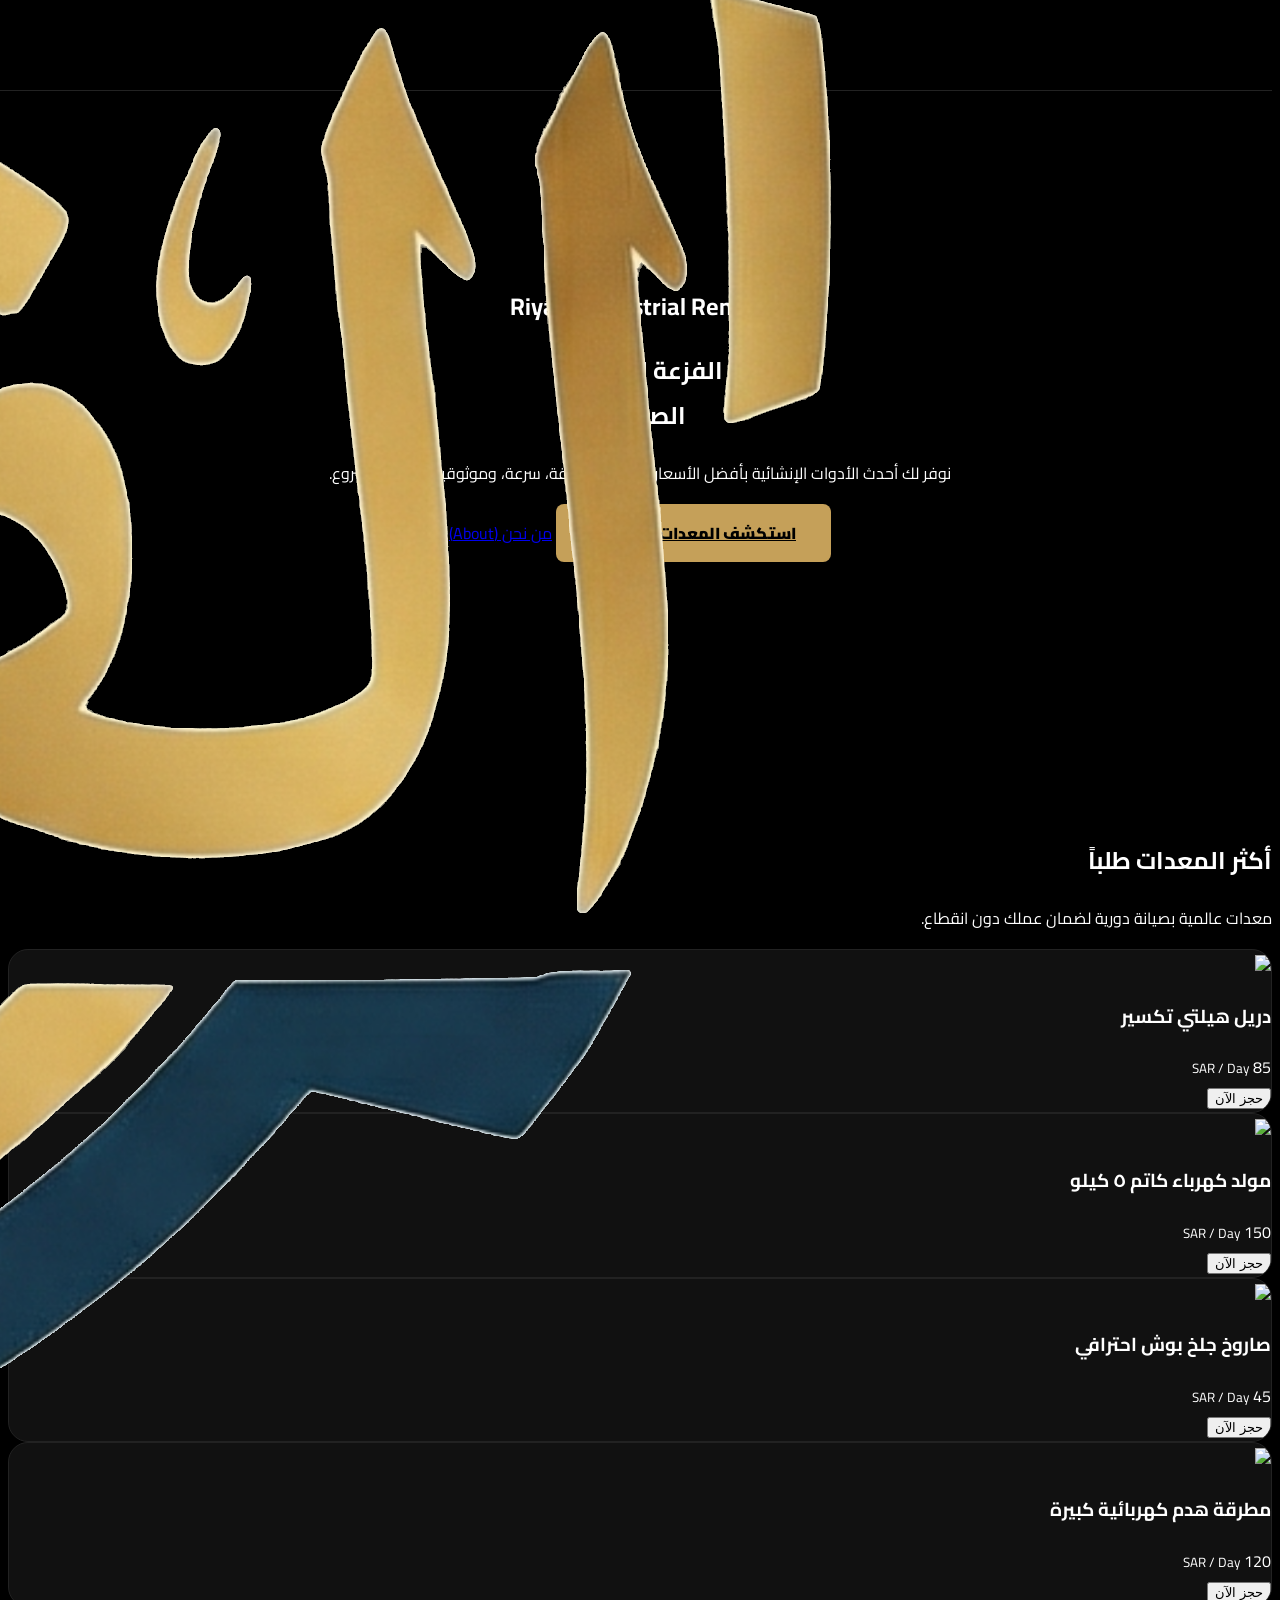
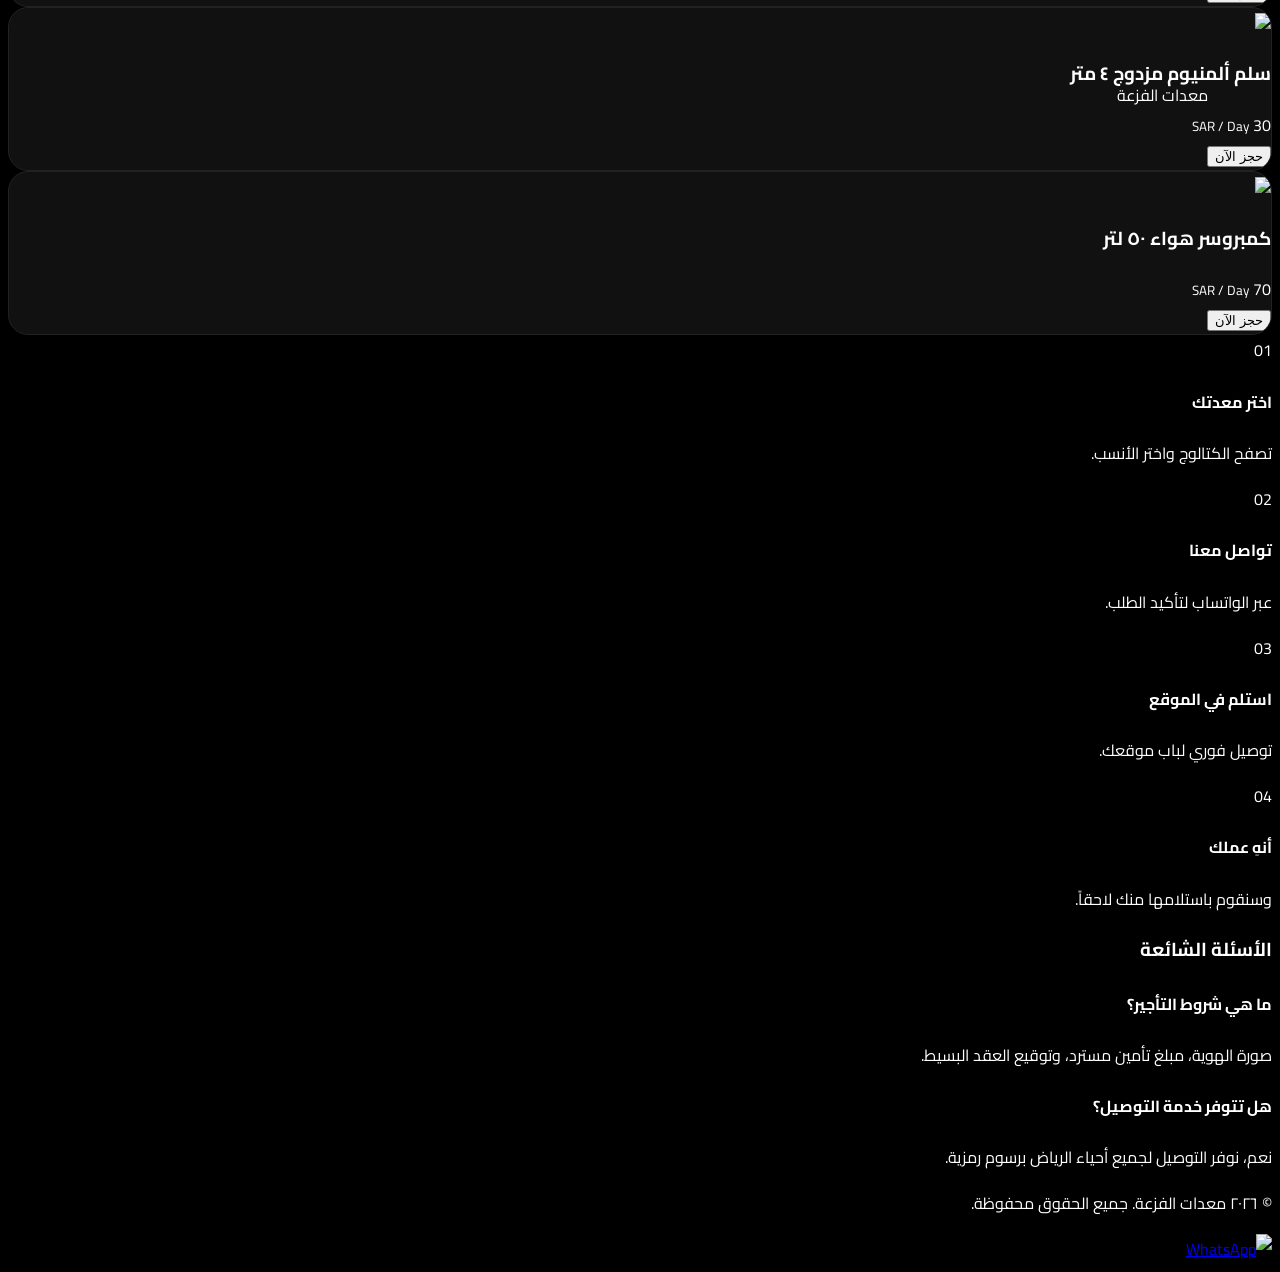
==== index.html @ 29d69b4f "Upload Al-Fazah website files" ====
<!DOCTYPE html>
<html lang="ar" dir="rtl">
<head>
    <meta charset="UTF-8">
    <meta name="viewport" content="width=device-width, initial-scale=1.0">
    <title>معدات الفزعة | Al-Fazah Industrial Rentals</title>
    
    <link href="https://fonts.googleapis.com/css2?family=Cairo:wght@400;700;900&family=Montserrat:wght@400;700;900&display=swap" rel="stylesheet">
    
    <script src="https://cdn.tailwindcss.com"></script>
    
    <style>
        /* --- DYNAMIC THEME ENGINE --- */
        :root {
            --gold: #c5a059;
            --gold-dark: #a38446;
            --transition: 0.5s cubic-bezier(0.4, 0, 0.2, 1);
        }

        /* Dark Theme (Default) */
        body.dark-theme {
            --bg-primary: #000000;
            --bg-secondary: #0a0a0a;
            --bg-card: #111111;
            --text-main: #ffffff;
            --text-muted: #a0a0a0;
            --border: #222222;
            --nav-bg: rgba(0, 0, 0, 0.9);
            --hero-overlay: rgba(0, 0, 0, 0.7);
        }

        /* Light Theme */
        body.light-theme {
            --bg-primary: #ffffff;
            --bg-secondary: #f4f7f6;
            --bg-card: #ffffff;
            --text-main: #0e2a47;
            --text-muted: #4a5568;
            --border: #e2e8f0;
            --nav-bg: rgba(255, 255, 255, 0.95);
            --hero-overlay: rgba(255, 255, 255, 0.85);
        }

        body {
            background-color: var(--bg-primary);
            color: var(--text-main);
            transition: var(--transition);
            font-family: 'Cairo', sans-serif;
        }

        body.en { font-family: 'Montserrat', sans-serif; }

        /* --- UI COMPONENTS --- */
        .navbar {
            background: var(--nav-bg);
            backdrop-filter: blur(15px);
            border-bottom: 1px solid var(--border);
            height: 90px;
            position: fixed;
            width: 100%;
            top: 0;
            z-index: 1000;
            display: flex;
            align-items: center;
            justify-content: space-between;
            padding: 0 5%;
        }

        .hero {
            height: 90vh;
            display: flex;
            align-items: center;
            justify-content: center;
            text-align: center;
            background-size: cover;
            background-position: center;
            background-attachment: fixed;
            background-image: linear-gradient(var(--hero-overlay), var(--hero-overlay)), 
                              url('https://images.unsplash.com/photo-1581094794329-c8112a89af12?q=80&w=2000');
        }

        .tool-card {
            background: var(--bg-card);
            border: 1px solid var(--border);
            border-radius: 20px;
            overflow: hidden;
            transition: var(--transition);
        }

        .tool-card:hover {
            border-color: var(--gold);
            transform: translateY(-12px);
            box-shadow: 0 20px 40px rgba(0,0,0,0.1);
        }

        .btn-gold {
            background: var(--gold);
            color: #000;
            padding: 14px 35px;
            border-radius: 8px;
            font-weight: 900;
            transition: 0.3s;
            display: inline-block;
        }

        .btn-gold:hover { transform: scale(1.05); background: #fff; }

        .hidden { display: none !important; }

        /* Background texture for white theme */
        body.light-theme {
            background-image: url('https://www.transparenttextures.com/patterns/cubes.png');
        }
    </style>
</head>
<body class="ar dark-theme">

    <nav class="navbar">
        <div class="flex items-center gap-4">
            <img src="logo.png" alt="Logo" class="h-14">
            <span class="font-black text-xl lang-ar">معدات الفزعة</span>
            <span class="font-black text-xl lang-en hidden">AL-FAZAH</span>
        </div>

        <div class="flex items-center gap-4">
            <button onclick="toggleTheme()" class="border-2 border-gold text-gold px-4 py-1 rounded-full text-xs font-bold hover:bg-gold hover:text-black transition">🌓 THEME</button>
            <button onclick="toggleLang()" class="border-2 border-gold text-gold px-4 py-1 rounded-full text-xs font-bold hover:bg-gold hover:text-black transition">EN/AR</button>
            <a href="https://wa.me/966500000000" class="btn-gold hidden md:block lang-ar">اطلب الآن</a>
            <a href="https://wa.me/966500000000" class="btn-gold hidden md:block lang-en hidden">ORDER NOW</a>
        </div>
    </nav>

    <section class="hero px-6">
        <div class="max-w-5xl">
            <h2 class="text-gold font-bold tracking-[0.3em] mb-4 uppercase text-sm">Riyadh Industrial Rentals</h2>
            <h1 class="text-6xl md:text-8xl font-black mb-8 leading-tight">
                <span class="lang-ar">الفزعة للمعدات</span>
                <span class="lang-en hidden uppercase">AL-FAZAH</span>
                <br>
                <span class="text-gold lang-ar">الصناعية</span>
                <span class="text-gold lang-en hidden uppercase">EQUIPMENT</span>
            </h1>
            <p class="text-xl md:text-2xl opacity-80 mb-12 max-w-3xl mx-auto lang-ar">
                نوفر لك أحدث الأدوات الإنشائية بأفضل الأسعار في الرياض. دقة، سرعة، وموثوقية في كل مشروع.
            </p>
            <p class="text-xl md:text-2xl opacity-80 mb-12 max-w-3xl mx-auto lang-en hidden">
                Providing high-end construction tools at the best rates in Riyadh. Precision and speed for every project.
            </p>
            <div class="flex flex-wrap justify-center gap-6">
                <a href="#catalog" class="btn-gold text-lg">استكشف المعدات (Catalog)</a>
                <a href="#faq" class="border-2 border-current px-12 py-4 rounded-lg font-bold">من نحن (About)</a>
            </div>
        </div>
    </section>

    <section id="catalog" class="max-w-7xl mx-auto px-6 py-32">
        <div class="text-center mb-20">
            <h2 class="text-4xl md:text-5xl font-black mb-4 lang-ar text-gold">أكثر المعدات طلباً</h2>
            <h2 class="text-4xl md:text-5xl font-black mb-4 lang-en hidden text-gold">Our Fleet</h2>
            <p class="opacity-60 lang-ar">معدات عالمية بصيانة دورية لضمان عملك دون انقطاع.</p>
        </div>
        
        <div id="tool-grid" class="grid grid-cols-1 md:grid-cols-2 lg:grid-cols-3 gap-10">
            </div>
    </section>

    <section class="py-24 bg-[var(--bg-secondary)] px-6">
        <div class="max-w-7xl mx-auto grid grid-cols-1 md:grid-cols-4 gap-8 text-center">
            <div class="p-8">
                <div class="text-5xl mb-4 text-gold font-black">01</div>
                <h4 class="font-bold text-xl mb-2 lang-ar">اختر معدتك</h4>
                <p class="opacity-60 text-sm">تصفح الكتالوج واختر الأنسب.</p>
            </div>
            <div class="p-8">
                <div class="text-5xl mb-4 text-gold font-black">02</div>
                <h4 class="font-bold text-xl mb-2 lang-ar">تواصل معنا</h4>
                <p class="opacity-60 text-sm">عبر الواتساب لتأكيد الطلب.</p>
            </div>
            <div class="p-8">
                <div class="text-5xl mb-4 text-gold font-black">03</div>
                <h4 class="font-bold text-xl mb-2 lang-ar">استلم في الموقع</h4>
                <p class="opacity-60 text-sm">توصيل فوري لباب موقعك.</p>
            </div>
            <div class="p-8">
                <div class="text-5xl mb-4 text-gold font-black">04</div>
                <h4 class="font-bold text-xl mb-2 lang-ar">أنهِ عملك</h4>
                <p class="opacity-60 text-sm">وسنقوم باستلامها منك لاحقاً.</p>
            </div>
        </div>
    </section>

    <section id="faq" class="max-w-4xl mx-auto px-6 py-32">
        <h3 class="text-4xl font-black text-gold text-center mb-16 lang-ar">الأسئلة الشائعة</h3>
        <div class="space-y-6">
            <div class="p-8 border border-gold/20 rounded-2xl bg-[var(--bg-card)]">
                <h4 class="text-xl font-bold mb-3 lang-ar">ما هي شروط التأجير؟</h4>
                <p class="opacity-60 lang-ar">صورة الهوية، مبلغ تأمين مسترد، وتوقيع العقد البسيط.</p>
            </div>
            <div class="p-8 border border-gold/20 rounded-2xl bg-[var(--bg-card)]">
                <h4 class="text-xl font-bold mb-3 lang-ar">هل تتوفر خدمة التوصيل؟</h4>
                <p class="opacity-60 lang-ar">نعم، نوفر التوصيل لجميع أحياء الرياض برسوم رمزية.</p>
            </div>
        </div>
    </section>

    <footer class="py-12 border-t border-gold/20 text-center">
        <p class="opacity-50 lang-ar text-sm">© ٢٠٢٦ معدات الفزعة. جميع الحقوق محفوظة.</p>
        <p class="opacity-50 lang-en hidden text-sm">© 2026 Al-Fazah Equipment. All Rights Reserved.</p>
    </footer>

    <a href="https://wa.me/966500000000" class="fixed bottom-10 left-10 bg-[#25d366] p-5 rounded-full shadow-2xl z-50 hover:scale-110 transition">
        <img src="https://upload.wikimedia.org/wikipedia/commons/6/6b/WhatsApp.svg" width="35" alt="WhatsApp">
    </a>

    <script>
        const tools = [
            { nameAr: 'دريل هيلتي تكسير', nameEn: 'Hilti Jackhammer', price: 85, img: 'https://images.unsplash.com/photo-1504148455328-c376907d081c?q=80&w=400' },
            { nameAr: 'مولد كهرباء كاتم ٥ كيلو', nameEn: '5KW Silent Generator', price: 150, img: 'https://images.unsplash.com/photo-1590483734724-383b9f4a5ce2?q=80&w=400' },
            { nameAr: 'صاروخ جلخ بوش احترافي', nameEn: 'Pro Bosch Grinder', price: 45, img: 'https://images.unsplash.com/photo-1572981779307-38b8cabb2407?q=80&w=400' },
            { nameAr: 'مطرقة هدم كهربائية كبيرة', nameEn: 'Heavy Demo Hammer', price: 120, img: 'https://images.unsplash.com/photo-1541888946425-d81bb19480c5?q=80&w=400' },
            { nameAr: 'سلم ألمنيوم مزدوج ٤ متر', nameEn: '4M Double Ladder', price: 30, img: 'https://images.unsplash.com/photo-1513694203232-719a280e022f?q=80&w=400' },
            { nameAr: 'كمبروسر هواء ٥٠ لتر', nameEn: '50L Air Compressor', price: 70, img: 'https://images.unsplash.com/photo-1581092160607-ee22621dd758?q=80&w=400' }
        ];

        function renderTools() {
            const grid = document.getElementById('tool-grid');
            const isAr = document.body.classList.contains('ar');
            grid.innerHTML = tools.map(item => `
                <div class="tool-card">
                    <img src="${item.img}" class="h-64 w-full object-cover">
                    <div class="p-8">
                        <h3 class="text-2xl font-bold">${isAr ? item.nameAr : item.nameEn}</h3>
                        <div class="text-3xl font-black text-gold mt-4">${item.price} <small class="text-sm opacity-50 font-normal">SAR / Day</small></div>
                        <button class="w-full mt-8 bg-[var(--text-main)] text-[var(--bg-primary)] py-4 rounded-xl font-bold uppercase tracking-widest hover:opacity-90 transition">
                            ${isAr ? 'حجز الآن' : 'Book Now'}
                        </button>
                    </div>
                </div>
            `).join('');
        }

        function toggleLang() {
            document.body.classList.toggle('ar');
            document.body.classList.toggle('en');
            document.body.dir = document.body.classList.contains('ar') ? 'rtl' : 'ltr';
            document.querySelectorAll('.lang-ar, .lang-en').forEach(el => el.classList.toggle('hidden'));
            renderTools();
        }

        function toggleTheme() {
            document.body.classList.toggle('dark-theme');
            document.body.classList.toggle('light-theme');
        }

        window.onload = renderTools;
    </script>
</body>
</html>
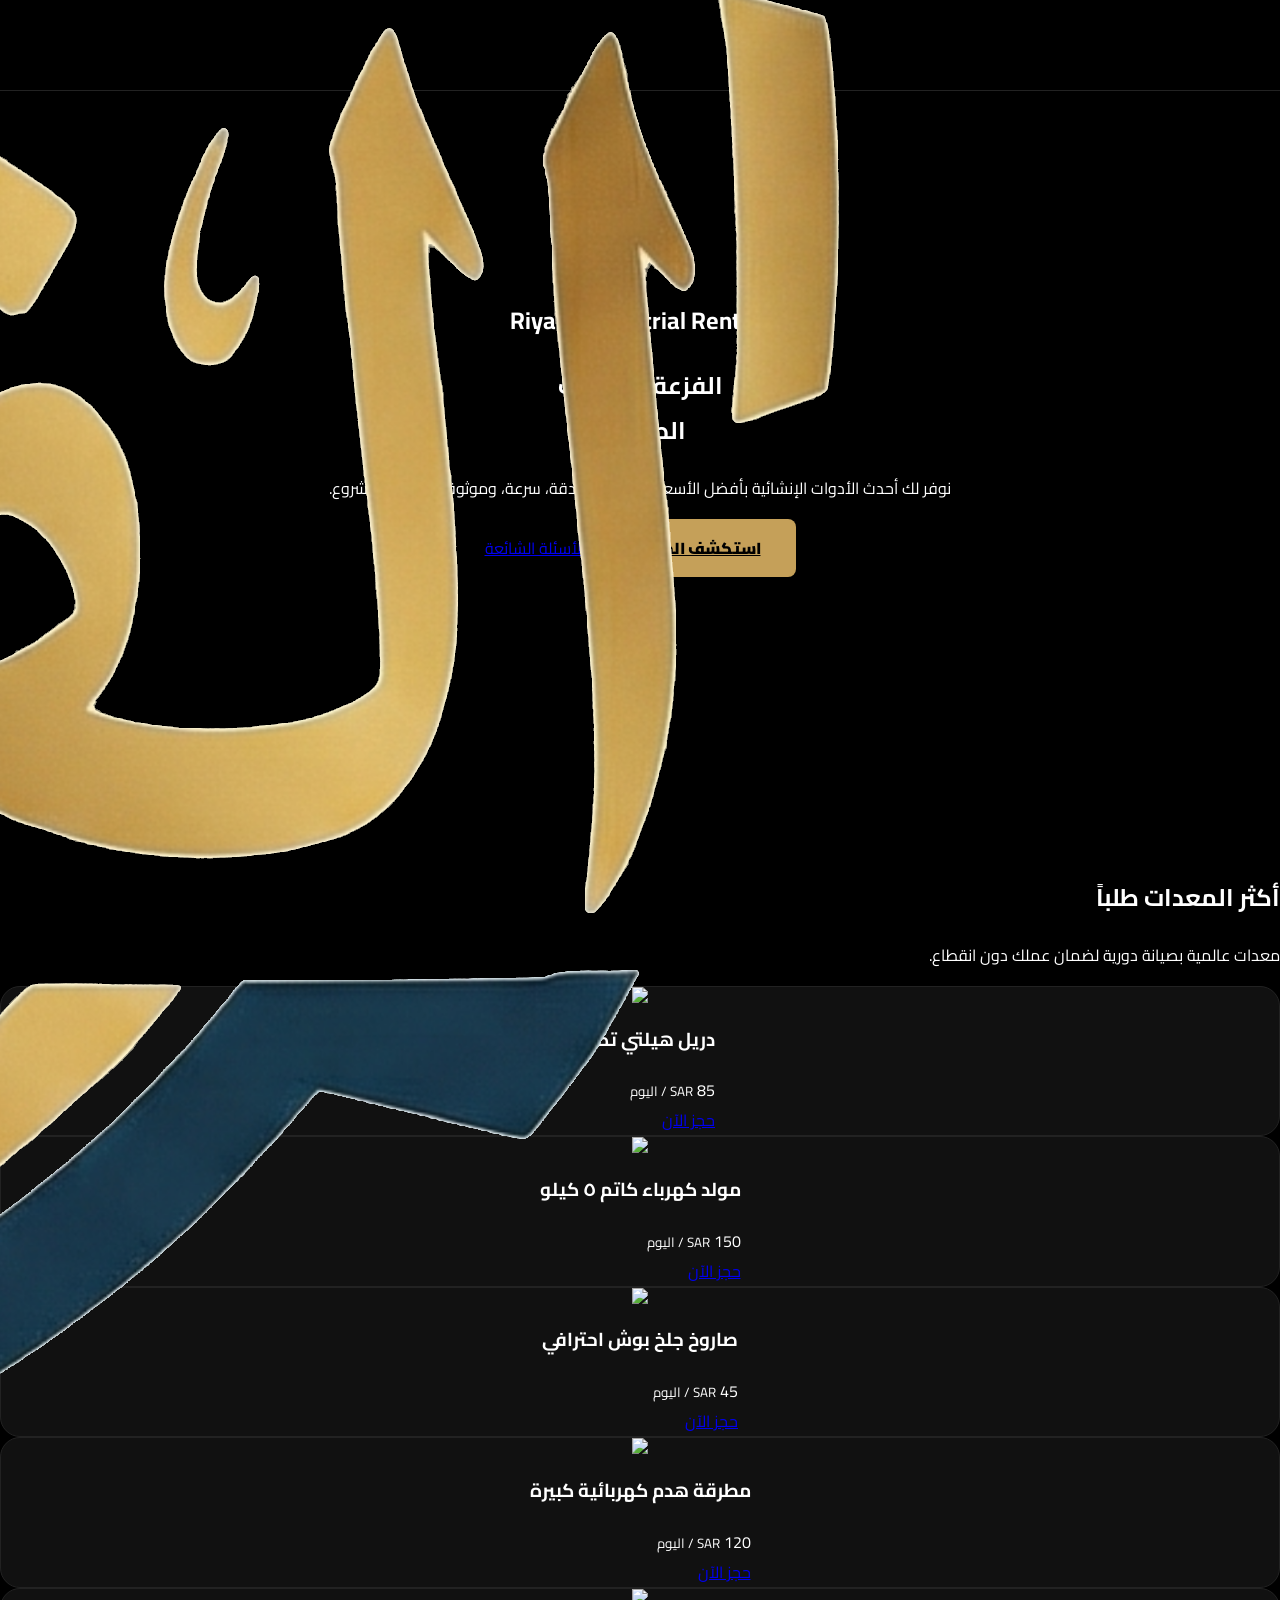
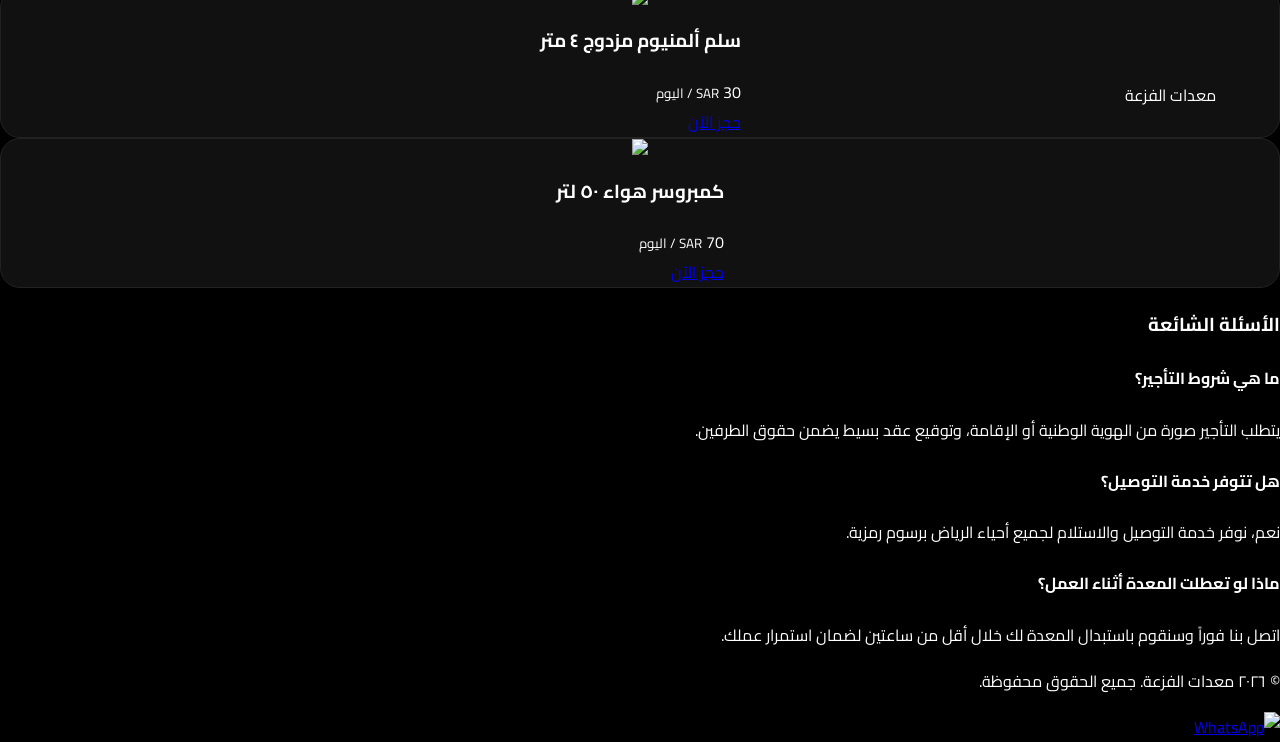
==== commit b13cde22: "Added a loader to the website" ====
--- a/index.html
+++ b/index.html
@@ -10,14 +10,14 @@
     <script src="https://cdn.tailwindcss.com"></script>
     
     <style>
-        /* --- DYNAMIC THEME ENGINE --- */
+        /* --- محرك الألوان المتغير --- */
         :root {
             --gold: #c5a059;
             --gold-dark: #a38446;
             --transition: 0.5s cubic-bezier(0.4, 0, 0.2, 1);
         }
 
-        /* Dark Theme (Default) */
+        /* النمط الداكن (الأساسي) */
         body.dark-theme {
             --bg-primary: #000000;
             --bg-secondary: #0a0a0a;
@@ -29,7 +29,7 @@
             --hero-overlay: rgba(0, 0, 0, 0.7);
         }
 
-        /* Light Theme */
+        /* النمط الفاتح */
         body.light-theme {
             --bg-primary: #ffffff;
             --bg-secondary: #f4f7f6;
@@ -46,11 +46,66 @@
             color: var(--text-main);
             transition: var(--transition);
             font-family: 'Cairo', sans-serif;
+            margin: 0;
+            overflow-x: hidden;
         }
 
         body.en { font-family: 'Montserrat', sans-serif; }
 
-        /* --- UI COMPONENTS --- */
+        /* --- تصميم الـ LOADER الاحترافي --- */
+        #loader-wrapper {
+            position: fixed;
+            top: 0; left: 0;
+            width: 100%; height: 100%;
+            background: #000;
+            display: flex;
+            flex-direction: column;
+            justify-content: center;
+            align-items: center;
+            z-index: 9999;
+            transition: opacity 0.6s ease;
+        }
+
+        .loader-content { 
+            position: relative;
+            display: flex;
+            justify-content: center;
+            align-items: center;
+            width: 150px;
+            height: 150px;
+        }
+
+        .spinner {
+            position: absolute;
+            width: 130px; 
+            height: 130px;
+            border: 4px solid rgba(197, 160, 89, 0.1);
+            border-top: 4px solid var(--gold);
+            border-radius: 50%;
+            animation: spin 1s linear infinite;
+        }
+
+        .loader-logo { 
+            width: 80px; 
+            height: auto;
+            z-index: 10;
+            filter: drop-shadow(0 0 15px rgba(197, 160, 89, 0.4));
+            animation: pulse 1.5s ease-in-out infinite;
+        }
+
+        .loader-text {
+            margin-top: 25px;
+            color: var(--gold);
+            font-weight: 900;
+            letter-spacing: 1px;
+        }
+
+        @keyframes spin { 0% { transform: rotate(0deg); } 100% { transform: rotate(360deg); } }
+        @keyframes pulse { 0%, 100% { transform: scale(1); opacity: 0.8; } 50% { transform: scale(1.1); opacity: 1; } }
+        
+        #loader-wrapper.fade-out { opacity: 0; pointer-events: none; }
+
+        /* --- مكونات واجهة المستخدم --- */
         .navbar {
             background: var(--nav-bg);
             backdrop-filter: blur(15px);
@@ -67,7 +122,7 @@
         }
 
         .hero {
-            height: 90vh;
+            height: 95vh;
             display: flex;
             align-items: center;
             justify-content: center;
@@ -85,6 +140,9 @@
             border-radius: 20px;
             overflow: hidden;
             transition: var(--transition);
+            display: flex;
+            flex-direction: column;
+            align-items: center;
         }
 
         .tool-card:hover {
@@ -102,18 +160,25 @@
             transition: 0.3s;
             display: inline-block;
         }
-
         .btn-gold:hover { transform: scale(1.05); background: #fff; }
 
         .hidden { display: none !important; }
 
-        /* Background texture for white theme */
         body.light-theme {
             background-image: url('https://www.transparenttextures.com/patterns/cubes.png');
         }
     </style>
 </head>
 <body class="ar dark-theme">
+    
+    <div id="loader-wrapper">
+        <div class="loader-content">
+            <div class="spinner"></div>
+            <img src="logo.png" alt="Logo" class="loader-logo">
+        </div>
+        <p class="loader-text lang-ar">جاري تحميل الفزعة...</p>
+        <p class="loader-text lang-en hidden">Loading Al-Fazah...</p>
+    </div>
 
     <nav class="navbar">
         <div class="flex items-center gap-4">
@@ -123,92 +188,65 @@
         </div>
 
         <div class="flex items-center gap-4">
-            <button onclick="toggleTheme()" class="border-2 border-gold text-gold px-4 py-1 rounded-full text-xs font-bold hover:bg-gold hover:text-black transition">🌓 THEME</button>
-            <button onclick="toggleLang()" class="border-2 border-gold text-gold px-4 py-1 rounded-full text-xs font-bold hover:bg-gold hover:text-black transition">EN/AR</button>
-            <a href="https://wa.me/966500000000" class="btn-gold hidden md:block lang-ar">اطلب الآن</a>
-            <a href="https://wa.me/966500000000" class="btn-gold hidden md:block lang-en hidden">ORDER NOW</a>
+            <button onclick="toggleTheme()" class="border-2 border-gold text-gold px-4 py-1 rounded-full text-xs font-bold hover:bg-gold hover:text-black transition">🌓 النمط</button>
+            <button onclick="toggleLang()" class="border-2 border-gold text-gold px-4 py-1 rounded-full text-xs font-bold hover:bg-gold hover:text-black transition lang-switch-btn">English</button>
+            <a href="https://wa.me/966541894161" class="btn-gold hidden md:block lang-ar">اطلب الآن</a>
         </div>
     </nav>
 
     <section class="hero px-6">
-        <div class="max-w-5xl">
+        <div class="max-w-5xl flex flex-col items-center">
             <h2 class="text-gold font-bold tracking-[0.3em] mb-4 uppercase text-sm">Riyadh Industrial Rentals</h2>
-            <h1 class="text-6xl md:text-8xl font-black mb-8 leading-tight">
+            <h1 class="text-6xl md:text-8xl font-black mb-8 leading-tight text-center">
                 <span class="lang-ar">الفزعة للمعدات</span>
                 <span class="lang-en hidden uppercase">AL-FAZAH</span>
                 <br>
                 <span class="text-gold lang-ar">الصناعية</span>
                 <span class="text-gold lang-en hidden uppercase">EQUIPMENT</span>
             </h1>
-            <p class="text-xl md:text-2xl opacity-80 mb-12 max-w-3xl mx-auto lang-ar">
+            <p class="text-xl md:text-2xl opacity-80 mb-12 max-w-3xl lang-ar text-center">
                 نوفر لك أحدث الأدوات الإنشائية بأفضل الأسعار في الرياض. دقة، سرعة، وموثوقية في كل مشروع.
             </p>
-            <p class="text-xl md:text-2xl opacity-80 mb-12 max-w-3xl mx-auto lang-en hidden">
-                Providing high-end construction tools at the best rates in Riyadh. Precision and speed for every project.
-            </p>
             <div class="flex flex-wrap justify-center gap-6">
-                <a href="#catalog" class="btn-gold text-lg">استكشف المعدات (Catalog)</a>
-                <a href="#faq" class="border-2 border-current px-12 py-4 rounded-lg font-bold">من نحن (About)</a>
+                <a href="#catalog" class="btn-gold text-lg lang-ar">استكشف المعدات</a>
+                <a href="#faq" class="border-2 border-gold px-12 py-4 rounded-lg font-bold lang-ar">الأسئلة الشائعة</a>
             </div>
         </div>
     </section>
 
-    <section id="catalog" class="max-w-7xl mx-auto px-6 py-32">
+    <section id="catalog" class="max-w-7xl mx-auto px-6 py-32 flex flex-col items-center">
         <div class="text-center mb-20">
             <h2 class="text-4xl md:text-5xl font-black mb-4 lang-ar text-gold">أكثر المعدات طلباً</h2>
-            <h2 class="text-4xl md:text-5xl font-black mb-4 lang-en hidden text-gold">Our Fleet</h2>
             <p class="opacity-60 lang-ar">معدات عالمية بصيانة دورية لضمان عملك دون انقطاع.</p>
         </div>
         
-        <div id="tool-grid" class="grid grid-cols-1 md:grid-cols-2 lg:grid-cols-3 gap-10">
+        <div id="tool-grid" class="grid grid-cols-1 md:grid-cols-2 lg:grid-cols-3 gap-10 w-full">
             </div>
     </section>
 
-    <section class="py-24 bg-[var(--bg-secondary)] px-6">
-        <div class="max-w-7xl mx-auto grid grid-cols-1 md:grid-cols-4 gap-8 text-center">
-            <div class="p-8">
-                <div class="text-5xl mb-4 text-gold font-black">01</div>
-                <h4 class="font-bold text-xl mb-2 lang-ar">اختر معدتك</h4>
-                <p class="opacity-60 text-sm">تصفح الكتالوج واختر الأنسب.</p>
-            </div>
-            <div class="p-8">
-                <div class="text-5xl mb-4 text-gold font-black">02</div>
-                <h4 class="font-bold text-xl mb-2 lang-ar">تواصل معنا</h4>
-                <p class="opacity-60 text-sm">عبر الواتساب لتأكيد الطلب.</p>
-            </div>
-            <div class="p-8">
-                <div class="text-5xl mb-4 text-gold font-black">03</div>
-                <h4 class="font-bold text-xl mb-2 lang-ar">استلم في الموقع</h4>
-                <p class="opacity-60 text-sm">توصيل فوري لباب موقعك.</p>
-            </div>
-            <div class="p-8">
-                <div class="text-5xl mb-4 text-gold font-black">04</div>
-                <h4 class="font-bold text-xl mb-2 lang-ar">أنهِ عملك</h4>
-                <p class="opacity-60 text-sm">وسنقوم باستلامها منك لاحقاً.</p>
-            </div>
-        </div>
-    </section>
-
-    <section id="faq" class="max-w-4xl mx-auto px-6 py-32">
+    <section id="faq" class="max-w-4xl mx-auto px-6 py-32 w-full">
         <h3 class="text-4xl font-black text-gold text-center mb-16 lang-ar">الأسئلة الشائعة</h3>
         <div class="space-y-6">
-            <div class="p-8 border border-gold/20 rounded-2xl bg-[var(--bg-card)]">
+            <div class="p-8 border border-gold/20 rounded-2xl bg-[var(--bg-card)] text-center">
                 <h4 class="text-xl font-bold mb-3 lang-ar">ما هي شروط التأجير؟</h4>
-                <p class="opacity-60 lang-ar">صورة الهوية، مبلغ تأمين مسترد، وتوقيع العقد البسيط.</p>
-            </div>
-            <div class="p-8 border border-gold/20 rounded-2xl bg-[var(--bg-card)]">
+                <p class="opacity-60 lang-ar">يتطلب التأجير صورة من الهوية الوطنية أو الإقامة، وتوقيع عقد بسيط يضمن حقوق الطرفين.</p>
+            </div>
+            <div class="p-8 border border-gold/20 rounded-2xl bg-[var(--bg-card)] text-center">
                 <h4 class="text-xl font-bold mb-3 lang-ar">هل تتوفر خدمة التوصيل؟</h4>
-                <p class="opacity-60 lang-ar">نعم، نوفر التوصيل لجميع أحياء الرياض برسوم رمزية.</p>
+                <p class="opacity-60 lang-ar">نعم، نوفر خدمة التوصيل والاستلام لجميع أحياء الرياض برسوم رمزية.</p>
+            </div>
+            <div class="p-8 border border-gold/20 rounded-2xl bg-[var(--bg-card)] text-center">
+                <h4 class="text-xl font-bold mb-3 lang-ar">ماذا لو تعطلت المعدة أثناء العمل؟</h4>
+                <p class="opacity-60 lang-ar">اتصل بنا فوراً وسنقوم باستبدال المعدة لك خلال أقل من ساعتين لضمان استمرار عملك.</p>
             </div>
         </div>
     </section>
 
     <footer class="py-12 border-t border-gold/20 text-center">
         <p class="opacity-50 lang-ar text-sm">© ٢٠٢٦ معدات الفزعة. جميع الحقوق محفوظة.</p>
-        <p class="opacity-50 lang-en hidden text-sm">© 2026 Al-Fazah Equipment. All Rights Reserved.</p>
     </footer>
 
-    <a href="https://wa.me/966500000000" class="fixed bottom-10 left-10 bg-[#25d366] p-5 rounded-full shadow-2xl z-50 hover:scale-110 transition">
+    <a href="https://wa.me/966541894161" class="fixed bottom-10 left-10 bg-[#25d366] p-5 rounded-full shadow-2xl z-50 hover:scale-110 transition">
         <img src="https://upload.wikimedia.org/wikipedia/commons/6/6b/WhatsApp.svg" width="35" alt="WhatsApp">
     </a>
 
@@ -228,22 +266,28 @@
             grid.innerHTML = tools.map(item => `
                 <div class="tool-card">
                     <img src="${item.img}" class="h-64 w-full object-cover">
-                    <div class="p-8">
+                    <div class="p-8 w-full text-center">
                         <h3 class="text-2xl font-bold">${isAr ? item.nameAr : item.nameEn}</h3>
-                        <div class="text-3xl font-black text-gold mt-4">${item.price} <small class="text-sm opacity-50 font-normal">SAR / Day</small></div>
-                        <button class="w-full mt-8 bg-[var(--text-main)] text-[var(--bg-primary)] py-4 rounded-xl font-bold uppercase tracking-widest hover:opacity-90 transition">
+                        <div class="text-3xl font-black text-gold mt-4">${item.price} <small class="text-sm opacity-50 font-normal">SAR / اليوم</small></div>
+                        <a href="https://wa.me/966541894161" target="_blank" class="block text-center w-full mt-8 bg-[var(--text-main)] text-[var(--bg-primary)] py-4 rounded-xl font-bold uppercase tracking-widest hover:opacity-90 transition">
                             ${isAr ? 'حجز الآن' : 'Book Now'}
-                        </button>
+                        </a>
                     </div>
                 </div>
             `).join('');
         }
 
         function toggleLang() {
-            document.body.classList.toggle('ar');
-            document.body.classList.toggle('en');
-            document.body.dir = document.body.classList.contains('ar') ? 'rtl' : 'ltr';
-            document.querySelectorAll('.lang-ar, .lang-en').forEach(el => el.classList.toggle('hidden'));
+            const b = document.body;
+            b.classList.toggle('ar');
+            b.classList.toggle('en');
+            const isAr = b.classList.contains('ar');
+            b.dir = isAr ? 'rtl' : 'ltr';
+            
+            document.querySelectorAll('.lang-ar').forEach(el => isAr ? el.classList.remove('hidden') : el.classList.add('hidden'));
+            document.querySelectorAll('.lang-en').forEach(el => isAr ? el.classList.add('hidden') : el.classList.remove('hidden'));
+            
+            document.querySelector('.lang-switch-btn').innerText = isAr ? "English" : "عربي";
             renderTools();
         }
 
@@ -252,7 +296,16 @@
             document.body.classList.toggle('light-theme');
         }
 
-        window.onload = renderTools;
+        window.addEventListener('load', () => {
+            const loader = document.getElementById('loader-wrapper');
+            setTimeout(() => {
+                loader.classList.add('fade-out');
+            }, 1200); 
+        });
+
+        window.onload = () => {
+            renderTools();
+        };
     </script>
 </body>
 </html>
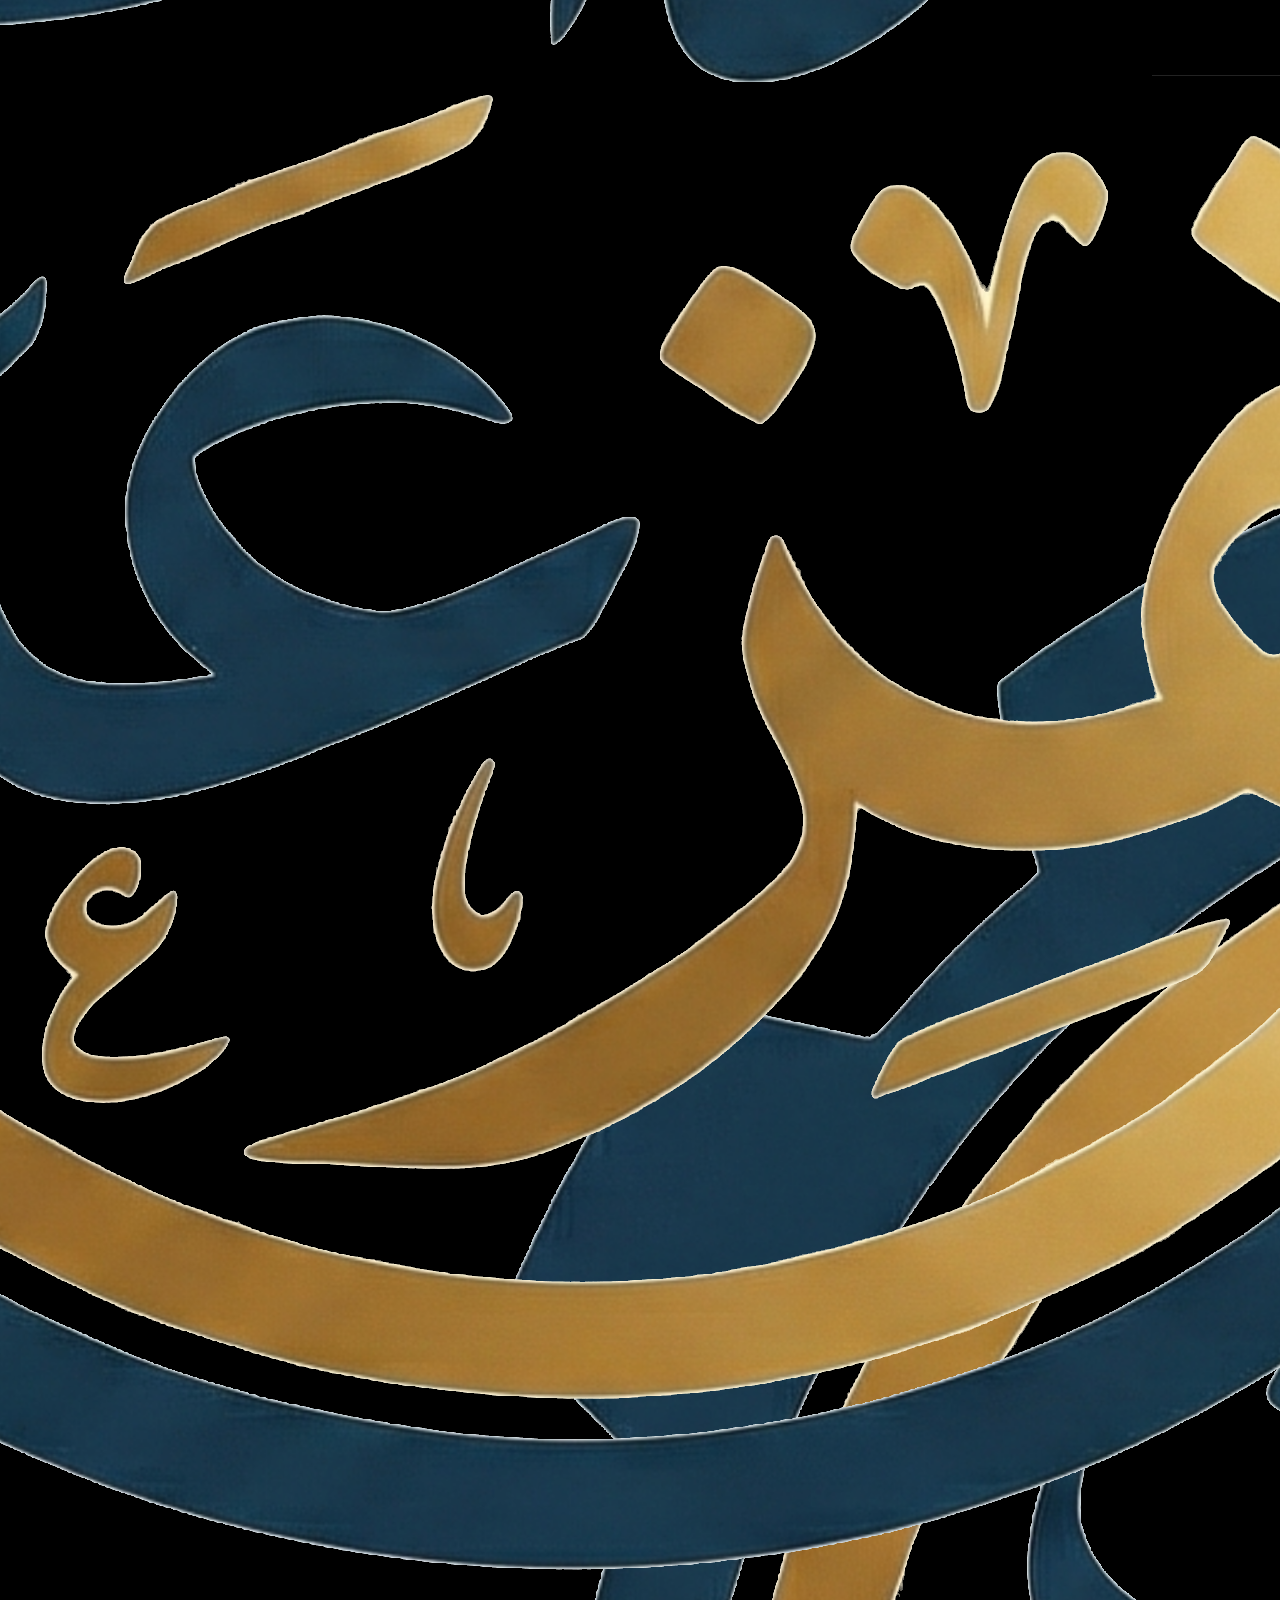
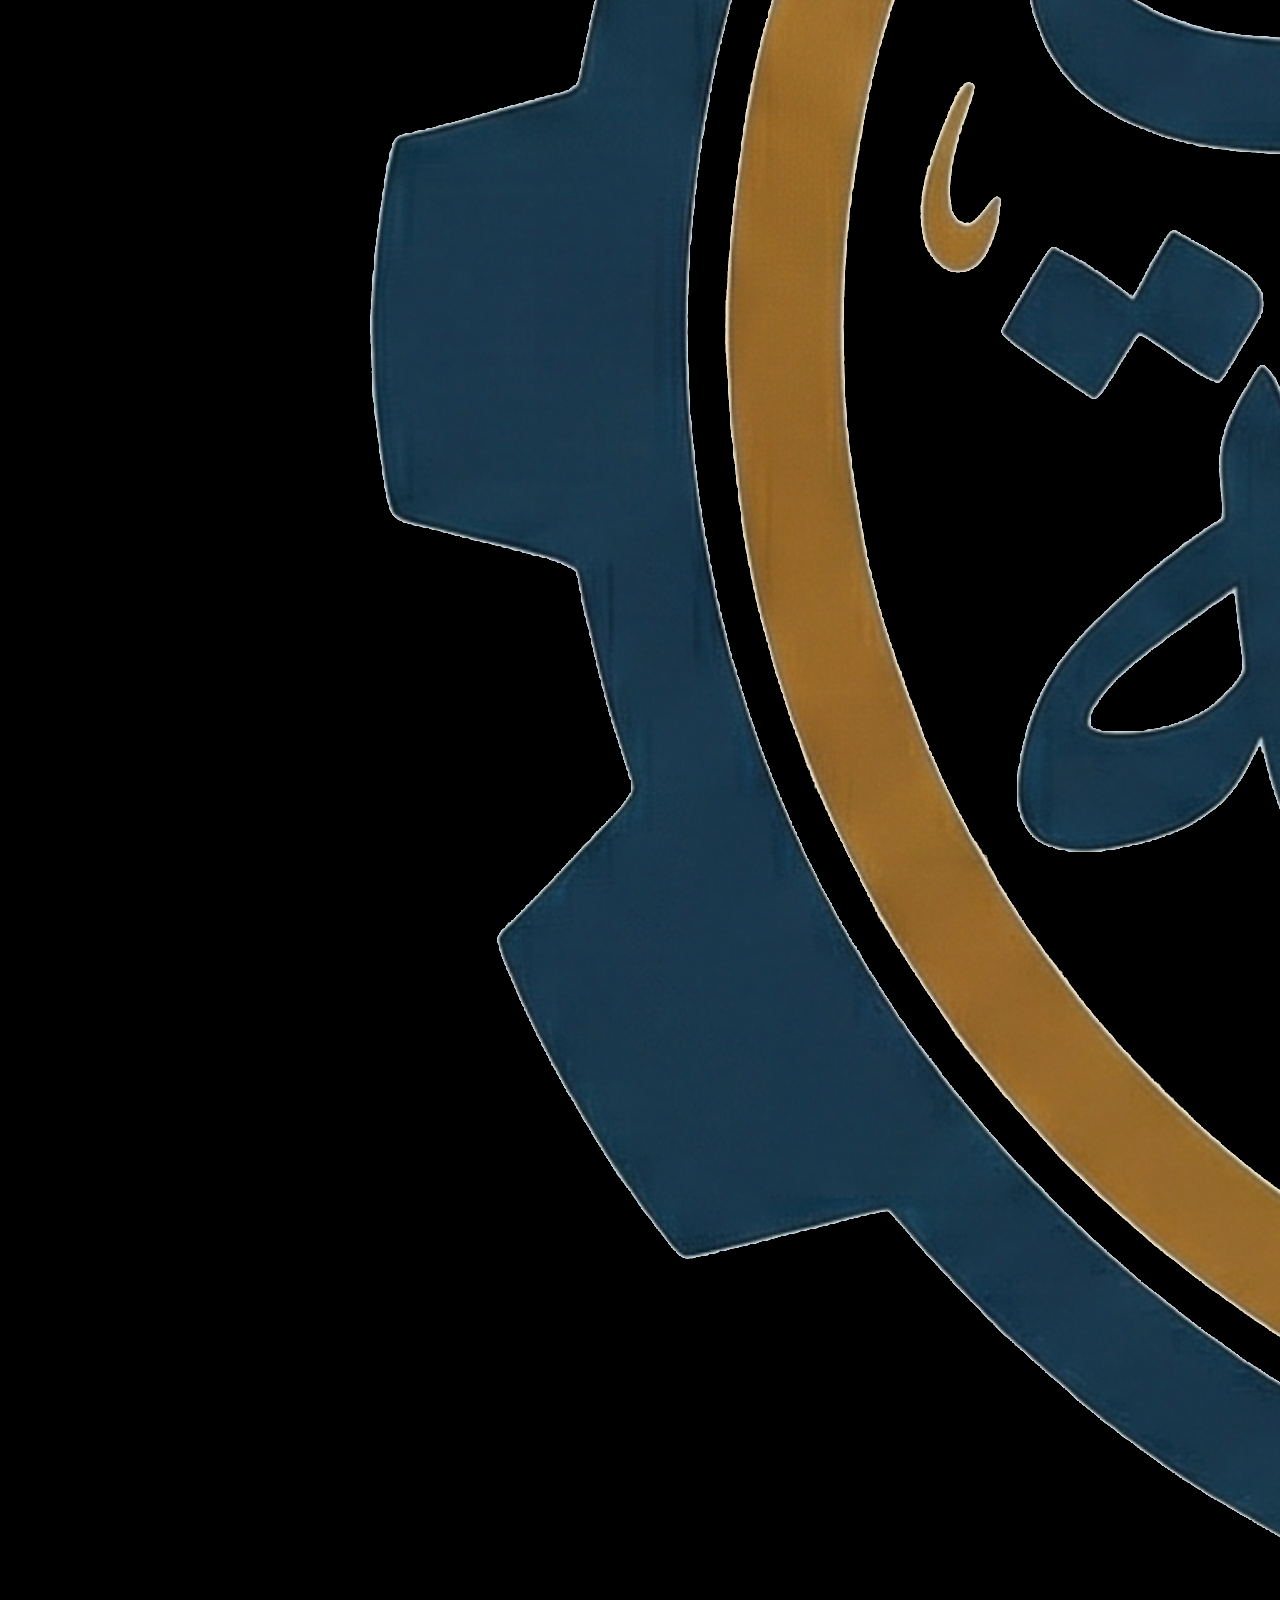
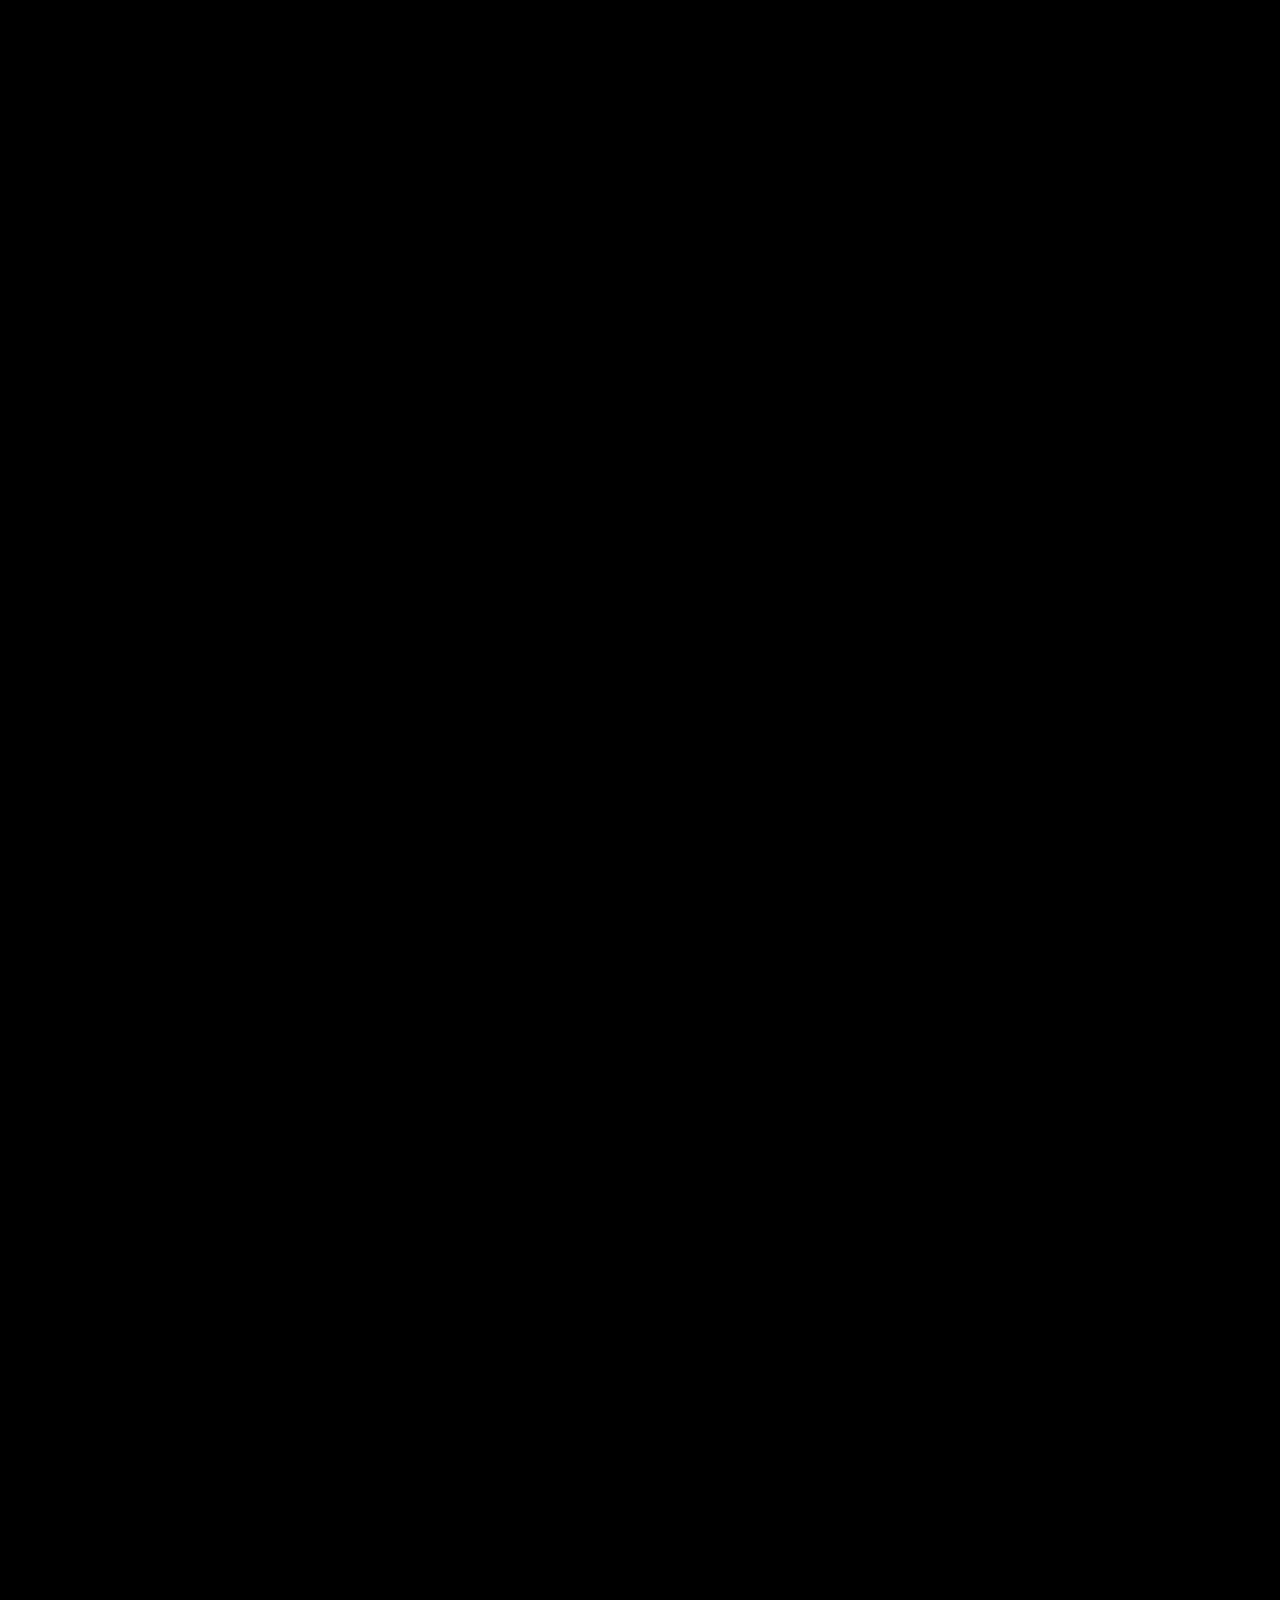
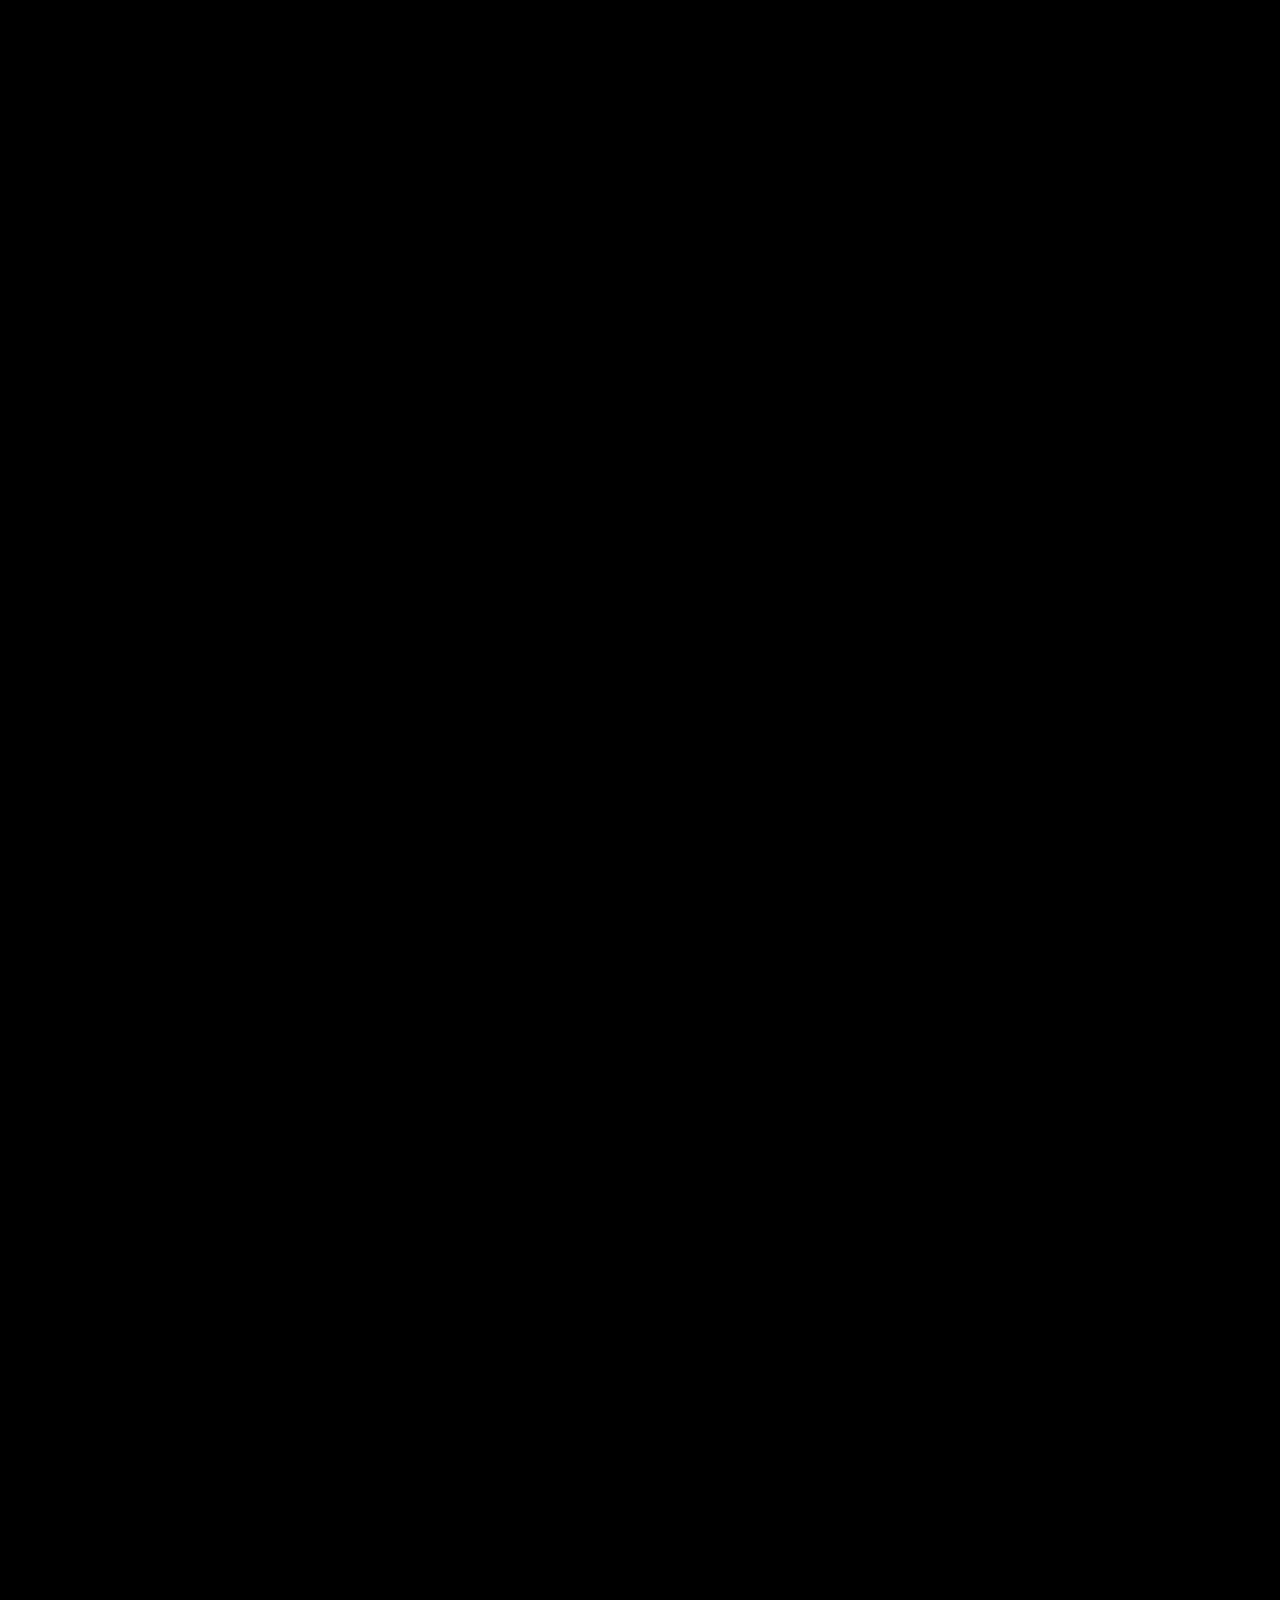
==== commit 20fadbf7: "everything got better" ====
--- a/index.html
+++ b/index.html
@@ -2,43 +2,37 @@
 <html lang="ar" dir="rtl">
 <head>
     <meta charset="UTF-8">
-    <meta name="viewport" content="width=device-width, initial-scale=1.0">
+    <meta name="viewport" content="width=device-width, initial-scale=1.0, maximum-scale=1.0, user-scalable=no">
     <title>معدات الفزعة | Al-Fazah Industrial Rentals</title>
     
     <link href="https://fonts.googleapis.com/css2?family=Cairo:wght@400;700;900&family=Montserrat:wght@400;700;900&display=swap" rel="stylesheet">
-    
     <script src="https://cdn.tailwindcss.com"></script>
     
     <style>
-        /* --- محرك الألوان المتغير --- */
         :root {
             --gold: #c5a059;
             --gold-dark: #a38446;
-            --transition: 0.5s cubic-bezier(0.4, 0, 0.2, 1);
-        }
-
-        /* النمط الداكن (الأساسي) */
+            --transition: 0.4s cubic-bezier(0.4, 0, 0.2, 1);
+        }
+
         body.dark-theme {
             --bg-primary: #000000;
             --bg-secondary: #0a0a0a;
             --bg-card: #111111;
             --text-main: #ffffff;
-            --text-muted: #a0a0a0;
             --border: #222222;
-            --nav-bg: rgba(0, 0, 0, 0.9);
-            --hero-overlay: rgba(0, 0, 0, 0.7);
-        }
-
-        /* النمط الفاتح */
+            --nav-bg: rgba(0, 0, 0, 0.95);
+            --hero-overlay: rgba(0, 0, 0, 0.75);
+        }
+
         body.light-theme {
             --bg-primary: #ffffff;
-            --bg-secondary: #f4f7f6;
+            --bg-secondary: #f8fafc;
             --bg-card: #ffffff;
-            --text-main: #0e2a47;
-            --text-muted: #4a5568;
+            --text-main: #0f172a;
             --border: #e2e8f0;
-            --nav-bg: rgba(255, 255, 255, 0.95);
-            --hero-overlay: rgba(255, 255, 255, 0.85);
+            --nav-bg: rgba(255, 255, 255, 0.98);
+            --hero-overlay: rgba(255, 255, 255, 0.88);
         }
 
         body {
@@ -48,15 +42,15 @@
             font-family: 'Cairo', sans-serif;
             margin: 0;
             overflow-x: hidden;
+            -webkit-tap-highlight-color: transparent;
         }
 
         body.en { font-family: 'Montserrat', sans-serif; }
 
-        /* --- تصميم الـ LOADER الاحترافي --- */
+        /* --- PREMIUM TURBO LOADER --- */
         #loader-wrapper {
             position: fixed;
-            top: 0; left: 0;
-            width: 100%; height: 100%;
+            inset: 0;
             background: #000;
             display: flex;
             flex-direction: column;
@@ -86,50 +80,33 @@
         }
 
         .loader-logo { 
-            width: 80px; 
-            height: auto;
+            width: 70px; 
             z-index: 10;
-            filter: drop-shadow(0 0 15px rgba(197, 160, 89, 0.4));
+            filter: drop-shadow(0 0 10px rgba(197, 160, 89, 0.4));
             animation: pulse 1.5s ease-in-out infinite;
         }
 
-        .loader-text {
-            margin-top: 25px;
-            color: var(--gold);
-            font-weight: 900;
-            letter-spacing: 1px;
-        }
-
         @keyframes spin { 0% { transform: rotate(0deg); } 100% { transform: rotate(360deg); } }
-        @keyframes pulse { 0%, 100% { transform: scale(1); opacity: 0.8; } 50% { transform: scale(1.1); opacity: 1; } }
-        
+        @keyframes pulse { 0%, 100% { transform: scale(1); opacity: 0.7; } 50% { transform: scale(1.1); opacity: 1; } }
         #loader-wrapper.fade-out { opacity: 0; pointer-events: none; }
 
-        /* --- مكونات واجهة المستخدم --- */
+        /* --- UI COMPONENTS --- */
         .navbar {
             background: var(--nav-bg);
-            backdrop-filter: blur(15px);
+            backdrop-filter: blur(10px);
             border-bottom: 1px solid var(--border);
-            height: 90px;
+            height: 75px;
             position: fixed;
-            width: 100%;
-            top: 0;
-            z-index: 1000;
-            display: flex;
-            align-items: center;
-            justify-content: space-between;
+            width: 100%; top: 0; z-index: 1000;
+            display: flex; align-items: center; justify-content: space-between;
             padding: 0 5%;
         }
 
         .hero {
-            height: 95vh;
-            display: flex;
-            align-items: center;
-            justify-content: center;
-            text-align: center;
-            background-size: cover;
-            background-position: center;
-            background-attachment: fixed;
+            min-height: 90vh;
+            display: flex; align-items: center; justify-content: center;
+            text-align: center; padding: 100px 20px 60px;
+            background-size: cover; background-position: center; background-attachment: fixed;
             background-image: linear-gradient(var(--hero-overlay), var(--hero-overlay)), 
                               url('https://images.unsplash.com/photo-1581094794329-c8112a89af12?q=80&w=2000');
         }
@@ -140,33 +117,21 @@
             border-radius: 20px;
             overflow: hidden;
             transition: var(--transition);
-            display: flex;
-            flex-direction: column;
-            align-items: center;
-        }
-
-        .tool-card:hover {
-            border-color: var(--gold);
-            transform: translateY(-12px);
-            box-shadow: 0 20px 40px rgba(0,0,0,0.1);
-        }
+        }
+
+        .tool-card:hover { transform: translateY(-10px); border-color: var(--gold); }
 
         .btn-gold {
             background: var(--gold);
             color: #000;
-            padding: 14px 35px;
-            border-radius: 8px;
-            font-weight: 900;
+            padding: 14px 28px;
+            border-radius: 12px;
+            font-weight: 800;
+            display: inline-block;
             transition: 0.3s;
-            display: inline-block;
-        }
-        .btn-gold:hover { transform: scale(1.05); background: #fff; }
+        }
 
         .hidden { display: none !important; }
-
-        body.light-theme {
-            background-image: url('https://www.transparenttextures.com/patterns/cubes.png');
-        }
     </style>
 </head>
 <body class="ar dark-theme">
@@ -176,119 +141,137 @@
             <div class="spinner"></div>
             <img src="logo.png" alt="Logo" class="loader-logo">
         </div>
-        <p class="loader-text lang-ar">جاري تحميل الفزعة...</p>
-        <p class="loader-text lang-en hidden">Loading Al-Fazah...</p>
+        <p class="mt-8 text-gold font-bold lang-ar">جاري تحميل الفزعة...</p>
+        <p class="mt-8 text-gold font-bold lang-en hidden">Loading Al-Fazah...</p>
     </div>
 
     <nav class="navbar">
-        <div class="flex items-center gap-4">
-            <img src="logo.png" alt="Logo" class="h-14">
-            <span class="font-black text-xl lang-ar">معدات الفزعة</span>
-            <span class="font-black text-xl lang-en hidden">AL-FAZAH</span>
-        </div>
-
-        <div class="flex items-center gap-4">
-            <button onclick="toggleTheme()" class="border-2 border-gold text-gold px-4 py-1 rounded-full text-xs font-bold hover:bg-gold hover:text-black transition">🌓 النمط</button>
-            <button onclick="toggleLang()" class="border-2 border-gold text-gold px-4 py-1 rounded-full text-xs font-bold hover:bg-gold hover:text-black transition lang-switch-btn">English</button>
-            <a href="https://wa.me/966541894161" class="btn-gold hidden md:block lang-ar">اطلب الآن</a>
+        <div class="flex items-center gap-3">
+            <img src="logo.png" alt="Logo" class="h-10">
+            <span class="font-black text-lg lang-ar">الفزعة</span>
+            <span class="font-black text-lg lang-en hidden">FAZAH</span>
+        </div>
+        <div class="flex items-center gap-2">
+            <button onclick="toggleTheme()" class="px-3 py-1.5 border border-gold rounded-lg text-[10px] font-bold text-gold">THEME</button>
+            <button onclick="toggleLang()" class="px-3 py-1.5 border border-gold rounded-lg text-[10px] font-bold text-gold lang-switch-btn">English</button>
         </div>
     </nav>
-
-    <section class="hero px-6">
-        <div class="max-w-5xl flex flex-col items-center">
-            <h2 class="text-gold font-bold tracking-[0.3em] mb-4 uppercase text-sm">Riyadh Industrial Rentals</h2>
-            <h1 class="text-6xl md:text-8xl font-black mb-8 leading-tight text-center">
-                <span class="lang-ar">الفزعة للمعدات</span>
-                <span class="lang-en hidden uppercase">AL-FAZAH</span>
-                <br>
-                <span class="text-gold lang-ar">الصناعية</span>
-                <span class="text-gold lang-en hidden uppercase">EQUIPMENT</span>
-            </h1>
-            <p class="text-xl md:text-2xl opacity-80 mb-12 max-w-3xl lang-ar text-center">
-                نوفر لك أحدث الأدوات الإنشائية بأفضل الأسعار في الرياض. دقة، سرعة، وموثوقية في كل مشروع.
-            </p>
-            <div class="flex flex-wrap justify-center gap-6">
-                <a href="#catalog" class="btn-gold text-lg lang-ar">استكشف المعدات</a>
-                <a href="#faq" class="border-2 border-gold px-12 py-4 rounded-lg font-bold lang-ar">الأسئلة الشائعة</a>
-            </div>
-        </div>
+    
+    <section class="hero min-h-screen flex items-center justify-center relative overflow-hidden">
+    <div class="absolute inset-0 bg-black/60 z-10"></div>
+    
+    <div class="container mx-auto px-6 relative z-20 text-center flex flex-col items-center">
+        <img src="logo.png" alt="Al-Fazah Logo" class="w-32 md:w-48 mb-8 animate-pulse">
+        
+        <h2 class="text-gold font-bold tracking-[0.4em] mb-4 uppercase text-sm md:text-base">
+            Riyadh's Premier Industrial Partner
+        </h2>
+        
+        <h1 class="text-5xl md:text-8xl font-black mb-8 leading-tight text-white">
+            <span class="lang-ar">الفزعة للمعدات</span>
+            <span class="lang-en hidden uppercase">AL-FAZAH</span>
+            <br>
+            <span class="text-gold lang-ar">قوة الإنجاز في يدك</span>
+            <span class="text-gold lang-en hidden uppercase">POWERING YOUR PROJECTS</span>
+        </h1>
+
+        <p class="text-xl md:text-2xl text-gray-200 mb-12 max-w-3xl mx-auto lang-ar leading-relaxed">
+            الحل الأمثل لتأجير المعدات الصناعية والإنشائية في الرياض. نوفر لك الجودة، الدقة، والسرعة التي يحتاجها مشروعك للنجاح.
+        </p>
+        <p class="text-xl md:text-2xl text-gray-200 mb-12 max-w-3xl mx-auto lang-en hidden leading-relaxed">
+            The ultimate solution for industrial and construction equipment rentals in Riyadh. We provide the quality, precision, and speed your project needs to succeed.
+        </p>
+
+        <div class="flex flex-col md:flex-row gap-6 justify-center w-full md:w-auto">
+            <a href="#catalog" class="btn-gold text-lg px-12 py-4 rounded-xl font-bold transition-all hover:scale-105 active:scale-95 shadow-[0_0_20px_rgba(197,160,89,0.4)]">
+                <span class="lang-ar">استكشف الأسطول</span>
+                <span class="lang-en hidden uppercase">Explore Our Fleet</span>
+            </a>
+            <a href="https://wa.me/966541894161" class="border-2 border-white text-white px-12 py-4 rounded-xl font-bold hover:bg-white hover:text-black transition-all">
+                <span class="lang-ar">طلب تسعيرة فورية</span>
+                <span class="lang-en hidden uppercase">Get Instant Quote</span>
+            </a>
+        </div>
+    </div>
+</section>
+
+    <section id="catalog" class="px-5 py-24 max-w-7xl mx-auto flex flex-col items-center">
+        <div class="text-center mb-16">
+            <h2 class="text-3xl font-black text-gold lang-ar">المعدات المتاحة</h2>
+            <h2 class="text-3xl font-black text-gold lang-en hidden uppercase">Equipment Fleet</h2>
+            <div class="h-1 w-16 bg-gold mx-auto mt-4"></div>
+        </div>
+        <div id="tool-grid" class="grid grid-cols-1 sm:grid-cols-2 lg:grid-cols-3 gap-8 w-full"></div>
     </section>
 
-    <section id="catalog" class="max-w-7xl mx-auto px-6 py-32 flex flex-col items-center">
-        <div class="text-center mb-20">
-            <h2 class="text-4xl md:text-5xl font-black mb-4 lang-ar text-gold">أكثر المعدات طلباً</h2>
-            <p class="opacity-60 lang-ar">معدات عالمية بصيانة دورية لضمان عملك دون انقطاع.</p>
-        </div>
-        
-        <div id="tool-grid" class="grid grid-cols-1 md:grid-cols-2 lg:grid-cols-3 gap-10 w-full">
-            </div>
+    <section id="faq" class="px-5 py-24 bg-[var(--bg-secondary)] flex flex-col items-center">
+        <div class="max-w-3xl w-full">
+            <h2 class="text-2xl font-black text-gold text-center mb-12 lang-ar">الأسئلة الشائعة</h2>
+            <h2 class="text-2xl font-black text-gold text-center mb-12 lang-en hidden uppercase">FAQ</h2>
+            <div id="faq-container" class="space-y-4"></div>
+        </div>
     </section>
 
-    <section id="faq" class="max-w-4xl mx-auto px-6 py-32 w-full">
-        <h3 class="text-4xl font-black text-gold text-center mb-16 lang-ar">الأسئلة الشائعة</h3>
-        <div class="space-y-6">
-            <div class="p-8 border border-gold/20 rounded-2xl bg-[var(--bg-card)] text-center">
-                <h4 class="text-xl font-bold mb-3 lang-ar">ما هي شروط التأجير؟</h4>
-                <p class="opacity-60 lang-ar">يتطلب التأجير صورة من الهوية الوطنية أو الإقامة، وتوقيع عقد بسيط يضمن حقوق الطرفين.</p>
-            </div>
-            <div class="p-8 border border-gold/20 rounded-2xl bg-[var(--bg-card)] text-center">
-                <h4 class="text-xl font-bold mb-3 lang-ar">هل تتوفر خدمة التوصيل؟</h4>
-                <p class="opacity-60 lang-ar">نعم، نوفر خدمة التوصيل والاستلام لجميع أحياء الرياض برسوم رمزية.</p>
-            </div>
-            <div class="p-8 border border-gold/20 rounded-2xl bg-[var(--bg-card)] text-center">
-                <h4 class="text-xl font-bold mb-3 lang-ar">ماذا لو تعطلت المعدة أثناء العمل؟</h4>
-                <p class="opacity-60 lang-ar">اتصل بنا فوراً وسنقوم باستبدال المعدة لك خلال أقل من ساعتين لضمان استمرار عملك.</p>
-            </div>
-        </div>
-    </section>
-
-    <footer class="py-12 border-t border-gold/20 text-center">
-        <p class="opacity-50 lang-ar text-sm">© ٢٠٢٦ معدات الفزعة. جميع الحقوق محفوظة.</p>
+    <footer class="py-12 text-center border-t border-gold/10 text-[12px] opacity-50">
+        <p class="lang-ar">© ٢٠٢٦ الفزعة للمعدات الصناعية. جميع الحقوق محفوظة.</p>
+        <p class="lang-en hidden">© 2026 Al-Fazah Industrial. All Rights Reserved.</p>
     </footer>
 
-    <a href="https://wa.me/966541894161" class="fixed bottom-10 left-10 bg-[#25d366] p-5 rounded-full shadow-2xl z-50 hover:scale-110 transition">
-        <img src="https://upload.wikimedia.org/wikipedia/commons/6/6b/WhatsApp.svg" width="35" alt="WhatsApp">
+    <a href="https://wa.me/966541894161" class="fixed bottom-6 right-6 bg-[#25d366] p-4 rounded-2xl shadow-2xl z-50 active:scale-90 transition">
+        <img src="https://upload.wikimedia.org/wikipedia/commons/6/6b/WhatsApp.svg" width="32" alt="WhatsApp">
     </a>
 
     <script>
         const tools = [
-            { nameAr: 'دريل هيلتي تكسير', nameEn: 'Hilti Jackhammer', price: 85, img: 'https://images.unsplash.com/photo-1504148455328-c376907d081c?q=80&w=400' },
-            { nameAr: 'مولد كهرباء كاتم ٥ كيلو', nameEn: '5KW Silent Generator', price: 150, img: 'https://images.unsplash.com/photo-1590483734724-383b9f4a5ce2?q=80&w=400' },
-            { nameAr: 'صاروخ جلخ بوش احترافي', nameEn: 'Pro Bosch Grinder', price: 45, img: 'https://images.unsplash.com/photo-1572981779307-38b8cabb2407?q=80&w=400' },
-            { nameAr: 'مطرقة هدم كهربائية كبيرة', nameEn: 'Heavy Demo Hammer', price: 120, img: 'https://images.unsplash.com/photo-1541888946425-d81bb19480c5?q=80&w=400' },
-            { nameAr: 'سلم ألمنيوم مزدوج ٤ متر', nameEn: '4M Double Ladder', price: 30, img: 'https://images.unsplash.com/photo-1513694203232-719a280e022f?q=80&w=400' },
-            { nameAr: 'كمبروسر هواء ٥٠ لتر', nameEn: '50L Air Compressor', price: 70, img: 'https://images.unsplash.com/photo-1581092160607-ee22621dd758?q=80&w=400' }
+            { ar: 'دريل هيلتي تكسير', en: 'Hilti Jackhammer', price: 120, img: 'https://images.unsplash.com/photo-1541888946425-d81bb19480c5?q=80&w=400' },
+            { ar: 'سلم ألمنيوم مزدوج', en: 'Aluminum Ladder', price: 30, img: 'https://images.unsplash.com/photo-1513694203232-719a280e022f?q=80&w=400' },
+            { ar: 'كمبروسر هواء ٥٠ل', en: '50L Air Compressor', price: 70, img: 'https://images.unsplash.com/photo-1581092160607-ee22621dd758?q=80&w=400' },
+            { ar: 'مولد كهرباء ٥ كيلو', en: '5KW Generator', price: 150, img: 'https://images.unsplash.com/photo-1590483734724-383b9f4a5ce2?q=80&w=400' },
+            { ar: 'صاروخ جلخ بوش', en: 'Bosch Grinder', price: 45, img: 'https://images.unsplash.com/photo-1572981779307-38b8cabb2407?q=80&w=400' },
+            { ar: 'منشار رخام كهربائي', en: 'Electric Tile Saw', price: 65, img: 'https://plus.unsplash.com/premium_photo-1663050986883-a5bdd99a7fa4?q=80&w=400' },
+            { ar: 'دريل هيلتي TE-70', en: 'Hilti TE-70 Drill', price: 90, img: 'https://images.unsplash.com/photo-1504148455328-c376907d081c?q=80&w=400' },
+            { ar: 'ماكينة غسيل ضغط', en: 'Pressure Washer', price: 55, img: 'https://images.unsplash.com/photo-1581092160607-ee22621dd758?q=80&w=400' },
+            { ar: 'مطرقة هدم كهربائية', en: 'Electric Jackhammer', price: 100, img: 'https://images.unsplash.com/photo-1541888946425-d81bb19480c5?q=80&w=400' },
+            { ar: 'سلم تلسكوبي ٥ متر', en: '5M Telescopic Ladder', price: 40, img: 'https://images.unsplash.com/photo-1513694203232-719a280e022f?q=80&w=400' },
+            { ar: 'منفاخ هواء احترافي', en: 'Pro Air Blower', price: 25, img: 'https://images.unsplash.com/photo-1572981779307-38b8cabb2407?q=80&w=400' },
+            { ar: 'دريل شحن ماكيتا', en: 'Makita Cordless Drill', price: 40, img: 'https://images.unsplash.com/photo-1504148455328-c376907d081c?q=80&w=400' }
         ];
 
-        function renderTools() {
-            const grid = document.getElementById('tool-grid');
+        const faqs = [
+            { qAr: 'ما هي شروط التأجير؟', aAr: 'صورة الهوية الوطنية أو الإقامة وتوقيع العقد.', qEn: 'Terms?', aEn: 'Requires ID and a signed agreement.' },
+            { qAr: 'هل يوجد توصيل؟', aAr: 'نعم، نوفر التوصيل لجميع أحياء الرياض.', qEn: 'Delivery?', aEn: 'Yes, covering all Riyadh areas.' }
+        ];
+
+        function renderUI() {
             const isAr = document.body.classList.contains('ar');
-            grid.innerHTML = tools.map(item => `
-                <div class="tool-card">
-                    <img src="${item.img}" class="h-64 w-full object-cover">
-                    <div class="p-8 w-full text-center">
-                        <h3 class="text-2xl font-bold">${isAr ? item.nameAr : item.nameEn}</h3>
-                        <div class="text-3xl font-black text-gold mt-4">${item.price} <small class="text-sm opacity-50 font-normal">SAR / اليوم</small></div>
-                        <a href="https://wa.me/966541894161" target="_blank" class="block text-center w-full mt-8 bg-[var(--text-main)] text-[var(--bg-primary)] py-4 rounded-xl font-bold uppercase tracking-widest hover:opacity-90 transition">
-                            ${isAr ? 'حجز الآن' : 'Book Now'}
-                        </a>
+            document.getElementById('tool-grid').innerHTML = tools.map(t => `
+                <div class="tool-card shadow-sm">
+                    <img src="${t.img}" class="h-56 w-full object-cover">
+                    <div class="p-6">
+                        <h3 class="font-bold text-xl">${isAr ? t.ar : t.en}</h3>
+                        <p class="text-2xl font-black text-gold my-4">${t.price} <span class="text-xs opacity-50">SAR/Day</span></p>
+                        <a href="https://wa.me/966541894161" class="btn-gold w-full text-center text-sm">${isAr ? 'حجز الآن' : 'Book Now'}</a>
                     </div>
                 </div>
             `).join('');
+
+            document.getElementById('faq-container').innerHTML = faqs.map(f => `
+                <div class="p-6 bg-[var(--bg-card)] rounded-2xl border border-gold/10 text-center">
+                    <h4 class="font-bold text-gold mb-2">${isAr ? f.qAr : f.qEn}</h4>
+                    <p class="text-sm opacity-70">${isAr ? f.aAr : f.aEn}</p>
+                </div>
+            `).join('');
+
+            document.querySelectorAll('.lang-ar').forEach(el => el.classList.toggle('hidden', !isAr));
+            document.querySelectorAll('.lang-en').forEach(el => el.classList.toggle('hidden', isAr));
+            document.querySelector('.lang-switch-btn').innerText = isAr ? "English" : "عربي";
         }
 
         function toggleLang() {
-            const b = document.body;
-            b.classList.toggle('ar');
-            b.classList.toggle('en');
-            const isAr = b.classList.contains('ar');
-            b.dir = isAr ? 'rtl' : 'ltr';
-            
-            document.querySelectorAll('.lang-ar').forEach(el => isAr ? el.classList.remove('hidden') : el.classList.add('hidden'));
-            document.querySelectorAll('.lang-en').forEach(el => isAr ? el.classList.add('hidden') : el.classList.remove('hidden'));
-            
-            document.querySelector('.lang-switch-btn').innerText = isAr ? "English" : "عربي";
-            renderTools();
+            document.body.classList.toggle('ar');
+            document.body.classList.toggle('en');
+            document.body.dir = document.body.classList.contains('ar') ? 'rtl' : 'ltr';
+            renderUI();
         }
 
         function toggleTheme() {
@@ -296,15 +279,9 @@
             document.body.classList.toggle('light-theme');
         }
 
-        window.addEventListener('load', () => {
-            const loader = document.getElementById('loader-wrapper');
-            setTimeout(() => {
-                loader.classList.add('fade-out');
-            }, 1200); 
-        });
-
         window.onload = () => {
-            renderTools();
+            renderUI();
+            setTimeout(() => document.getElementById('loader-wrapper').classList.add('fade-out'), 1000);
         };
     </script>
 </body>
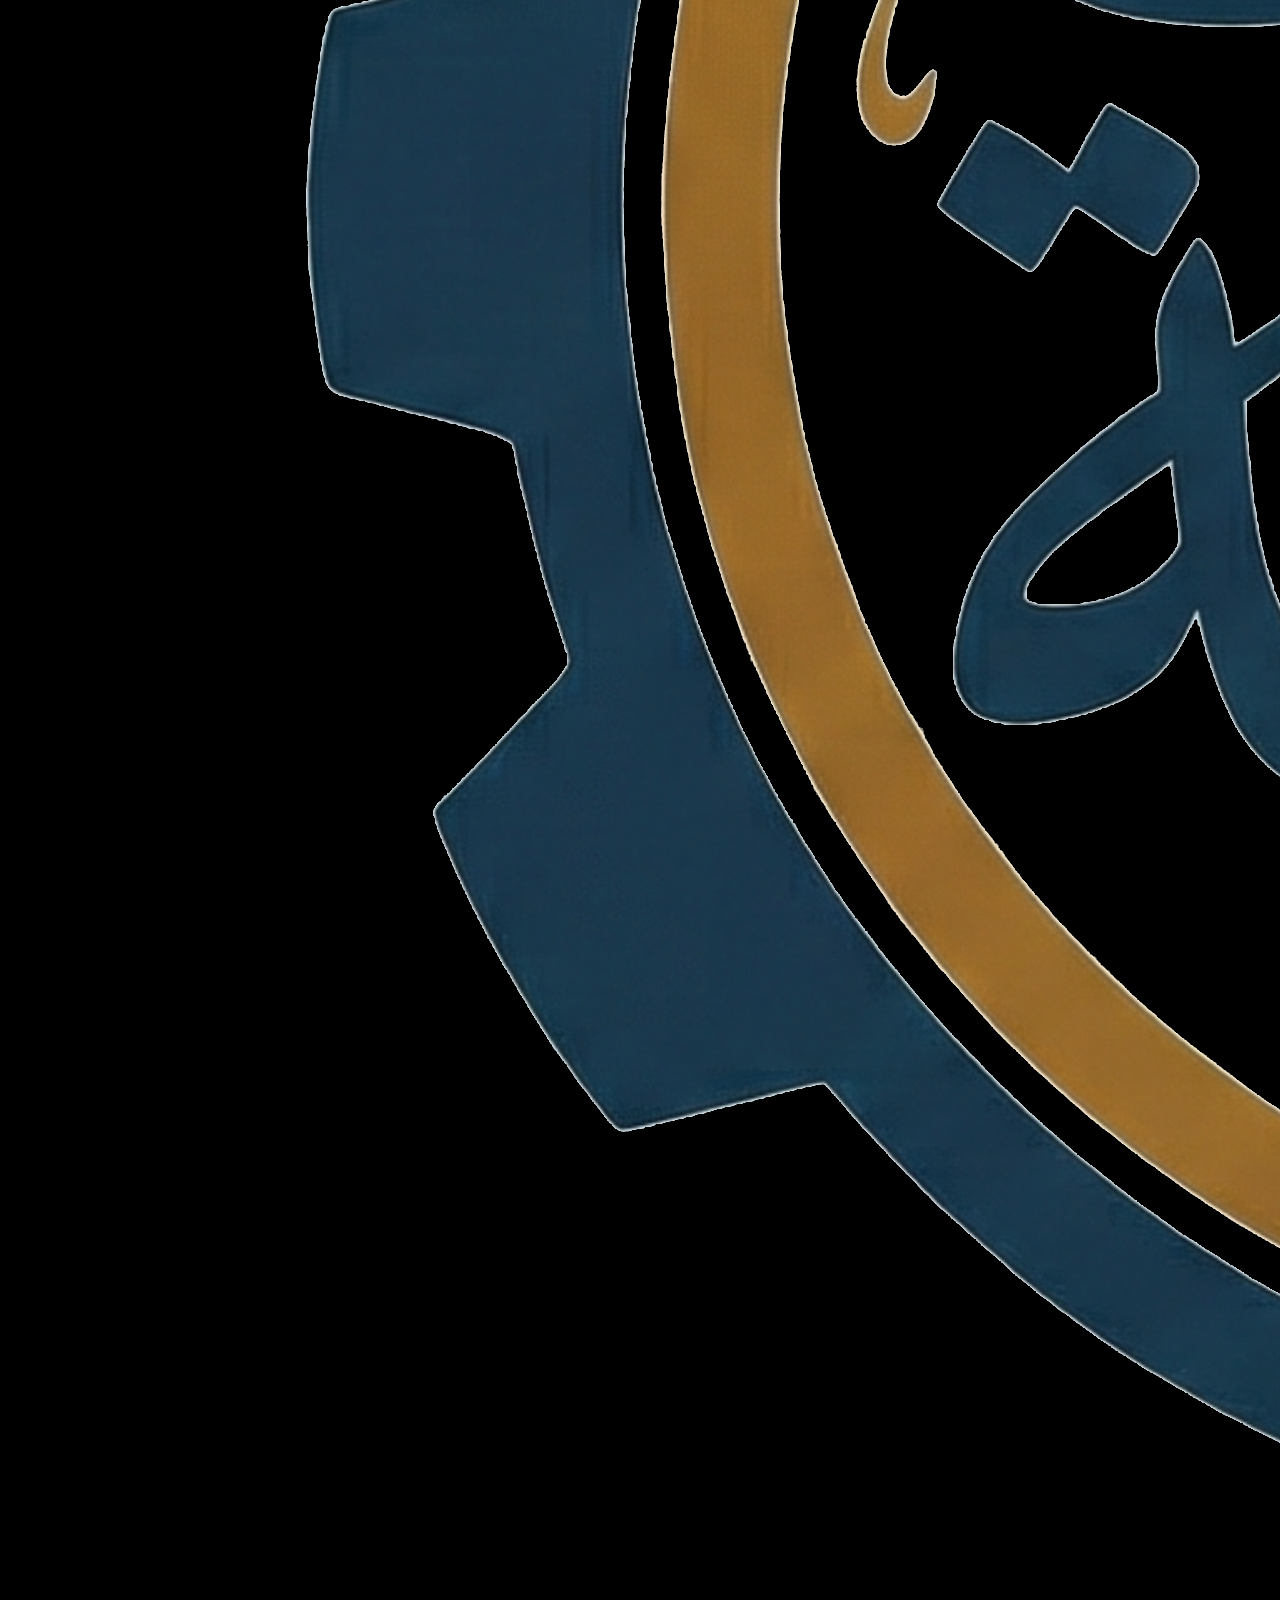
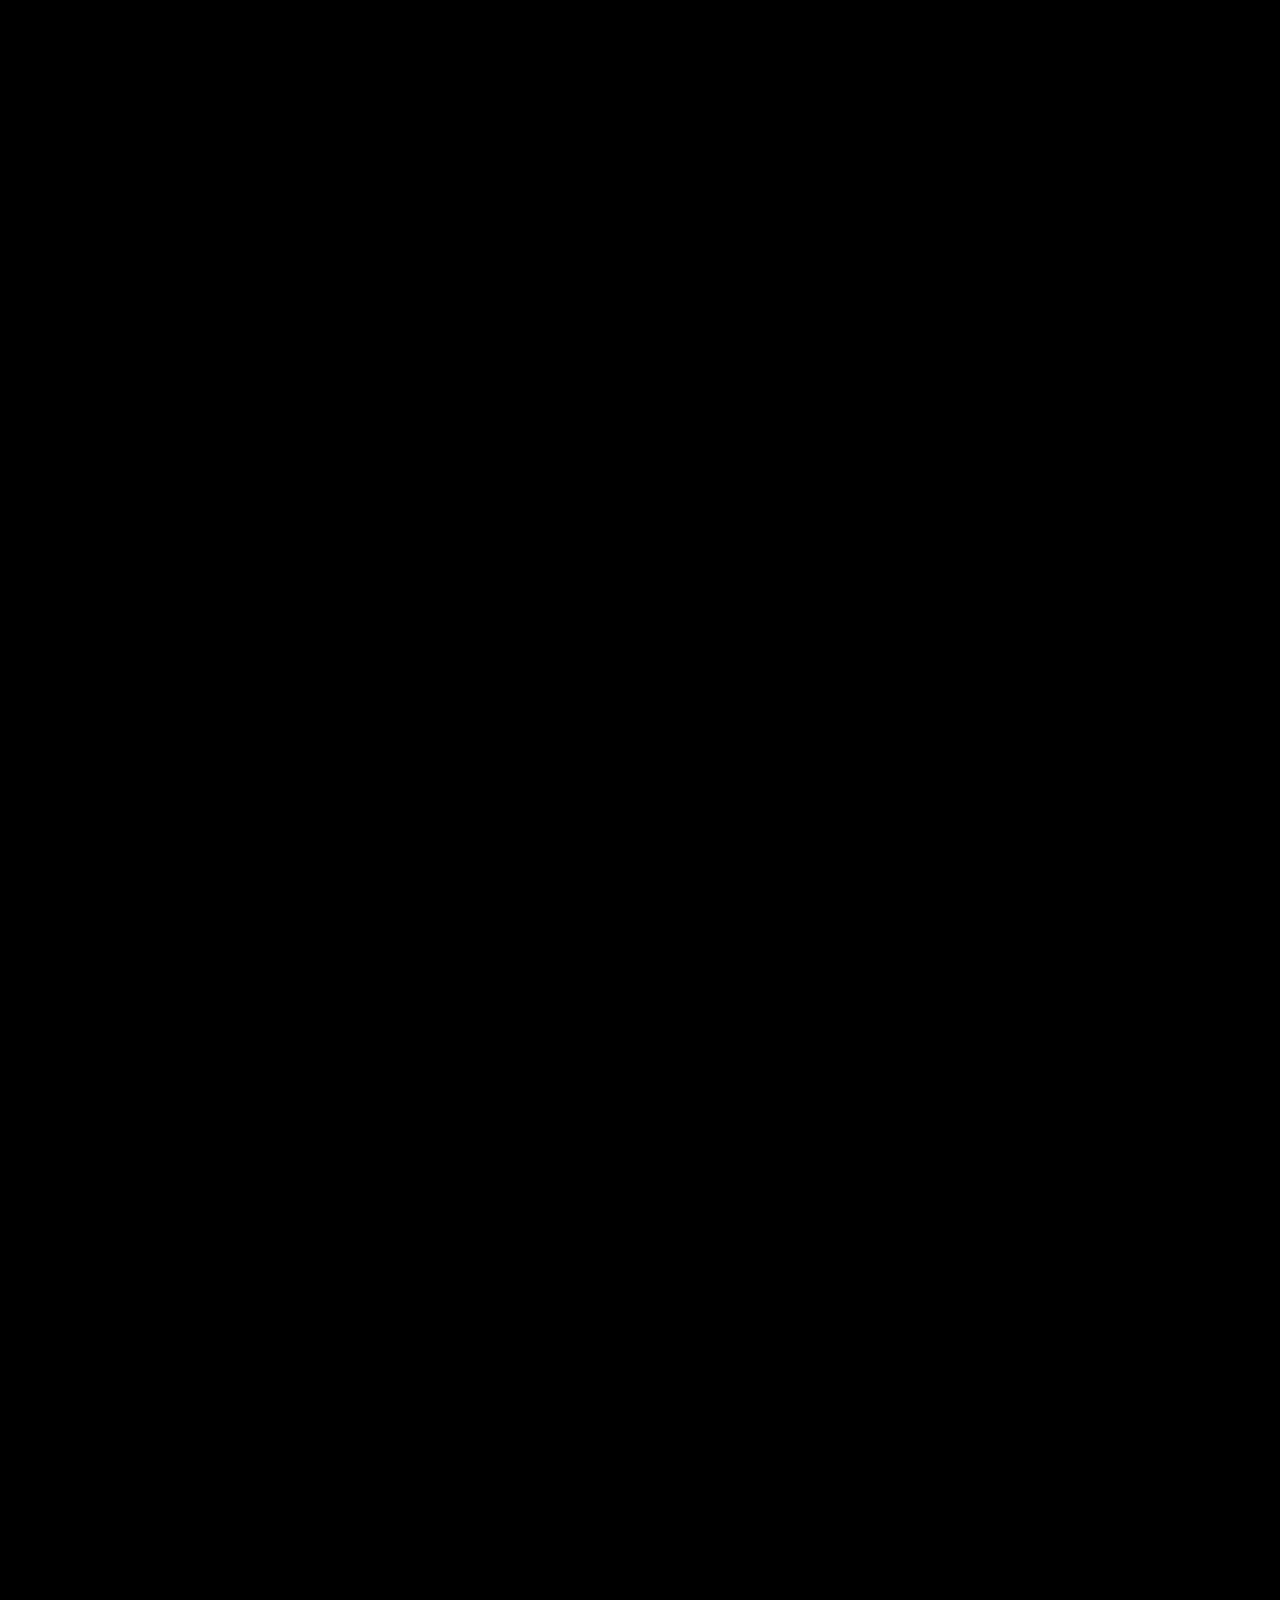
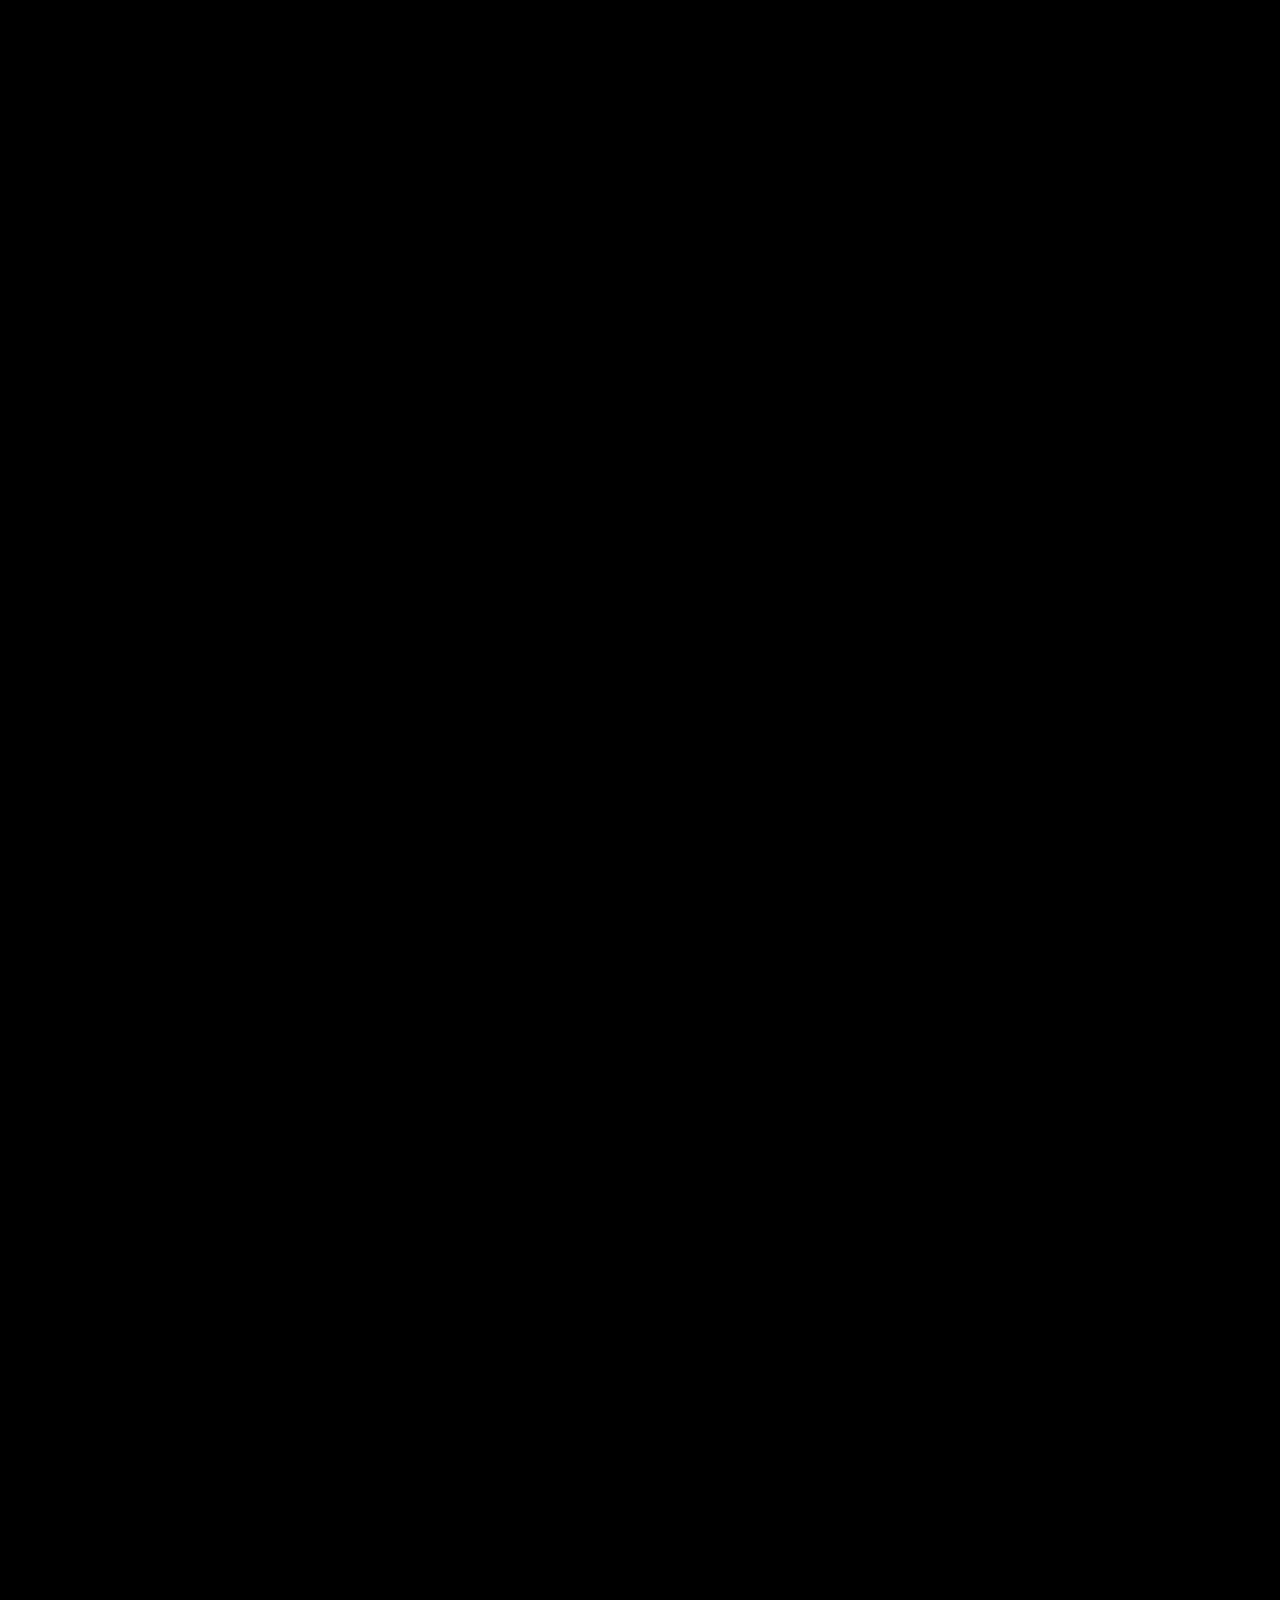
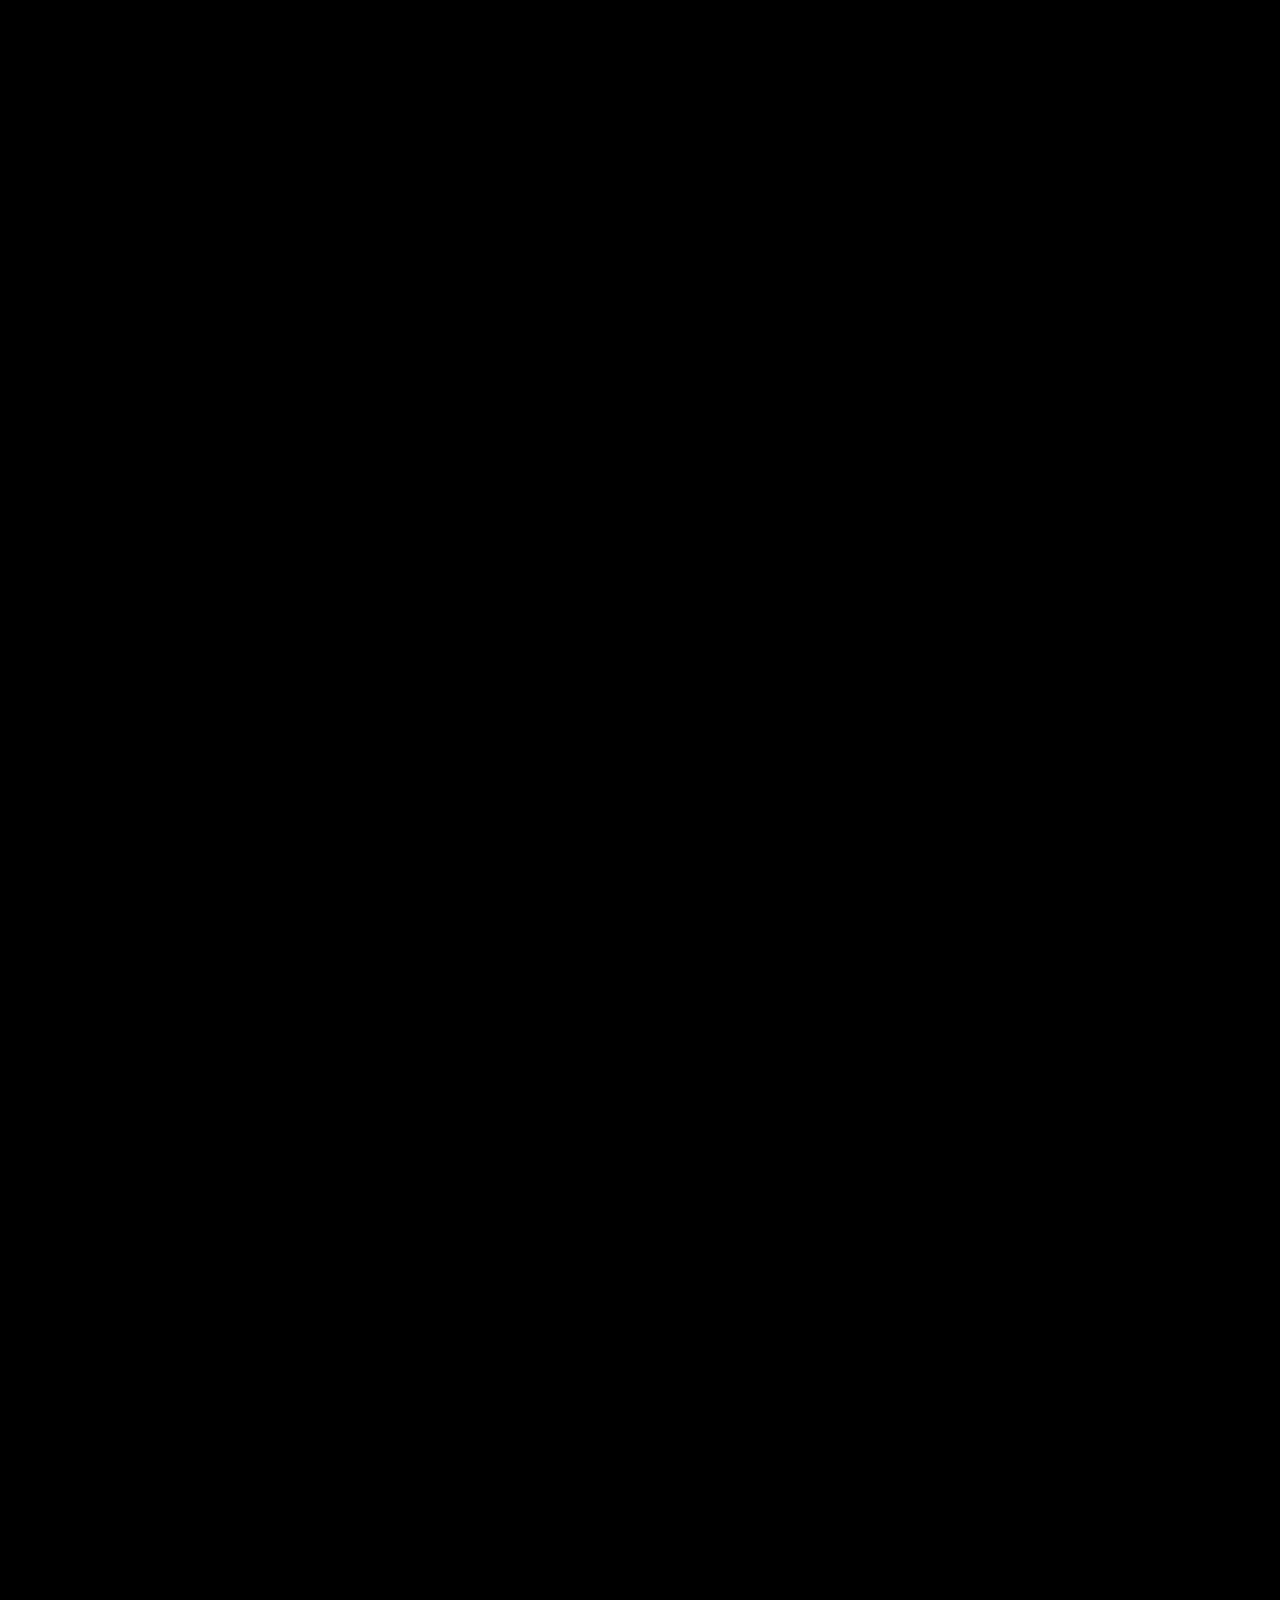
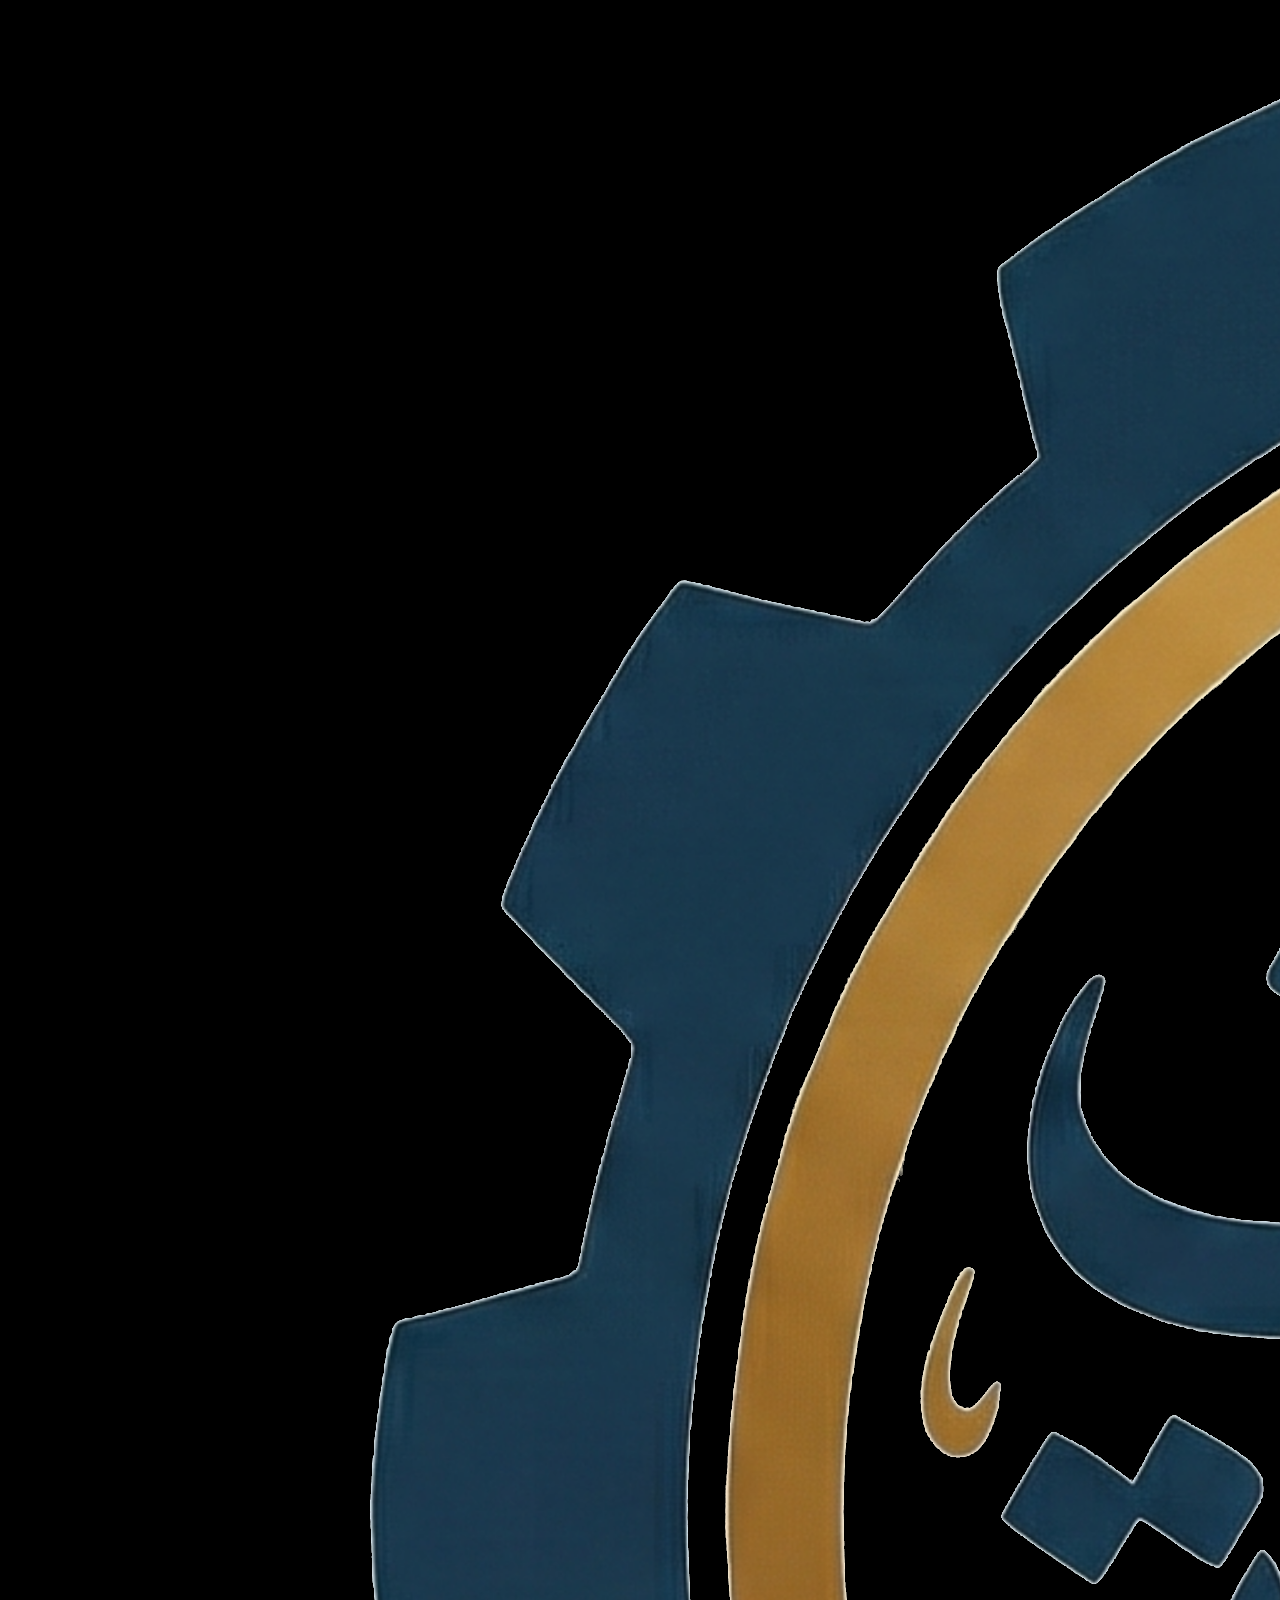
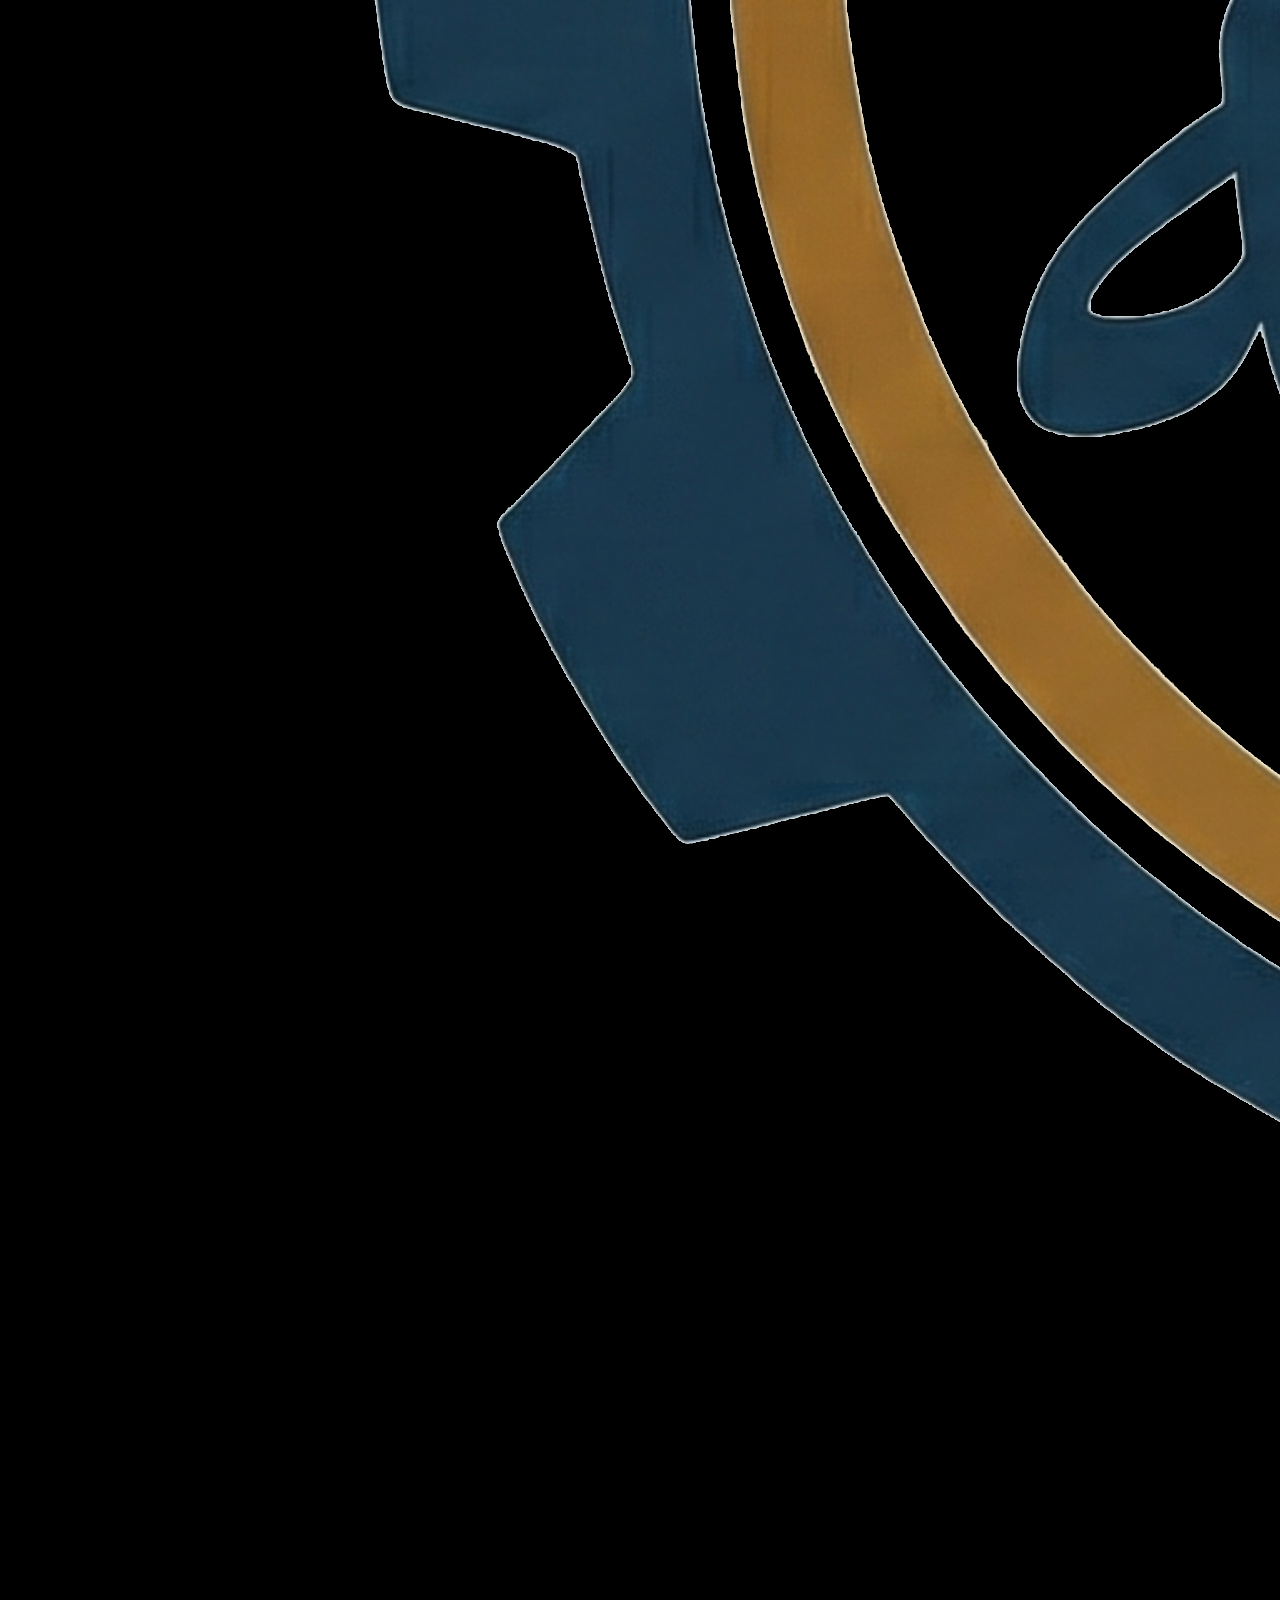
==== commit a073d394: "everything got better" ====
--- a/index.html
+++ b/index.html
@@ -3,7 +3,7 @@
 <head>
     <meta charset="UTF-8">
     <meta name="viewport" content="width=device-width, initial-scale=1.0, maximum-scale=1.0, user-scalable=no">
-    <title>معدات الفزعة | Al-Fazah Industrial Rentals</title>
+    <title>معدات الفزعة | Al-Fazah Industrial Rentals - Abyar Al Mashi</title>
     
     <link href="https://fonts.googleapis.com/css2?family=Cairo:wght@400;700;900&family=Montserrat:wght@400;700;900&display=swap" rel="stylesheet">
     <script src="https://cdn.tailwindcss.com"></script>
@@ -46,6 +46,10 @@
         }
 
         body.en { font-family: 'Montserrat', sans-serif; }
+
+        /* ضبط المسافات بين الحروف والكلمات للغة العربية لتكون احترافية */
+        .ar .location-text { letter-spacing: 0px; word-spacing: 2px; }
+        .en .location-text { letter-spacing: 1px; }
 
         /* --- PREMIUM TURBO LOADER --- */
         #loader-wrapper {
@@ -103,7 +107,7 @@
         }
 
         .hero {
-            min-height: 90vh;
+            min-height: 100vh;
             display: flex; align-items: center; justify-content: center;
             text-align: center; padding: 100px 20px 60px;
             background-size: cover; background-position: center; background-attachment: fixed;
@@ -111,24 +115,15 @@
                               url('https://images.unsplash.com/photo-1581094794329-c8112a89af12?q=80&w=2000');
         }
 
-        .tool-card {
-            background: var(--bg-card);
-            border: 1px solid var(--border);
-            border-radius: 20px;
-            overflow: hidden;
-            transition: var(--transition);
-        }
-
-        .tool-card:hover { transform: translateY(-10px); border-color: var(--gold); }
-
         .btn-gold {
             background: var(--gold);
             color: #000;
             padding: 14px 28px;
             border-radius: 12px;
-            font-weight: 800;
+            font-weight: 900;
             display: inline-block;
             transition: 0.3s;
+            cursor: pointer;
         }
 
         .hidden { display: none !important; }
@@ -141,127 +136,102 @@
             <div class="spinner"></div>
             <img src="logo.png" alt="Logo" class="loader-logo">
         </div>
-        <p class="mt-8 text-gold font-bold lang-ar">جاري تحميل الفزعة...</p>
-        <p class="mt-8 text-gold font-bold lang-en hidden">Loading Al-Fazah...</p>
+        <p class="mt-8 text-gold font-black lang-ar">جاري تحميل الفزعة...</p>
+        <p class="mt-8 text-gold font-black lang-en hidden">Loading Al-Fazah...</p>
     </div>
 
     <nav class="navbar">
         <div class="flex items-center gap-3">
             <img src="logo.png" alt="Logo" class="h-10">
-            <span class="font-black text-lg lang-ar">الفزعة</span>
-            <span class="font-black text-lg lang-en hidden">FAZAH</span>
-        </div>
-        <div class="flex items-center gap-2">
-            <button onclick="toggleTheme()" class="px-3 py-1.5 border border-gold rounded-lg text-[10px] font-bold text-gold">THEME</button>
-            <button onclick="toggleLang()" class="px-3 py-1.5 border border-gold rounded-lg text-[10px] font-bold text-gold lang-switch-btn">English</button>
+            <span class="font-black text-xl lang-ar">الفزعة</span>
+            <span class="font-black text-xl lang-en hidden">FAZAH</span>
+        </div>
+        <div class="flex items-center gap-4">
+            <button onclick="toggleTheme()" class="px-4 py-2 border border-gold rounded-xl text-[12px] font-black text-gold hover:bg-gold hover:text-black transition uppercase">Theme</button>
+            <button onclick="toggleLang()" class="px-4 py-2 border border-gold rounded-xl text-[12px] font-black text-gold lang-switch-btn hover:bg-gold hover:text-black transition">English</button>
         </div>
     </nav>
     
-    <section class="hero min-h-screen flex items-center justify-center relative overflow-hidden">
-    <div class="absolute inset-0 bg-black/60 z-10"></div>
-    
-    <div class="container mx-auto px-6 relative z-20 text-center flex flex-col items-center">
-        <img src="logo.png" alt="Al-Fazah Logo" class="w-32 md:w-48 mb-8 animate-pulse">
+    <section class="hero relative overflow-hidden">
+        <div class="absolute inset-0 bg-black/60 z-10"></div>
         
-        <h2 class="text-gold font-bold tracking-[0.4em] mb-4 uppercase text-sm md:text-base">
-            Riyadh's Premier Industrial Partner
-        </h2>
-        
-        <h1 class="text-5xl md:text-8xl font-black mb-8 leading-tight text-white">
-            <span class="lang-ar">الفزعة للمعدات</span>
-            <span class="lang-en hidden uppercase">AL-FAZAH</span>
-            <br>
-            <span class="text-gold lang-ar">قوة الإنجاز في يدك</span>
-            <span class="text-gold lang-en hidden uppercase">POWERING YOUR PROJECTS</span>
-        </h1>
-
-        <p class="text-xl md:text-2xl text-gray-200 mb-12 max-w-3xl mx-auto lang-ar leading-relaxed">
-            الحل الأمثل لتأجير المعدات الصناعية والإنشائية في الرياض. نوفر لك الجودة، الدقة، والسرعة التي يحتاجها مشروعك للنجاح.
-        </p>
-        <p class="text-xl md:text-2xl text-gray-200 mb-12 max-w-3xl mx-auto lang-en hidden leading-relaxed">
-            The ultimate solution for industrial and construction equipment rentals in Riyadh. We provide the quality, precision, and speed your project needs to succeed.
-        </p>
-
-        <div class="flex flex-col md:flex-row gap-6 justify-center w-full md:w-auto">
-            <a href="#catalog" class="btn-gold text-lg px-12 py-4 rounded-xl font-bold transition-all hover:scale-105 active:scale-95 shadow-[0_0_20px_rgba(197,160,89,0.4)]">
-                <span class="lang-ar">استكشف الأسطول</span>
-                <span class="lang-en hidden uppercase">Explore Our Fleet</span>
-            </a>
-            <a href="https://wa.me/966541894161" class="border-2 border-white text-white px-12 py-4 rounded-xl font-bold hover:bg-white hover:text-black transition-all">
-                <span class="lang-ar">طلب تسعيرة فورية</span>
-                <span class="lang-en hidden uppercase">Get Instant Quote</span>
-            </a>
-        </div>
-    </div>
-</section>
+        <div class="container mx-auto px-6 relative z-20 text-center flex flex-col items-center">
+            <img src="logo.png" alt="Al-Fazah Logo" class="w-32 md:w-48 mb-8 animate-pulse">
+            
+            <h2 class="text-gold font-black mb-4 uppercase text-sm md:text-lg location-text">
+                <span class="lang-ar">شريكك الصناعي الأول في أبيار الماشي - المدينة المنورة</span>
+                <span class="lang-en hidden">Abyar Al Mashi's Premier Industrial Partner - Medina</span>
+            </h2>
+            
+            <h1 class="text-5xl md:text-8xl font-black mb-8 leading-tight text-white tracking-tighter">
+                <span class="lang-ar">الفزعة للمعدات</span>
+                <span class="lang-en hidden uppercase">AL-FAZAH</span>
+                <br>
+                <span class="text-gold lang-ar">قوة الإنجاز في يدك</span>
+                <span class="text-gold lang-en hidden uppercase">POWERING YOUR PROJECTS</span>
+            </h1>
+
+            <p class="text-xl md:text-2xl text-gray-200 mb-12 max-w-3xl mx-auto lang-ar font-bold leading-relaxed">
+                الحل الأمثل لتأجير المعدات في أبيار الماشي. نوفر لك الجودة، الدقة، والسرعة التي يحتاجها مشروعك بالقرب من المدينة المنورة.
+            </p>
+            <p class="text-xl md:text-2xl text-gray-200 mb-12 max-w-3xl mx-auto lang-en hidden font-bold leading-relaxed text-center">
+                The ultimate solution for equipment rentals in Abyar Al Mashi. We provide quality, precision, and speed for your projects near Medina.
+            </p>
+
+            <div class="flex flex-col md:flex-row gap-6 justify-center w-full md:w-auto">
+                <a href="#catalog" class="btn-gold text-lg px-12 py-4 rounded-xl font-black transition-all hover:scale-105 shadow-[0_0_20px_rgba(197,160,89,0.4)]">
+                    <span class="lang-ar">استكشف الأسطول</span>
+                    <span class="lang-en hidden uppercase">Explore Our Fleet</span>
+                </a>
+                <a href="https://wa.me/966541894161" class="border-2 border-white text-white px-12 py-4 rounded-xl font-black hover:bg-white hover:text-black transition-all">
+                    <span class="lang-ar">طلب تسعيرة فورية</span>
+                    <span class="lang-en hidden uppercase">Get Instant Quote</span>
+                </a>
+            </div>
+        </div>
+    </section>
 
     <section id="catalog" class="px-5 py-24 max-w-7xl mx-auto flex flex-col items-center">
         <div class="text-center mb-16">
-            <h2 class="text-3xl font-black text-gold lang-ar">المعدات المتاحة</h2>
-            <h2 class="text-3xl font-black text-gold lang-en hidden uppercase">Equipment Fleet</h2>
+            <h2 class="text-4xl font-black text-gold lang-ar">المعدات المتاحة</h2>
+            <h2 class="text-4xl font-black text-gold lang-en hidden uppercase">Equipment Fleet</h2>
             <div class="h-1 w-16 bg-gold mx-auto mt-4"></div>
         </div>
-        <div id="tool-grid" class="grid grid-cols-1 sm:grid-cols-2 lg:grid-cols-3 gap-8 w-full"></div>
+        <div id="tool-grid" class="grid grid-cols-1 md:grid-cols-2 lg:grid-cols-3 gap-8 w-full"></div>
     </section>
 
-    <section id="faq" class="px-5 py-24 bg-[var(--bg-secondary)] flex flex-col items-center">
-        <div class="max-w-3xl w-full">
-            <h2 class="text-2xl font-black text-gold text-center mb-12 lang-ar">الأسئلة الشائعة</h2>
-            <h2 class="text-2xl font-black text-gold text-center mb-12 lang-en hidden uppercase">FAQ</h2>
-            <div id="faq-container" class="space-y-4"></div>
-        </div>
-    </section>
-
-    <footer class="py-12 text-center border-t border-gold/10 text-[12px] opacity-50">
-        <p class="lang-ar">© ٢٠٢٦ الفزعة للمعدات الصناعية. جميع الحقوق محفوظة.</p>
-        <p class="lang-en hidden">© 2026 Al-Fazah Industrial. All Rights Reserved.</p>
+    <footer class="py-12 text-center border-t border-gold/10 text-[14px] opacity-60 font-black">
+        <p class="lang-ar">© ٢٠٢٦ الفزعة للمعدات الصناعية - أبيار الماشي. جميع الحقوق محفوظة.</p>
+        <p class="lang-en hidden">© 2026 Al-Fazah Industrial - Abyar Al Mashi. All Rights Reserved.</p>
     </footer>
 
-    <a href="https://wa.me/966541894161" class="fixed bottom-6 right-6 bg-[#25d366] p-4 rounded-2xl shadow-2xl z-50 active:scale-90 transition">
+    <a href="https://wa.me/966541894161" class="fixed bottom-6 right-6 bg-[#25d366] p-4 rounded-2xl shadow-2xl z-50 transition hover:scale-110 active:scale-90">
         <img src="https://upload.wikimedia.org/wikipedia/commons/6/6b/WhatsApp.svg" width="32" alt="WhatsApp">
     </a>
 
     <script>
         const tools = [
-            { ar: 'دريل هيلتي تكسير', en: 'Hilti Jackhammer', price: 120, img: 'https://images.unsplash.com/photo-1541888946425-d81bb19480c5?q=80&w=400' },
+            { ar: 'دريل هيلتي تكسير', en: 'Hilti Jackhammer', price: 120, img: 'drill.jpg' },
             { ar: 'سلم ألمنيوم مزدوج', en: 'Aluminum Ladder', price: 30, img: 'https://images.unsplash.com/photo-1513694203232-719a280e022f?q=80&w=400' },
             { ar: 'كمبروسر هواء ٥٠ل', en: '50L Air Compressor', price: 70, img: 'https://images.unsplash.com/photo-1581092160607-ee22621dd758?q=80&w=400' },
-            { ar: 'مولد كهرباء ٥ كيلو', en: '5KW Generator', price: 150, img: 'https://images.unsplash.com/photo-1590483734724-383b9f4a5ce2?q=80&w=400' },
+            { ar: 'مولد كهرباء ٥ كيلو', en: '5KW Generator', price: 150, img: 'generator.jpg' },
             { ar: 'صاروخ جلخ بوش', en: 'Bosch Grinder', price: 45, img: 'https://images.unsplash.com/photo-1572981779307-38b8cabb2407?q=80&w=400' },
-            { ar: 'منشار رخام كهربائي', en: 'Electric Tile Saw', price: 65, img: 'https://plus.unsplash.com/premium_photo-1663050986883-a5bdd99a7fa4?q=80&w=400' },
-            { ar: 'دريل هيلتي TE-70', en: 'Hilti TE-70 Drill', price: 90, img: 'https://images.unsplash.com/photo-1504148455328-c376907d081c?q=80&w=400' },
-            { ar: 'ماكينة غسيل ضغط', en: 'Pressure Washer', price: 55, img: 'https://images.unsplash.com/photo-1581092160607-ee22621dd758?q=80&w=400' },
-            { ar: 'مطرقة هدم كهربائية', en: 'Electric Jackhammer', price: 100, img: 'https://images.unsplash.com/photo-1541888946425-d81bb19480c5?q=80&w=400' },
-            { ar: 'سلم تلسكوبي ٥ متر', en: '5M Telescopic Ladder', price: 40, img: 'https://images.unsplash.com/photo-1513694203232-719a280e022f?q=80&w=400' },
-            { ar: 'منفاخ هواء احترافي', en: 'Pro Air Blower', price: 25, img: 'https://images.unsplash.com/photo-1572981779307-38b8cabb2407?q=80&w=400' },
-            { ar: 'دريل شحن ماكيتا', en: 'Makita Cordless Drill', price: 40, img: 'https://images.unsplash.com/photo-1504148455328-c376907d081c?q=80&w=400' }
-        ];
-
-        const faqs = [
-            { qAr: 'ما هي شروط التأجير؟', aAr: 'صورة الهوية الوطنية أو الإقامة وتوقيع العقد.', qEn: 'Terms?', aEn: 'Requires ID and a signed agreement.' },
-            { qAr: 'هل يوجد توصيل؟', aAr: 'نعم، نوفر التوصيل لجميع أحياء الرياض.', qEn: 'Delivery?', aEn: 'Yes, covering all Riyadh areas.' }
+            { ar: 'منشار رخام كهربائي', en: 'Electric Tile Saw', price: 65, img: 'drill.jpg' }
         ];
 
         function renderUI() {
             const isAr = document.body.classList.contains('ar');
             document.getElementById('tool-grid').innerHTML = tools.map(t => `
-                <div class="tool-card shadow-sm">
+                <div class="bg-[var(--bg-card)] border border-[var(--border)] rounded-2xl overflow-hidden shadow-lg transition hover:border-gold">
                     <img src="${t.img}" class="h-56 w-full object-cover">
-                    <div class="p-6">
-                        <h3 class="font-bold text-xl">${isAr ? t.ar : t.en}</h3>
-                        <p class="text-2xl font-black text-gold my-4">${t.price} <span class="text-xs opacity-50">SAR/Day</span></p>
-                        <a href="https://wa.me/966541894161" class="btn-gold w-full text-center text-sm">${isAr ? 'حجز الآن' : 'Book Now'}</a>
+                    <div class="p-8 text-center">
+                        <h3 class="font-black text-2xl">${isAr ? t.ar : t.en}</h3>
+                        <p class="text-3xl font-black text-gold my-4">${t.price} <span class="text-sm opacity-50">SAR/Day</span></p>
+                        <a href="https://wa.me/966541894161" class="btn-gold w-full font-black text-sm">${isAr ? 'حجز الآن' : 'Book Now'}</a>
                     </div>
                 </div>
             `).join('');
-
-            document.getElementById('faq-container').innerHTML = faqs.map(f => `
-                <div class="p-6 bg-[var(--bg-card)] rounded-2xl border border-gold/10 text-center">
-                    <h4 class="font-bold text-gold mb-2">${isAr ? f.qAr : f.qEn}</h4>
-                    <p class="text-sm opacity-70">${isAr ? f.aAr : f.aEn}</p>
-                </div>
-            `).join('');
-
+            
             document.querySelectorAll('.lang-ar').forEach(el => el.classList.toggle('hidden', !isAr));
             document.querySelectorAll('.lang-en').forEach(el => el.classList.toggle('hidden', isAr));
             document.querySelector('.lang-switch-btn').innerText = isAr ? "English" : "عربي";
@@ -284,5 +254,122 @@
             setTimeout(() => document.getElementById('loader-wrapper').classList.add('fade-out'), 1000);
         };
     </script>
+
+<section id="faq" class="px-5 py-32 bg-[var(--bg-secondary)] flex flex-col items-center">
+        <div class="max-w-4xl w-full">
+            <div class="text-center mb-16">
+                <h2 class="text-4xl md:text-5xl font-black text-gold lang-ar tracking-tighter">الأسئلة الشائعة</h2>
+                <h2 class="text-4xl md:text-5xl font-black text-gold lang-en hidden uppercase tracking-widest">General FAQ</h2>
+                <p class="mt-4 opacity-50 font-bold lang-ar text-lg">كل ما تحتاج معرفته عن خدماتنا في أبيار الماشي</p>
+                <p class="mt-4 opacity-50 font-bold lang-en hidden text-lg">Everything you need to know about our services in Abyar Al Mashi</p>
+            </div>
+
+            <div id="faq-container" class="space-y-6">
+                <div class="p-8 bg-[var(--bg-card)] rounded-2xl border-2 border-gold/5 hover:border-gold/30 transition duration-500 shadow-xl group">
+                    <h4 class="text-xl font-black text-gold mb-3 flex items-center gap-3">
+                        <span class="bg-gold/10 p-2 rounded-lg">01</span>
+                        <span class="lang-ar">ما هي الأوراق المطلوبة للتأجير؟</span>
+                        <span class="lang-en hidden uppercase">What documents are required?</span>
+                    </h4>
+                    <p class="text-base opacity-70 font-bold leading-relaxed">
+                        <span class="lang-ar">نطلب فقط صورة الهوية الوطنية (أو الإقامة) وتوقيع عقد الإيجار البسيط في مقرنا.</span>
+                        <span class="lang-en hidden">We only require a National ID (or Iqama) and a simple signed rental agreement at our office.</span>
+                    </p>
+                </div>
+
+                <div class="p-8 bg-[var(--bg-card)] rounded-2xl border-2 border-gold/5 hover:border-gold/30 transition duration-500 shadow-xl group">
+                    <h4 class="text-xl font-black text-gold mb-3 flex items-center gap-3">
+                        <span class="bg-gold/10 p-2 rounded-lg">02</span>
+                        <span class="lang-ar">هل توفرون خدمة التوصيل للمواقع الإنشائية؟</span>
+                        <span class="lang-en hidden uppercase">Do you offer site delivery?</span>
+                    </h4>
+                    <p class="text-base opacity-70 font-bold leading-relaxed">
+                        <span class="lang-ar">نعم، نوفر خدمة التوصيل السريع لجميع المواقع في المدينة المنورة وأبيار الماشي والمناطق المجاورة.</span>
+                        <span class="lang-en hidden">Yes, we provide express delivery to all sites in Medina, Abyar Al Mashi, and surrounding areas.</span>
+                    </p>
+                </div>
+
+                <div class="p-8 bg-[var(--bg-card)] rounded-2xl border-2 border-gold/5 hover:border-gold/30 transition duration-500 shadow-xl group">
+                    <h4 class="text-xl font-black text-gold mb-3 flex items-center gap-3">
+                        <span class="bg-gold/10 p-2 rounded-lg">03</span>
+                        <span class="lang-ar">ماذا يحدث في حال تعطلت المعدة أثناء العمل؟</span>
+                        <span class="lang-en hidden uppercase">What if the equipment breaks?</span>
+                    </h4>
+                    <p class="text-base opacity-70 font-bold leading-relaxed">
+                        <span class="lang-ar">فريق الصيانة لدينا جاهز للتحرك فوراً. نقوم بإصلاح العطل في موقعك أو استبدال المعدة فوراً لضمان عدم توقف مشروعك.</span>
+                        <span class="lang-en hidden">Our maintenance team is ready to move immediately. We repair the fault on-site or replace the unit to ensure your project never stops.</span>
+                    </p>
+                </div>
+            </div>
+        </div>
+    </section>
+
+    <footer class="bg-black border-t-4 border-gold pt-20 pb-10 px-6">
+        <div class="max-w-7xl mx-auto">
+            <div class="grid grid-cols-1 md:grid-cols-4 gap-12 mb-16">
+                
+                <div class="md:col-span-1 flex flex-col items-center md:items-start">
+                    <img src="logo.png" alt="Logo" class="h-20 mb-6 grayscale hover:grayscale-0 transition duration-500">
+                    <p class="lang-ar text-gray-400 text-sm leading-relaxed text-center md:text-start font-bold">
+                        نحن الفزعة. نوفر القوة والمعدات التي تحرك مشاريع المدينة المنورة. من قلب أبيار الماشي، نخدم رؤيتكم.
+                    </p>
+                    <p class="lang-en hidden text-gray-400 text-sm leading-relaxed text-center md:text-start font-bold">
+                        We are Al-Fazah. Powering Medina's growth. From Abyar Al Mashi, we deliver excellence to your construction site.
+                    </p>
+                </div>
+
+                <div class="text-center md:text-start">
+                    <h4 class="text-gold font-black uppercase tracking-widest mb-6 border-b-2 border-gold/20 inline-block pb-2">
+                        <span class="lang-ar">الأسطول</span>
+                        <span class="lang-en hidden">The Fleet</span>
+                    </h4>
+                    <ul class="space-y-4 text-sm font-bold text-gray-400">
+                        <li><a href="#catalog" class="hover:text-gold transition">Heavy Hammers</a></li>
+                        <li><a href="#catalog" class="hover:text-gold transition">Power Gen</a></li>
+                        <li><a href="#catalog" class="hover:text-gold transition">Ladders & Safety</a></li>
+                        <li><a href="#catalog" class="hover:text-gold transition">Air Systems</a></li>
+                    </ul>
+                </div>
+
+                <div class="text-center md:text-start">
+                    <h4 class="text-gold font-black uppercase tracking-widest mb-6 border-b-2 border-gold/20 inline-block pb-2">
+                        <span class="lang-ar">التواصل</span>
+                        <span class="lang-en hidden">Connect</span>
+                    </h4>
+                    <div class="space-y-4 text-sm font-bold">
+                        <p class="flex items-center justify-center md:justify-start gap-3">
+                            <span class="text-gold">📍</span> 
+                            <span class="lang-ar">أبيار الماشي، المدينة المنورة</span>
+                            <span class="lang-en hidden">Abyar Al Mashi, Medina</span>
+                        </p>
+                        <p class="flex items-center justify-center md:justify-start gap-3">
+                            <span class="text-gold">📞</span> +966 54 189 4161
+                        </p>
+                        <p class="text-xs text-gold/60 uppercase tracking-tighter">Emergency Support 24/7 Available</p>
+                    </div>
+                </div>
+
+                <div class="flex flex-col items-center justify-center border-2 border-gold/20 rounded-3xl p-8 bg-zinc-900 shadow-2xl">
+                    <div class="text-3xl font-black text-gold mb-1 tracking-tighter">AL-FAZAH</div>
+                    <div class="text-[10px] uppercase tracking-[0.4em] text-gray-500 mb-6">Medina - KSA</div>
+                    <a href="https://wa.me/966541894161" class="w-full text-center text-xs bg-gold text-black py-3 rounded-xl font-black hover:bg-white hover:scale-105 transition-all">
+                        <span class="lang-ar">احجز معدتك الآن</span>
+                        <span class="lang-en hidden">RESERVE GEAR</span>
+                    </a>
+                </div>
+            </div>
+
+            <div class="border-t border-gold/10 pt-10 flex flex-col md:flex-row justify-between items-center gap-6">
+                <p class="text-[10px] font-black opacity-30 tracking-[0.2em] uppercase">
+                    © 2026 Al-Fazah Industrial Rentals | Powered by Medina Excellence
+                </p>
+                <div class="flex gap-8 opacity-40 text-[10px] font-black uppercase tracking-widest">
+                    <a href="#" class="hover:text-gold transition">Safety</a>
+                    <a href="#" class="hover:text-gold transition">Legal</a>
+                    <a href="#" class="hover:text-gold transition">KSA Vision 2030</a>
+                </div>
+            </div>
+        </div>
+    </footer>
 </body>
 </html>
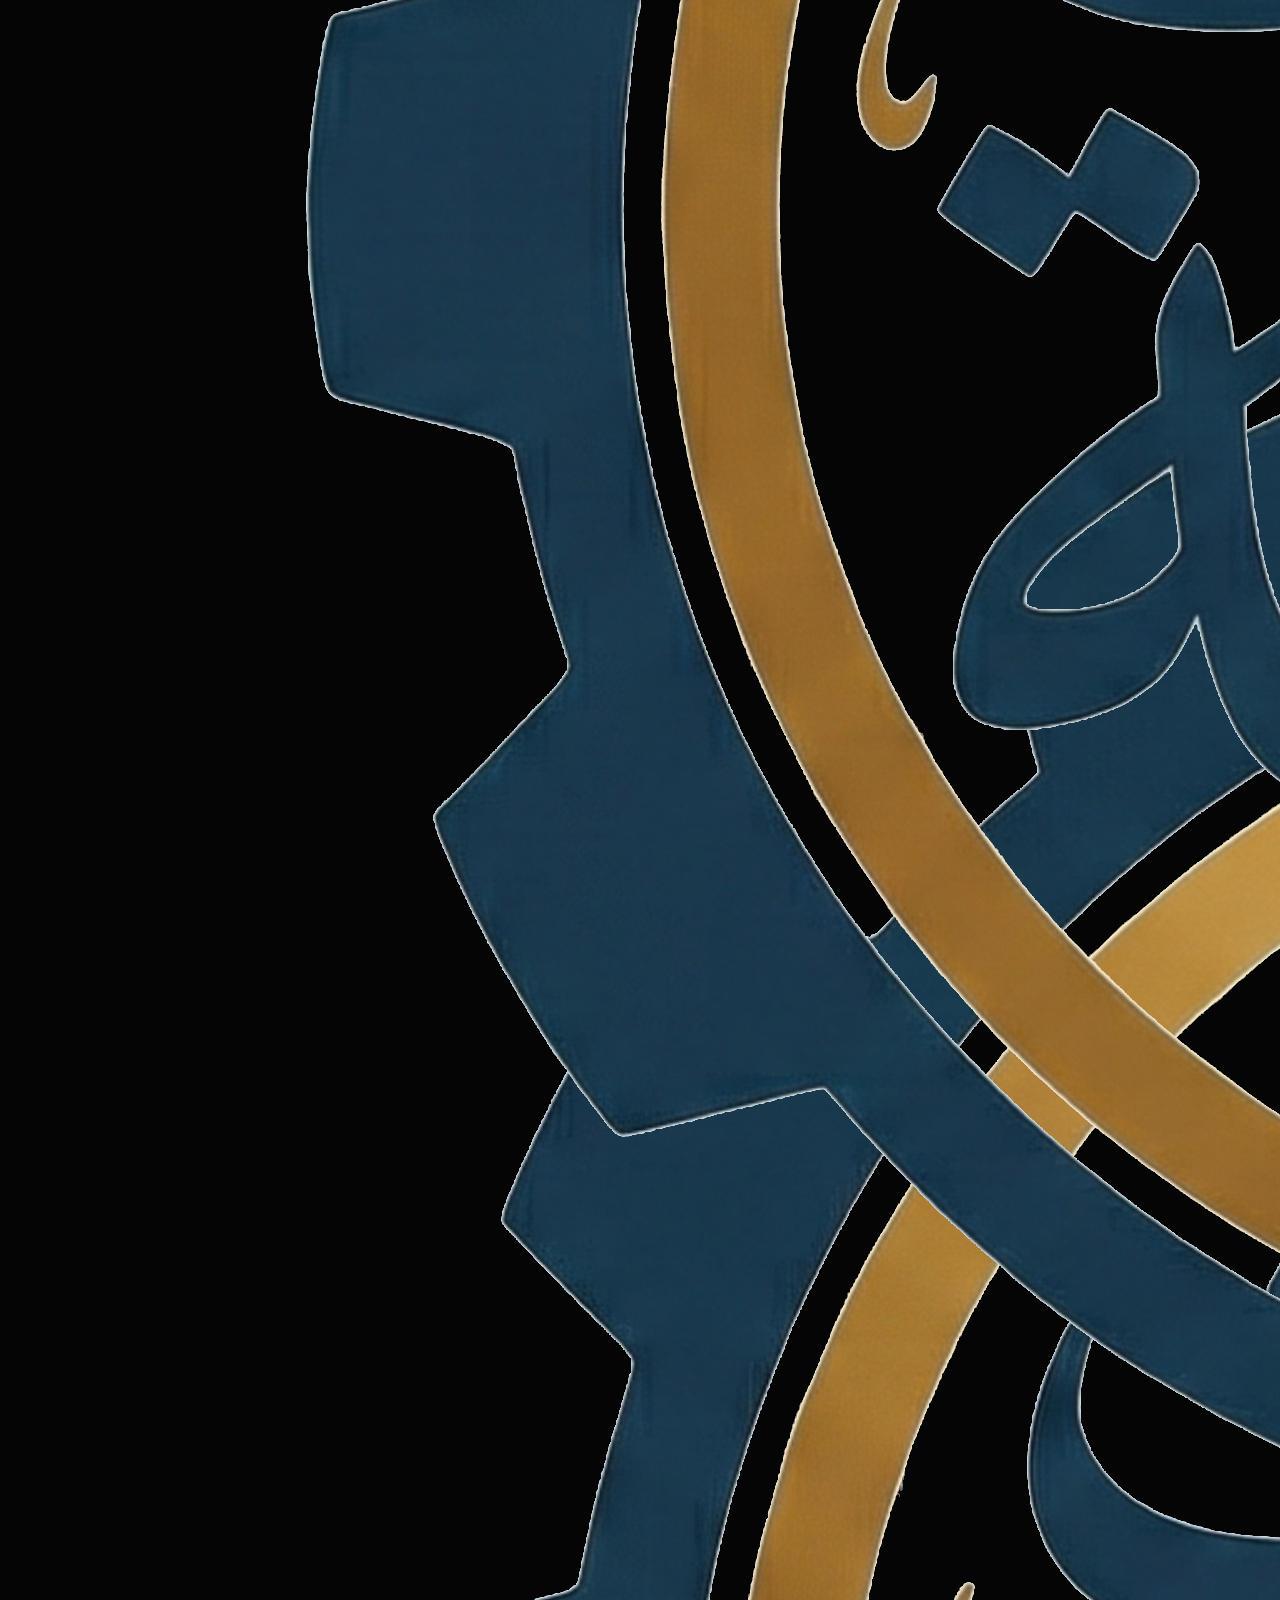
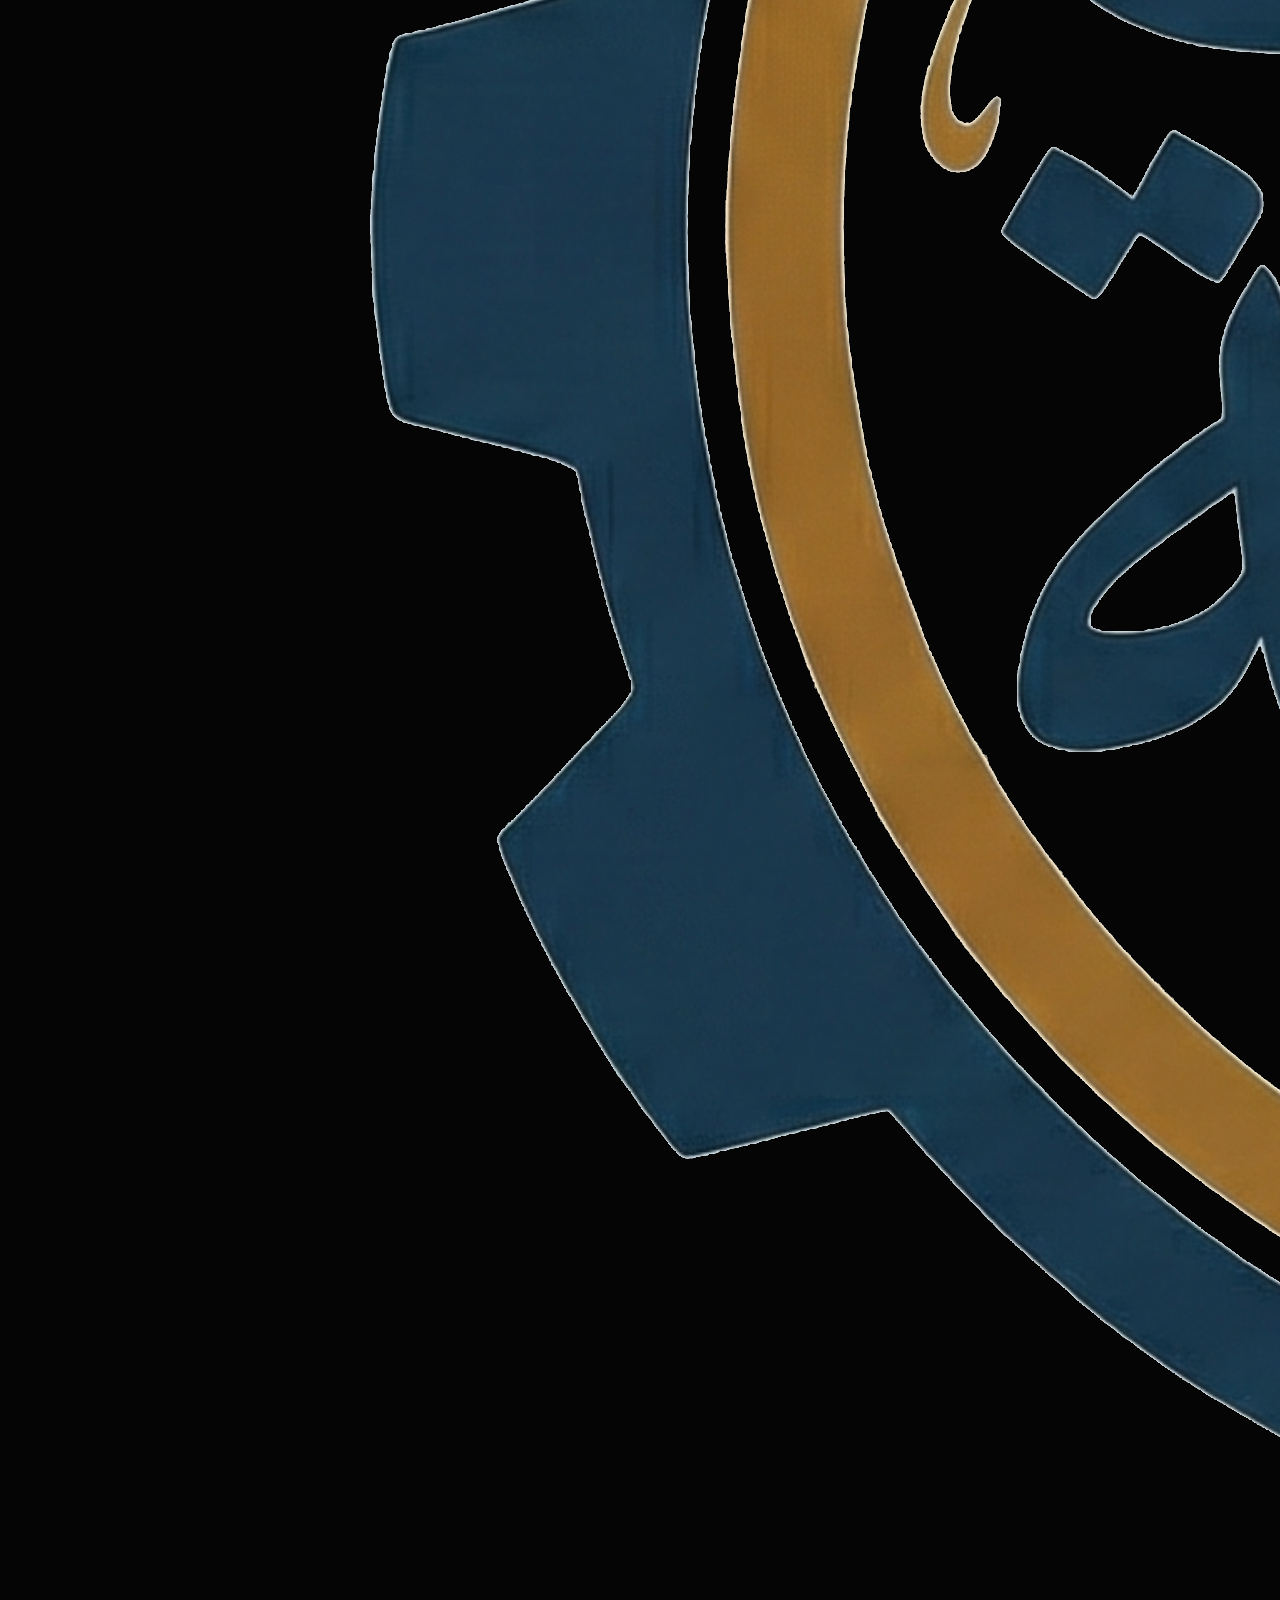
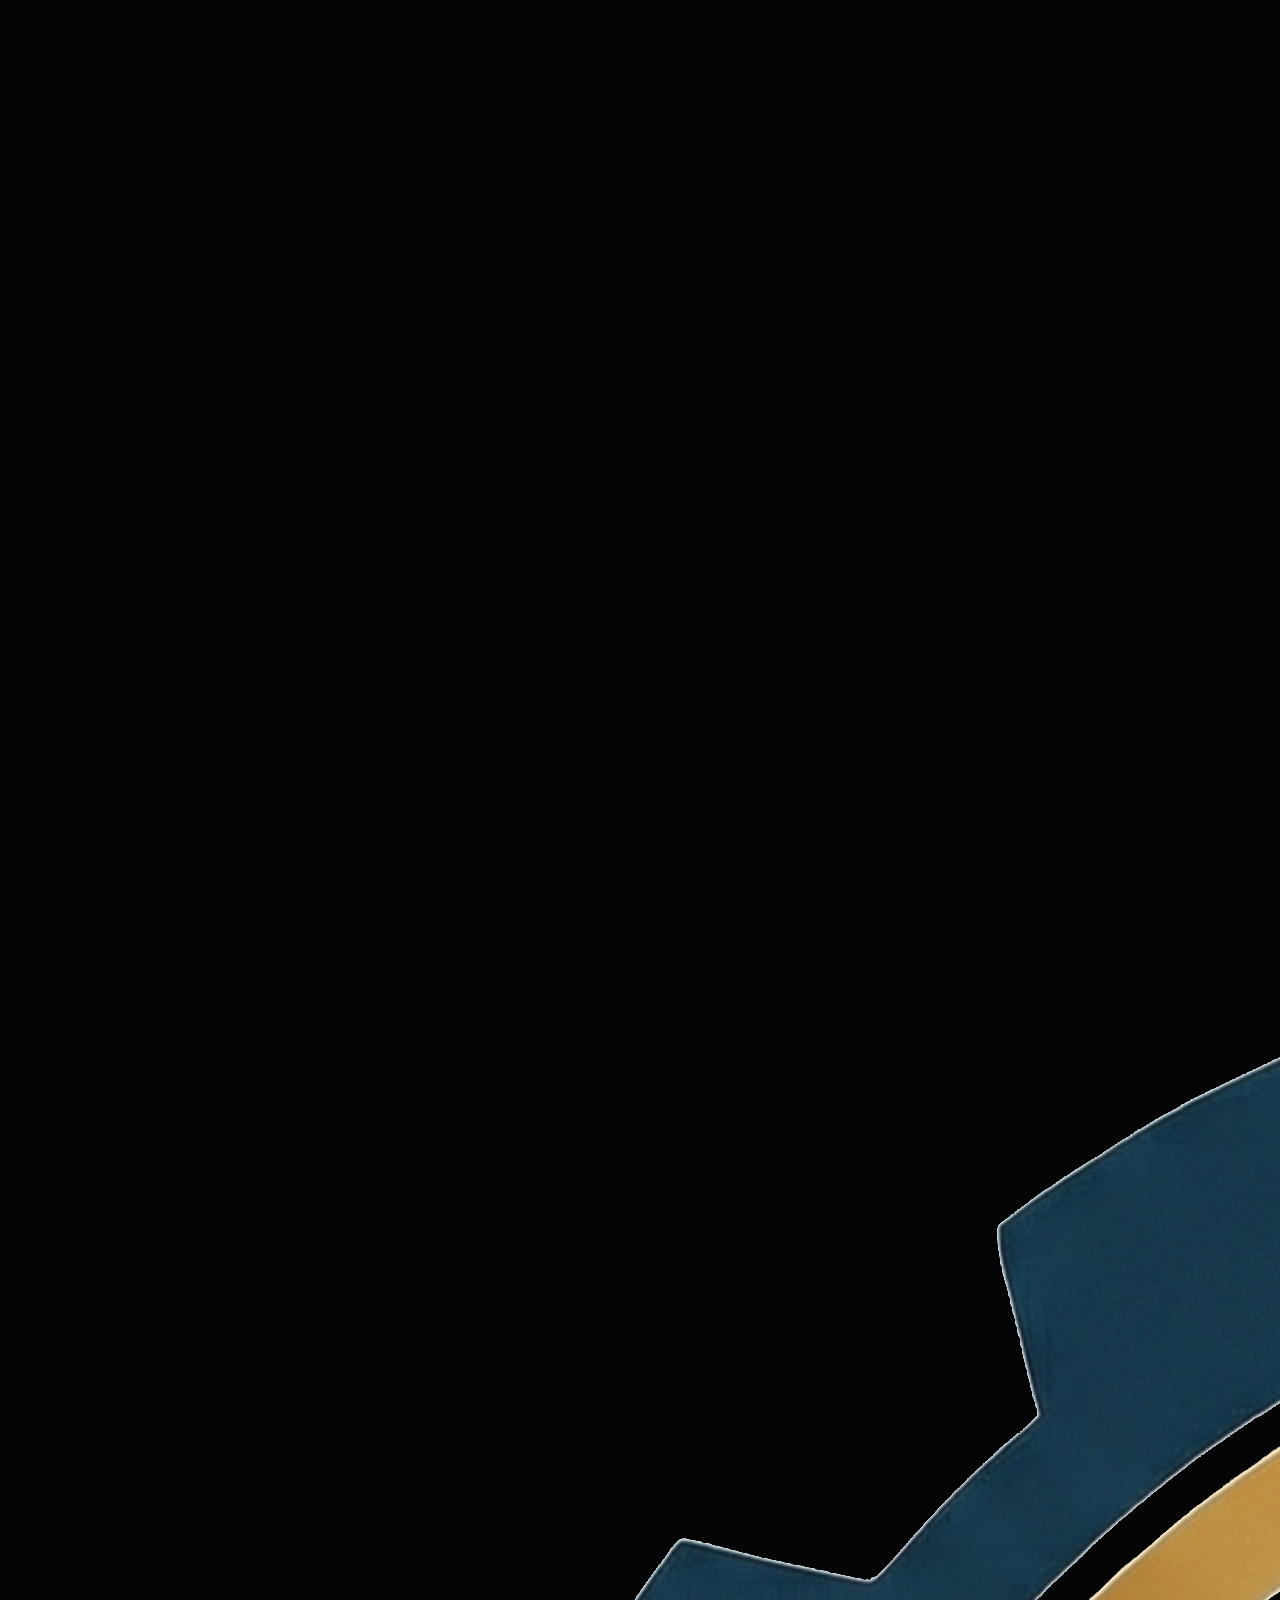
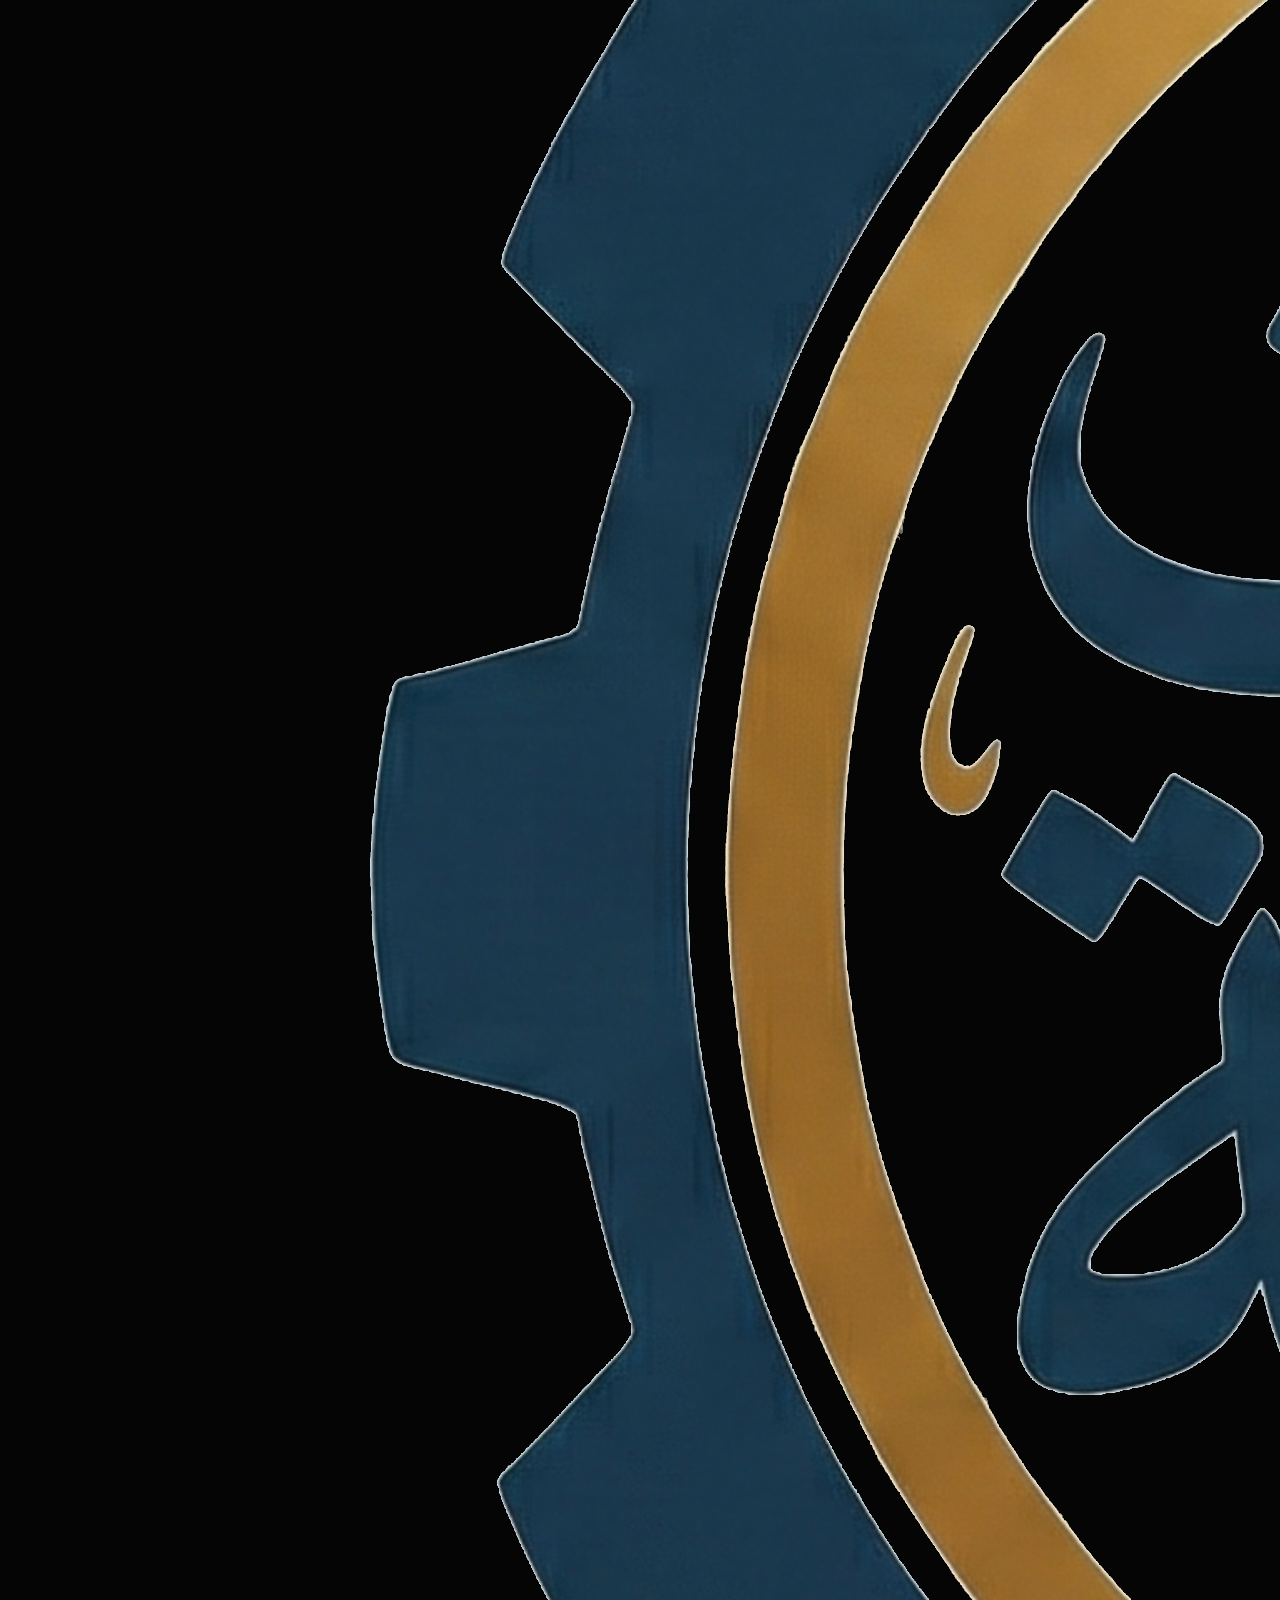
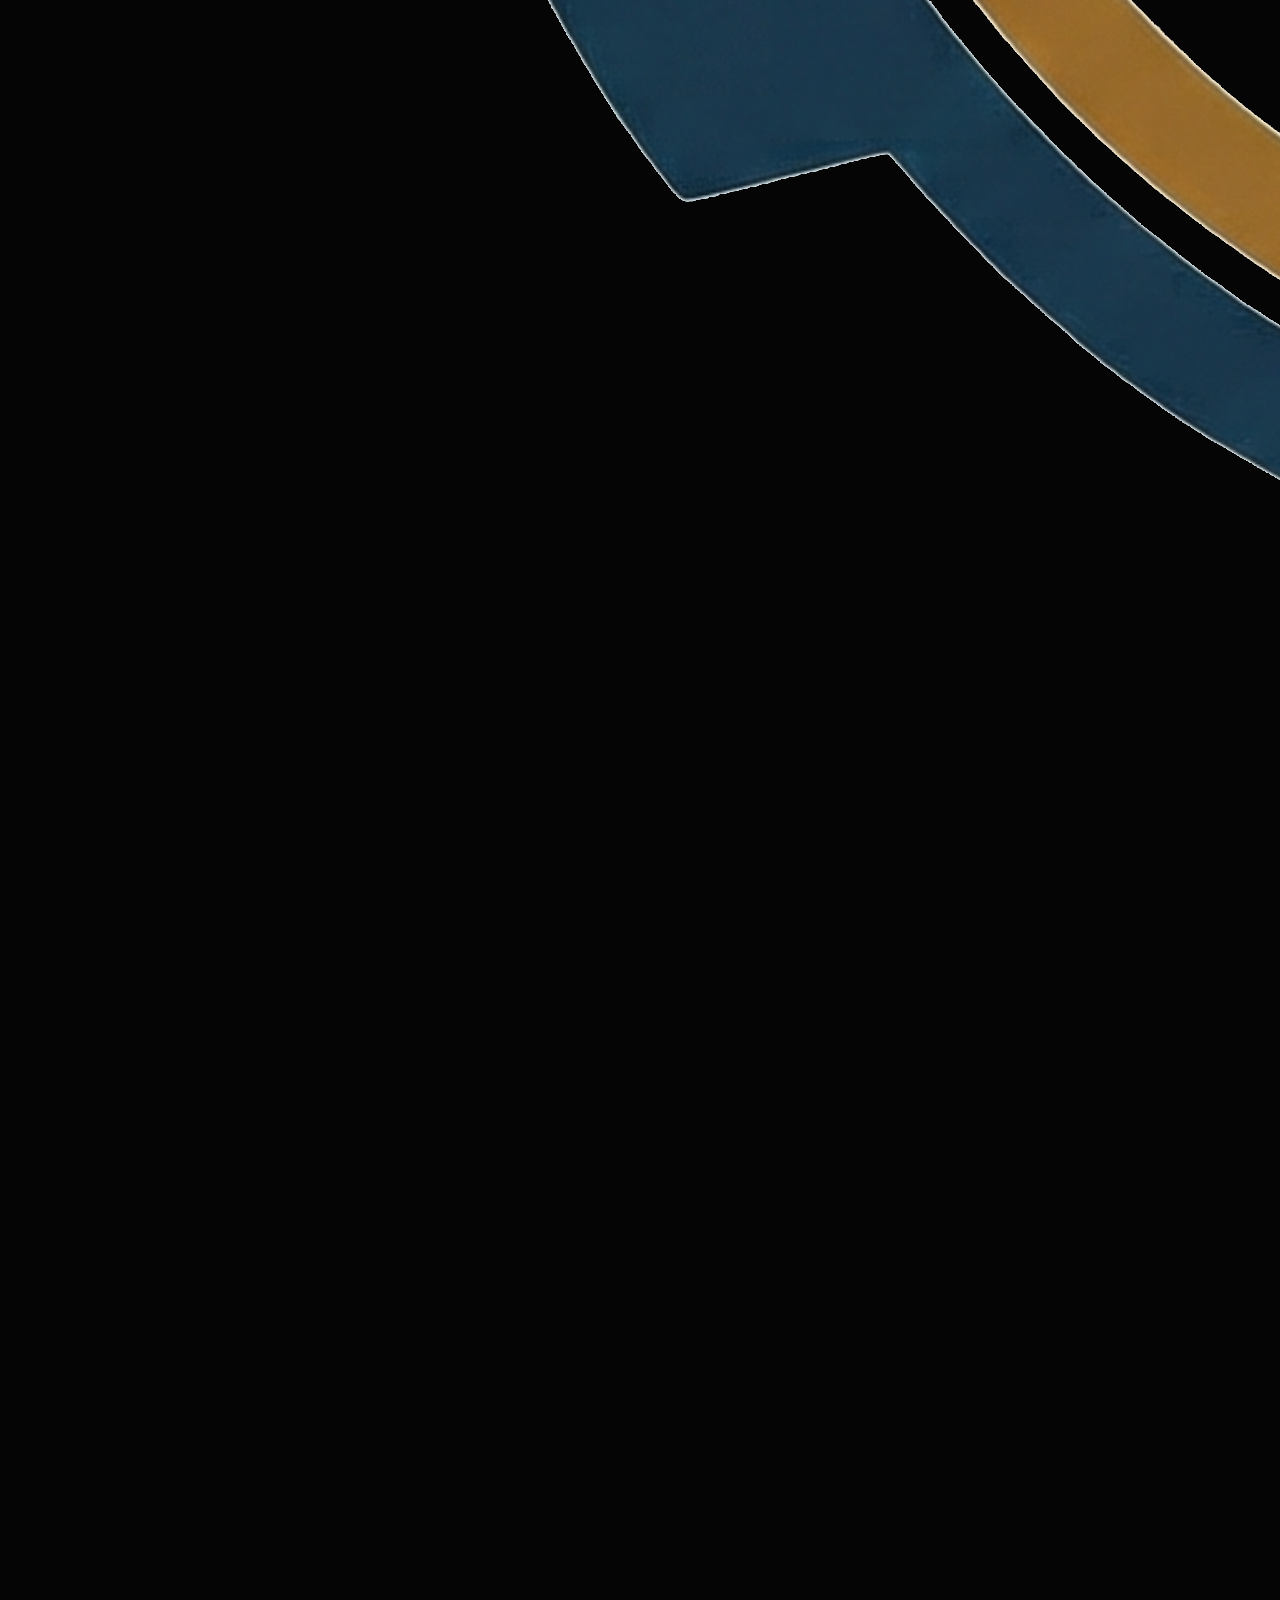
==== commit d7754048: "Maximized aesthetics, modern UI/UX with smooth animations and better structural organization" ====
--- a/index.html
+++ b/index.html
@@ -3,131 +3,22 @@
 <head>
     <meta charset="UTF-8">
     <meta name="viewport" content="width=device-width, initial-scale=1.0, maximum-scale=1.0, user-scalable=no">
-    <title>معدات الفزعة | Al-Fazah Industrial Rentals - Abyar Al Mashi</title>
+    <title>معدات الفزعة | Al-Fazah Industrial Rentals</title>
     
-    <link href="https://fonts.googleapis.com/css2?family=Cairo:wght@400;700;900&family=Montserrat:wght@400;700;900&display=swap" rel="stylesheet">
+    <link href="https://fonts.googleapis.com/css2?family=Cairo:wght@400;700;900&family=Montserrat:wght@400;700;900&family=Inter:wght@400;700;900&display=swap" rel="stylesheet">
     <script src="https://cdn.tailwindcss.com"></script>
-    
-    <style>
-        :root {
-            --gold: #c5a059;
-            --gold-dark: #a38446;
-            --transition: 0.4s cubic-bezier(0.4, 0, 0.2, 1);
+    <link rel="stylesheet" href="style.css">
+    <script>
+        tailwind.config = {
+            theme: {
+                extend: {
+                    colors: {
+                        gold: '#d4af37',
+                    }
+                }
+            }
         }
-
-        body.dark-theme {
-            --bg-primary: #000000;
-            --bg-secondary: #0a0a0a;
-            --bg-card: #111111;
-            --text-main: #ffffff;
-            --border: #222222;
-            --nav-bg: rgba(0, 0, 0, 0.95);
-            --hero-overlay: rgba(0, 0, 0, 0.75);
-        }
-
-        body.light-theme {
-            --bg-primary: #ffffff;
-            --bg-secondary: #f8fafc;
-            --bg-card: #ffffff;
-            --text-main: #0f172a;
-            --border: #e2e8f0;
-            --nav-bg: rgba(255, 255, 255, 0.98);
-            --hero-overlay: rgba(255, 255, 255, 0.88);
-        }
-
-        body {
-            background-color: var(--bg-primary);
-            color: var(--text-main);
-            transition: var(--transition);
-            font-family: 'Cairo', sans-serif;
-            margin: 0;
-            overflow-x: hidden;
-            -webkit-tap-highlight-color: transparent;
-        }
-
-        body.en { font-family: 'Montserrat', sans-serif; }
-
-        /* ضبط المسافات بين الحروف والكلمات للغة العربية لتكون احترافية */
-        .ar .location-text { letter-spacing: 0px; word-spacing: 2px; }
-        .en .location-text { letter-spacing: 1px; }
-
-        /* --- PREMIUM TURBO LOADER --- */
-        #loader-wrapper {
-            position: fixed;
-            inset: 0;
-            background: #000;
-            display: flex;
-            flex-direction: column;
-            justify-content: center;
-            align-items: center;
-            z-index: 9999;
-            transition: opacity 0.6s ease;
-        }
-
-        .loader-content { 
-            position: relative;
-            display: flex;
-            justify-content: center;
-            align-items: center;
-            width: 150px;
-            height: 150px;
-        }
-
-        .spinner {
-            position: absolute;
-            width: 130px; 
-            height: 130px;
-            border: 4px solid rgba(197, 160, 89, 0.1);
-            border-top: 4px solid var(--gold);
-            border-radius: 50%;
-            animation: spin 1s linear infinite;
-        }
-
-        .loader-logo { 
-            width: 70px; 
-            z-index: 10;
-            filter: drop-shadow(0 0 10px rgba(197, 160, 89, 0.4));
-            animation: pulse 1.5s ease-in-out infinite;
-        }
-
-        @keyframes spin { 0% { transform: rotate(0deg); } 100% { transform: rotate(360deg); } }
-        @keyframes pulse { 0%, 100% { transform: scale(1); opacity: 0.7; } 50% { transform: scale(1.1); opacity: 1; } }
-        #loader-wrapper.fade-out { opacity: 0; pointer-events: none; }
-
-        /* --- UI COMPONENTS --- */
-        .navbar {
-            background: var(--nav-bg);
-            backdrop-filter: blur(10px);
-            border-bottom: 1px solid var(--border);
-            height: 75px;
-            position: fixed;
-            width: 100%; top: 0; z-index: 1000;
-            display: flex; align-items: center; justify-content: space-between;
-            padding: 0 5%;
-        }
-
-        .hero {
-            min-height: 100vh;
-            display: flex; align-items: center; justify-content: center;
-            text-align: center; padding: 100px 20px 60px;
-            background-size: cover; background-position: center; background-attachment: fixed;
-            background-image: linear-gradient(var(--hero-overlay), var(--hero-overlay)), 
-                              url('https://images.unsplash.com/photo-1581094794329-c8112a89af12?q=80&w=2000');
-        }
-
-        .btn-gold {
-            background: var(--gold);
-            color: #000;
-            padding: 14px 28px;
-            border-radius: 12px;
-            font-weight: 900;
-            display: inline-block;
-            transition: 0.3s;
-            cursor: pointer;
-        }
-
-        .hidden { display: none !important; }
-    </style>
+    </script>
 </head>
 <body class="ar dark-theme">
     
@@ -136,240 +27,219 @@
             <div class="spinner"></div>
             <img src="logo.png" alt="Logo" class="loader-logo">
         </div>
-        <p class="mt-8 text-gold font-black lang-ar">جاري تحميل الفزعة...</p>
-        <p class="mt-8 text-gold font-black lang-en hidden">Loading Al-Fazah...</p>
+        <p class="mt-8 text-gold font-black lang-ar text-xl tracking-wider">جاري تحميل الفزعة...</p>
+        <p class="mt-8 text-gold font-black lang-en hidden text-xl tracking-widest uppercase">Loading Al-Fazah...</p>
     </div>
 
     <nav class="navbar">
+        <div class="flex items-center gap-4">
+            <a href="index.html" class="flex items-center gap-3 hover:scale-105 transition-transform duration-300">
+                <img src="logo.png" alt="Logo" class="h-10 md:h-12 drop-shadow-md">
+                <span class="font-black text-2xl tracking-tight lang-ar text-gold">الفزعة</span>
+                <span class="font-black text-2xl tracking-widest lang-en hidden text-gold uppercase">FAZAH</span>
+            </a>
+        </div>
+        <div class="hidden md:flex gap-8 font-bold items-center">
+            <a href="index.html" class="text-gold hover:text-white transition">الرئيسية <span class="lang-en hidden absolute -top-10">Home</span></a>
+            <a href="about.html" class="hover:text-gold transition">من نحن <span class="lang-en hidden absolute -top-10">About</span></a>
+        </div>
         <div class="flex items-center gap-3">
-            <img src="logo.png" alt="Logo" class="h-10">
-            <span class="font-black text-xl lang-ar">الفزعة</span>
-            <span class="font-black text-xl lang-en hidden">FAZAH</span>
-        </div>
-        <div class="flex items-center gap-4">
-            <button onclick="toggleTheme()" class="px-4 py-2 border border-gold rounded-xl text-[12px] font-black text-gold hover:bg-gold hover:text-black transition uppercase">Theme</button>
-            <button onclick="toggleLang()" class="px-4 py-2 border border-gold rounded-xl text-[12px] font-black text-gold lang-switch-btn hover:bg-gold hover:text-black transition">English</button>
+            <button onclick="toggleTheme()" class="w-10 h-10 rounded-full border border-gold/50 flex items-center justify-center text-gold hover:bg-gold hover:text-black transition shadow-[0_0_15px_rgba(212,175,55,0.2)]" id="theme-icon">
+                <svg class="w-5 h-5 mx-auto" fill="none" stroke="currentColor" viewBox="0 0 24 24"><path stroke-linecap="round" stroke-linejoin="round" stroke-width="2" d="M20.354 15.354A9 9 0 018.646 3.646 9.003 9.003 0 0012 21a9.003 9.003 0 008.354-5.646z"></path></svg>
+            </button>
+            <button onclick="toggleLang()" class="px-5 py-2 border border-gold rounded-full text-xs font-black text-gold lang-switch-btn hover:bg-gold hover:text-black transition shadow-[0_0_15px_rgba(212,175,55,0.2)] uppercase tracking-wider">English</button>
         </div>
     </nav>
     
-    <section class="hero relative overflow-hidden">
-        <div class="absolute inset-0 bg-black/60 z-10"></div>
-        
-        <div class="container mx-auto px-6 relative z-20 text-center flex flex-col items-center">
-            <img src="logo.png" alt="Al-Fazah Logo" class="w-32 md:w-48 mb-8 animate-pulse">
+    <section class="min-h-screen flex items-center justify-center text-center px-6 relative bg-cover bg-center bg-fixed pt-20" style="background-image: linear-gradient(var(--hero-overlay), var(--hero-overlay)), url('https://images.unsplash.com/photo-1581094794329-c8112a89af12?q=80&w=2000');">
+        
+        <div class="container mx-auto relative z-20 flex flex-col items-center">
+            <div class="reveal">
+                <img src="logo.png" alt="Al-Fazah Logo" class="w-32 md:w-48 mb-8 animate-pulse drop-shadow-[0_0_25px_rgba(212,175,55,0.6)]">
+            </div>
             
-            <h2 class="text-gold font-black mb-4 uppercase text-sm md:text-lg location-text">
-                <span class="lang-ar">شريكك الصناعي الأول في أبيار الماشي - المدينة المنورة</span>
-                <span class="lang-en hidden">Abyar Al Mashi's Premier Industrial Partner - Medina</span>
+            <h2 class="text-gold font-black mb-6 uppercase text-sm md:text-lg location-text reveal delay-100 bg-black/40 px-6 py-2 rounded-full border border-gold/30 backdrop-blur-sm">
+                <span class="lang-ar">شريكك الصناعي الأول في أبيار الماشي</span>
+                <span class="lang-en hidden">Abyar Al Mashi's Premier Partner</span>
             </h2>
             
-            <h1 class="text-5xl md:text-8xl font-black mb-8 leading-tight text-white tracking-tighter">
-                <span class="lang-ar">الفزعة للمعدات</span>
-                <span class="lang-en hidden uppercase">AL-FAZAH</span>
+            <h1 class="text-6xl md:text-8xl lg:text-9xl font-black mb-8 leading-none text-white tracking-tighter reveal delay-200">
+                <span class="lang-ar drop-shadow-2xl">الفزعة</span>
+                <span class="lang-en hidden uppercase drop-shadow-2xl">AL-FAZAH</span>
                 <br>
-                <span class="text-gold lang-ar">قوة الإنجاز في يدك</span>
-                <span class="text-gold lang-en hidden uppercase">POWERING YOUR PROJECTS</span>
+                <span class="text-transparent bg-clip-text bg-gradient-to-r from-gold to-yellow-200 lang-ar">للمعدات</span>
+                <span class="text-transparent bg-clip-text bg-gradient-to-r from-gold to-yellow-200 lang-en hidden uppercase">RENTALS</span>
             </h1>
 
-            <p class="text-xl md:text-2xl text-gray-200 mb-12 max-w-3xl mx-auto lang-ar font-bold leading-relaxed">
-                الحل الأمثل لتأجير المعدات في أبيار الماشي. نوفر لك الجودة، الدقة، والسرعة التي يحتاجها مشروعك بالقرب من المدينة المنورة.
+            <p class="text-xl md:text-2xl text-gray-300 mb-12 max-w-3xl mx-auto font-bold leading-relaxed reveal delay-300">
+                <span class="lang-ar">نحن نوفر لك القوة والدقة التي يحتاجها مشروعك. أسطول متكامل من أحدث المعدات الصناعية جاهز لدعمك في المدينة المنورة.</span>
+                <span class="lang-en hidden">Providing the power and precision your project needs. A modern fleet of industrial equipment ready to support you in Medina.</span>
             </p>
-            <p class="text-xl md:text-2xl text-gray-200 mb-12 max-w-3xl mx-auto lang-en hidden font-bold leading-relaxed text-center">
-                The ultimate solution for equipment rentals in Abyar Al Mashi. We provide quality, precision, and speed for your projects near Medina.
-            </p>
-
-            <div class="flex flex-col md:flex-row gap-6 justify-center w-full md:w-auto">
-                <a href="#catalog" class="btn-gold text-lg px-12 py-4 rounded-xl font-black transition-all hover:scale-105 shadow-[0_0_20px_rgba(197,160,89,0.4)]">
+
+            <div class="flex flex-col sm:flex-row gap-6 w-full sm:w-auto reveal delay-300">
+                <a href="#catalog" class="btn-gold text-lg px-12 py-4 shadow-[0_0_30px_rgba(212,175,55,0.4)] hover:shadow-[0_0_40px_rgba(212,175,55,0.6)] rounded-full">
                     <span class="lang-ar">استكشف الأسطول</span>
-                    <span class="lang-en hidden uppercase">Explore Our Fleet</span>
+                    <span class="lang-en hidden uppercase">Explore Fleet</span>
                 </a>
-                <a href="https://wa.me/966541894161" class="border-2 border-white text-white px-12 py-4 rounded-xl font-black hover:bg-white hover:text-black transition-all">
+                <a href="https://wa.me/966541894161" class="border-2 border-white/50 text-white px-12 py-4 rounded-full font-black hover:bg-white hover:text-black hover:border-white transition-all backdrop-blur-sm">
                     <span class="lang-ar">طلب تسعيرة فورية</span>
-                    <span class="lang-en hidden uppercase">Get Instant Quote</span>
+                    <span class="lang-en hidden uppercase">Instant Quote</span>
                 </a>
             </div>
         </div>
+        
+        <div class="absolute bottom-10 left-1/2 -translate-x-1/2 animate-bounce reveal delay-300">
+            <svg class="w-8 h-8 text-gold/70" fill="none" stroke="currentColor" viewBox="0 0 24 24"><path stroke-linecap="round" stroke-linejoin="round" stroke-width="2" d="M19 14l-7 7m0 0l-7-7m7 7V3"></path></svg>
+        </div>
     </section>
 
-    <section id="catalog" class="px-5 py-24 max-w-7xl mx-auto flex flex-col items-center">
-        <div class="text-center mb-16">
-            <h2 class="text-4xl font-black text-gold lang-ar">المعدات المتاحة</h2>
-            <h2 class="text-4xl font-black text-gold lang-en hidden uppercase">Equipment Fleet</h2>
-            <div class="h-1 w-16 bg-gold mx-auto mt-4"></div>
-        </div>
-        <div id="tool-grid" class="grid grid-cols-1 md:grid-cols-2 lg:grid-cols-3 gap-8 w-full"></div>
+    <section id="catalog" class="px-5 py-32 max-w-7xl mx-auto flex flex-col items-center">
+        <div class="text-center mb-20 reveal">
+            <h2 class="text-5xl md:text-6xl font-black text-transparent bg-clip-text bg-gradient-to-r from-gold to-yellow-500 mb-6 drop-shadow-md">
+                <span class="lang-ar">المعدات المتاحة</span>
+                <span class="lang-en hidden uppercase">Our Equipment Fleet</span>
+            </h2>
+            <div class="h-1.5 w-24 bg-gold mx-auto mt-4 rounded-full shadow-[0_0_15px_rgba(212,175,55,0.5)]"></div>
+            <p class="mt-8 text-lg font-bold opacity-60 lang-ar">اختر من بين مجموعتنا الواسعة من المعدات الاحترافية المجهزة للأعمال الشاقة</p>
+            <p class="mt-8 text-lg font-bold opacity-60 lang-en hidden">Choose from our wide range of professional heavy-duty equipment ready for your site</p>
+        </div>
+        
+        <div id="tool-grid" class="grid grid-cols-1 md:grid-cols-2 lg:grid-cols-3 gap-10 w-full">
+            <!-- Rendered by script.js -->
+        </div>
     </section>
 
-    <footer class="py-12 text-center border-t border-gold/10 text-[14px] opacity-60 font-black">
-        <p class="lang-ar">© ٢٠٢٦ الفزعة للمعدات الصناعية - أبيار الماشي. جميع الحقوق محفوظة.</p>
-        <p class="lang-en hidden">© 2026 Al-Fazah Industrial - Abyar Al Mashi. All Rights Reserved.</p>
-    </footer>
-
-    <a href="https://wa.me/966541894161" class="fixed bottom-6 right-6 bg-[#25d366] p-4 rounded-2xl shadow-2xl z-50 transition hover:scale-110 active:scale-90">
-        <img src="https://upload.wikimedia.org/wikipedia/commons/6/6b/WhatsApp.svg" width="32" alt="WhatsApp">
-    </a>
-
-    <script>
-        const tools = [
-            { ar: 'دريل هيلتي تكسير', en: 'Hilti Jackhammer', price: 120, img: 'drill.jpg' },
-            { ar: 'سلم ألمنيوم مزدوج', en: 'Aluminum Ladder', price: 30, img: 'https://images.unsplash.com/photo-1513694203232-719a280e022f?q=80&w=400' },
-            { ar: 'كمبروسر هواء ٥٠ل', en: '50L Air Compressor', price: 70, img: 'https://images.unsplash.com/photo-1581092160607-ee22621dd758?q=80&w=400' },
-            { ar: 'مولد كهرباء ٥ كيلو', en: '5KW Generator', price: 150, img: 'generator.jpg' },
-            { ar: 'صاروخ جلخ بوش', en: 'Bosch Grinder', price: 45, img: 'https://images.unsplash.com/photo-1572981779307-38b8cabb2407?q=80&w=400' },
-            { ar: 'منشار رخام كهربائي', en: 'Electric Tile Saw', price: 65, img: 'drill.jpg' }
-        ];
-
-        function renderUI() {
-            const isAr = document.body.classList.contains('ar');
-            document.getElementById('tool-grid').innerHTML = tools.map(t => `
-                <div class="bg-[var(--bg-card)] border border-[var(--border)] rounded-2xl overflow-hidden shadow-lg transition hover:border-gold">
-                    <img src="${t.img}" class="h-56 w-full object-cover">
-                    <div class="p-8 text-center">
-                        <h3 class="font-black text-2xl">${isAr ? t.ar : t.en}</h3>
-                        <p class="text-3xl font-black text-gold my-4">${t.price} <span class="text-sm opacity-50">SAR/Day</span></p>
-                        <a href="https://wa.me/966541894161" class="btn-gold w-full font-black text-sm">${isAr ? 'حجز الآن' : 'Book Now'}</a>
-                    </div>
-                </div>
-            `).join('');
-            
-            document.querySelectorAll('.lang-ar').forEach(el => el.classList.toggle('hidden', !isAr));
-            document.querySelectorAll('.lang-en').forEach(el => el.classList.toggle('hidden', isAr));
-            document.querySelector('.lang-switch-btn').innerText = isAr ? "English" : "عربي";
-        }
-
-        function toggleLang() {
-            document.body.classList.toggle('ar');
-            document.body.classList.toggle('en');
-            document.body.dir = document.body.classList.contains('ar') ? 'rtl' : 'ltr';
-            renderUI();
-        }
-
-        function toggleTheme() {
-            document.body.classList.toggle('dark-theme');
-            document.body.classList.toggle('light-theme');
-        }
-
-        window.onload = () => {
-            renderUI();
-            setTimeout(() => document.getElementById('loader-wrapper').classList.add('fade-out'), 1000);
-        };
-    </script>
-
-<section id="faq" class="px-5 py-32 bg-[var(--bg-secondary)] flex flex-col items-center">
-        <div class="max-w-4xl w-full">
-            <div class="text-center mb-16">
-                <h2 class="text-4xl md:text-5xl font-black text-gold lang-ar tracking-tighter">الأسئلة الشائعة</h2>
-                <h2 class="text-4xl md:text-5xl font-black text-gold lang-en hidden uppercase tracking-widest">General FAQ</h2>
-                <p class="mt-4 opacity-50 font-bold lang-ar text-lg">كل ما تحتاج معرفته عن خدماتنا في أبيار الماشي</p>
-                <p class="mt-4 opacity-50 font-bold lang-en hidden text-lg">Everything you need to know about our services in Abyar Al Mashi</p>
-            </div>
-
-            <div id="faq-container" class="space-y-6">
-                <div class="p-8 bg-[var(--bg-card)] rounded-2xl border-2 border-gold/5 hover:border-gold/30 transition duration-500 shadow-xl group">
-                    <h4 class="text-xl font-black text-gold mb-3 flex items-center gap-3">
-                        <span class="bg-gold/10 p-2 rounded-lg">01</span>
+    <section id="faq" class="px-5 py-32 bg-[var(--bg-secondary)] relative overflow-hidden">
+        <div class="absolute top-0 right-0 w-64 h-64 bg-gold/5 rounded-full blur-3xl -translate-y-1/2 translate-x-1/2"></div>
+        <div class="absolute bottom-0 left-0 w-96 h-96 bg-gold/5 rounded-full blur-3xl translate-y-1/2 -translate-x-1/2"></div>
+        
+        <div class="max-w-4xl mx-auto relative z-10">
+            <div class="text-center mb-20 reveal">
+                <h2 class="text-4xl md:text-6xl font-black text-gold lang-ar tracking-tighter">الأسئلة الشائعة</h2>
+                <h2 class="text-4xl md:text-6xl font-black text-gold lang-en hidden uppercase tracking-widest">General FAQ</h2>
+                <p class="mt-6 opacity-60 font-bold text-lg md:text-xl">
+                    <span class="lang-ar">كل ما تحتاج معرفته عن خدماتنا في أبيار الماشي</span>
+                    <span class="lang-en hidden">Everything you need to know about our local services</span>
+                </p>
+            </div>
+
+            <div class="space-y-6">
+                <!-- FAQ Item 1 -->
+                <div class="p-8 md:p-10 bg-[var(--bg-card)] rounded-3xl border border-[var(--border)] hover:border-gold/50 transition duration-500 shadow-lg reveal">
+                    <h4 class="text-xl md:text-2xl font-black mb-4 flex items-center gap-4">
+                        <span class="bg-gradient-to-br from-gold to-yellow-600 text-black w-10 h-10 flex items-center justify-center rounded-xl shadow-lg shrink-0">1</span>
                         <span class="lang-ar">ما هي الأوراق المطلوبة للتأجير؟</span>
                         <span class="lang-en hidden uppercase">What documents are required?</span>
                     </h4>
-                    <p class="text-base opacity-70 font-bold leading-relaxed">
-                        <span class="lang-ar">نطلب فقط صورة الهوية الوطنية (أو الإقامة) وتوقيع عقد الإيجار البسيط في مقرنا.</span>
-                        <span class="lang-en hidden">We only require a National ID (or Iqama) and a simple signed rental agreement at our office.</span>
-                    </p>
-                </div>
-
-                <div class="p-8 bg-[var(--bg-card)] rounded-2xl border-2 border-gold/5 hover:border-gold/30 transition duration-500 shadow-xl group">
-                    <h4 class="text-xl font-black text-gold mb-3 flex items-center gap-3">
-                        <span class="bg-gold/10 p-2 rounded-lg">02</span>
+                    <p class="text-base md:text-lg opacity-70 font-bold leading-relaxed pr-14">
+                        <span class="lang-ar">نطلب فقط صورة الهوية الوطنية (أو الإقامة) وتوقيع عقد الإيجار البسيط في مقرنا لتسهيل الإجراءات.</span>
+                        <span class="lang-en hidden">We only require a valid National ID (or Iqama) and a simple signed rental agreement at our local office.</span>
+                    </p>
+                </div>
+
+                <!-- FAQ Item 2 -->
+                <div class="p-8 md:p-10 bg-[var(--bg-card)] rounded-3xl border border-[var(--border)] hover:border-gold/50 transition duration-500 shadow-lg reveal delay-100">
+                    <h4 class="text-xl md:text-2xl font-black mb-4 flex items-center gap-4">
+                        <span class="bg-gradient-to-br from-gold to-yellow-600 text-black w-10 h-10 flex items-center justify-center rounded-xl shadow-lg shrink-0">2</span>
                         <span class="lang-ar">هل توفرون خدمة التوصيل للمواقع الإنشائية؟</span>
                         <span class="lang-en hidden uppercase">Do you offer site delivery?</span>
                     </h4>
-                    <p class="text-base opacity-70 font-bold leading-relaxed">
-                        <span class="lang-ar">نعم، نوفر خدمة التوصيل السريع لجميع المواقع في المدينة المنورة وأبيار الماشي والمناطق المجاورة.</span>
-                        <span class="lang-en hidden">Yes, we provide express delivery to all sites in Medina, Abyar Al Mashi, and surrounding areas.</span>
-                    </p>
-                </div>
-
-                <div class="p-8 bg-[var(--bg-card)] rounded-2xl border-2 border-gold/5 hover:border-gold/30 transition duration-500 shadow-xl group">
-                    <h4 class="text-xl font-black text-gold mb-3 flex items-center gap-3">
-                        <span class="bg-gold/10 p-2 rounded-lg">03</span>
+                    <p class="text-base md:text-lg opacity-70 font-bold leading-relaxed pr-14">
+                        <span class="lang-ar">نعم بالتأكيد، نوفر خدمة التوصيل السريع لجميع المواقع في المدينة المنورة، أبيار الماشي والمناطق المجاورة.</span>
+                        <span class="lang-en hidden">Yes, we provide safe and express delivery to all construction sites in Medina, Abyar Al Mashi, and surrounding regions.</span>
+                    </p>
+                </div>
+
+                <!-- FAQ Item 3 -->
+                <div class="p-8 md:p-10 bg-[var(--bg-card)] rounded-3xl border border-[var(--border)] hover:border-gold/50 transition duration-500 shadow-lg reveal delay-200">
+                    <h4 class="text-xl md:text-2xl font-black mb-4 flex items-center gap-4">
+                        <span class="bg-gradient-to-br from-gold to-yellow-600 text-black w-10 h-10 flex items-center justify-center rounded-xl shadow-lg shrink-0">3</span>
                         <span class="lang-ar">ماذا يحدث في حال تعطلت المعدة أثناء العمل؟</span>
-                        <span class="lang-en hidden uppercase">What if the equipment breaks?</span>
-                    </h4>
-                    <p class="text-base opacity-70 font-bold leading-relaxed">
-                        <span class="lang-ar">فريق الصيانة لدينا جاهز للتحرك فوراً. نقوم بإصلاح العطل في موقعك أو استبدال المعدة فوراً لضمان عدم توقف مشروعك.</span>
-                        <span class="lang-en hidden">Our maintenance team is ready to move immediately. We repair the fault on-site or replace the unit to ensure your project never stops.</span>
+                        <span class="lang-en hidden uppercase">What if equipment breaks down?</span>
+                    </h4>
+                    <p class="text-base md:text-lg opacity-70 font-bold leading-relaxed pr-14">
+                        <span class="lang-ar">فريق الصيانة السريعة لدينا جاهز للتحرك فوراً. نقوم بإصلاح العطل في موقعك أو استبدال المعدة لضمان عدم توقف مشروعك.</span>
+                        <span class="lang-en hidden">Our rapid response maintenance team is ready. We repair faults on-site or immediately replace the unit to ensure 0% downtime.</span>
                     </p>
                 </div>
             </div>
         </div>
     </section>
 
-    <footer class="bg-black border-t-4 border-gold pt-20 pb-10 px-6">
-        <div class="max-w-7xl mx-auto">
+    <footer class="bg-[#050505] border-t border-gold/20 pt-20 pb-10 px-6 relative overflow-hidden text-gray-300">
+        <div class="max-w-7xl mx-auto relative z-10">
             <div class="grid grid-cols-1 md:grid-cols-4 gap-12 mb-16">
                 
-                <div class="md:col-span-1 flex flex-col items-center md:items-start">
-                    <img src="logo.png" alt="Logo" class="h-20 mb-6 grayscale hover:grayscale-0 transition duration-500">
-                    <p class="lang-ar text-gray-400 text-sm leading-relaxed text-center md:text-start font-bold">
-                        نحن الفزعة. نوفر القوة والمعدات التي تحرك مشاريع المدينة المنورة. من قلب أبيار الماشي، نخدم رؤيتكم.
-                    </p>
-                    <p class="lang-en hidden text-gray-400 text-sm leading-relaxed text-center md:text-start font-bold">
-                        We are Al-Fazah. Powering Medina's growth. From Abyar Al Mashi, we deliver excellence to your construction site.
-                    </p>
-                </div>
-
-                <div class="text-center md:text-start">
-                    <h4 class="text-gold font-black uppercase tracking-widest mb-6 border-b-2 border-gold/20 inline-block pb-2">
-                        <span class="lang-ar">الأسطول</span>
-                        <span class="lang-en hidden">The Fleet</span>
-                    </h4>
-                    <ul class="space-y-4 text-sm font-bold text-gray-400">
-                        <li><a href="#catalog" class="hover:text-gold transition">Heavy Hammers</a></li>
-                        <li><a href="#catalog" class="hover:text-gold transition">Power Gen</a></li>
-                        <li><a href="#catalog" class="hover:text-gold transition">Ladders & Safety</a></li>
-                        <li><a href="#catalog" class="hover:text-gold transition">Air Systems</a></li>
+                <div class="md:col-span-1 flex flex-col items-center md:items-start reveal">
+                    <img src="logo.png" alt="Logo" class="h-24 mb-6 drop-shadow-[0_0_15px_rgba(212,175,55,0.4)]">
+                    <p class="lang-ar text-sm leading-loose text-center md:text-start font-bold opacity-80">
+                        نحن الفزعة. نوفر القوة والمعدات التي تحرك مشاريع المدينة المنورة. من قلب أبيار الماشي، نخدم رؤيتكم وتطلعاتكم بجودة وكفاءة لا تضاهى.
+                    </p>
+                    <p class="lang-en hidden text-sm leading-loose text-center md:text-start font-bold opacity-80">
+                        We are Al-Fazah. Powering Medina's growth. From Abyar Al Mashi, we deliver excellence directly to your construction site.
+                    </p>
+                </div>
+
+                <div class="text-center md:text-start reveal delay-100">
+                    <h4 class="text-gold font-black uppercase tracking-widest mb-6 inline-block">
+                        <span class="lang-ar">الأقسام</span>
+                        <span class="lang-en hidden">Categories</span>
+                    </h4>
+                    <ul class="space-y-4 text-base font-bold opacity-70">
+                        <li><a href="#catalog" class="hover:text-gold hover:translate-x-2 transition-all block">Heavy Hammers</a></li>
+                        <li><a href="#catalog" class="hover:text-gold hover:translate-x-2 transition-all block">Power Gen</a></li>
+                        <li><a href="#catalog" class="hover:text-gold hover:translate-x-2 transition-all block">Ladders & Safety</a></li>
+                        <li><a href="#catalog" class="hover:text-gold hover:translate-x-2 transition-all block">Saws & Grinders</a></li>
                     </ul>
                 </div>
 
-                <div class="text-center md:text-start">
-                    <h4 class="text-gold font-black uppercase tracking-widest mb-6 border-b-2 border-gold/20 inline-block pb-2">
-                        <span class="lang-ar">التواصل</span>
-                        <span class="lang-en hidden">Connect</span>
-                    </h4>
-                    <div class="space-y-4 text-sm font-bold">
-                        <p class="flex items-center justify-center md:justify-start gap-3">
-                            <span class="text-gold">📍</span> 
-                            <span class="lang-ar">أبيار الماشي، المدينة المنورة</span>
-                            <span class="lang-en hidden">Abyar Al Mashi, Medina</span>
+                <div class="text-center md:text-start reveal delay-200">
+                    <h4 class="text-gold font-black uppercase tracking-widest mb-6 inline-block">
+                        <span class="lang-ar">التواصل الفوري</span>
+                        <span class="lang-en hidden">Quick Connect</span>
+                    </h4>
+                    <div class="space-y-4 text-base font-bold opacity-90">
+                        <p class="flex items-start justify-center md:justify-start gap-4">
+                            <span class="text-gold text-xl">📍</span> 
+                            <span class="lang-ar">المدينة المنورة، أبيار الماشي<br><span class="opacity-50 text-xs">طريق الهجرة، الشارع التجاري</span></span>
+                            <span class="lang-en hidden">Medina, Abyar Al Mashi<br><span class="opacity-50 text-xs">Al Hijra Road, Commercial St.</span></span>
                         </p>
-                        <p class="flex items-center justify-center md:justify-start gap-3">
-                            <span class="text-gold">📞</span> +966 54 189 4161
+                        <p class="flex items-center justify-center md:justify-start gap-4">
+                            <span class="text-gold text-xl">📞</span> <a href="tel:+966541894161" class="hover:text-gold transition" dir="ltr">+966 54 189 4161</a>
                         </p>
-                        <p class="text-xs text-gold/60 uppercase tracking-tighter">Emergency Support 24/7 Available</p>
+                        <p class="text-xs text-gold/80 uppercase tracking-widest mt-4 p-2 bg-gold/10 inline-block rounded border border-gold/20">
+                            24/7 Support Available
+                        </p>
                     </div>
                 </div>
 
-                <div class="flex flex-col items-center justify-center border-2 border-gold/20 rounded-3xl p-8 bg-zinc-900 shadow-2xl">
-                    <div class="text-3xl font-black text-gold mb-1 tracking-tighter">AL-FAZAH</div>
-                    <div class="text-[10px] uppercase tracking-[0.4em] text-gray-500 mb-6">Medina - KSA</div>
-                    <a href="https://wa.me/966541894161" class="w-full text-center text-xs bg-gold text-black py-3 rounded-xl font-black hover:bg-white hover:scale-105 transition-all">
-                        <span class="lang-ar">احجز معدتك الآن</span>
-                        <span class="lang-en hidden">RESERVE GEAR</span>
+                <div class="flex flex-col items-center justify-center border border-gold/20 rounded-3xl p-8 bg-black/50 backdrop-blur shadow-2xl reveal delay-300">
+                    <div class="text-4xl font-black text-transparent bg-clip-text bg-gradient-to-r from-gold to-yellow-500 mb-2 tracking-tighter drop-shadow-md">AL-FAZAH</div>
+                    <div class="text-xs font-black uppercase tracking-[0.3em] text-gray-500 mb-8">Medina - KSA</div>
+                    <a href="https://wa.me/966541894161" class="w-full text-center text-sm md:text-base border border-gold text-gold py-4 rounded-xl font-black hover:bg-gold hover:text-black transition-all uppercase tracking-wider">
+                        <span class="lang-ar">تحدث معنا واتساب</span>
+                        <span class="lang-en hidden">WHATSAPP CHAT</span>
                     </a>
                 </div>
             </div>
 
-            <div class="border-t border-gold/10 pt-10 flex flex-col md:flex-row justify-between items-center gap-6">
-                <p class="text-[10px] font-black opacity-30 tracking-[0.2em] uppercase">
-                    © 2026 Al-Fazah Industrial Rentals | Powered by Medina Excellence
+            <div class="border-t border-white/10 pt-8 flex flex-col md:flex-row justify-between items-center gap-6 reveal">
+                <p class="text-xs font-black opacity-40 tracking-[0.1em] uppercase">
+                    © <span class="text-gold">2026</span> Al-Fazah Industrial Rentals | Powered by Medina Excellence
                 </p>
-                <div class="flex gap-8 opacity-40 text-[10px] font-black uppercase tracking-widest">
-                    <a href="#" class="hover:text-gold transition">Safety</a>
-                    <a href="#" class="hover:text-gold transition">Legal</a>
-                    <a href="#" class="hover:text-gold transition">KSA Vision 2030</a>
+                <div class="flex gap-8 opacity-50 text-xs font-black uppercase tracking-widest">
+                    <a href="Rental_Agrement.html" class="hover:text-gold transition">Terms</a>
+                    <a href="#" class="hover:text-gold transition">Privacy</a>
+                    <a href="about.html" class="hover:text-gold transition">About</a>
                 </div>
             </div>
         </div>
     </footer>
+
+    <a href="https://wa.me/966541894161" class="fixed bottom-6 right-6 bg-[#25d366] p-4 rounded-full shadow-[0_0_20px_rgba(37,211,102,0.5)] z-50 transition-all hover:scale-110 active:scale-95 group">
+        <svg class="w-8 h-8 text-white group-hover:rotate-12 transition-transform" fill="currentColor" viewBox="0 0 24 24"><path d="M12.031 6.172c-3.181 0-5.767 2.586-5.768 5.766-.001 1.298.38 2.27 1.019 3.287l-.582 2.128 2.182-.573c.978.58 1.911.928 3.145.929 3.178 0 5.767-2.587 5.768-5.766.001-3.187-2.575-5.77-5.764-5.771zm3.392 8.244c-.144.405-.837.774-1.17.824-.299.045-.677.063-1.092-.069-.252-.08-.575-.187-.988-.365-1.739-.751-2.874-2.502-2.961-2.617-.087-.116-.708-.94-.708-1.793s.448-1.273.607-1.446c.159-.173.346-.217.462-.217l.332.006c.106.005.249-.04.39.298.144.347.491 1.2.534 1.287.043.087.072.188.014.304-.058.116-.087.188-.173.289l-.26.304c-.087.086-.177.18-.076.354.101.174.449.741.964 1.201.662.591 1.221.774 1.394.86s.274.066.376-.051l.404-.506c.122-.16.253-.13.408-.072.155.058.982.465 1.15.553.168.086.28.129.32.203.04.074.04.428-.104.833z"></path></svg>
+    </a>
+
+    <script src="script.js"></script>
 </body>
 </html>
--- a/style.css
+++ b/style.css
@@ -0,0 +1,176 @@
+/* --- ROOT VARIABLES --- */
+:root {
+    --gold: #d4af37;
+    --gold-dark: #b5952f;
+    --transition: 0.4s cubic-bezier(0.4, 0, 0.2, 1);
+}
+
+body.dark-theme {
+    --bg-primary: #050505;
+    --bg-secondary: #0a0a0a;
+    --bg-card: #141414;
+    --text-main: #ffffff;
+    --border: #222222;
+    --nav-bg: rgba(5, 5, 5, 0.7);
+    --hero-overlay: rgba(0, 0, 0, 0.85);
+}
+
+body.light-theme {
+    --bg-primary: #ffffff;
+    --bg-secondary: #f4f4f5;
+    --bg-card: #ffffff;
+    --text-main: #09090b;
+    --border: #e4e4e7;
+    --nav-bg: rgba(255, 255, 255, 0.85);
+    --hero-overlay: rgba(255, 255, 255, 0.8);
+}
+
+body {
+    background-color: var(--bg-primary);
+    color: var(--text-main);
+    transition: background-color var(--transition), color var(--transition);
+    font-family: 'Inter', 'Cairo', sans-serif;
+    margin: 0;
+    overflow-x: hidden;
+    scroll-behavior: smooth;
+    -webkit-tap-highlight-color: transparent;
+}
+
+/* Custom Scrollbar */
+::-webkit-scrollbar {
+    width: 10px;
+}
+::-webkit-scrollbar-track {
+    background: var(--bg-primary);
+}
+::-webkit-scrollbar-thumb {
+    background: #333;
+    border-radius: 5px;
+}
+::-webkit-scrollbar-thumb:hover {
+    background: var(--gold);
+}
+
+body.en { font-family: 'Montserrat', sans-serif; }
+
+/* Letter spacing for Arabic and English */
+.ar .location-text { letter-spacing: 0px; word-spacing: 2px; }
+.en .location-text { letter-spacing: 1.5px; }
+
+/* text-gold override for Tailwind */
+.text-gold { color: var(--gold); }
+.bg-gold { background-color: var(--gold); }
+.border-gold { border-color: var(--gold); }
+
+/* --- PREMIUM TURBO LOADER --- */
+#loader-wrapper {
+    position: fixed;
+    inset: 0;
+    background: #000;
+    display: flex;
+    flex-direction: column;
+    justify-content: center;
+    align-items: center;
+    z-index: 99999;
+    transition: opacity 0.8s ease, visibility 0.8s ease;
+}
+
+.loader-content { 
+    position: relative;
+    display: flex;
+    justify-content: center;
+    align-items: center;
+    width: 150px;
+    height: 150px;
+}
+
+.spinner {
+    position: absolute;
+    width: 130px; 
+    height: 130px;
+    border: 3px solid rgba(212, 175, 55, 0.1);
+    border-top: 3px solid var(--gold);
+    border-radius: 50%;
+    animation: spin 1s cubic-bezier(0.68, -0.55, 0.265, 1.55) infinite;
+}
+
+.loader-logo { 
+    width: 70px; 
+    z-index: 10;
+    filter: drop-shadow(0 0 15px rgba(212, 175, 55, 0.5));
+    animation: pulse 1.5s ease-in-out infinite;
+}
+
+@keyframes spin { 0% { transform: rotate(0deg); } 100% { transform: rotate(360deg); } }
+@keyframes pulse { 0%, 100% { transform: scale(1); opacity: 0.7; } 50% { transform: scale(1.15); opacity: 1; filter: drop-shadow(0 0 25px rgba(212, 175, 55, 0.8)); } }
+#loader-wrapper.fade-out { opacity: 0; visibility: hidden; }
+
+/* --- UI COMPONENTS --- */
+.navbar {
+    background: var(--nav-bg);
+    backdrop-filter: blur(16px);
+    -webkit-backdrop-filter: blur(16px);
+    border-bottom: 1px solid var(--border);
+    height: 80px;
+    position: fixed;
+    width: 100%; top: 0; z-index: 1000;
+    display: flex; align-items: center; justify-content: space-between;
+    padding: 0 5%;
+    transition: all 0.3s ease;
+}
+.navbar.scrolled {
+    height: 70px;
+    background: var(--bg-primary);
+    box-shadow: 0 4px 30px rgba(0, 0, 0, 0.1);
+}
+
+.btn-gold {
+    background: linear-gradient(135deg, var(--gold), var(--gold-dark));
+    color: #000;
+    padding: 14px 32px;
+    border-radius: 12px;
+    font-weight: 900;
+    display: inline-block;
+    transition: 0.4s ease-out;
+    cursor: pointer;
+    border: none;
+    text-transform: uppercase;
+    letter-spacing: 1px;
+}
+.btn-gold:hover {
+    transform: translateY(-3px) scale(1.02);
+    box-shadow: 0 10px 25px rgba(212, 175, 55, 0.4);
+}
+.btn-gold:active {
+    transform: translateY(1px);
+}
+
+.hidden { display: none !important; }
+
+/* Reveal Animation Classes */
+.reveal {
+    opacity: 0;
+    transform: translateY(40px);
+    transition: all 0.8s cubic-bezier(0.5, 0, 0, 1);
+}
+.reveal.active {
+    opacity: 1;
+    transform: translateY(0);
+}
+.delay-100 { transition-delay: 100ms; }
+.delay-200 { transition-delay: 200ms; }
+.delay-300 { transition-delay: 300ms; }
+/* Tool cards */
+.tool-card {
+    background: var(--bg-card);
+    border: 1px solid var(--border);
+    border-radius: 24px;
+    overflow: hidden;
+    transition: all 0.4s ease;
+    box-shadow: 0 10px 30px -10px rgba(0,0,0,0.5);
+}
+.tool-card:hover {
+    border-color: var(--gold);
+    transform: translateY(-8px);
+    box-shadow: 0 20px 40px -10px rgba(212, 175, 55, 0.2);
+}
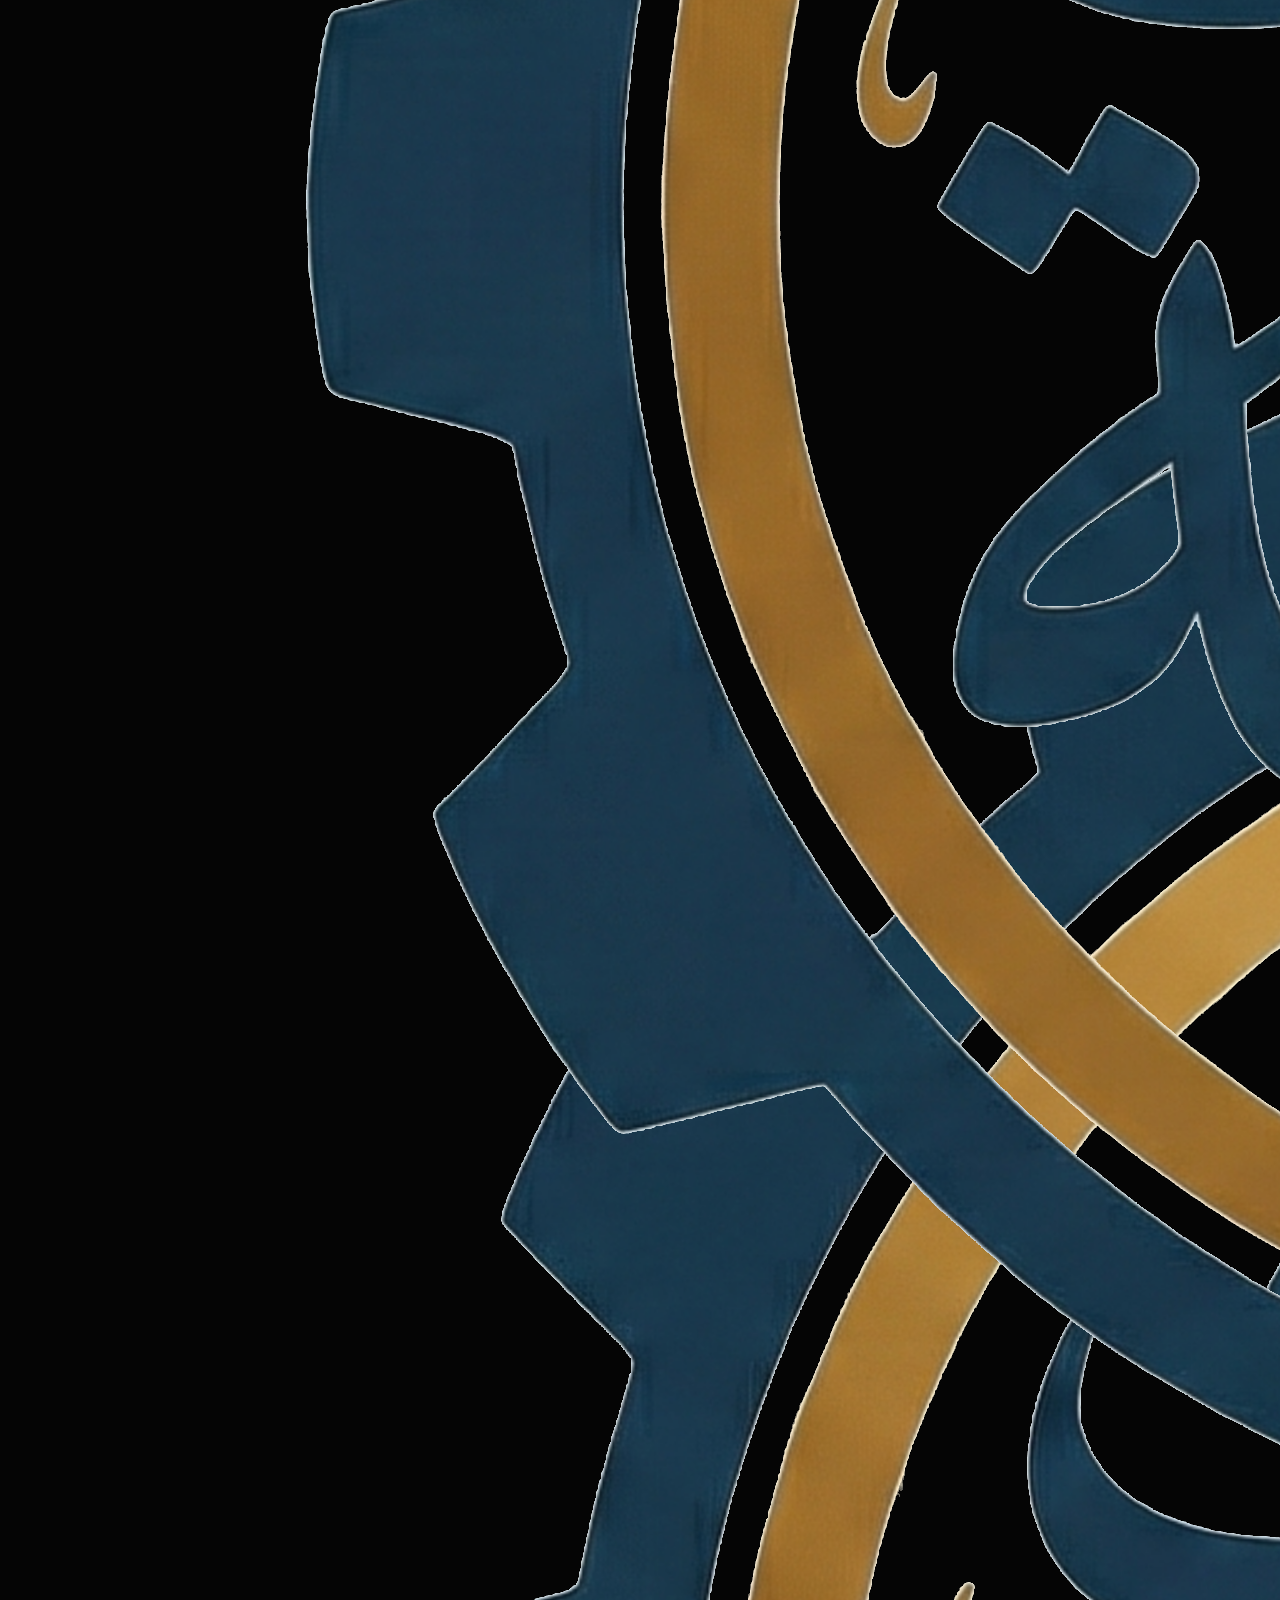
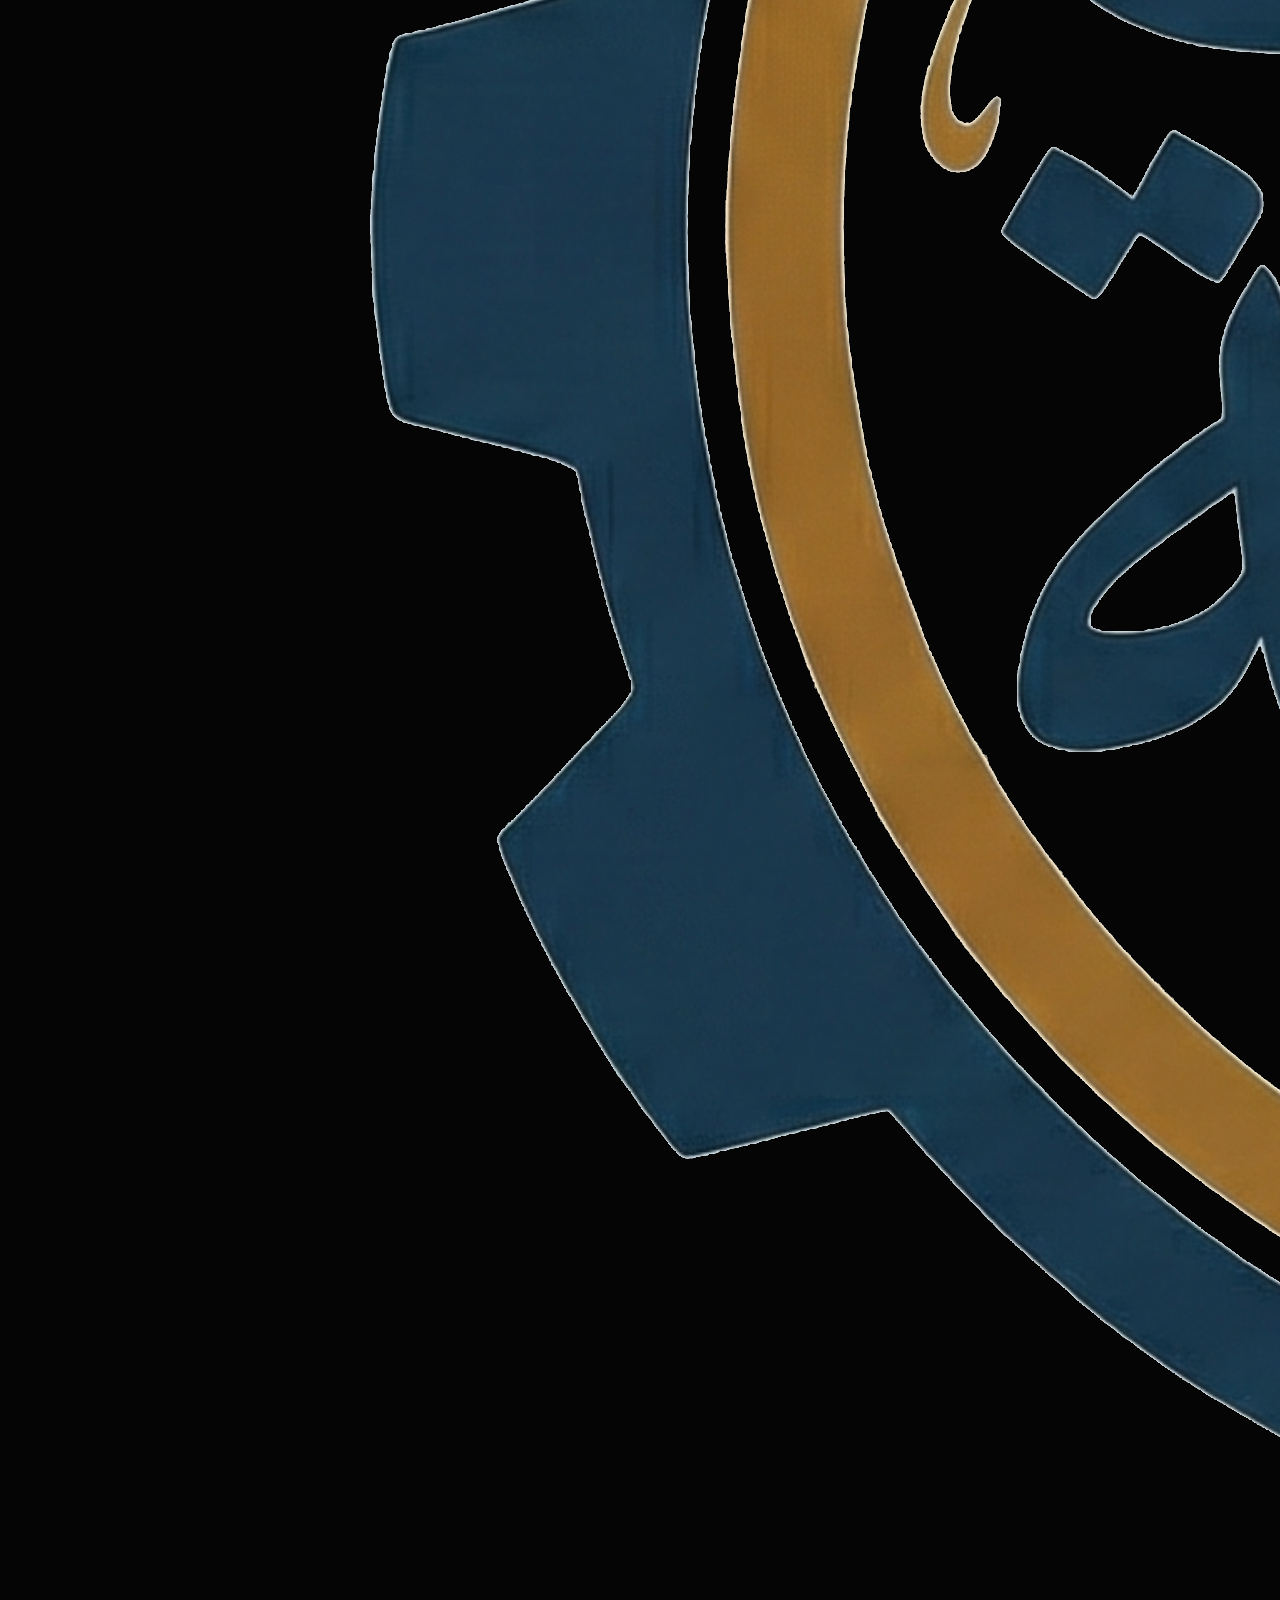
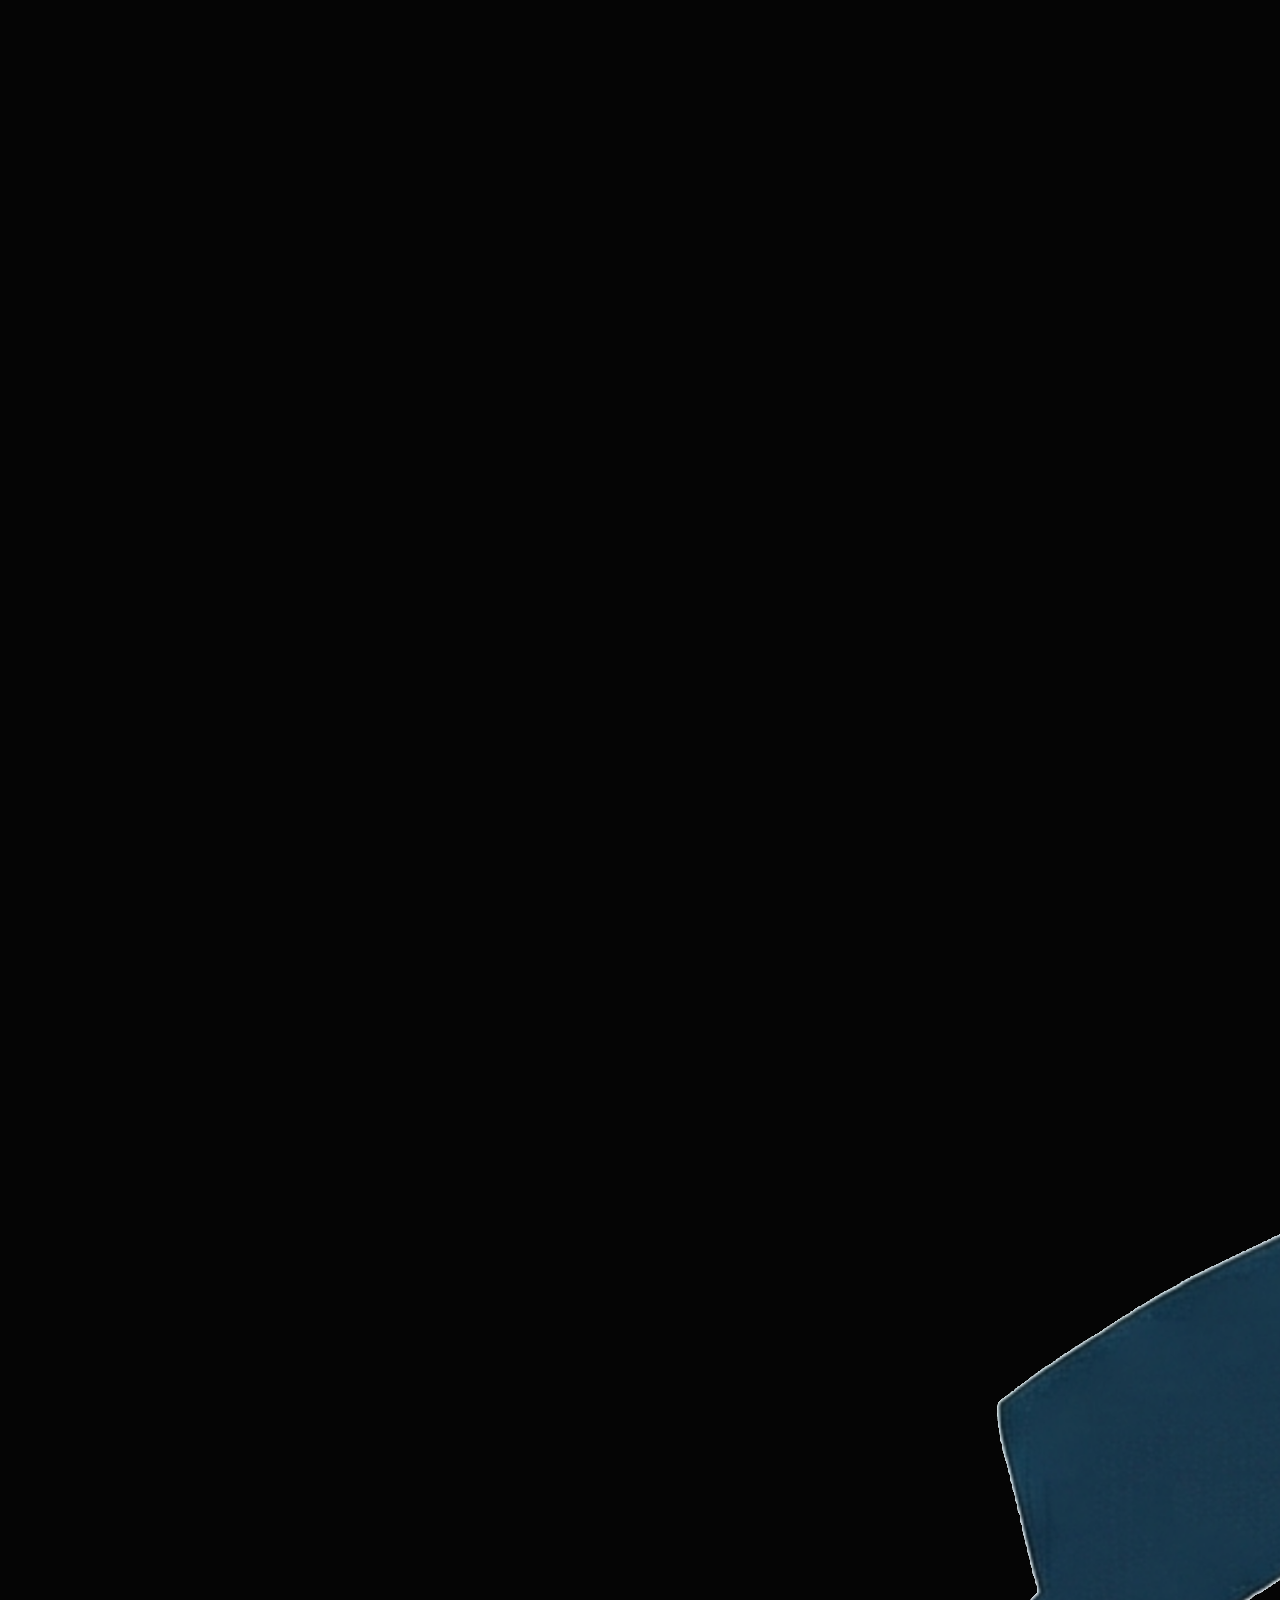
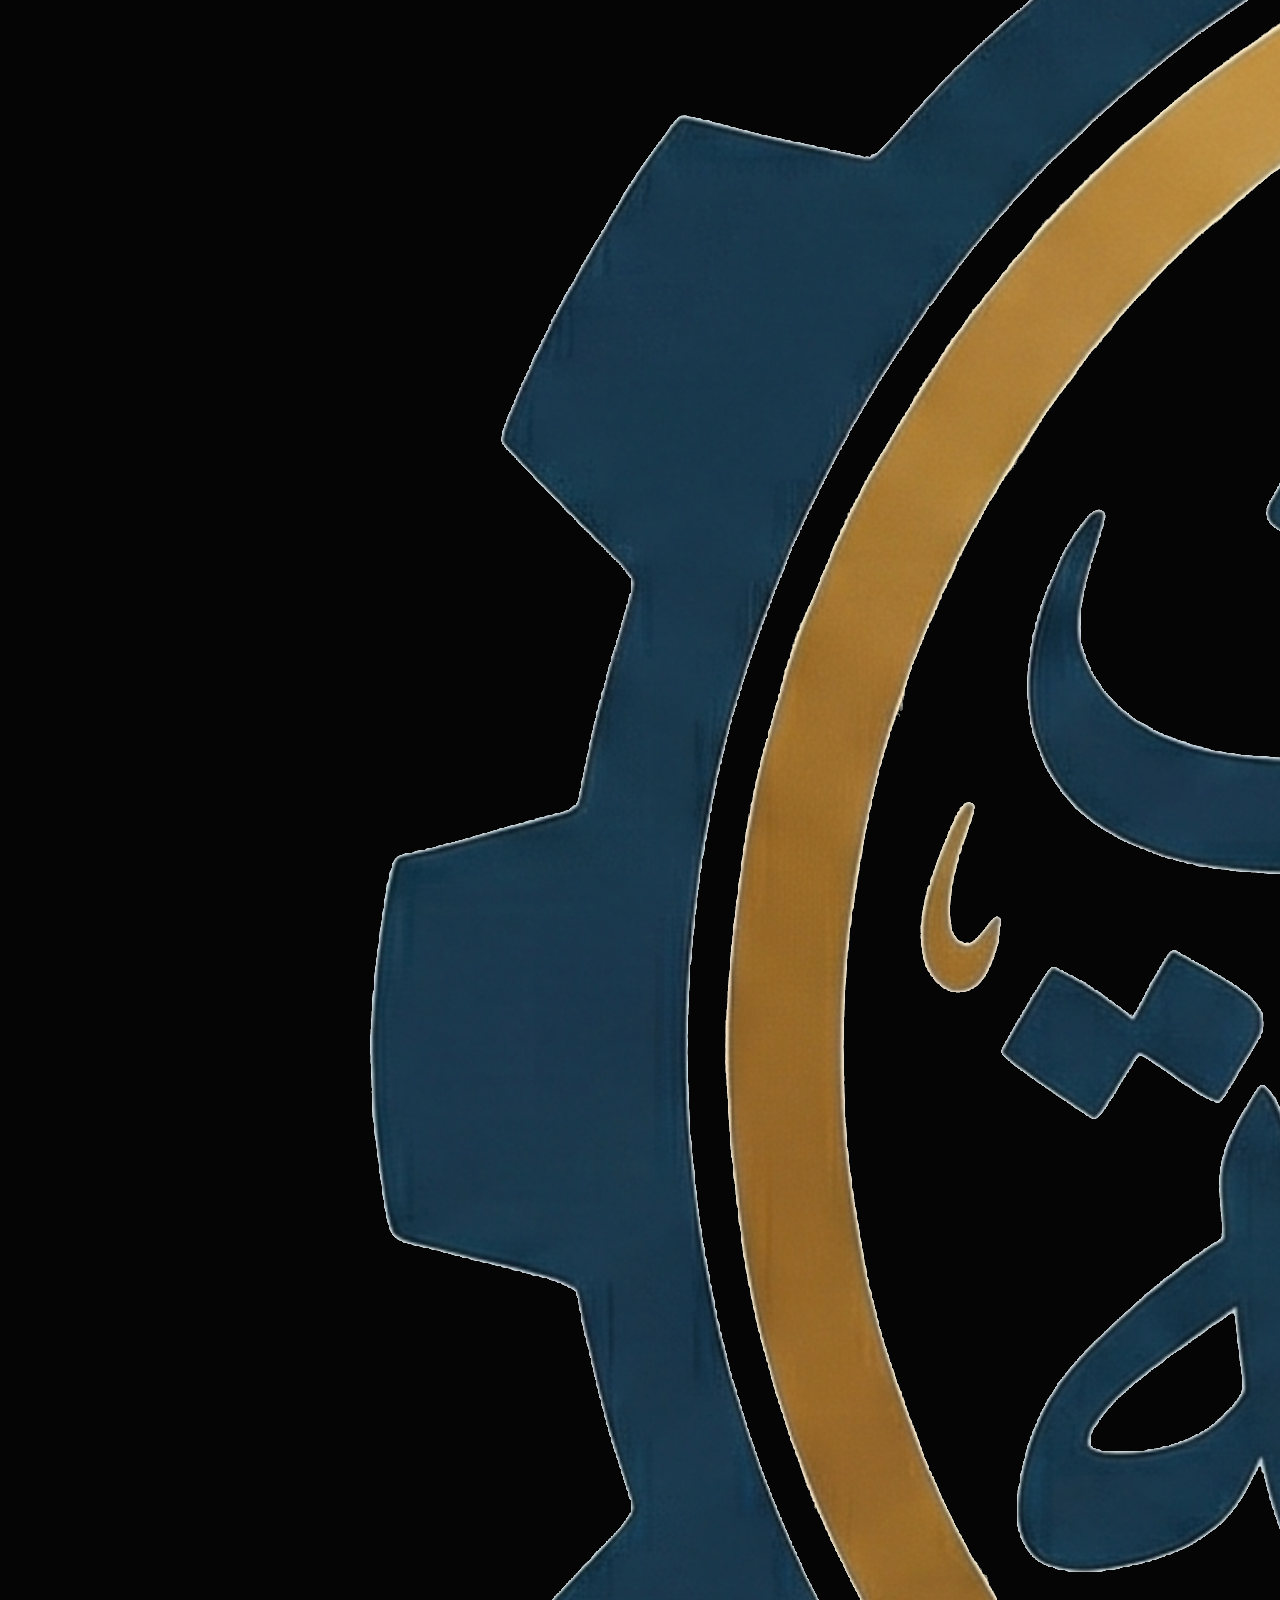
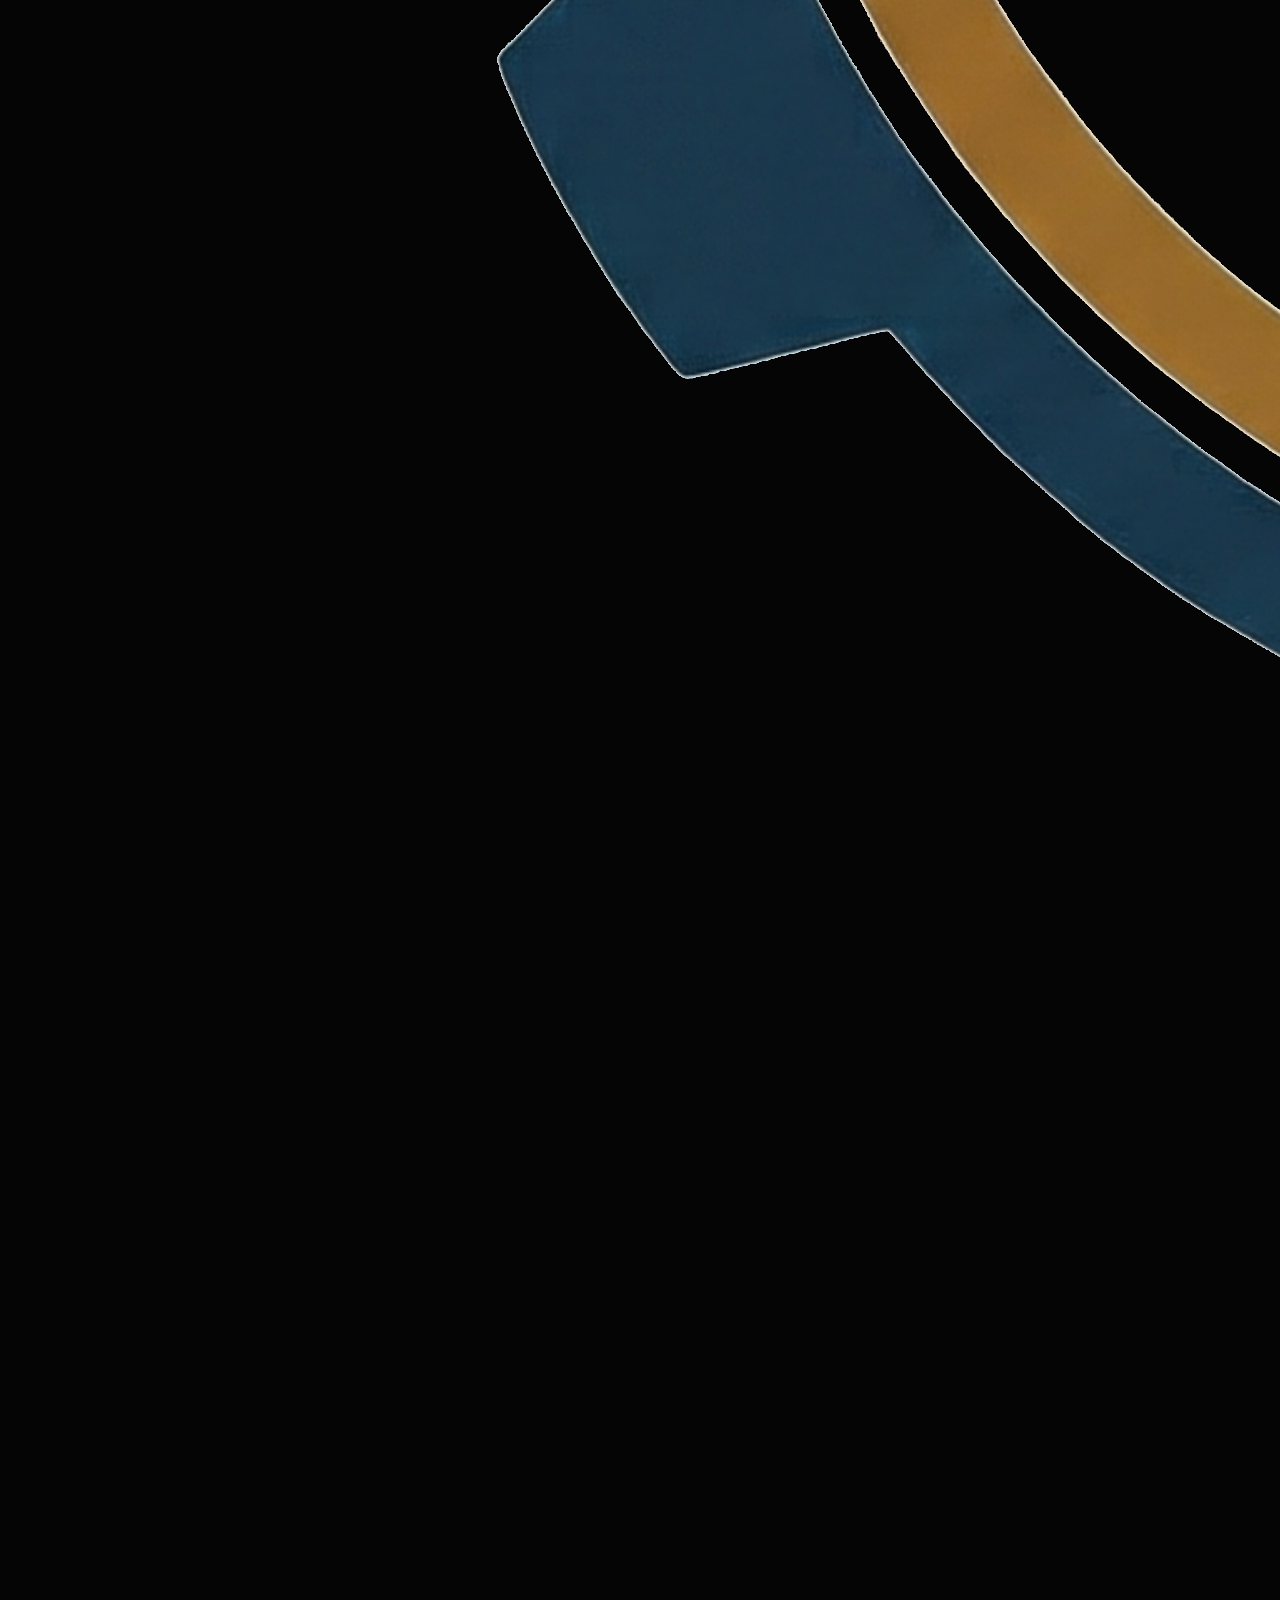
==== commit 6f8e0a34: "Premium overhaul: theme-aware footer, stats counters, CTA section, polished design system - Footer n" ====
--- a/index.html
+++ b/index.html
@@ -2,10 +2,13 @@
 <html lang="ar" dir="rtl">
 <head>
     <meta charset="UTF-8">
-    <meta name="viewport" content="width=device-width, initial-scale=1.0, maximum-scale=1.0, user-scalable=no">
-    <title>معدات الفزعة | Al-Fazah Industrial Rentals</title>
+    <meta name="viewport" content="width=device-width, initial-scale=1.0">
+    <meta name="description" content="Al-Fazah Industrial Rentals — Premium construction equipment rental in Abyar Al Mashi, Medina. Jackhammers, generators, grinders and more.">
+    <title>معدات الفزعة | Al-Fazah Industrial Rentals — Medina</title>
     
-    <link href="https://fonts.googleapis.com/css2?family=Cairo:wght@400;700;900&family=Montserrat:wght@400;700;900&family=Inter:wght@400;700;900&display=swap" rel="stylesheet">
+    <link rel="preconnect" href="https://fonts.googleapis.com">
+    <link rel="preconnect" href="https://fonts.gstatic.com" crossorigin>
+    <link href="https://fonts.googleapis.com/css2?family=Cairo:wght@400;700;900&family=Montserrat:wght@400;700;900&display=swap" rel="stylesheet">
     <script src="https://cdn.tailwindcss.com"></script>
     <link rel="stylesheet" href="style.css">
     <script>
@@ -14,6 +17,7 @@
                 extend: {
                     colors: {
                         gold: '#d4af37',
+                        'gold-dark': '#b5952f',
                     }
                 }
             }
@@ -21,223 +25,389 @@
     </script>
 </head>
 <body class="ar dark-theme">
-    
+
+    <!-- ── LOADER ── -->
     <div id="loader-wrapper">
         <div class="loader-content">
             <div class="spinner"></div>
-            <img src="logo.png" alt="Logo" class="loader-logo">
-        </div>
-        <p class="mt-8 text-gold font-black lang-ar text-xl tracking-wider">جاري تحميل الفزعة...</p>
-        <p class="mt-8 text-gold font-black lang-en hidden text-xl tracking-widest uppercase">Loading Al-Fazah...</p>
+            <img src="logo.png" alt="Al-Fazah Logo" class="loader-logo">
+        </div>
+        <p class="mt-8 text-gold font-black lang-ar text-lg tracking-wider">جاري تحميل الفزعة...</p>
+        <p class="mt-8 text-gold font-black lang-en hidden text-lg tracking-[0.3em] uppercase">Loading Al-Fazah...</p>
     </div>
 
-    <nav class="navbar">
+    <!-- ── NAVBAR ── -->
+    <nav class="navbar" id="main-nav">
         <div class="flex items-center gap-4">
-            <a href="index.html" class="flex items-center gap-3 hover:scale-105 transition-transform duration-300">
-                <img src="logo.png" alt="Logo" class="h-10 md:h-12 drop-shadow-md">
-                <span class="font-black text-2xl tracking-tight lang-ar text-gold">الفزعة</span>
-                <span class="font-black text-2xl tracking-widest lang-en hidden text-gold uppercase">FAZAH</span>
-            </a>
-        </div>
-        <div class="hidden md:flex gap-8 font-bold items-center">
-            <a href="index.html" class="text-gold hover:text-white transition">الرئيسية <span class="lang-en hidden absolute -top-10">Home</span></a>
-            <a href="about.html" class="hover:text-gold transition">من نحن <span class="lang-en hidden absolute -top-10">About</span></a>
-        </div>
+            <a href="index.html" class="flex items-center gap-3 group">
+                <img src="logo.png" alt="Logo" class="h-10 md:h-11 group-hover:scale-105 transition-transform duration-300 drop-shadow-md">
+                <div>
+                    <span class="font-black text-xl md:text-2xl tracking-tight lang-ar text-gold block leading-tight">الفزعة</span>
+                    <span class="font-black text-xl md:text-2xl tracking-[0.2em] lang-en hidden text-gold uppercase block leading-tight">FAZAH</span>
+                    <span class="text-[10px] text-muted font-bold uppercase tracking-[0.15em] hidden md:block">Industrial Rentals</span>
+                </div>
+            </a>
+        </div>
+        
+        <div class="hidden md:flex gap-8 font-bold items-center text-sm uppercase tracking-wider">
+            <a href="index.html" class="text-gold transition relative after:absolute after:bottom-[-4px] after:left-0 after:w-full after:h-[2px] after:bg-gold after:rounded">
+                <span class="lang-ar">الرئيسية</span>
+                <span class="lang-en hidden">Home</span>
+            </a>
+            <a href="#catalog" class="hover:text-gold transition relative after:absolute after:bottom-[-4px] after:left-0 after:w-0 hover:after:w-full after:h-[2px] after:bg-gold after:rounded after:transition-all">
+                <span class="lang-ar">المعدات</span>
+                <span class="lang-en hidden">Fleet</span>
+            </a>
+            <a href="about.html" class="hover:text-gold transition relative after:absolute after:bottom-[-4px] after:left-0 after:w-0 hover:after:w-full after:h-[2px] after:bg-gold after:rounded after:transition-all">
+                <span class="lang-ar">من نحن</span>
+                <span class="lang-en hidden">About</span>
+            </a>
+            <a href="#faq" class="hover:text-gold transition relative after:absolute after:bottom-[-4px] after:left-0 after:w-0 hover:after:w-full after:h-[2px] after:bg-gold after:rounded after:transition-all">
+                <span class="lang-ar">الأسئلة</span>
+                <span class="lang-en hidden">FAQ</span>
+            </a>
+        </div>
+        
         <div class="flex items-center gap-3">
-            <button onclick="toggleTheme()" class="w-10 h-10 rounded-full border border-gold/50 flex items-center justify-center text-gold hover:bg-gold hover:text-black transition shadow-[0_0_15px_rgba(212,175,55,0.2)]" id="theme-icon">
-                <svg class="w-5 h-5 mx-auto" fill="none" stroke="currentColor" viewBox="0 0 24 24"><path stroke-linecap="round" stroke-linejoin="round" stroke-width="2" d="M20.354 15.354A9 9 0 018.646 3.646 9.003 9.003 0 0012 21a9.003 9.003 0 008.354-5.646z"></path></svg>
+            <button onclick="toggleTheme()" id="theme-icon" class="w-10 h-10 rounded-full border border-[var(--border-strong)] flex items-center justify-center text-gold hover:bg-gold hover:text-black transition-all duration-300" aria-label="Toggle theme">
+                <svg class="w-5 h-5" fill="none" stroke="currentColor" stroke-width="2" viewBox="0 0 24 24"><path stroke-linecap="round" stroke-linejoin="round" d="M20.354 15.354A9 9 0 018.646 3.646 9.003 9.003 0 0012 21a9.003 9.003 0 008.354-5.646z"/></svg>
             </button>
-            <button onclick="toggleLang()" class="px-5 py-2 border border-gold rounded-full text-xs font-black text-gold lang-switch-btn hover:bg-gold hover:text-black transition shadow-[0_0_15px_rgba(212,175,55,0.2)] uppercase tracking-wider">English</button>
+            <button onclick="toggleLang()" class="px-5 py-2 border border-[var(--border-strong)] rounded-full text-xs font-black text-gold lang-switch-btn hover:bg-gold hover:text-black transition-all duration-300 uppercase tracking-wider" aria-label="Toggle language">English</button>
         </div>
     </nav>
-    
-    <section class="min-h-screen flex items-center justify-center text-center px-6 relative bg-cover bg-center bg-fixed pt-20" style="background-image: linear-gradient(var(--hero-overlay), var(--hero-overlay)), url('https://images.unsplash.com/photo-1581094794329-c8112a89af12?q=80&w=2000');">
-        
-        <div class="container mx-auto relative z-20 flex flex-col items-center">
+
+    <!-- ── HERO ── -->
+    <section class="min-h-screen flex items-center justify-center text-center px-6 relative bg-cover bg-center bg-fixed" style="background-image: linear-gradient(var(--hero-overlay), var(--hero-overlay)), url('https://images.unsplash.com/photo-1581094794329-c8112a89af12?q=80&w=2000');">
+        
+        <div class="container mx-auto relative z-20 flex flex-col items-center pt-20">
             <div class="reveal">
-                <img src="logo.png" alt="Al-Fazah Logo" class="w-32 md:w-48 mb-8 animate-pulse drop-shadow-[0_0_25px_rgba(212,175,55,0.6)]">
+                <img src="logo.png" alt="Al-Fazah Logo" class="w-28 md:w-40 mb-10 drop-shadow-[0_0_30px_rgba(212,175,55,0.5)]">
             </div>
             
-            <h2 class="text-gold font-black mb-6 uppercase text-sm md:text-lg location-text reveal delay-100 bg-black/40 px-6 py-2 rounded-full border border-gold/30 backdrop-blur-sm">
-                <span class="lang-ar">شريكك الصناعي الأول في أبيار الماشي</span>
-                <span class="lang-en hidden">Abyar Al Mashi's Premier Partner</span>
+            <div class="reveal delay-100">
+                <span class="section-label mb-8">
+                    <span class="lang-ar">أبيار الماشي — المدينة المنورة</span>
+                    <span class="lang-en hidden">Abyar Al Mashi — Medina</span>
+                </span>
+            </div>
+            
+            <h1 class="text-5xl md:text-7xl lg:text-8xl font-black mb-6 leading-[1.1] tracking-tighter reveal delay-200">
+                <span class="lang-ar text-white drop-shadow-2xl">الفزعة للمعدات</span>
+                <span class="lang-en hidden text-white uppercase drop-shadow-2xl">AL-FAZAH</span>
+                <br>
+                <span class="text-transparent bg-clip-text bg-gradient-to-r from-gold via-yellow-300 to-gold lang-ar">قوة الإنجاز في يدك</span>
+                <span class="text-transparent bg-clip-text bg-gradient-to-r from-gold via-yellow-300 to-gold lang-en hidden uppercase">Powering Your Projects</span>
+            </h1>
+
+            <p class="text-lg md:text-xl text-gray-300 mb-12 max-w-2xl mx-auto font-semibold leading-relaxed reveal delay-300">
+                <span class="lang-ar">أسطول متكامل من أحدث المعدات الصناعية. نوفر لك الجودة والدقة والسرعة التي يحتاجها مشروعك في المدينة المنورة.</span>
+                <span class="lang-en hidden">A complete fleet of modern industrial equipment. Quality, precision and speed delivered to your project site in Medina.</span>
+            </p>
+
+            <div class="flex flex-col sm:flex-row gap-4 w-full sm:w-auto reveal delay-300">
+                <a href="#catalog" class="btn-gold text-base px-10 py-4 shadow-[0_0_30px_rgba(212,175,55,0.3)]">
+                    <span class="lang-ar">استكشف الأسطول</span>
+                    <span class="lang-en hidden">Explore Fleet</span>
+                </a>
+                <a href="https://wa.me/966541894161" class="btn-outline text-base px-10 py-4">
+                    <span class="lang-ar">تسعيرة فورية</span>
+                    <span class="lang-en hidden">Instant Quote</span>
+                </a>
+            </div>
+        </div>
+        
+        <div class="absolute bottom-8 left-1/2 -translate-x-1/2 animate-bounce">
+            <svg class="w-6 h-6 text-gold/50" fill="none" stroke="currentColor" stroke-width="2" viewBox="0 0 24 24"><path stroke-linecap="round" stroke-linejoin="round" d="M19 14l-7 7m0 0l-7-7m7 7V3"/></svg>
+        </div>
+    </section>
+
+    <!-- ── STATS STRIP ── -->
+    <section class="stats-strip">
+        <div class="max-w-6xl mx-auto grid grid-cols-2 md:grid-cols-4 divide-x divide-[var(--border)]">
+            <div class="stat-item reveal">
+                <div class="stat-number" data-count="500" data-suffix="+">0</div>
+                <div class="stat-label">
+                    <span class="lang-ar">مشروع منجز</span>
+                    <span class="lang-en hidden">Projects Done</span>
+                </div>
+            </div>
+            <div class="stat-item reveal delay-100">
+                <div class="stat-number" data-count="50" data-suffix="+">0</div>
+                <div class="stat-label">
+                    <span class="lang-ar">معدة متوفرة</span>
+                    <span class="lang-en hidden">Tools Available</span>
+                </div>
+            </div>
+            <div class="stat-item reveal delay-200">
+                <div class="stat-number" data-count="10" data-suffix="+">0</div>
+                <div class="stat-label">
+                    <span class="lang-ar">سنة خبرة</span>
+                    <span class="lang-en hidden">Years Experience</span>
+                </div>
+            </div>
+            <div class="stat-item reveal delay-300">
+                <div class="stat-number" data-count="24" data-suffix="/7">0</div>
+                <div class="stat-label">
+                    <span class="lang-ar">دعم فوري</span>
+                    <span class="lang-en hidden">Support</span>
+                </div>
+            </div>
+        </div>
+    </section>
+
+    <!-- ── EQUIPMENT CATALOG ── -->
+    <section id="catalog" class="px-5 py-28 md:py-36 max-w-7xl mx-auto flex flex-col items-center">
+        <div class="text-center mb-16 md:mb-20 reveal">
+            <span class="section-label">
+                <span class="lang-ar">أسطولنا</span>
+                <span class="lang-en hidden">Our Fleet</span>
+            </span>
+            <h2 class="text-4xl md:text-5xl lg:text-6xl font-black mt-4 mb-4 text-transparent bg-clip-text bg-gradient-to-r from-gold to-[var(--gold-light)]">
+                <span class="lang-ar">المعدات المتاحة</span>
+                <span class="lang-en hidden">Equipment Fleet</span>
             </h2>
+            <div class="gold-divider mt-6 mb-6"></div>
+            <p class="text-base md:text-lg font-bold text-muted max-w-xl mx-auto">
+                <span class="lang-ar">اختر من مجموعتنا الواسعة من المعدات الاحترافية المجهزة والمُصانة</span>
+                <span class="lang-en hidden">Choose from our professionally maintained, heavy-duty equipment collection</span>
+            </p>
+        </div>
+        
+        <div id="tool-grid" class="grid grid-cols-1 md:grid-cols-2 lg:grid-cols-3 gap-8 w-full">
+            <!-- Rendered by script.js -->
+        </div>
+    </section>
+
+    <!-- ── WHY CHOOSE US ── -->
+    <section class="py-28 md:py-36 bg-[var(--bg-secondary)] relative overflow-hidden">
+        <div class="absolute top-0 right-0 w-[500px] h-[500px] bg-[var(--gold)] opacity-[0.02] rounded-full blur-[150px] -translate-y-1/2 translate-x-1/3"></div>
+        
+        <div class="max-w-7xl mx-auto px-6">
+            <div class="text-center mb-16 md:mb-20 reveal">
+                <span class="section-label">
+                    <span class="lang-ar">مميزاتنا</span>
+                    <span class="lang-en hidden">Why Us</span>
+                </span>
+                <h2 class="text-4xl md:text-5xl font-black mt-4 text-transparent bg-clip-text bg-gradient-to-r from-gold to-[var(--gold-light)]">
+                    <span class="lang-ar">لماذا الفزعة؟</span>
+                    <span class="lang-en hidden">Why Al-Fazah?</span>
+                </h2>
+                <div class="gold-divider mt-6"></div>
+            </div>
             
-            <h1 class="text-6xl md:text-8xl lg:text-9xl font-black mb-8 leading-none text-white tracking-tighter reveal delay-200">
-                <span class="lang-ar drop-shadow-2xl">الفزعة</span>
-                <span class="lang-en hidden uppercase drop-shadow-2xl">AL-FAZAH</span>
-                <br>
-                <span class="text-transparent bg-clip-text bg-gradient-to-r from-gold to-yellow-200 lang-ar">للمعدات</span>
-                <span class="text-transparent bg-clip-text bg-gradient-to-r from-gold to-yellow-200 lang-en hidden uppercase">RENTALS</span>
-            </h1>
-
-            <p class="text-xl md:text-2xl text-gray-300 mb-12 max-w-3xl mx-auto font-bold leading-relaxed reveal delay-300">
-                <span class="lang-ar">نحن نوفر لك القوة والدقة التي يحتاجها مشروعك. أسطول متكامل من أحدث المعدات الصناعية جاهز لدعمك في المدينة المنورة.</span>
-                <span class="lang-en hidden">Providing the power and precision your project needs. A modern fleet of industrial equipment ready to support you in Medina.</span>
+            <div class="grid grid-cols-1 md:grid-cols-3 gap-8">
+                <div class="faq-item p-10 text-center group reveal delay-100 relative overflow-hidden">
+                    <div class="absolute top-0 left-0 w-full h-[2px] bg-gradient-to-r from-transparent via-gold to-transparent opacity-0 group-hover:opacity-100 transition-opacity duration-500"></div>
+                    <div class="text-5xl mb-6 group-hover:scale-110 transition-transform duration-500">🛡️</div>
+                    <h3 class="text-xl font-black mb-4">
+                        <span class="lang-ar">جودة وأمان</span>
+                        <span class="lang-en hidden">Safety & Quality</span>
+                    </h3>
+                    <p class="text-muted font-semibold leading-relaxed text-sm">
+                        <span class="lang-ar">كل معدة تخضع لفحص صيانة دقيق بعد كل تأجير لضمان أعلى معايير الأداء والأمان.</span>
+                        <span class="lang-en hidden">Every unit undergoes rigorous maintenance checks after each rental cycle for peak safety standards.</span>
+                    </p>
+                </div>
+                
+                <div class="faq-item p-10 text-center group reveal delay-200 relative overflow-hidden">
+                    <div class="absolute top-0 left-0 w-full h-[2px] bg-gradient-to-r from-transparent via-gold to-transparent opacity-0 group-hover:opacity-100 transition-opacity duration-500"></div>
+                    <div class="text-5xl mb-6 group-hover:scale-110 transition-transform duration-500">⚡</div>
+                    <h3 class="text-xl font-black mb-4">
+                        <span class="lang-ar">توصيل سريع</span>
+                        <span class="lang-en hidden">Express Delivery</span>
+                    </h3>
+                    <p class="text-muted font-semibold leading-relaxed text-sm">
+                        <span class="lang-ar">نلتزم بتوصيل المعدات لموقعك في أبيار الماشي والمدينة المنورة في أسرع وقت ممكن.</span>
+                        <span class="lang-en hidden">We commit to delivering equipment to your site in Abyar Al Mashi and Medina as fast as possible.</span>
+                    </p>
+                </div>
+                
+                <div class="faq-item p-10 text-center group reveal delay-300 relative overflow-hidden">
+                    <div class="absolute top-0 left-0 w-full h-[2px] bg-gradient-to-r from-transparent via-gold to-transparent opacity-0 group-hover:opacity-100 transition-opacity duration-500"></div>
+                    <div class="text-5xl mb-6 group-hover:scale-110 transition-transform duration-500">💰</div>
+                    <h3 class="text-xl font-black mb-4">
+                        <span class="lang-ar">أسعار عادلة</span>
+                        <span class="lang-en hidden">Fair Pricing</span>
+                    </h3>
+                    <p class="text-muted font-semibold leading-relaxed text-sm">
+                        <span class="lang-ar">أسعار تنافسية وشفافة بدون أي رسوم مخفية. نبني شراكات طويلة الأمد مع عملائنا.</span>
+                        <span class="lang-en hidden">Competitive and transparent pricing with zero hidden fees. Building long-term client partnerships.</span>
+                    </p>
+                </div>
+            </div>
+        </div>
+    </section>
+
+    <!-- ── FAQ ── -->
+    <section id="faq" class="px-5 py-28 md:py-36 relative overflow-hidden">
+        <div class="absolute top-0 left-0 w-[400px] h-[400px] bg-[var(--gold)] opacity-[0.02] rounded-full blur-[120px] -translate-y-1/2 -translate-x-1/3"></div>
+        
+        <div class="max-w-3xl mx-auto relative z-10">
+            <div class="text-center mb-16 md:mb-20 reveal">
+                <span class="section-label">
+                    <span class="lang-ar">الأسئلة</span>
+                    <span class="lang-en hidden">FAQ</span>
+                </span>
+                <h2 class="text-4xl md:text-5xl font-black mt-4 text-transparent bg-clip-text bg-gradient-to-r from-gold to-[var(--gold-light)]">
+                    <span class="lang-ar">الأسئلة الشائعة</span>
+                    <span class="lang-en hidden">Frequently Asked</span>
+                </h2>
+                <div class="gold-divider mt-6"></div>
+            </div>
+
+            <div class="space-y-4">
+                <div class="faq-item p-7 md:p-8 reveal">
+                    <h4 class="text-lg md:text-xl font-black flex items-center gap-4">
+                        <span class="bg-gradient-to-br from-gold to-gold-dark text-black w-9 h-9 flex items-center justify-center rounded-lg text-sm font-black shrink-0 shadow-md">01</span>
+                        <span class="lang-ar">ما هي الأوراق المطلوبة للتأجير؟</span>
+                        <span class="lang-en hidden">What documents are required?</span>
+                    </h4>
+                    <p class="text-sm md:text-base text-muted font-semibold leading-relaxed mt-4 pr-14">
+                        <span class="lang-ar">صورة الهوية الوطنية أو الإقامة فقط، مع توقيع عقد تأجير بسيط في مقرنا بأبيار الماشي.</span>
+                        <span class="lang-en hidden">A valid National ID or Iqama copy plus a simple signed rental agreement at our Abyar Al Mashi office.</span>
+                    </p>
+                </div>
+
+                <div class="faq-item p-7 md:p-8 reveal delay-100">
+                    <h4 class="text-lg md:text-xl font-black flex items-center gap-4">
+                        <span class="bg-gradient-to-br from-gold to-gold-dark text-black w-9 h-9 flex items-center justify-center rounded-lg text-sm font-black shrink-0 shadow-md">02</span>
+                        <span class="lang-ar">هل توفرون خدمة التوصيل للمواقع الإنشائية؟</span>
+                        <span class="lang-en hidden">Do you offer site delivery?</span>
+                    </h4>
+                    <p class="text-sm md:text-base text-muted font-semibold leading-relaxed mt-4 pr-14">
+                        <span class="lang-ar">نعم، نوفر توصيلاً سريعاً لجميع مواقع العمل في المدينة المنورة وأبيار الماشي والمناطق المجاورة.</span>
+                        <span class="lang-en hidden">Yes — fast delivery to all sites across Medina, Abyar Al Mashi, and surrounding regions.</span>
+                    </p>
+                </div>
+
+                <div class="faq-item p-7 md:p-8 reveal delay-200">
+                    <h4 class="text-lg md:text-xl font-black flex items-center gap-4">
+                        <span class="bg-gradient-to-br from-gold to-gold-dark text-black w-9 h-9 flex items-center justify-center rounded-lg text-sm font-black shrink-0 shadow-md">03</span>
+                        <span class="lang-ar">ماذا يحدث لو تعطلت المعدة أثناء العمل؟</span>
+                        <span class="lang-en hidden">What if equipment breaks down on-site?</span>
+                    </h4>
+                    <p class="text-sm md:text-base text-muted font-semibold leading-relaxed mt-4 pr-14">
+                        <span class="lang-ar">فريق الصيانة لدينا جاهز للتحرك فوراً. نصلح العطل في موقعك أو نستبدل المعدة فوراً.</span>
+                        <span class="lang-en hidden">Our rapid-response team is on standby 24/7. On-site repair or immediate unit replacement — zero downtime.</span>
+                    </p>
+                </div>
+            </div>
+        </div>
+    </section>
+
+    <!-- ── CTA BANNER ── -->
+    <section class="py-20 md:py-28 bg-[var(--bg-secondary)] relative overflow-hidden">
+        <div class="absolute inset-0 bg-gradient-to-br from-gold/5 via-transparent to-gold/5"></div>
+        <div class="max-w-3xl mx-auto px-6 text-center relative z-10 reveal">
+            <h2 class="text-3xl md:text-5xl font-black mb-6">
+                <span class="lang-ar">جاهز تبدأ مشروعك؟</span>
+                <span class="lang-en hidden">Ready to Start?</span>
+            </h2>
+            <p class="text-muted font-bold text-lg mb-10 max-w-xl mx-auto">
+                <span class="lang-ar">تواصل معنا الآن عبر الواتساب واحصل على تسعيرة فورية لجميع المعدات.</span>
+                <span class="lang-en hidden">Contact us now on WhatsApp and get an instant quote for any equipment.</span>
             </p>
-
-            <div class="flex flex-col sm:flex-row gap-6 w-full sm:w-auto reveal delay-300">
-                <a href="#catalog" class="btn-gold text-lg px-12 py-4 shadow-[0_0_30px_rgba(212,175,55,0.4)] hover:shadow-[0_0_40px_rgba(212,175,55,0.6)] rounded-full">
-                    <span class="lang-ar">استكشف الأسطول</span>
-                    <span class="lang-en hidden uppercase">Explore Fleet</span>
-                </a>
-                <a href="https://wa.me/966541894161" class="border-2 border-white/50 text-white px-12 py-4 rounded-full font-black hover:bg-white hover:text-black hover:border-white transition-all backdrop-blur-sm">
-                    <span class="lang-ar">طلب تسعيرة فورية</span>
-                    <span class="lang-en hidden uppercase">Instant Quote</span>
-                </a>
-            </div>
-        </div>
-        
-        <div class="absolute bottom-10 left-1/2 -translate-x-1/2 animate-bounce reveal delay-300">
-            <svg class="w-8 h-8 text-gold/70" fill="none" stroke="currentColor" viewBox="0 0 24 24"><path stroke-linecap="round" stroke-linejoin="round" stroke-width="2" d="M19 14l-7 7m0 0l-7-7m7 7V3"></path></svg>
-        </div>
-    </section>
-
-    <section id="catalog" class="px-5 py-32 max-w-7xl mx-auto flex flex-col items-center">
-        <div class="text-center mb-20 reveal">
-            <h2 class="text-5xl md:text-6xl font-black text-transparent bg-clip-text bg-gradient-to-r from-gold to-yellow-500 mb-6 drop-shadow-md">
-                <span class="lang-ar">المعدات المتاحة</span>
-                <span class="lang-en hidden uppercase">Our Equipment Fleet</span>
-            </h2>
-            <div class="h-1.5 w-24 bg-gold mx-auto mt-4 rounded-full shadow-[0_0_15px_rgba(212,175,55,0.5)]"></div>
-            <p class="mt-8 text-lg font-bold opacity-60 lang-ar">اختر من بين مجموعتنا الواسعة من المعدات الاحترافية المجهزة للأعمال الشاقة</p>
-            <p class="mt-8 text-lg font-bold opacity-60 lang-en hidden">Choose from our wide range of professional heavy-duty equipment ready for your site</p>
-        </div>
-        
-        <div id="tool-grid" class="grid grid-cols-1 md:grid-cols-2 lg:grid-cols-3 gap-10 w-full">
-            <!-- Rendered by script.js -->
-        </div>
-    </section>
-
-    <section id="faq" class="px-5 py-32 bg-[var(--bg-secondary)] relative overflow-hidden">
-        <div class="absolute top-0 right-0 w-64 h-64 bg-gold/5 rounded-full blur-3xl -translate-y-1/2 translate-x-1/2"></div>
-        <div class="absolute bottom-0 left-0 w-96 h-96 bg-gold/5 rounded-full blur-3xl translate-y-1/2 -translate-x-1/2"></div>
-        
-        <div class="max-w-4xl mx-auto relative z-10">
-            <div class="text-center mb-20 reveal">
-                <h2 class="text-4xl md:text-6xl font-black text-gold lang-ar tracking-tighter">الأسئلة الشائعة</h2>
-                <h2 class="text-4xl md:text-6xl font-black text-gold lang-en hidden uppercase tracking-widest">General FAQ</h2>
-                <p class="mt-6 opacity-60 font-bold text-lg md:text-xl">
-                    <span class="lang-ar">كل ما تحتاج معرفته عن خدماتنا في أبيار الماشي</span>
-                    <span class="lang-en hidden">Everything you need to know about our local services</span>
-                </p>
-            </div>
-
-            <div class="space-y-6">
-                <!-- FAQ Item 1 -->
-                <div class="p-8 md:p-10 bg-[var(--bg-card)] rounded-3xl border border-[var(--border)] hover:border-gold/50 transition duration-500 shadow-lg reveal">
-                    <h4 class="text-xl md:text-2xl font-black mb-4 flex items-center gap-4">
-                        <span class="bg-gradient-to-br from-gold to-yellow-600 text-black w-10 h-10 flex items-center justify-center rounded-xl shadow-lg shrink-0">1</span>
-                        <span class="lang-ar">ما هي الأوراق المطلوبة للتأجير؟</span>
-                        <span class="lang-en hidden uppercase">What documents are required?</span>
-                    </h4>
-                    <p class="text-base md:text-lg opacity-70 font-bold leading-relaxed pr-14">
-                        <span class="lang-ar">نطلب فقط صورة الهوية الوطنية (أو الإقامة) وتوقيع عقد الإيجار البسيط في مقرنا لتسهيل الإجراءات.</span>
-                        <span class="lang-en hidden">We only require a valid National ID (or Iqama) and a simple signed rental agreement at our local office.</span>
-                    </p>
-                </div>
-
-                <!-- FAQ Item 2 -->
-                <div class="p-8 md:p-10 bg-[var(--bg-card)] rounded-3xl border border-[var(--border)] hover:border-gold/50 transition duration-500 shadow-lg reveal delay-100">
-                    <h4 class="text-xl md:text-2xl font-black mb-4 flex items-center gap-4">
-                        <span class="bg-gradient-to-br from-gold to-yellow-600 text-black w-10 h-10 flex items-center justify-center rounded-xl shadow-lg shrink-0">2</span>
-                        <span class="lang-ar">هل توفرون خدمة التوصيل للمواقع الإنشائية؟</span>
-                        <span class="lang-en hidden uppercase">Do you offer site delivery?</span>
-                    </h4>
-                    <p class="text-base md:text-lg opacity-70 font-bold leading-relaxed pr-14">
-                        <span class="lang-ar">نعم بالتأكيد، نوفر خدمة التوصيل السريع لجميع المواقع في المدينة المنورة، أبيار الماشي والمناطق المجاورة.</span>
-                        <span class="lang-en hidden">Yes, we provide safe and express delivery to all construction sites in Medina, Abyar Al Mashi, and surrounding regions.</span>
-                    </p>
-                </div>
-
-                <!-- FAQ Item 3 -->
-                <div class="p-8 md:p-10 bg-[var(--bg-card)] rounded-3xl border border-[var(--border)] hover:border-gold/50 transition duration-500 shadow-lg reveal delay-200">
-                    <h4 class="text-xl md:text-2xl font-black mb-4 flex items-center gap-4">
-                        <span class="bg-gradient-to-br from-gold to-yellow-600 text-black w-10 h-10 flex items-center justify-center rounded-xl shadow-lg shrink-0">3</span>
-                        <span class="lang-ar">ماذا يحدث في حال تعطلت المعدة أثناء العمل؟</span>
-                        <span class="lang-en hidden uppercase">What if equipment breaks down?</span>
-                    </h4>
-                    <p class="text-base md:text-lg opacity-70 font-bold leading-relaxed pr-14">
-                        <span class="lang-ar">فريق الصيانة السريعة لدينا جاهز للتحرك فوراً. نقوم بإصلاح العطل في موقعك أو استبدال المعدة لضمان عدم توقف مشروعك.</span>
-                        <span class="lang-en hidden">Our rapid response maintenance team is ready. We repair faults on-site or immediately replace the unit to ensure 0% downtime.</span>
-                    </p>
-                </div>
-            </div>
-        </div>
-    </section>
-
-    <footer class="bg-[#050505] border-t border-gold/20 pt-20 pb-10 px-6 relative overflow-hidden text-gray-300">
-        <div class="max-w-7xl mx-auto relative z-10">
+            <a href="https://wa.me/966541894161" class="btn-gold text-base px-12 py-5 shadow-[0_0_40px_rgba(212,175,55,0.3)]">
+                <svg class="w-5 h-5" fill="currentColor" viewBox="0 0 24 24"><path d="M12.031 6.172c-3.181 0-5.767 2.586-5.768 5.766-.001 1.298.38 2.27 1.019 3.287l-.582 2.128 2.182-.573c.978.58 1.911.928 3.145.929 3.178 0 5.767-2.587 5.768-5.766.001-3.187-2.575-5.77-5.764-5.771zm3.392 8.244c-.144.405-.837.774-1.17.824-.299.045-.677.063-1.092-.069-.252-.08-.575-.187-.988-.365-1.739-.751-2.874-2.502-2.961-2.617-.087-.116-.708-.94-.708-1.793s.448-1.273.607-1.446c.159-.173.346-.217.462-.217l.332.006c.106.005.249-.04.39.298.144.347.491 1.2.534 1.287.043.087.072.188.014.304-.058.116-.087.188-.173.289l-.26.304c-.087.086-.177.18-.076.354.101.174.449.741.964 1.201.662.591 1.221.774 1.394.86s.274.066.376-.051l.404-.506c.122-.16.253-.13.408-.072.155.058.982.465 1.15.553.168.086.28.129.32.203.04.074.04.428-.104.833z"/></svg>
+                <span class="lang-ar">تواصل معنا الآن</span>
+                <span class="lang-en hidden">Contact Us Now</span>
+            </a>
+        </div>
+    </section>
+
+    <!-- ── FOOTER ── -->
+    <footer class="site-footer pt-20 pb-8 px-6">
+        <div class="max-w-7xl mx-auto">
             <div class="grid grid-cols-1 md:grid-cols-4 gap-12 mb-16">
                 
+                <!-- Brand -->
                 <div class="md:col-span-1 flex flex-col items-center md:items-start reveal">
-                    <img src="logo.png" alt="Logo" class="h-24 mb-6 drop-shadow-[0_0_15px_rgba(212,175,55,0.4)]">
-                    <p class="lang-ar text-sm leading-loose text-center md:text-start font-bold opacity-80">
-                        نحن الفزعة. نوفر القوة والمعدات التي تحرك مشاريع المدينة المنورة. من قلب أبيار الماشي، نخدم رؤيتكم وتطلعاتكم بجودة وكفاءة لا تضاهى.
-                    </p>
-                    <p class="lang-en hidden text-sm leading-loose text-center md:text-start font-bold opacity-80">
-                        We are Al-Fazah. Powering Medina's growth. From Abyar Al Mashi, we deliver excellence directly to your construction site.
-                    </p>
-                </div>
-
+                    <img src="logo.png" alt="Al-Fazah Logo" class="h-16 mb-6 drop-shadow-[0_0_12px_rgba(212,175,55,0.3)]">
+                    <p class="lang-ar text-sm leading-loose text-center md:text-start font-semibold" style="color: var(--footer-text)">
+                        نحن الفزعة — نوفر القوة والمعدات التي تحرك مشاريع المدينة المنورة. من قلب أبيار الماشي، نخدم رؤيتكم.
+                    </p>
+                    <p class="lang-en hidden text-sm leading-loose text-center md:text-start font-semibold" style="color: var(--footer-text)">
+                        We are Al-Fazah — powering Medina's growth with premium industrial equipment, delivered from Abyar Al Mashi.
+                    </p>
+                </div>
+
+                <!-- Quick Links -->
                 <div class="text-center md:text-start reveal delay-100">
-                    <h4 class="text-gold font-black uppercase tracking-widest mb-6 inline-block">
-                        <span class="lang-ar">الأقسام</span>
-                        <span class="lang-en hidden">Categories</span>
+                    <h4 class="footer-heading">
+                        <span class="lang-ar">روابط سريعة</span>
+                        <span class="lang-en hidden">Quick Links</span>
                     </h4>
-                    <ul class="space-y-4 text-base font-bold opacity-70">
-                        <li><a href="#catalog" class="hover:text-gold hover:translate-x-2 transition-all block">Heavy Hammers</a></li>
-                        <li><a href="#catalog" class="hover:text-gold hover:translate-x-2 transition-all block">Power Gen</a></li>
-                        <li><a href="#catalog" class="hover:text-gold hover:translate-x-2 transition-all block">Ladders & Safety</a></li>
-                        <li><a href="#catalog" class="hover:text-gold hover:translate-x-2 transition-all block">Saws & Grinders</a></li>
+                    <ul class="space-y-3">
+                        <li><a href="#catalog" class="footer-link">
+                            <span class="lang-ar">المعدات</span>
+                            <span class="lang-en hidden">Equipment</span>
+                        </a></li>
+                        <li><a href="about.html" class="footer-link">
+                            <span class="lang-ar">من نحن</span>
+                            <span class="lang-en hidden">About Us</span>
+                        </a></li>
+                        <li><a href="#faq" class="footer-link">
+                            <span class="lang-ar">الأسئلة الشائعة</span>
+                            <span class="lang-en hidden">FAQ</span>
+                        </a></li>
+                        <li><a href="Rental_Agrement.html" class="footer-link">
+                            <span class="lang-ar">عقد التأجير</span>
+                            <span class="lang-en hidden">Rental Agreement</span>
+                        </a></li>
                     </ul>
                 </div>
 
+                <!-- Contact -->
                 <div class="text-center md:text-start reveal delay-200">
-                    <h4 class="text-gold font-black uppercase tracking-widest mb-6 inline-block">
-                        <span class="lang-ar">التواصل الفوري</span>
-                        <span class="lang-en hidden">Quick Connect</span>
+                    <h4 class="footer-heading">
+                        <span class="lang-ar">التواصل</span>
+                        <span class="lang-en hidden">Contact</span>
                     </h4>
-                    <div class="space-y-4 text-base font-bold opacity-90">
-                        <p class="flex items-start justify-center md:justify-start gap-4">
-                            <span class="text-gold text-xl">📍</span> 
-                            <span class="lang-ar">المدينة المنورة، أبيار الماشي<br><span class="opacity-50 text-xs">طريق الهجرة، الشارع التجاري</span></span>
-                            <span class="lang-en hidden">Medina, Abyar Al Mashi<br><span class="opacity-50 text-xs">Al Hijra Road, Commercial St.</span></span>
+                    <div class="space-y-4 text-sm font-semibold" style="color: var(--footer-text)">
+                        <p class="flex items-start justify-center md:justify-start gap-3">
+                            <span class="text-gold text-lg mt-0.5">📍</span>
+                            <span>
+                                <span class="lang-ar">المدينة المنورة<br>أبيار الماشي</span>
+                                <span class="lang-en hidden">Medina<br>Abyar Al Mashi</span>
+                            </span>
                         </p>
-                        <p class="flex items-center justify-center md:justify-start gap-4">
-                            <span class="text-gold text-xl">📞</span> <a href="tel:+966541894161" class="hover:text-gold transition" dir="ltr">+966 54 189 4161</a>
+                        <p class="flex items-center justify-center md:justify-start gap-3">
+                            <span class="text-gold text-lg">📞</span>
+                            <a href="tel:+966541894161" class="hover:text-gold transition" dir="ltr">+966 54 189 4161</a>
                         </p>
-                        <p class="text-xs text-gold/80 uppercase tracking-widest mt-4 p-2 bg-gold/10 inline-block rounded border border-gold/20">
-                            24/7 Support Available
-                        </p>
+                        <div class="mt-4">
+                            <span class="section-label text-[10px]">24/7 Support</span>
+                        </div>
                     </div>
                 </div>
 
-                <div class="flex flex-col items-center justify-center border border-gold/20 rounded-3xl p-8 bg-black/50 backdrop-blur shadow-2xl reveal delay-300">
-                    <div class="text-4xl font-black text-transparent bg-clip-text bg-gradient-to-r from-gold to-yellow-500 mb-2 tracking-tighter drop-shadow-md">AL-FAZAH</div>
-                    <div class="text-xs font-black uppercase tracking-[0.3em] text-gray-500 mb-8">Medina - KSA</div>
-                    <a href="https://wa.me/966541894161" class="w-full text-center text-sm md:text-base border border-gold text-gold py-4 rounded-xl font-black hover:bg-gold hover:text-black transition-all uppercase tracking-wider">
-                        <span class="lang-ar">تحدث معنا واتساب</span>
-                        <span class="lang-en hidden">WHATSAPP CHAT</span>
+                <!-- CTA Card -->
+                <div class="footer-cta-card flex flex-col items-center justify-center p-8 text-center reveal delay-300">
+                    <div class="text-3xl font-black text-transparent bg-clip-text bg-gradient-to-r from-gold to-[var(--gold-light)] mb-1 tracking-tight">AL-FAZAH</div>
+                    <div class="text-[10px] font-bold uppercase tracking-[0.35em] text-muted mb-6">Medina — KSA</div>
+                    <a href="https://wa.me/966541894161" class="btn-gold w-full text-sm py-3">
+                        <span class="lang-ar">واتساب</span>
+                        <span class="lang-en hidden">WhatsApp</span>
                     </a>
                 </div>
             </div>
 
-            <div class="border-t border-white/10 pt-8 flex flex-col md:flex-row justify-between items-center gap-6 reveal">
-                <p class="text-xs font-black opacity-40 tracking-[0.1em] uppercase">
-                    © <span class="text-gold">2026</span> Al-Fazah Industrial Rentals | Powered by Medina Excellence
+            <!-- Footer Bottom -->
+            <div class="footer-bottom pt-6 flex flex-col md:flex-row justify-between items-center gap-4 text-xs font-bold uppercase tracking-widest reveal">
+                <p>
+                    © <span class="text-gold">2026</span> Al-Fazah Industrial Rentals
                 </p>
-                <div class="flex gap-8 opacity-50 text-xs font-black uppercase tracking-widest">
+                <div class="flex gap-6">
                     <a href="Rental_Agrement.html" class="hover:text-gold transition">Terms</a>
-                    <a href="#" class="hover:text-gold transition">Privacy</a>
                     <a href="about.html" class="hover:text-gold transition">About</a>
                 </div>
             </div>
         </div>
     </footer>
 
-    <a href="https://wa.me/966541894161" class="fixed bottom-6 right-6 bg-[#25d366] p-4 rounded-full shadow-[0_0_20px_rgba(37,211,102,0.5)] z-50 transition-all hover:scale-110 active:scale-95 group">
-        <svg class="w-8 h-8 text-white group-hover:rotate-12 transition-transform" fill="currentColor" viewBox="0 0 24 24"><path d="M12.031 6.172c-3.181 0-5.767 2.586-5.768 5.766-.001 1.298.38 2.27 1.019 3.287l-.582 2.128 2.182-.573c.978.58 1.911.928 3.145.929 3.178 0 5.767-2.587 5.768-5.766.001-3.187-2.575-5.77-5.764-5.771zm3.392 8.244c-.144.405-.837.774-1.17.824-.299.045-.677.063-1.092-.069-.252-.08-.575-.187-.988-.365-1.739-.751-2.874-2.502-2.961-2.617-.087-.116-.708-.94-.708-1.793s.448-1.273.607-1.446c.159-.173.346-.217.462-.217l.332.006c.106.005.249-.04.39.298.144.347.491 1.2.534 1.287.043.087.072.188.014.304-.058.116-.087.188-.173.289l-.26.304c-.087.086-.177.18-.076.354.101.174.449.741.964 1.201.662.591 1.221.774 1.394.86s.274.066.376-.051l.404-.506c.122-.16.253-.13.408-.072.155.058.982.465 1.15.553.168.086.28.129.32.203.04.074.04.428-.104.833z"></path></svg>
+    <!-- ── WHATSAPP FAB ── -->
+    <a href="https://wa.me/966541894161" class="whatsapp-fab" aria-label="Chat on WhatsApp">
+        <svg viewBox="0 0 24 24"><path d="M12.031 6.172c-3.181 0-5.767 2.586-5.768 5.766-.001 1.298.38 2.27 1.019 3.287l-.582 2.128 2.182-.573c.978.58 1.911.928 3.145.929 3.178 0 5.767-2.587 5.768-5.766.001-3.187-2.575-5.77-5.764-5.771zm3.392 8.244c-.144.405-.837.774-1.17.824-.299.045-.677.063-1.092-.069-.252-.08-.575-.187-.988-.365-1.739-.751-2.874-2.502-2.961-2.617-.087-.116-.708-.94-.708-1.793s.448-1.273.607-1.446c.159-.173.346-.217.462-.217l.332.006c.106.005.249-.04.39.298.144.347.491 1.2.534 1.287.043.087.072.188.014.304-.058.116-.087.188-.173.289l-.26.304c-.087.086-.177.18-.076.354.101.174.449.741.964 1.201.662.591 1.221.774 1.394.86s.274.066.376-.051l.404-.506c.122-.16.253-.13.408-.072.155.058.982.465 1.15.553.168.086.28.129.32.203.04.074.04.428-.104.833z"/></svg>
     </a>
 
     <script src="script.js"></script>
--- a/style.css
+++ b/style.css
@@ -1,68 +1,106 @@
-/* --- ROOT VARIABLES --- */
+/* ============================================
+   AL-FAZAH INDUSTRIAL RENTALS – MASTER CSS
+   Premium Design System
+   ============================================ */
+
+/* --- DESIGN TOKENS --- */
 :root {
     --gold: #d4af37;
+    --gold-light: #e8ca6e;
     --gold-dark: #b5952f;
+    --gold-glow: rgba(212, 175, 55, 0.35);
     --transition: 0.4s cubic-bezier(0.4, 0, 0.2, 1);
-}
-
+    --radius-sm: 12px;
+    --radius-md: 20px;
+    --radius-lg: 28px;
+    --radius-full: 9999px;
+}
+
+/* --- DARK THEME --- */
 body.dark-theme {
     --bg-primary: #050505;
-    --bg-secondary: #0a0a0a;
-    --bg-card: #141414;
-    --text-main: #ffffff;
-    --border: #222222;
-    --nav-bg: rgba(5, 5, 5, 0.7);
-    --hero-overlay: rgba(0, 0, 0, 0.85);
-}
-
+    --bg-secondary: #0c0c0c;
+    --bg-card: #111111;
+    --bg-footer: #060606;
+    --text-main: #f0f0f0;
+    --text-muted: #888888;
+    --border: rgba(255,255,255,0.08);
+    --border-strong: rgba(255,255,255,0.15);
+    --nav-bg: rgba(5, 5, 5, 0.75);
+    --hero-overlay: rgba(0, 0, 0, 0.82);
+    --card-shadow: 0 8px 32px rgba(0,0,0,0.6);
+    --card-shadow-hover: 0 20px 50px rgba(212, 175, 55, 0.15);
+    --footer-border-top: var(--gold);
+    --footer-text: #a0a0a0;
+    --footer-heading: var(--gold);
+    --stats-bg: #0a0a0a;
+}
+
+/* --- LIGHT THEME --- */
 body.light-theme {
     --bg-primary: #ffffff;
-    --bg-secondary: #f4f4f5;
+    --bg-secondary: #f8f8f7;
     --bg-card: #ffffff;
-    --text-main: #09090b;
-    --border: #e4e4e7;
-    --nav-bg: rgba(255, 255, 255, 0.85);
-    --hero-overlay: rgba(255, 255, 255, 0.8);
+    --bg-footer: #fafafa;
+    --text-main: #1a1a1a;
+    --text-muted: #6b6b6b;
+    --border: rgba(0,0,0,0.06);
+    --border-strong: rgba(0,0,0,0.12);
+    --nav-bg: rgba(255, 255, 255, 0.88);
+    --hero-overlay: rgba(255, 255, 255, 0.82);
+    --card-shadow: 0 4px 20px rgba(0,0,0,0.06);
+    --card-shadow-hover: 0 16px 40px rgba(212, 175, 55, 0.12);
+    --footer-border-top: var(--gold);
+    --footer-text: #555555;
+    --footer-heading: #1a1a1a;
+    --stats-bg: #f2f0eb;
+}
+
+/* --- BASE --- */
+* {
+    box-sizing: border-box;
+}
+
+html {
+    scroll-behavior: smooth;
 }
 
 body {
     background-color: var(--bg-primary);
     color: var(--text-main);
     transition: background-color var(--transition), color var(--transition);
-    font-family: 'Inter', 'Cairo', sans-serif;
+    font-family: 'Cairo', sans-serif;
     margin: 0;
     overflow-x: hidden;
-    scroll-behavior: smooth;
     -webkit-tap-highlight-color: transparent;
-}
-
-/* Custom Scrollbar */
-::-webkit-scrollbar {
-    width: 10px;
-}
-::-webkit-scrollbar-track {
-    background: var(--bg-primary);
-}
+    -webkit-font-smoothing: antialiased;
+    -moz-osx-font-smoothing: grayscale;
+}
+
+body.en { font-family: 'Montserrat', sans-serif; }
+
+/* --- SCROLLBAR --- */
+::-webkit-scrollbar { width: 8px; }
+::-webkit-scrollbar-track { background: var(--bg-primary); }
 ::-webkit-scrollbar-thumb {
-    background: #333;
-    border-radius: 5px;
-}
-::-webkit-scrollbar-thumb:hover {
-    background: var(--gold);
-}
-
-body.en { font-family: 'Montserrat', sans-serif; }
-
-/* Letter spacing for Arabic and English */
+    background: rgba(212,175,55,0.3);
+    border-radius: 4px;
+    border: 2px solid var(--bg-primary);
+}
+::-webkit-scrollbar-thumb:hover { background: var(--gold); }
+
+/* --- UTILITY OVERRIDES --- */
+.text-gold { color: var(--gold) !important; }
+.bg-gold { background-color: var(--gold) !important; }
+.border-gold { border-color: var(--gold) !important; }
+.text-muted { color: var(--text-muted); }
+.hidden { display: none !important; }
+
+/* Letter spacing */
 .ar .location-text { letter-spacing: 0px; word-spacing: 2px; }
-.en .location-text { letter-spacing: 1.5px; }
-
-/* text-gold override for Tailwind */
-.text-gold { color: var(--gold); }
-.bg-gold { background-color: var(--gold); }
-.border-gold { border-color: var(--gold); }
-
-/* --- PREMIUM TURBO LOADER --- */
+.en .location-text { letter-spacing: 2px; }
+
+/* --- PREMIUM LOADER --- */
 #loader-wrapper {
     position: fixed;
     inset: 0;
@@ -72,105 +110,346 @@
     justify-content: center;
     align-items: center;
     z-index: 99999;
-    transition: opacity 0.8s ease, visibility 0.8s ease;
-}
-
-.loader-content { 
+    transition: opacity 0.7s ease, visibility 0.7s ease;
+}
+.loader-content {
     position: relative;
     display: flex;
     justify-content: center;
     align-items: center;
-    width: 150px;
-    height: 150px;
-}
-
+    width: 160px;
+    height: 160px;
+}
 .spinner {
     position: absolute;
-    width: 130px; 
-    height: 130px;
-    border: 3px solid rgba(212, 175, 55, 0.1);
-    border-top: 3px solid var(--gold);
+    width: 140px;
+    height: 140px;
+    border: 2px solid rgba(212, 175, 55, 0.08);
+    border-top: 2px solid var(--gold);
     border-radius: 50%;
-    animation: spin 1s cubic-bezier(0.68, -0.55, 0.265, 1.55) infinite;
-}
-
-.loader-logo { 
-    width: 70px; 
+    animation: spin 1.2s cubic-bezier(0.5, 0, 0.5, 1) infinite;
+}
+.loader-logo {
+    width: 65px;
     z-index: 10;
-    filter: drop-shadow(0 0 15px rgba(212, 175, 55, 0.5));
-    animation: pulse 1.5s ease-in-out infinite;
-}
-
-@keyframes spin { 0% { transform: rotate(0deg); } 100% { transform: rotate(360deg); } }
-@keyframes pulse { 0%, 100% { transform: scale(1); opacity: 0.7; } 50% { transform: scale(1.15); opacity: 1; filter: drop-shadow(0 0 25px rgba(212, 175, 55, 0.8)); } }
-#loader-wrapper.fade-out { opacity: 0; visibility: hidden; }
-
-/* --- UI COMPONENTS --- */
+    filter: drop-shadow(0 0 20px var(--gold-glow));
+    animation: loaderPulse 2s ease-in-out infinite;
+}
+@keyframes spin {
+    0% { transform: rotate(0deg); }
+    100% { transform: rotate(360deg); }
+}
+@keyframes loaderPulse {
+    0%, 100% { transform: scale(1); opacity: 0.7; }
+    50% { transform: scale(1.08); opacity: 1; }
+}
+#loader-wrapper.fade-out { opacity: 0; visibility: hidden; pointer-events: none; }
+
+/* --- NAVBAR --- */
 .navbar {
     background: var(--nav-bg);
-    backdrop-filter: blur(16px);
-    -webkit-backdrop-filter: blur(16px);
+    backdrop-filter: blur(20px) saturate(180%);
+    -webkit-backdrop-filter: blur(20px) saturate(180%);
     border-bottom: 1px solid var(--border);
     height: 80px;
     position: fixed;
-    width: 100%; top: 0; z-index: 1000;
-    display: flex; align-items: center; justify-content: space-between;
-    padding: 0 5%;
-    transition: all 0.3s ease;
+    width: 100%;
+    top: 0;
+    z-index: 1000;
+    display: flex;
+    align-items: center;
+    justify-content: space-between;
+    padding: 0 clamp(16px, 5%, 80px);
+    transition: all 0.35s ease;
 }
 .navbar.scrolled {
-    height: 70px;
+    height: 68px;
     background: var(--bg-primary);
-    box-shadow: 0 4px 30px rgba(0, 0, 0, 0.1);
-}
-
+    border-bottom: 1px solid var(--border-strong);
+    box-shadow: 0 1px 20px rgba(0,0,0,0.08);
+}
+
+/* --- BUTTONS --- */
 .btn-gold {
     background: linear-gradient(135deg, var(--gold), var(--gold-dark));
     color: #000;
-    padding: 14px 32px;
-    border-radius: 12px;
+    padding: 14px 36px;
+    border-radius: var(--radius-full);
     font-weight: 900;
-    display: inline-block;
-    transition: 0.4s ease-out;
+    display: inline-flex;
+    align-items: center;
+    justify-content: center;
+    gap: 8px;
+    transition: all 0.35s ease;
     cursor: pointer;
     border: none;
     text-transform: uppercase;
-    letter-spacing: 1px;
+    letter-spacing: 0.5px;
+    font-size: 14px;
+    position: relative;
+    overflow: hidden;
+}
+.btn-gold::after {
+    content: '';
+    position: absolute;
+    inset: 0;
+    background: linear-gradient(135deg, transparent 40%, rgba(255,255,255,0.25) 50%, transparent 60%);
+    transform: translateX(-100%);
+    transition: transform 0.6s ease;
+}
+.btn-gold:hover::after {
+    transform: translateX(100%);
 }
 .btn-gold:hover {
-    transform: translateY(-3px) scale(1.02);
-    box-shadow: 0 10px 25px rgba(212, 175, 55, 0.4);
+    transform: translateY(-2px);
+    box-shadow: 0 8px 30px var(--gold-glow);
 }
 .btn-gold:active {
-    transform: translateY(1px);
-}
-
-.hidden { display: none !important; }
-
-/* Reveal Animation Classes */
+    transform: translateY(0) scale(0.98);
+}
+
+.btn-outline {
+    border: 2px solid rgba(255,255,255,0.3);
+    color: #fff;
+    padding: 14px 36px;
+    border-radius: var(--radius-full);
+    font-weight: 900;
+    display: inline-flex;
+    align-items: center;
+    justify-content: center;
+    gap: 8px;
+    transition: all 0.35s ease;
+    cursor: pointer;
+    background: transparent;
+    backdrop-filter: blur(4px);
+    text-transform: uppercase;
+    letter-spacing: 0.5px;
+    font-size: 14px;
+}
+.btn-outline:hover {
+    background: #fff;
+    color: #000;
+    border-color: #fff;
+    transform: translateY(-2px);
+}
+
+/* --- SCROLL REVEALS --- */
 .reveal {
     opacity: 0;
-    transform: translateY(40px);
-    transition: all 0.8s cubic-bezier(0.5, 0, 0, 1);
+    transform: translateY(30px);
+    transition: all 0.9s cubic-bezier(0.16, 1, 0.3, 1);
 }
 .reveal.active {
     opacity: 1;
     transform: translateY(0);
 }
+.reveal-left {
+    opacity: 0;
+    transform: translateX(-40px);
+    transition: all 0.9s cubic-bezier(0.16, 1, 0.3, 1);
+}
+.reveal-left.active {
+    opacity: 1;
+    transform: translateX(0);
+}
+.reveal-right {
+    opacity: 0;
+    transform: translateX(40px);
+    transition: all 0.9s cubic-bezier(0.16, 1, 0.3, 1);
+}
+.reveal-right.active {
+    opacity: 1;
+    transform: translateX(0);
+}
 .delay-100 { transition-delay: 100ms; }
 .delay-200 { transition-delay: 200ms; }
 .delay-300 { transition-delay: 300ms; }
-/* Tool cards */
+.delay-400 { transition-delay: 400ms; }
+
+/* --- TOOL CARDS --- */
 .tool-card {
     background: var(--bg-card);
     border: 1px solid var(--border);
-    border-radius: 24px;
+    border-radius: var(--radius-lg);
+    overflow: hidden;
+    transition: all 0.5s cubic-bezier(0.16, 1, 0.3, 1);
+    box-shadow: var(--card-shadow);
+    position: relative;
+}
+.tool-card::before {
+    content: '';
+    position: absolute;
+    top: 0; left: 0; right: 0;
+    height: 3px;
+    background: linear-gradient(90deg, transparent, var(--gold), transparent);
+    opacity: 0;
+    transition: opacity 0.5s ease;
+    z-index: 30;
+}
+.tool-card:hover::before { opacity: 1; }
+.tool-card:hover {
+    border-color: rgba(212,175,55,0.3);
+    transform: translateY(-6px);
+    box-shadow: var(--card-shadow-hover);
+}
+
+/* --- STATS STRIP --- */
+.stats-strip {
+    background: var(--stats-bg);
+    border-top: 1px solid var(--border);
+    border-bottom: 1px solid var(--border);
+}
+.stat-item {
+    text-align: center;
+    padding: 2rem 1rem;
+}
+.stat-number {
+    font-size: clamp(2.5rem, 5vw, 3.5rem);
+    font-weight: 900;
+    background: linear-gradient(135deg, var(--gold), var(--gold-light));
+    -webkit-background-clip: text;
+    -webkit-text-fill-color: transparent;
+    background-clip: text;
+    line-height: 1;
+}
+.stat-label {
+    color: var(--text-muted);
+    font-weight: 700;
+    font-size: 0.875rem;
+    margin-top: 0.5rem;
+    text-transform: uppercase;
+    letter-spacing: 2px;
+}
+
+/* --- FAQ ACCORDION --- */
+.faq-item {
+    background: var(--bg-card);
+    border: 1px solid var(--border);
+    border-radius: var(--radius-md);
     overflow: hidden;
     transition: all 0.4s ease;
-    box-shadow: 0 10px 30px -10px rgba(0,0,0,0.5);
-}
-.tool-card:hover {
-    border-color: var(--gold);
-    transform: translateY(-8px);
-    box-shadow: 0 20px 40px -10px rgba(212, 175, 55, 0.2);
+}
+.faq-item:hover {
+    border-color: rgba(212,175,55,0.3);
+    box-shadow: 0 8px 30px rgba(212,175,55,0.08);
+}
+
+/* --- FOOTER --- */
+.site-footer {
+    background: var(--bg-footer);
+    border-top: 1px solid var(--border-strong);
+    color: var(--footer-text);
+    transition: all var(--transition);
+    position: relative;
+}
+.site-footer::before {
+    content: '';
+    position: absolute;
+    top: 0;
+    left: 0;
+    right: 0;
+    height: 2px;
+    background: linear-gradient(90deg, transparent 0%, var(--gold) 50%, transparent 100%);
+}
+.footer-heading {
+    color: var(--footer-heading);
+    font-weight: 900;
+    text-transform: uppercase;
+    letter-spacing: 3px;
+    font-size: 0.75rem;
+    margin-bottom: 1.5rem;
+    position: relative;
+    display: inline-block;
+}
+.footer-link {
+    color: var(--footer-text);
+    transition: all 0.3s ease;
+    display: block;
+    font-weight: 600;
+    font-size: 0.9rem;
+}
+.footer-link:hover {
+    color: var(--gold);
+    transform: translateX(4px);
+}
+.footer-cta-card {
+    background: var(--bg-card);
+    border: 1px solid var(--border-strong);
+    border-radius: var(--radius-lg);
+    transition: all 0.4s ease;
+}
+.footer-cta-card:hover {
+    border-color: rgba(212,175,55,0.4);
+    box-shadow: 0 8px 30px var(--gold-glow);
+}
+.footer-bottom {
+    border-top: 1px solid var(--border);
+    color: var(--text-muted);
+}
+
+/* --- WHATSAPP FAB --- */
+.whatsapp-fab {
+    position: fixed;
+    bottom: 28px;
+    right: 28px;
+    z-index: 999;
+    width: 60px;
+    height: 60px;
+    border-radius: 50%;
+    background: #25d366;
+    display: flex;
+    align-items: center;
+    justify-content: center;
+    box-shadow: 0 4px 20px rgba(37, 211, 102, 0.4);
+    transition: all 0.3s ease;
+    cursor: pointer;
+    text-decoration: none;
+}
+.whatsapp-fab:hover {
+    transform: scale(1.1);
+    box-shadow: 0 6px 30px rgba(37, 211, 102, 0.6);
+}
+.whatsapp-fab:active {
+    transform: scale(0.95);
+}
+.whatsapp-fab svg {
+    width: 30px;
+    height: 30px;
+    fill: white;
+    transition: transform 0.3s ease;
+}
+.whatsapp-fab:hover svg {
+    transform: rotate(10deg);
+}
+
+/* --- GOLD DIVIDER --- */
+.gold-divider {
+    height: 2px;
+    width: 80px;
+    background: linear-gradient(90deg, transparent, var(--gold), transparent);
+    margin: 0 auto;
+    border-radius: 2px;
+}
+
+/* --- SECTION LABEL --- */
+.section-label {
+    display: inline-flex;
+    align-items: center;
+    gap: 8px;
+    padding: 6px 20px;
+    border-radius: var(--radius-full);
+    border: 1px solid rgba(212,175,55,0.25);
+    background: rgba(212,175,55,0.06);
+    color: var(--gold);
+    font-weight: 800;
+    font-size: 0.75rem;
+    text-transform: uppercase;
+    letter-spacing: 3px;
+    margin-bottom: 1.5rem;
+}
+
+/* --- RESPONSIVE --- */
+@media (max-width: 768px) {
+    .navbar { padding: 0 16px; }
+    .stat-number { font-size: 2rem; }
 }
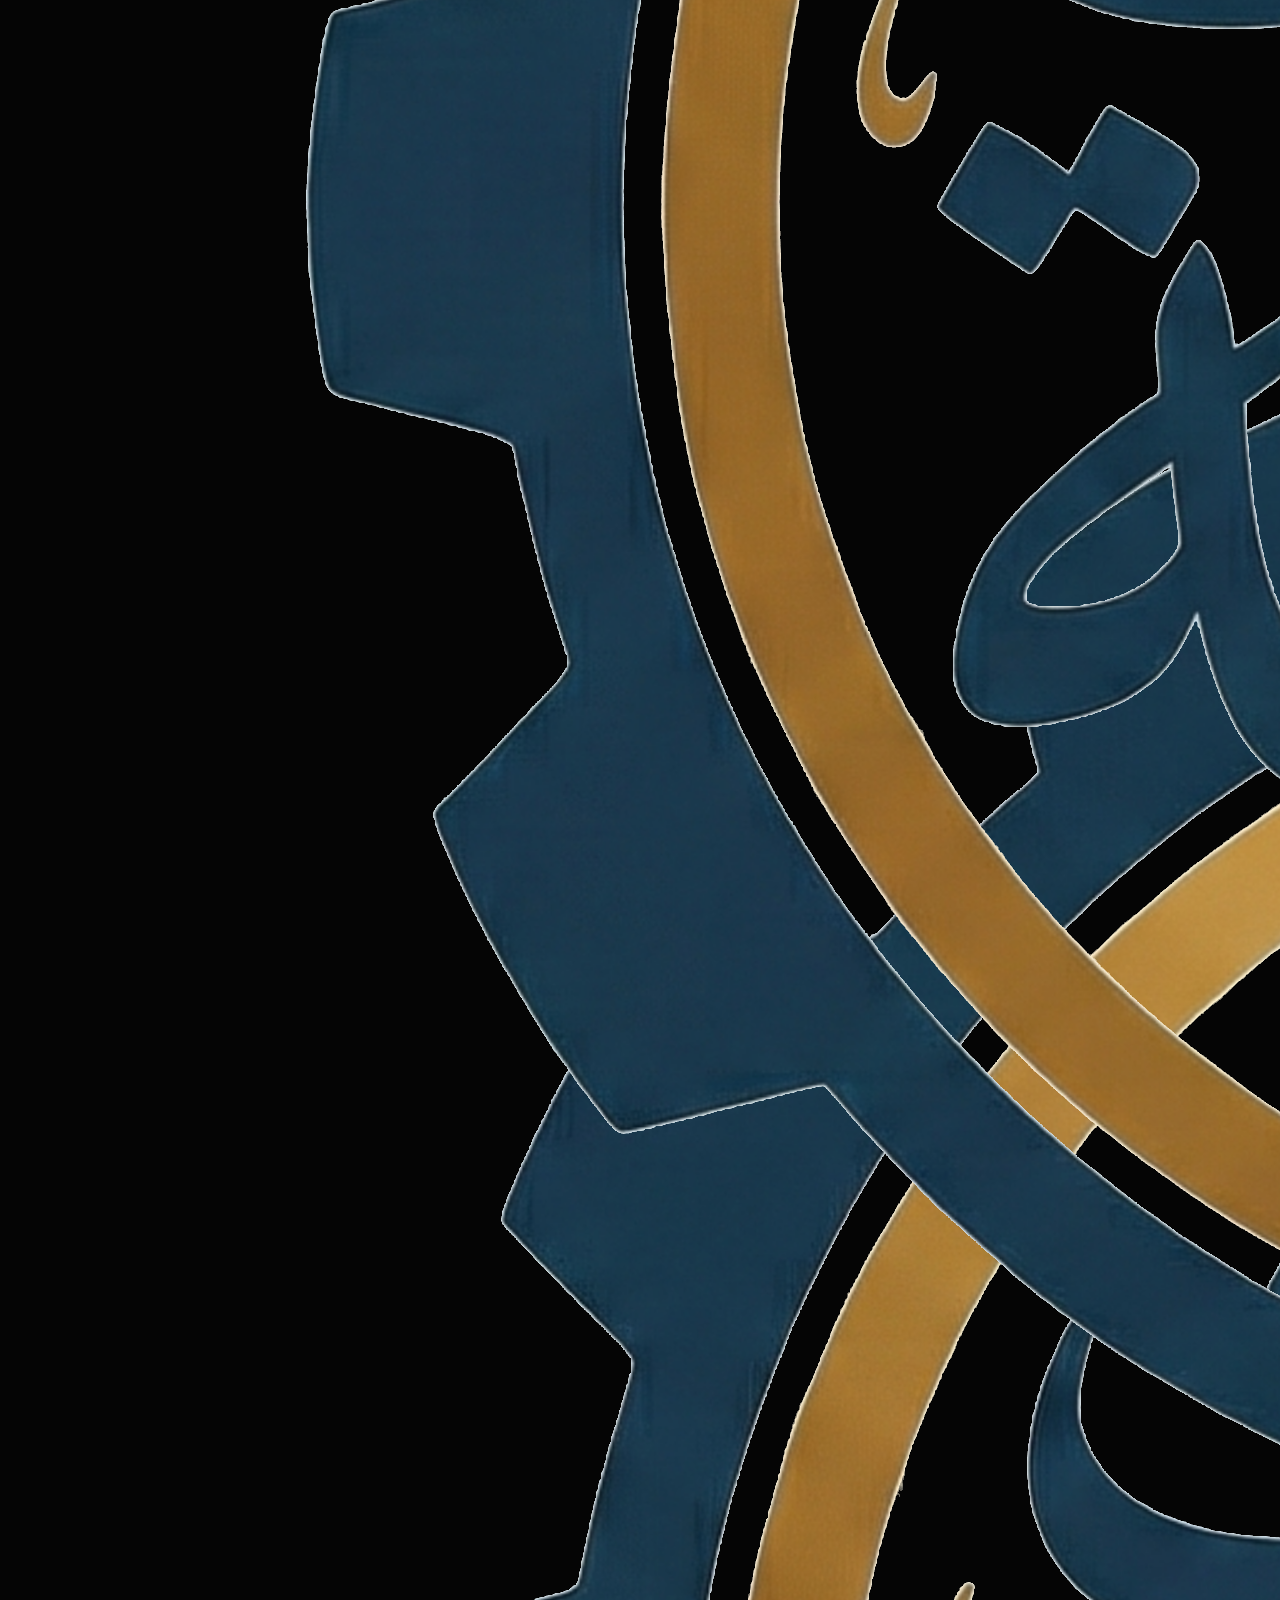
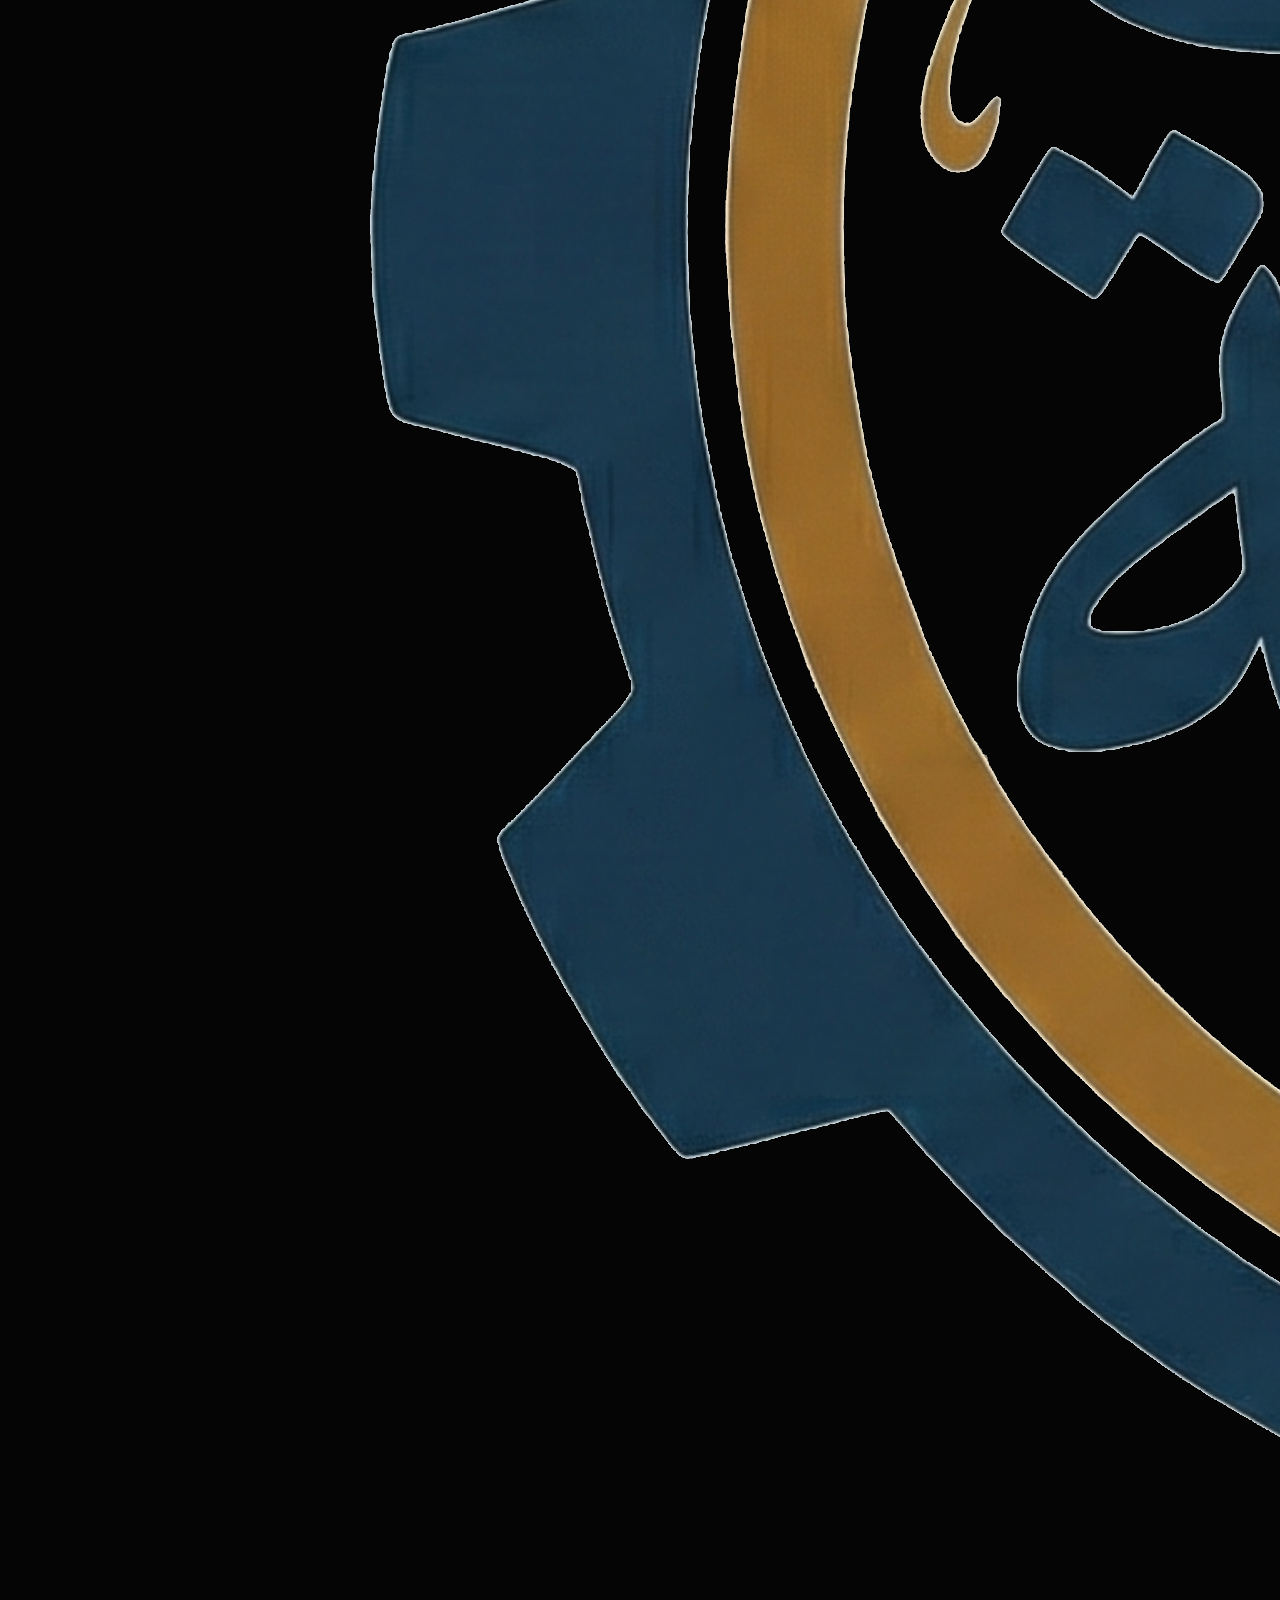
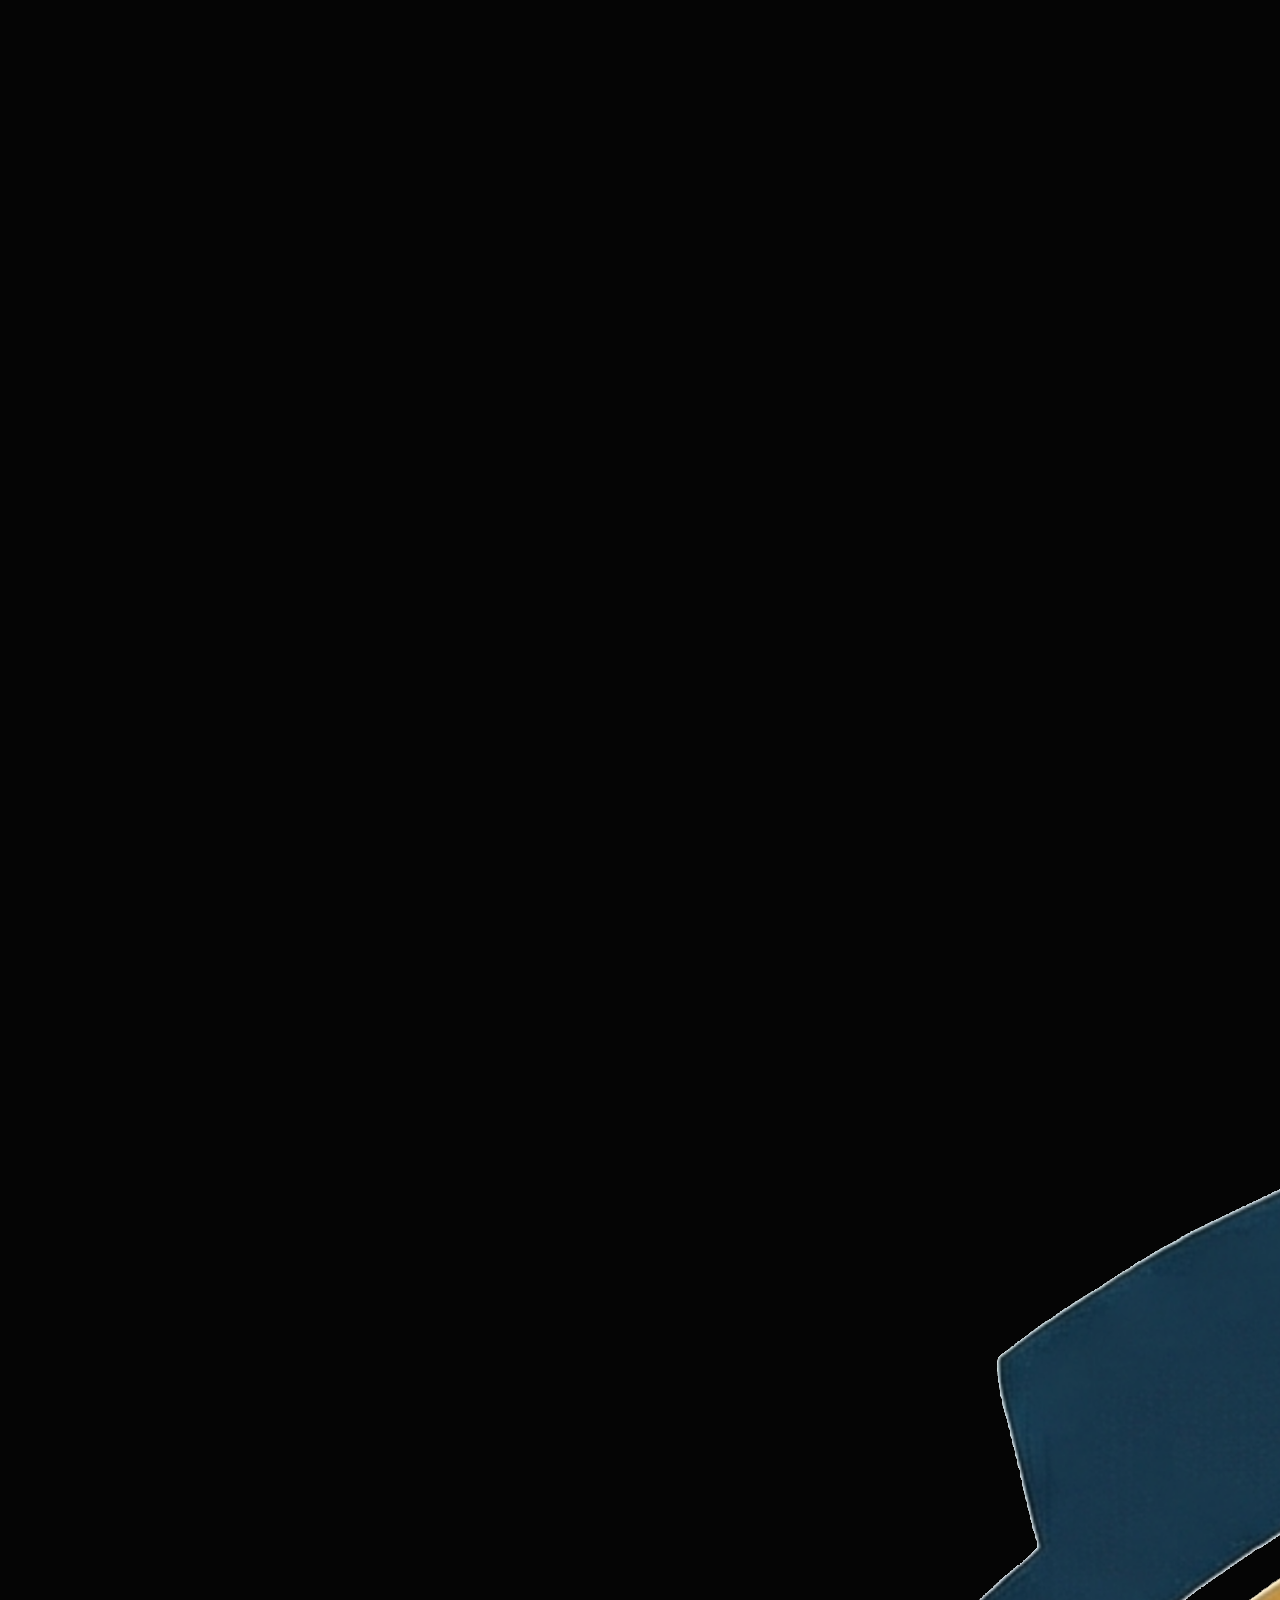
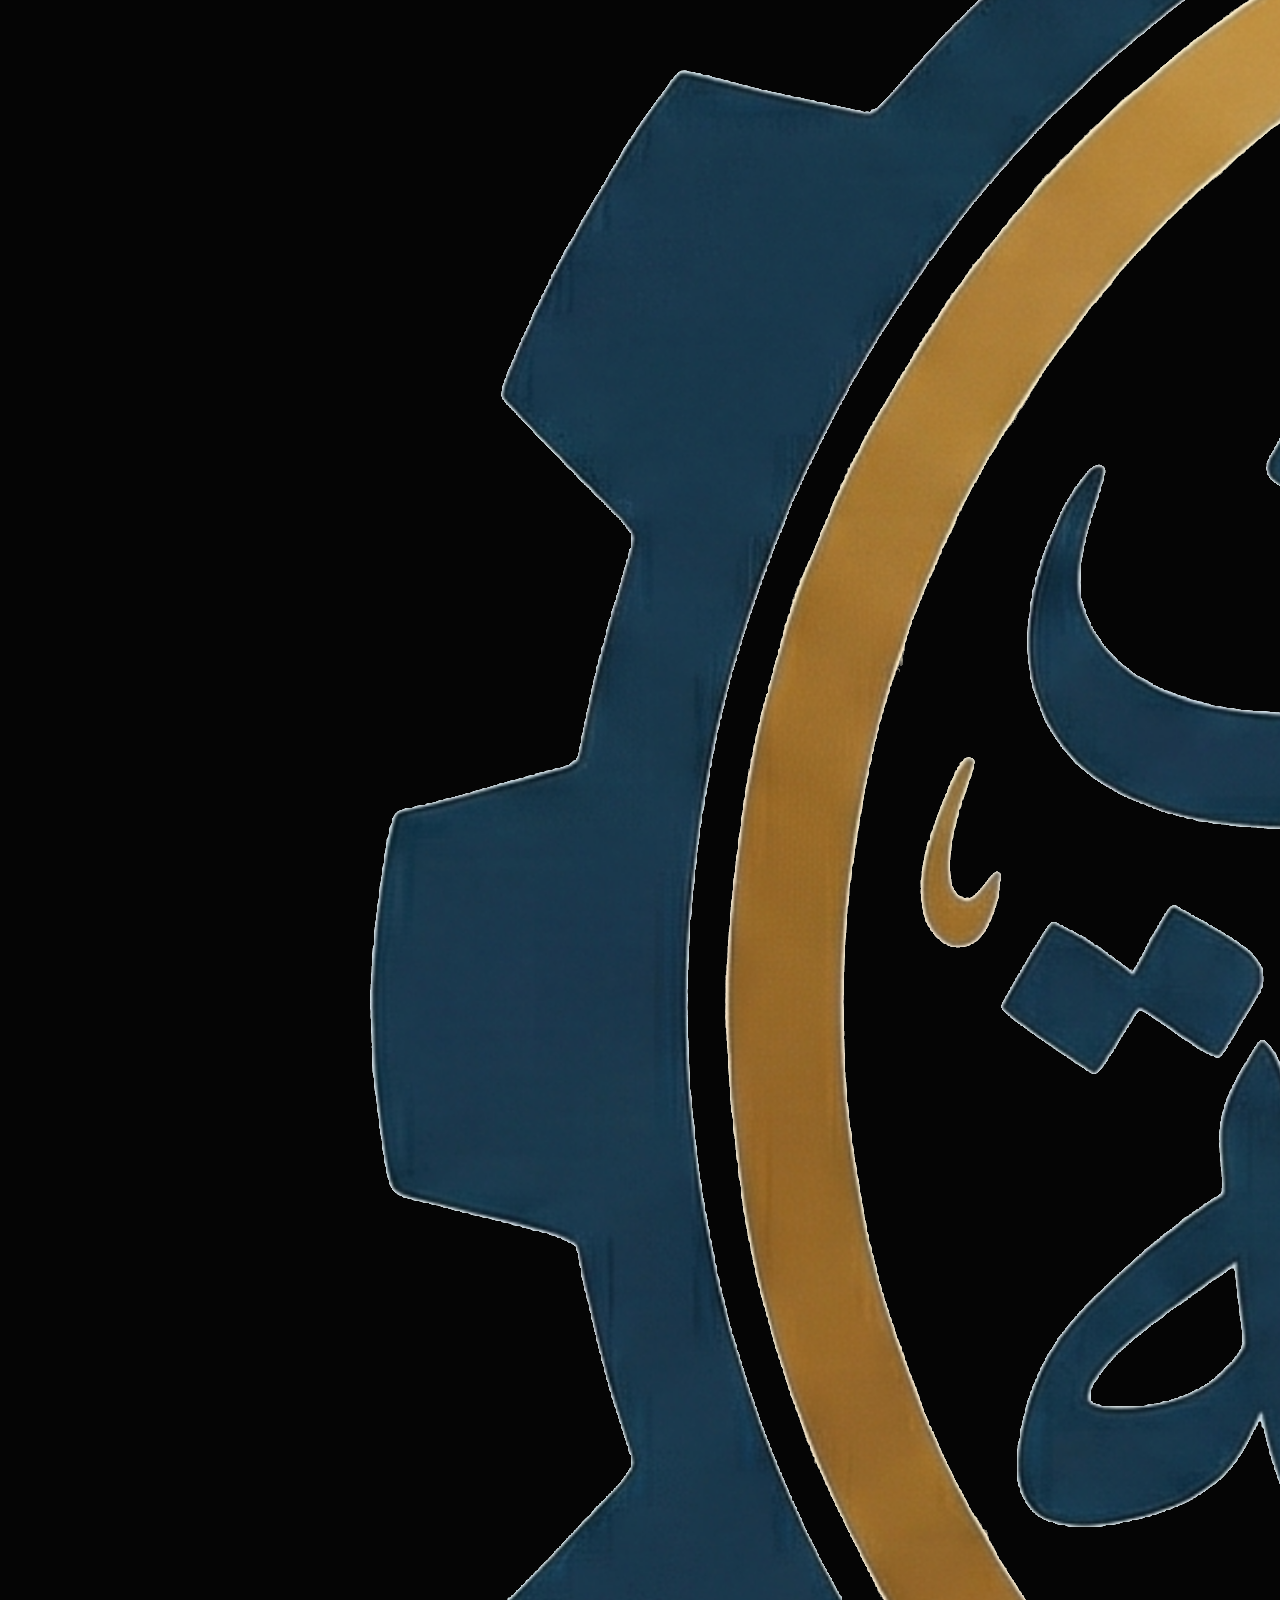
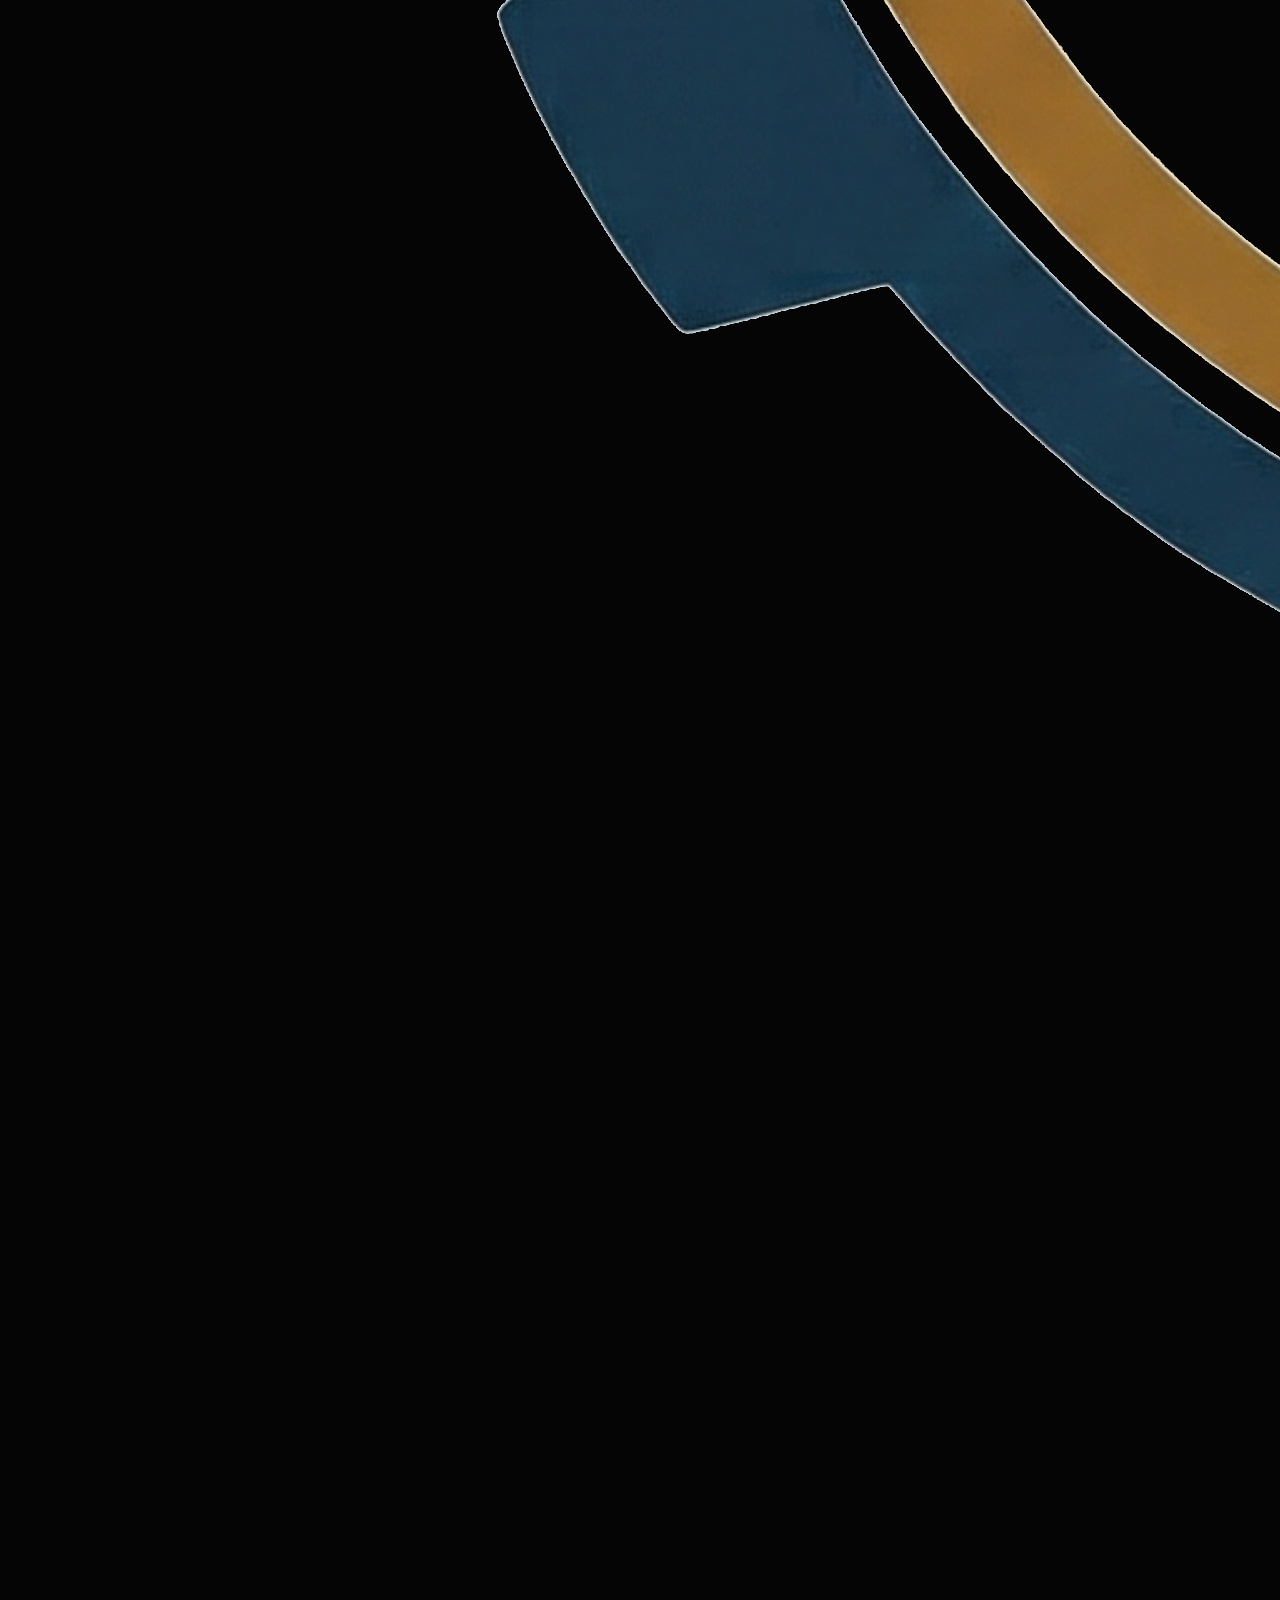
==== commit 95c902b8: "fixed things" ====
--- a/index.html
+++ b/index.html
@@ -5,28 +5,18 @@
     <meta name="viewport" content="width=device-width, initial-scale=1.0">
     <meta name="description" content="Al-Fazah Industrial Rentals — Premium construction equipment rental in Abyar Al Mashi, Medina. Jackhammers, generators, grinders and more.">
     <title>معدات الفزعة | Al-Fazah Industrial Rentals — Medina</title>
-    
     <link rel="preconnect" href="https://fonts.googleapis.com">
     <link rel="preconnect" href="https://fonts.gstatic.com" crossorigin>
     <link href="https://fonts.googleapis.com/css2?family=Cairo:wght@400;700;900&family=Montserrat:wght@400;700;900&display=swap" rel="stylesheet">
     <script src="https://cdn.tailwindcss.com"></script>
     <link rel="stylesheet" href="style.css">
     <script>
-        tailwind.config = {
-            theme: {
-                extend: {
-                    colors: {
-                        gold: '#d4af37',
-                        'gold-dark': '#b5952f',
-                    }
-                }
-            }
-        }
+        tailwind.config = { theme: { extend: { colors: { gold: '#d4af37', 'gold-dark': '#b5952f' } } } }
     </script>
 </head>
 <body class="ar dark-theme">
 
-    <!-- ── LOADER ── -->
+    <!-- LOADER -->
     <div id="loader-wrapper">
         <div class="loader-content">
             <div class="spinner"></div>
@@ -36,7 +26,7 @@
         <p class="mt-8 text-gold font-black lang-en hidden text-lg tracking-[0.3em] uppercase">Loading Al-Fazah...</p>
     </div>
 
-    <!-- ── NAVBAR ── -->
+    <!-- NAVBAR -->
     <nav class="navbar" id="main-nav">
         <div class="flex items-center gap-4">
             <a href="index.html" class="flex items-center gap-3 group">
@@ -48,49 +38,59 @@
                 </div>
             </a>
         </div>
-        
-        <div class="hidden md:flex gap-8 font-bold items-center text-sm uppercase tracking-wider">
-            <a href="index.html" class="text-gold transition relative after:absolute after:bottom-[-4px] after:left-0 after:w-full after:h-[2px] after:bg-gold after:rounded">
-                <span class="lang-ar">الرئيسية</span>
-                <span class="lang-en hidden">Home</span>
-            </a>
-            <a href="#catalog" class="hover:text-gold transition relative after:absolute after:bottom-[-4px] after:left-0 after:w-0 hover:after:w-full after:h-[2px] after:bg-gold after:rounded after:transition-all">
-                <span class="lang-ar">المعدات</span>
-                <span class="lang-en hidden">Fleet</span>
-            </a>
-            <a href="about.html" class="hover:text-gold transition relative after:absolute after:bottom-[-4px] after:left-0 after:w-0 hover:after:w-full after:h-[2px] after:bg-gold after:rounded after:transition-all">
-                <span class="lang-ar">من نحن</span>
-                <span class="lang-en hidden">About</span>
-            </a>
-            <a href="#faq" class="hover:text-gold transition relative after:absolute after:bottom-[-4px] after:left-0 after:w-0 hover:after:w-full after:h-[2px] after:bg-gold after:rounded after:transition-all">
-                <span class="lang-ar">الأسئلة</span>
-                <span class="lang-en hidden">FAQ</span>
-            </a>
-        </div>
-        
-        <div class="flex items-center gap-3">
+        <div class="nav-links">
+            <a href="index.html" class="nav-link active">
+                <span class="lang-ar">الرئيسية</span><span class="lang-en hidden">Home</span>
+            </a>
+            <a href="services.html" class="nav-link">
+                <span class="lang-ar">خدماتنا</span><span class="lang-en hidden">Services</span>
+            </a>
+            <a href="about.html" class="nav-link">
+                <span class="lang-ar">من نحن</span><span class="lang-en hidden">About</span>
+            </a>
+            <a href="contact.html" class="nav-link">
+                <span class="lang-ar">تواصل معنا</span><span class="lang-en hidden">Contact</span>
+            </a>
+        </div>
+        <div class="nav-controls">
             <button onclick="toggleTheme()" id="theme-icon" class="w-10 h-10 rounded-full border border-[var(--border-strong)] flex items-center justify-center text-gold hover:bg-gold hover:text-black transition-all duration-300" aria-label="Toggle theme">
                 <svg class="w-5 h-5" fill="none" stroke="currentColor" stroke-width="2" viewBox="0 0 24 24"><path stroke-linecap="round" stroke-linejoin="round" d="M20.354 15.354A9 9 0 018.646 3.646 9.003 9.003 0 0012 21a9.003 9.003 0 008.354-5.646z"/></svg>
             </button>
-            <button onclick="toggleLang()" class="px-5 py-2 border border-[var(--border-strong)] rounded-full text-xs font-black text-gold lang-switch-btn hover:bg-gold hover:text-black transition-all duration-300 uppercase tracking-wider" aria-label="Toggle language">English</button>
+            <button onclick="toggleLang()" class="px-4 py-2 border border-[var(--border-strong)] rounded-full text-[11px] font-black text-gold lang-switch-btn hover:bg-gold hover:text-black transition-all duration-300 uppercase tracking-wider" aria-label="Toggle language">English</button>
+            <button class="hamburger" id="hamburger-btn" onclick="toggleMobileMenu()" aria-label="Menu">
+                <span></span><span></span><span></span>
+            </button>
         </div>
     </nav>
 
-    <!-- ── HERO ── -->
+    <!-- MOBILE MENU -->
+    <div class="mobile-menu" id="mobile-menu">
+        <a href="index.html" class="mobile-menu-link active" onclick="closeMobileMenu()">
+            <span class="lang-ar">الرئيسية</span><span class="lang-en hidden">Home</span>
+        </a>
+        <a href="services.html" class="mobile-menu-link" onclick="closeMobileMenu()">
+            <span class="lang-ar">خدماتنا</span><span class="lang-en hidden">Services</span>
+        </a>
+        <a href="about.html" class="mobile-menu-link" onclick="closeMobileMenu()">
+            <span class="lang-ar">من نحن</span><span class="lang-en hidden">About</span>
+        </a>
+        <a href="contact.html" class="mobile-menu-link" onclick="closeMobileMenu()">
+            <span class="lang-ar">تواصل معنا</span><span class="lang-en hidden">Contact</span>
+        </a>
+    </div>
+
+    <!-- HERO -->
     <section class="min-h-screen flex items-center justify-center text-center px-6 relative bg-cover bg-center bg-fixed" style="background-image: linear-gradient(var(--hero-overlay), var(--hero-overlay)), url('https://images.unsplash.com/photo-1581094794329-c8112a89af12?q=80&w=2000');">
-        
         <div class="container mx-auto relative z-20 flex flex-col items-center pt-20">
             <div class="reveal">
                 <img src="logo.png" alt="Al-Fazah Logo" class="w-28 md:w-40 mb-10 drop-shadow-[0_0_30px_rgba(212,175,55,0.5)]">
             </div>
-            
             <div class="reveal delay-100">
                 <span class="section-label mb-8">
                     <span class="lang-ar">أبيار الماشي — المدينة المنورة</span>
                     <span class="lang-en hidden">Abyar Al Mashi — Medina</span>
                 </span>
             </div>
-            
             <h1 class="text-5xl md:text-7xl lg:text-8xl font-black mb-6 leading-[1.1] tracking-tighter reveal delay-200">
                 <span class="lang-ar text-white drop-shadow-2xl">الفزعة للمعدات</span>
                 <span class="lang-en hidden text-white uppercase drop-shadow-2xl">AL-FAZAH</span>
@@ -98,73 +98,40 @@
                 <span class="text-transparent bg-clip-text bg-gradient-to-r from-gold via-yellow-300 to-gold lang-ar">قوة الإنجاز في يدك</span>
                 <span class="text-transparent bg-clip-text bg-gradient-to-r from-gold via-yellow-300 to-gold lang-en hidden uppercase">Powering Your Projects</span>
             </h1>
-
             <p class="text-lg md:text-xl text-gray-300 mb-12 max-w-2xl mx-auto font-semibold leading-relaxed reveal delay-300">
                 <span class="lang-ar">أسطول متكامل من أحدث المعدات الصناعية. نوفر لك الجودة والدقة والسرعة التي يحتاجها مشروعك في المدينة المنورة.</span>
                 <span class="lang-en hidden">A complete fleet of modern industrial equipment. Quality, precision and speed delivered to your project site in Medina.</span>
             </p>
-
             <div class="flex flex-col sm:flex-row gap-4 w-full sm:w-auto reveal delay-300">
                 <a href="#catalog" class="btn-gold text-base px-10 py-4 shadow-[0_0_30px_rgba(212,175,55,0.3)]">
-                    <span class="lang-ar">استكشف الأسطول</span>
-                    <span class="lang-en hidden">Explore Fleet</span>
-                </a>
-                <a href="https://wa.me/966541894161" class="btn-outline text-base px-10 py-4">
-                    <span class="lang-ar">تسعيرة فورية</span>
-                    <span class="lang-en hidden">Instant Quote</span>
-                </a>
-            </div>
-        </div>
-        
+                    <span class="lang-ar">استكشف الأسطول</span><span class="lang-en hidden">Explore Fleet</span>
+                </a>
+                <a href="contact.html" class="btn-outline text-base px-10 py-4">
+                    <span class="lang-ar">تواصل معنا</span><span class="lang-en hidden">Contact Us</span>
+                </a>
+            </div>
+        </div>
         <div class="absolute bottom-8 left-1/2 -translate-x-1/2 animate-bounce">
             <svg class="w-6 h-6 text-gold/50" fill="none" stroke="currentColor" stroke-width="2" viewBox="0 0 24 24"><path stroke-linecap="round" stroke-linejoin="round" d="M19 14l-7 7m0 0l-7-7m7 7V3"/></svg>
         </div>
     </section>
 
-    <!-- ── STATS STRIP ── -->
+    <!-- STATS STRIP -->
     <section class="stats-strip">
         <div class="max-w-6xl mx-auto grid grid-cols-2 md:grid-cols-4 divide-x divide-[var(--border)]">
-            <div class="stat-item reveal">
-                <div class="stat-number" data-count="500" data-suffix="+">0</div>
-                <div class="stat-label">
-                    <span class="lang-ar">مشروع منجز</span>
-                    <span class="lang-en hidden">Projects Done</span>
-                </div>
-            </div>
-            <div class="stat-item reveal delay-100">
-                <div class="stat-number" data-count="50" data-suffix="+">0</div>
-                <div class="stat-label">
-                    <span class="lang-ar">معدة متوفرة</span>
-                    <span class="lang-en hidden">Tools Available</span>
-                </div>
-            </div>
-            <div class="stat-item reveal delay-200">
-                <div class="stat-number" data-count="10" data-suffix="+">0</div>
-                <div class="stat-label">
-                    <span class="lang-ar">سنة خبرة</span>
-                    <span class="lang-en hidden">Years Experience</span>
-                </div>
-            </div>
-            <div class="stat-item reveal delay-300">
-                <div class="stat-number" data-count="24" data-suffix="/7">0</div>
-                <div class="stat-label">
-                    <span class="lang-ar">دعم فوري</span>
-                    <span class="lang-en hidden">Support</span>
-                </div>
-            </div>
-        </div>
-    </section>
-
-    <!-- ── EQUIPMENT CATALOG ── -->
+            <div class="stat-item reveal"><div class="stat-number" data-count="500" data-suffix="+">0</div><div class="stat-label"><span class="lang-ar">مشروع منجز</span><span class="lang-en hidden">Projects Done</span></div></div>
+            <div class="stat-item reveal delay-100"><div class="stat-number" data-count="50" data-suffix="+">0</div><div class="stat-label"><span class="lang-ar">معدة متوفرة</span><span class="lang-en hidden">Tools Available</span></div></div>
+            <div class="stat-item reveal delay-200"><div class="stat-number" data-count="10" data-suffix="+">0</div><div class="stat-label"><span class="lang-ar">سنة خبرة</span><span class="lang-en hidden">Years Experience</span></div></div>
+            <div class="stat-item reveal delay-300"><div class="stat-number" data-count="24" data-suffix="/7">0</div><div class="stat-label"><span class="lang-ar">دعم فوري</span><span class="lang-en hidden">Support</span></div></div>
+        </div>
+    </section>
+
+    <!-- EQUIPMENT CATALOG -->
     <section id="catalog" class="px-5 py-28 md:py-36 max-w-7xl mx-auto flex flex-col items-center">
         <div class="text-center mb-16 md:mb-20 reveal">
-            <span class="section-label">
-                <span class="lang-ar">أسطولنا</span>
-                <span class="lang-en hidden">Our Fleet</span>
-            </span>
+            <span class="section-label"><span class="lang-ar">أسطولنا</span><span class="lang-en hidden">Our Fleet</span></span>
             <h2 class="text-4xl md:text-5xl lg:text-6xl font-black mt-4 mb-4 text-transparent bg-clip-text bg-gradient-to-r from-gold to-[var(--gold-light)]">
-                <span class="lang-ar">المعدات المتاحة</span>
-                <span class="lang-en hidden">Equipment Fleet</span>
+                <span class="lang-ar">المعدات المتاحة</span><span class="lang-en hidden">Equipment Fleet</span>
             </h2>
             <div class="gold-divider mt-6 mb-6"></div>
             <p class="text-base md:text-lg font-bold text-muted max-w-xl mx-auto">
@@ -172,240 +139,142 @@
                 <span class="lang-en hidden">Choose from our professionally maintained, heavy-duty equipment collection</span>
             </p>
         </div>
-        
-        <div id="tool-grid" class="grid grid-cols-1 md:grid-cols-2 lg:grid-cols-3 gap-8 w-full">
-            <!-- Rendered by script.js -->
-        </div>
-    </section>
-
-    <!-- ── WHY CHOOSE US ── -->
+        <div id="tool-grid" class="grid grid-cols-1 md:grid-cols-2 lg:grid-cols-3 gap-8 w-full"></div>
+    </section>
+
+    <!-- WHY CHOOSE US -->
     <section class="py-28 md:py-36 bg-[var(--bg-secondary)] relative overflow-hidden">
         <div class="absolute top-0 right-0 w-[500px] h-[500px] bg-[var(--gold)] opacity-[0.02] rounded-full blur-[150px] -translate-y-1/2 translate-x-1/3"></div>
-        
         <div class="max-w-7xl mx-auto px-6">
             <div class="text-center mb-16 md:mb-20 reveal">
-                <span class="section-label">
-                    <span class="lang-ar">مميزاتنا</span>
-                    <span class="lang-en hidden">Why Us</span>
-                </span>
+                <span class="section-label"><span class="lang-ar">مميزاتنا</span><span class="lang-en hidden">Why Us</span></span>
                 <h2 class="text-4xl md:text-5xl font-black mt-4 text-transparent bg-clip-text bg-gradient-to-r from-gold to-[var(--gold-light)]">
-                    <span class="lang-ar">لماذا الفزعة؟</span>
-                    <span class="lang-en hidden">Why Al-Fazah?</span>
+                    <span class="lang-ar">لماذا الفزعة؟</span><span class="lang-en hidden">Why Al-Fazah?</span>
                 </h2>
                 <div class="gold-divider mt-6"></div>
             </div>
-            
             <div class="grid grid-cols-1 md:grid-cols-3 gap-8">
                 <div class="faq-item p-10 text-center group reveal delay-100 relative overflow-hidden">
                     <div class="absolute top-0 left-0 w-full h-[2px] bg-gradient-to-r from-transparent via-gold to-transparent opacity-0 group-hover:opacity-100 transition-opacity duration-500"></div>
                     <div class="text-5xl mb-6 group-hover:scale-110 transition-transform duration-500">🛡️</div>
-                    <h3 class="text-xl font-black mb-4">
-                        <span class="lang-ar">جودة وأمان</span>
-                        <span class="lang-en hidden">Safety & Quality</span>
-                    </h3>
-                    <p class="text-muted font-semibold leading-relaxed text-sm">
-                        <span class="lang-ar">كل معدة تخضع لفحص صيانة دقيق بعد كل تأجير لضمان أعلى معايير الأداء والأمان.</span>
-                        <span class="lang-en hidden">Every unit undergoes rigorous maintenance checks after each rental cycle for peak safety standards.</span>
-                    </p>
-                </div>
-                
+                    <h3 class="text-xl font-black mb-4"><span class="lang-ar">جودة وأمان</span><span class="lang-en hidden">Safety & Quality</span></h3>
+                    <p class="text-muted font-semibold leading-relaxed text-sm"><span class="lang-ar">كل معدة تخضع لفحص صيانة دقيق بعد كل تأجير لضمان أعلى معايير الأداء والأمان.</span><span class="lang-en hidden">Every unit undergoes rigorous maintenance checks after each rental cycle for peak safety standards.</span></p>
+                </div>
                 <div class="faq-item p-10 text-center group reveal delay-200 relative overflow-hidden">
                     <div class="absolute top-0 left-0 w-full h-[2px] bg-gradient-to-r from-transparent via-gold to-transparent opacity-0 group-hover:opacity-100 transition-opacity duration-500"></div>
                     <div class="text-5xl mb-6 group-hover:scale-110 transition-transform duration-500">⚡</div>
-                    <h3 class="text-xl font-black mb-4">
-                        <span class="lang-ar">توصيل سريع</span>
-                        <span class="lang-en hidden">Express Delivery</span>
-                    </h3>
-                    <p class="text-muted font-semibold leading-relaxed text-sm">
-                        <span class="lang-ar">نلتزم بتوصيل المعدات لموقعك في أبيار الماشي والمدينة المنورة في أسرع وقت ممكن.</span>
-                        <span class="lang-en hidden">We commit to delivering equipment to your site in Abyar Al Mashi and Medina as fast as possible.</span>
-                    </p>
-                </div>
-                
+                    <h3 class="text-xl font-black mb-4"><span class="lang-ar">توصيل سريع</span><span class="lang-en hidden">Express Delivery</span></h3>
+                    <p class="text-muted font-semibold leading-relaxed text-sm"><span class="lang-ar">نلتزم بتوصيل المعدات لموقعك في أبيار الماشي والمدينة المنورة في أسرع وقت ممكن.</span><span class="lang-en hidden">We commit to delivering equipment to your site in Abyar Al Mashi and Medina as fast as possible.</span></p>
+                </div>
                 <div class="faq-item p-10 text-center group reveal delay-300 relative overflow-hidden">
                     <div class="absolute top-0 left-0 w-full h-[2px] bg-gradient-to-r from-transparent via-gold to-transparent opacity-0 group-hover:opacity-100 transition-opacity duration-500"></div>
                     <div class="text-5xl mb-6 group-hover:scale-110 transition-transform duration-500">💰</div>
-                    <h3 class="text-xl font-black mb-4">
-                        <span class="lang-ar">أسعار عادلة</span>
-                        <span class="lang-en hidden">Fair Pricing</span>
-                    </h3>
-                    <p class="text-muted font-semibold leading-relaxed text-sm">
-                        <span class="lang-ar">أسعار تنافسية وشفافة بدون أي رسوم مخفية. نبني شراكات طويلة الأمد مع عملائنا.</span>
-                        <span class="lang-en hidden">Competitive and transparent pricing with zero hidden fees. Building long-term client partnerships.</span>
-                    </p>
-                </div>
-            </div>
-        </div>
-    </section>
-
-    <!-- ── FAQ ── -->
+                    <h3 class="text-xl font-black mb-4"><span class="lang-ar">أسعار عادلة</span><span class="lang-en hidden">Fair Pricing</span></h3>
+                    <p class="text-muted font-semibold leading-relaxed text-sm"><span class="lang-ar">أسعار تنافسية وشفافة بدون أي رسوم مخفية. نبني شراكات طويلة الأمد مع عملائنا.</span><span class="lang-en hidden">Competitive and transparent pricing with zero hidden fees. Building long-term client partnerships.</span></p>
+                </div>
+            </div>
+        </div>
+    </section>
+
+    <!-- FAQ -->
     <section id="faq" class="px-5 py-28 md:py-36 relative overflow-hidden">
         <div class="absolute top-0 left-0 w-[400px] h-[400px] bg-[var(--gold)] opacity-[0.02] rounded-full blur-[120px] -translate-y-1/2 -translate-x-1/3"></div>
-        
         <div class="max-w-3xl mx-auto relative z-10">
             <div class="text-center mb-16 md:mb-20 reveal">
-                <span class="section-label">
-                    <span class="lang-ar">الأسئلة</span>
-                    <span class="lang-en hidden">FAQ</span>
-                </span>
+                <span class="section-label"><span class="lang-ar">الأسئلة</span><span class="lang-en hidden">FAQ</span></span>
                 <h2 class="text-4xl md:text-5xl font-black mt-4 text-transparent bg-clip-text bg-gradient-to-r from-gold to-[var(--gold-light)]">
-                    <span class="lang-ar">الأسئلة الشائعة</span>
-                    <span class="lang-en hidden">Frequently Asked</span>
+                    <span class="lang-ar">الأسئلة الشائعة</span><span class="lang-en hidden">Frequently Asked</span>
                 </h2>
                 <div class="gold-divider mt-6"></div>
             </div>
-
             <div class="space-y-4">
                 <div class="faq-item p-7 md:p-8 reveal">
                     <h4 class="text-lg md:text-xl font-black flex items-center gap-4">
                         <span class="bg-gradient-to-br from-gold to-gold-dark text-black w-9 h-9 flex items-center justify-center rounded-lg text-sm font-black shrink-0 shadow-md">01</span>
-                        <span class="lang-ar">ما هي الأوراق المطلوبة للتأجير؟</span>
-                        <span class="lang-en hidden">What documents are required?</span>
+                        <span class="lang-ar">ما هي الأوراق المطلوبة للتأجير؟</span><span class="lang-en hidden">What documents are required?</span>
                     </h4>
-                    <p class="text-sm md:text-base text-muted font-semibold leading-relaxed mt-4 pr-14">
-                        <span class="lang-ar">صورة الهوية الوطنية أو الإقامة فقط، مع توقيع عقد تأجير بسيط في مقرنا بأبيار الماشي.</span>
-                        <span class="lang-en hidden">A valid National ID or Iqama copy plus a simple signed rental agreement at our Abyar Al Mashi office.</span>
-                    </p>
-                </div>
-
+                    <p class="text-sm md:text-base text-muted font-semibold leading-relaxed mt-4 pr-14"><span class="lang-ar">صورة الهوية الوطنية أو الإقامة فقط، مع توقيع عقد تأجير بسيط في مقرنا بأبيار الماشي.</span><span class="lang-en hidden">A valid National ID or Iqama copy plus a simple signed rental agreement at our Abyar Al Mashi office.</span></p>
+                </div>
                 <div class="faq-item p-7 md:p-8 reveal delay-100">
                     <h4 class="text-lg md:text-xl font-black flex items-center gap-4">
                         <span class="bg-gradient-to-br from-gold to-gold-dark text-black w-9 h-9 flex items-center justify-center rounded-lg text-sm font-black shrink-0 shadow-md">02</span>
-                        <span class="lang-ar">هل توفرون خدمة التوصيل للمواقع الإنشائية؟</span>
-                        <span class="lang-en hidden">Do you offer site delivery?</span>
+                        <span class="lang-ar">هل توفرون خدمة التوصيل للمواقع الإنشائية؟</span><span class="lang-en hidden">Do you offer site delivery?</span>
                     </h4>
-                    <p class="text-sm md:text-base text-muted font-semibold leading-relaxed mt-4 pr-14">
-                        <span class="lang-ar">نعم، نوفر توصيلاً سريعاً لجميع مواقع العمل في المدينة المنورة وأبيار الماشي والمناطق المجاورة.</span>
-                        <span class="lang-en hidden">Yes — fast delivery to all sites across Medina, Abyar Al Mashi, and surrounding regions.</span>
-                    </p>
-                </div>
-
+                    <p class="text-sm md:text-base text-muted font-semibold leading-relaxed mt-4 pr-14"><span class="lang-ar">نعم، نوفر توصيلاً سريعاً لجميع مواقع العمل في المدينة المنورة وأبيار الماشي والمناطق المجاورة.</span><span class="lang-en hidden">Yes — fast delivery to all sites across Medina, Abyar Al Mashi, and surrounding regions.</span></p>
+                </div>
                 <div class="faq-item p-7 md:p-8 reveal delay-200">
                     <h4 class="text-lg md:text-xl font-black flex items-center gap-4">
                         <span class="bg-gradient-to-br from-gold to-gold-dark text-black w-9 h-9 flex items-center justify-center rounded-lg text-sm font-black shrink-0 shadow-md">03</span>
-                        <span class="lang-ar">ماذا يحدث لو تعطلت المعدة أثناء العمل؟</span>
-                        <span class="lang-en hidden">What if equipment breaks down on-site?</span>
+                        <span class="lang-ar">ماذا يحدث لو تعطلت المعدة أثناء العمل؟</span><span class="lang-en hidden">What if equipment breaks down on-site?</span>
                     </h4>
-                    <p class="text-sm md:text-base text-muted font-semibold leading-relaxed mt-4 pr-14">
-                        <span class="lang-ar">فريق الصيانة لدينا جاهز للتحرك فوراً. نصلح العطل في موقعك أو نستبدل المعدة فوراً.</span>
-                        <span class="lang-en hidden">Our rapid-response team is on standby 24/7. On-site repair or immediate unit replacement — zero downtime.</span>
-                    </p>
-                </div>
-            </div>
-        </div>
-    </section>
-
-    <!-- ── CTA BANNER ── -->
+                    <p class="text-sm md:text-base text-muted font-semibold leading-relaxed mt-4 pr-14"><span class="lang-ar">فريق الصيانة لدينا جاهز للتحرك فوراً. نصلح العطل في موقعك أو نستبدل المعدة فوراً.</span><span class="lang-en hidden">Our rapid-response team is on standby 24/7. On-site repair or immediate unit replacement — zero downtime.</span></p>
+                </div>
+            </div>
+        </div>
+    </section>
+
+    <!-- CTA BANNER -->
     <section class="py-20 md:py-28 bg-[var(--bg-secondary)] relative overflow-hidden">
         <div class="absolute inset-0 bg-gradient-to-br from-gold/5 via-transparent to-gold/5"></div>
         <div class="max-w-3xl mx-auto px-6 text-center relative z-10 reveal">
-            <h2 class="text-3xl md:text-5xl font-black mb-6">
-                <span class="lang-ar">جاهز تبدأ مشروعك؟</span>
-                <span class="lang-en hidden">Ready to Start?</span>
-            </h2>
-            <p class="text-muted font-bold text-lg mb-10 max-w-xl mx-auto">
-                <span class="lang-ar">تواصل معنا الآن عبر الواتساب واحصل على تسعيرة فورية لجميع المعدات.</span>
-                <span class="lang-en hidden">Contact us now on WhatsApp and get an instant quote for any equipment.</span>
-            </p>
-            <a href="https://wa.me/966541894161" class="btn-gold text-base px-12 py-5 shadow-[0_0_40px_rgba(212,175,55,0.3)]">
-                <svg class="w-5 h-5" fill="currentColor" viewBox="0 0 24 24"><path d="M12.031 6.172c-3.181 0-5.767 2.586-5.768 5.766-.001 1.298.38 2.27 1.019 3.287l-.582 2.128 2.182-.573c.978.58 1.911.928 3.145.929 3.178 0 5.767-2.587 5.768-5.766.001-3.187-2.575-5.77-5.764-5.771zm3.392 8.244c-.144.405-.837.774-1.17.824-.299.045-.677.063-1.092-.069-.252-.08-.575-.187-.988-.365-1.739-.751-2.874-2.502-2.961-2.617-.087-.116-.708-.94-.708-1.793s.448-1.273.607-1.446c.159-.173.346-.217.462-.217l.332.006c.106.005.249-.04.39.298.144.347.491 1.2.534 1.287.043.087.072.188.014.304-.058.116-.087.188-.173.289l-.26.304c-.087.086-.177.18-.076.354.101.174.449.741.964 1.201.662.591 1.221.774 1.394.86s.274.066.376-.051l.404-.506c.122-.16.253-.13.408-.072.155.058.982.465 1.15.553.168.086.28.129.32.203.04.074.04.428-.104.833z"/></svg>
-                <span class="lang-ar">تواصل معنا الآن</span>
-                <span class="lang-en hidden">Contact Us Now</span>
-            </a>
-        </div>
-    </section>
-
-    <!-- ── FOOTER ── -->
+            <h2 class="text-3xl md:text-5xl font-black mb-6"><span class="lang-ar">جاهز تبدأ مشروعك؟</span><span class="lang-en hidden">Ready to Start?</span></h2>
+            <p class="text-muted font-bold text-lg mb-10 max-w-xl mx-auto"><span class="lang-ar">تواصل معنا الآن واحصل على تسعيرة فورية لجميع المعدات.</span><span class="lang-en hidden">Contact us now and get an instant quote for any equipment.</span></p>
+            <div class="flex flex-col sm:flex-row gap-4 justify-center">
+                <a href="https://wa.me/966541894161" class="btn-gold text-base px-12 py-5 shadow-[0_0_40px_rgba(212,175,55,0.3)]">
+                    <svg class="w-5 h-5" fill="currentColor" viewBox="0 0 24 24"><path d="M12.031 6.172c-3.181 0-5.767 2.586-5.768 5.766-.001 1.298.38 2.27 1.019 3.287l-.582 2.128 2.182-.573c.978.58 1.911.928 3.145.929 3.178 0 5.767-2.587 5.768-5.766.001-3.187-2.575-5.77-5.764-5.771zm3.392 8.244c-.144.405-.837.774-1.17.824-.299.045-.677.063-1.092-.069-.252-.08-.575-.187-.988-.365-1.739-.751-2.874-2.502-2.961-2.617-.087-.116-.708-.94-.708-1.793s.448-1.273.607-1.446c.159-.173.346-.217.462-.217l.332.006c.106.005.249-.04.39.298.144.347.491 1.2.534 1.287.043.087.072.188.014.304-.058.116-.087.188-.173.289l-.26.304c-.087.086-.177.18-.076.354.101.174.449.741.964 1.201.662.591 1.221.774 1.394.86s.274.066.376-.051l.404-.506c.122-.16.253-.13.408-.072.155.058.982.465 1.15.553.168.086.28.129.32.203.04.074.04.428-.104.833z"/></svg>
+                    <span class="lang-ar">واتساب</span><span class="lang-en hidden">WhatsApp</span>
+                </a>
+                <a href="contact.html" class="btn-outline-gold text-base px-12 py-5">
+                    <span class="lang-ar">صفحة التواصل</span><span class="lang-en hidden">Contact Page</span>
+                </a>
+            </div>
+        </div>
+    </section>
+
+    <!-- FOOTER -->
     <footer class="site-footer pt-20 pb-8 px-6">
         <div class="max-w-7xl mx-auto">
             <div class="grid grid-cols-1 md:grid-cols-4 gap-12 mb-16">
-                
-                <!-- Brand -->
                 <div class="md:col-span-1 flex flex-col items-center md:items-start reveal">
                     <img src="logo.png" alt="Al-Fazah Logo" class="h-16 mb-6 drop-shadow-[0_0_12px_rgba(212,175,55,0.3)]">
-                    <p class="lang-ar text-sm leading-loose text-center md:text-start font-semibold" style="color: var(--footer-text)">
-                        نحن الفزعة — نوفر القوة والمعدات التي تحرك مشاريع المدينة المنورة. من قلب أبيار الماشي، نخدم رؤيتكم.
-                    </p>
-                    <p class="lang-en hidden text-sm leading-loose text-center md:text-start font-semibold" style="color: var(--footer-text)">
-                        We are Al-Fazah — powering Medina's growth with premium industrial equipment, delivered from Abyar Al Mashi.
-                    </p>
-                </div>
-
-                <!-- Quick Links -->
+                    <p class="lang-ar text-sm leading-loose text-center md:text-start font-semibold" style="color: var(--footer-text)">نحن الفزعة — نوفر القوة والمعدات التي تحرك مشاريع المدينة المنورة. من قلب أبيار الماشي نخدم رؤيتكم.</p>
+                    <p class="lang-en hidden text-sm leading-loose text-center md:text-start font-semibold" style="color: var(--footer-text)">We are Al-Fazah — powering Medina's growth with premium industrial equipment from Abyar Al Mashi.</p>
+                </div>
                 <div class="text-center md:text-start reveal delay-100">
-                    <h4 class="footer-heading">
-                        <span class="lang-ar">روابط سريعة</span>
-                        <span class="lang-en hidden">Quick Links</span>
-                    </h4>
+                    <h4 class="footer-heading"><span class="lang-ar">الصفحات</span><span class="lang-en hidden">Pages</span></h4>
                     <ul class="space-y-3">
-                        <li><a href="#catalog" class="footer-link">
-                            <span class="lang-ar">المعدات</span>
-                            <span class="lang-en hidden">Equipment</span>
-                        </a></li>
-                        <li><a href="about.html" class="footer-link">
-                            <span class="lang-ar">من نحن</span>
-                            <span class="lang-en hidden">About Us</span>
-                        </a></li>
-                        <li><a href="#faq" class="footer-link">
-                            <span class="lang-ar">الأسئلة الشائعة</span>
-                            <span class="lang-en hidden">FAQ</span>
-                        </a></li>
-                        <li><a href="Rental_Agrement.html" class="footer-link">
-                            <span class="lang-ar">عقد التأجير</span>
-                            <span class="lang-en hidden">Rental Agreement</span>
-                        </a></li>
+                        <li><a href="index.html" class="footer-link"><span class="lang-ar">الرئيسية</span><span class="lang-en hidden">Home</span></a></li>
+                        <li><a href="services.html" class="footer-link"><span class="lang-ar">خدماتنا</span><span class="lang-en hidden">Services</span></a></li>
+                        <li><a href="about.html" class="footer-link"><span class="lang-ar">من نحن</span><span class="lang-en hidden">About Us</span></a></li>
+                        <li><a href="contact.html" class="footer-link"><span class="lang-ar">تواصل معنا</span><span class="lang-en hidden">Contact</span></a></li>
                     </ul>
                 </div>
-
-                <!-- Contact -->
                 <div class="text-center md:text-start reveal delay-200">
-                    <h4 class="footer-heading">
-                        <span class="lang-ar">التواصل</span>
-                        <span class="lang-en hidden">Contact</span>
-                    </h4>
+                    <h4 class="footer-heading"><span class="lang-ar">التواصل</span><span class="lang-en hidden">Contact</span></h4>
                     <div class="space-y-4 text-sm font-semibold" style="color: var(--footer-text)">
-                        <p class="flex items-start justify-center md:justify-start gap-3">
-                            <span class="text-gold text-lg mt-0.5">📍</span>
-                            <span>
-                                <span class="lang-ar">المدينة المنورة<br>أبيار الماشي</span>
-                                <span class="lang-en hidden">Medina<br>Abyar Al Mashi</span>
-                            </span>
-                        </p>
-                        <p class="flex items-center justify-center md:justify-start gap-3">
-                            <span class="text-gold text-lg">📞</span>
-                            <a href="tel:+966541894161" class="hover:text-gold transition" dir="ltr">+966 54 189 4161</a>
-                        </p>
-                        <div class="mt-4">
-                            <span class="section-label text-[10px]">24/7 Support</span>
-                        </div>
+                        <p class="flex items-start justify-center md:justify-start gap-3"><span class="text-gold text-lg mt-0.5">📍</span><span><span class="lang-ar">المدينة المنورة<br>أبيار الماشي</span><span class="lang-en hidden">Medina<br>Abyar Al Mashi</span></span></p>
+                        <p class="flex items-center justify-center md:justify-start gap-3"><span class="text-gold text-lg">📞</span><a href="tel:+966541894161" class="hover:text-gold transition" dir="ltr">+966 54 189 4161</a></p>
+                        <div class="mt-4"><span class="section-label text-[10px]">24/7 Support</span></div>
                     </div>
                 </div>
-
-                <!-- CTA Card -->
                 <div class="footer-cta-card flex flex-col items-center justify-center p-8 text-center reveal delay-300">
                     <div class="text-3xl font-black text-transparent bg-clip-text bg-gradient-to-r from-gold to-[var(--gold-light)] mb-1 tracking-tight">AL-FAZAH</div>
                     <div class="text-[10px] font-bold uppercase tracking-[0.35em] text-muted mb-6">Medina — KSA</div>
-                    <a href="https://wa.me/966541894161" class="btn-gold w-full text-sm py-3">
-                        <span class="lang-ar">واتساب</span>
-                        <span class="lang-en hidden">WhatsApp</span>
-                    </a>
-                </div>
-            </div>
-
-            <!-- Footer Bottom -->
+                    <a href="https://wa.me/966541894161" class="btn-gold w-full text-sm py-3"><span class="lang-ar">واتساب</span><span class="lang-en hidden">WhatsApp</span></a>
+                </div>
+            </div>
             <div class="footer-bottom pt-6 flex flex-col md:flex-row justify-between items-center gap-4 text-xs font-bold uppercase tracking-widest reveal">
-                <p>
-                    © <span class="text-gold">2026</span> Al-Fazah Industrial Rentals
-                </p>
+                <p>© <span class="text-gold">2026</span> Al-Fazah Industrial Rentals</p>
                 <div class="flex gap-6">
                     <a href="Rental_Agrement.html" class="hover:text-gold transition">Terms</a>
                     <a href="about.html" class="hover:text-gold transition">About</a>
+                    <a href="contact.html" class="hover:text-gold transition">Contact</a>
                 </div>
             </div>
         </div>
     </footer>
 
-    <!-- ── WHATSAPP FAB ── -->
+    <!-- WHATSAPP FAB -->
     <a href="https://wa.me/966541894161" class="whatsapp-fab" aria-label="Chat on WhatsApp">
         <svg viewBox="0 0 24 24"><path d="M12.031 6.172c-3.181 0-5.767 2.586-5.768 5.766-.001 1.298.38 2.27 1.019 3.287l-.582 2.128 2.182-.573c.978.58 1.911.928 3.145.929 3.178 0 5.767-2.587 5.768-5.766.001-3.187-2.575-5.77-5.764-5.771zm3.392 8.244c-.144.405-.837.774-1.17.824-.299.045-.677.063-1.092-.069-.252-.08-.575-.187-.988-.365-1.739-.751-2.874-2.502-2.961-2.617-.087-.116-.708-.94-.708-1.793s.448-1.273.607-1.446c.159-.173.346-.217.462-.217l.332.006c.106.005.249-.04.39.298.144.347.491 1.2.534 1.287.043.087.072.188.014.304-.058.116-.087.188-.173.289l-.26.304c-.087.086-.177.18-.076.354.101.174.449.741.964 1.201.662.591 1.221.774 1.394.86s.274.066.376-.051l.404-.506c.122-.16.253-.13.408-.072.155.058.982.465 1.15.553.168.086.28.129.32.203.04.074.04.428-.104.833z"/></svg>
     </a>
--- a/style.css
+++ b/style.css
@@ -30,7 +30,6 @@
     --hero-overlay: rgba(0, 0, 0, 0.82);
     --card-shadow: 0 8px 32px rgba(0,0,0,0.6);
     --card-shadow-hover: 0 20px 50px rgba(212, 175, 55, 0.15);
-    --footer-border-top: var(--gold);
     --footer-text: #a0a0a0;
     --footer-heading: var(--gold);
     --stats-bg: #0a0a0a;
@@ -50,20 +49,14 @@
     --hero-overlay: rgba(255, 255, 255, 0.82);
     --card-shadow: 0 4px 20px rgba(0,0,0,0.06);
     --card-shadow-hover: 0 16px 40px rgba(212, 175, 55, 0.12);
-    --footer-border-top: var(--gold);
     --footer-text: #555555;
     --footer-heading: #1a1a1a;
     --stats-bg: #f2f0eb;
 }
 
 /* --- BASE --- */
-* {
-    box-sizing: border-box;
-}
-
-html {
-    scroll-behavior: smooth;
-}
+* { box-sizing: border-box; }
+html { scroll-behavior: smooth; }
 
 body {
     background-color: var(--bg-primary);
@@ -76,17 +69,12 @@
     -webkit-font-smoothing: antialiased;
     -moz-osx-font-smoothing: grayscale;
 }
-
 body.en { font-family: 'Montserrat', sans-serif; }
 
 /* --- SCROLLBAR --- */
 ::-webkit-scrollbar { width: 8px; }
 ::-webkit-scrollbar-track { background: var(--bg-primary); }
-::-webkit-scrollbar-thumb {
-    background: rgba(212,175,55,0.3);
-    border-radius: 4px;
-    border: 2px solid var(--bg-primary);
-}
+::-webkit-scrollbar-thumb { background: rgba(212,175,55,0.3); border-radius: 4px; border: 2px solid var(--bg-primary); }
 ::-webkit-scrollbar-thumb:hover { background: var(--gold); }
 
 /* --- UTILITY OVERRIDES --- */
@@ -96,69 +84,37 @@
 .text-muted { color: var(--text-muted); }
 .hidden { display: none !important; }
 
-/* Letter spacing */
 .ar .location-text { letter-spacing: 0px; word-spacing: 2px; }
 .en .location-text { letter-spacing: 2px; }
 
 /* --- PREMIUM LOADER --- */
 #loader-wrapper {
-    position: fixed;
-    inset: 0;
-    background: #000;
-    display: flex;
-    flex-direction: column;
-    justify-content: center;
-    align-items: center;
-    z-index: 99999;
-    transition: opacity 0.7s ease, visibility 0.7s ease;
-}
-.loader-content {
-    position: relative;
-    display: flex;
-    justify-content: center;
-    align-items: center;
-    width: 160px;
-    height: 160px;
-}
+    position: fixed; inset: 0; background: #000;
+    display: flex; flex-direction: column; justify-content: center; align-items: center;
+    z-index: 99999; transition: opacity 0.7s ease, visibility 0.7s ease;
+}
+.loader-content { position: relative; display: flex; justify-content: center; align-items: center; width: 160px; height: 160px; }
 .spinner {
-    position: absolute;
-    width: 140px;
-    height: 140px;
-    border: 2px solid rgba(212, 175, 55, 0.08);
-    border-top: 2px solid var(--gold);
-    border-radius: 50%;
-    animation: spin 1.2s cubic-bezier(0.5, 0, 0.5, 1) infinite;
-}
-.loader-logo {
-    width: 65px;
-    z-index: 10;
-    filter: drop-shadow(0 0 20px var(--gold-glow));
-    animation: loaderPulse 2s ease-in-out infinite;
-}
-@keyframes spin {
-    0% { transform: rotate(0deg); }
-    100% { transform: rotate(360deg); }
-}
-@keyframes loaderPulse {
-    0%, 100% { transform: scale(1); opacity: 0.7; }
-    50% { transform: scale(1.08); opacity: 1; }
-}
+    position: absolute; width: 140px; height: 140px;
+    border: 2px solid rgba(212, 175, 55, 0.08); border-top: 2px solid var(--gold);
+    border-radius: 50%; animation: spin 1.2s cubic-bezier(0.5, 0, 0.5, 1) infinite;
+}
+.loader-logo { width: 65px; z-index: 10; filter: drop-shadow(0 0 20px var(--gold-glow)); animation: loaderPulse 2s ease-in-out infinite; }
+@keyframes spin { 0% { transform: rotate(0deg); } 100% { transform: rotate(360deg); } }
+@keyframes loaderPulse { 0%, 100% { transform: scale(1); opacity: 0.7; } 50% { transform: scale(1.08); opacity: 1; } }
 #loader-wrapper.fade-out { opacity: 0; visibility: hidden; pointer-events: none; }
 
-/* --- NAVBAR --- */
+/* ============================
+   NAVBAR
+   ============================ */
 .navbar {
     background: var(--nav-bg);
     backdrop-filter: blur(20px) saturate(180%);
     -webkit-backdrop-filter: blur(20px) saturate(180%);
     border-bottom: 1px solid var(--border);
     height: 80px;
-    position: fixed;
-    width: 100%;
-    top: 0;
-    z-index: 1000;
-    display: flex;
-    align-items: center;
-    justify-content: space-between;
+    position: fixed; width: 100%; top: 0; z-index: 1000;
+    display: flex; align-items: center; justify-content: space-between;
     padding: 0 clamp(16px, 5%, 80px);
     transition: all 0.35s ease;
 }
@@ -169,286 +125,255 @@
     box-shadow: 0 1px 20px rgba(0,0,0,0.08);
 }
 
-/* --- BUTTONS --- */
+/* Desktop nav links */
+.nav-links { display: none; gap: 2rem; font-weight: 700; align-items: center; font-size: 0.8rem; text-transform: uppercase; letter-spacing: 1.5px; }
+@media (min-width: 768px) { .nav-links { display: flex; } }
+
+.nav-link {
+    position: relative; transition: color 0.3s ease; padding: 4px 0;
+}
+.nav-link::after {
+    content: ''; position: absolute; bottom: -4px; left: 0;
+    width: 0; height: 2px; background: var(--gold); border-radius: 1px;
+    transition: width 0.3s ease;
+}
+.nav-link:hover { color: var(--gold); }
+.nav-link:hover::after { width: 100%; }
+.nav-link.active { color: var(--gold); }
+.nav-link.active::after { width: 100%; }
+
+/* Nav right controls */
+.nav-controls { display: flex; align-items: center; gap: 0.75rem; }
+
+/* Hamburger button */
+.hamburger {
+    display: flex; flex-direction: column; gap: 5px; cursor: pointer;
+    background: none; border: none; padding: 8px; z-index: 1100;
+}
+.hamburger span {
+    display: block; width: 24px; height: 2px; background: var(--gold);
+    border-radius: 2px; transition: all 0.35s ease;
+}
+.hamburger.open span:nth-child(1) { transform: translateY(7px) rotate(45deg); }
+.hamburger.open span:nth-child(2) { opacity: 0; transform: translateX(-10px); }
+.hamburger.open span:nth-child(3) { transform: translateY(-7px) rotate(-45deg); }
+@media (min-width: 768px) { .hamburger { display: none; } }
+
+/* Mobile menu overlay */
+.mobile-menu {
+    position: fixed; top: 0; right: -100%; width: 100%; height: 100vh;
+    background: var(--bg-primary); z-index: 1050;
+    display: flex; flex-direction: column; justify-content: center; align-items: center;
+    gap: 1.5rem; transition: right 0.4s cubic-bezier(0.4, 0, 0.2, 1);
+    padding: 2rem;
+}
+.mobile-menu.open { right: 0; }
+
+.mobile-menu-link {
+    font-size: 1.5rem; font-weight: 900; text-transform: uppercase;
+    letter-spacing: 3px; color: var(--text-main);
+    transition: color 0.3s ease, transform 0.3s ease;
+    padding: 0.5rem 0; text-decoration: none;
+    opacity: 0; transform: translateY(20px);
+    transition: all 0.4s ease;
+}
+.mobile-menu.open .mobile-menu-link {
+    opacity: 1; transform: translateY(0);
+}
+.mobile-menu.open .mobile-menu-link:nth-child(1) { transition-delay: 0.1s; }
+.mobile-menu.open .mobile-menu-link:nth-child(2) { transition-delay: 0.15s; }
+.mobile-menu.open .mobile-menu-link:nth-child(3) { transition-delay: 0.2s; }
+.mobile-menu.open .mobile-menu-link:nth-child(4) { transition-delay: 0.25s; }
+.mobile-menu.open .mobile-menu-link:nth-child(5) { transition-delay: 0.3s; }
+.mobile-menu.open .mobile-menu-link:nth-child(6) { transition-delay: 0.35s; }
+
+.mobile-menu-link:hover { color: var(--gold); }
+.mobile-menu-link.active { color: var(--gold); }
+
+/* ============================
+   BUTTONS
+   ============================ */
 .btn-gold {
     background: linear-gradient(135deg, var(--gold), var(--gold-dark));
-    color: #000;
-    padding: 14px 36px;
-    border-radius: var(--radius-full);
-    font-weight: 900;
-    display: inline-flex;
-    align-items: center;
-    justify-content: center;
-    gap: 8px;
-    transition: all 0.35s ease;
-    cursor: pointer;
-    border: none;
-    text-transform: uppercase;
-    letter-spacing: 0.5px;
-    font-size: 14px;
-    position: relative;
-    overflow: hidden;
+    color: #000; padding: 14px 36px; border-radius: var(--radius-full);
+    font-weight: 900; display: inline-flex; align-items: center; justify-content: center; gap: 8px;
+    transition: all 0.35s ease; cursor: pointer; border: none;
+    text-transform: uppercase; letter-spacing: 0.5px; font-size: 14px;
+    position: relative; overflow: hidden; text-decoration: none;
 }
 .btn-gold::after {
-    content: '';
-    position: absolute;
-    inset: 0;
+    content: ''; position: absolute; inset: 0;
     background: linear-gradient(135deg, transparent 40%, rgba(255,255,255,0.25) 50%, transparent 60%);
-    transform: translateX(-100%);
-    transition: transform 0.6s ease;
-}
-.btn-gold:hover::after {
-    transform: translateX(100%);
-}
-.btn-gold:hover {
-    transform: translateY(-2px);
-    box-shadow: 0 8px 30px var(--gold-glow);
-}
-.btn-gold:active {
-    transform: translateY(0) scale(0.98);
-}
+    transform: translateX(-100%); transition: transform 0.6s ease;
+}
+.btn-gold:hover::after { transform: translateX(100%); }
+.btn-gold:hover { transform: translateY(-2px); box-shadow: 0 8px 30px var(--gold-glow); }
+.btn-gold:active { transform: translateY(0) scale(0.98); }
 
 .btn-outline {
-    border: 2px solid rgba(255,255,255,0.3);
-    color: #fff;
-    padding: 14px 36px;
-    border-radius: var(--radius-full);
-    font-weight: 900;
-    display: inline-flex;
-    align-items: center;
-    justify-content: center;
-    gap: 8px;
-    transition: all 0.35s ease;
-    cursor: pointer;
-    background: transparent;
-    backdrop-filter: blur(4px);
-    text-transform: uppercase;
-    letter-spacing: 0.5px;
-    font-size: 14px;
-}
-.btn-outline:hover {
-    background: #fff;
-    color: #000;
-    border-color: #fff;
-    transform: translateY(-2px);
-}
-
-/* --- SCROLL REVEALS --- */
-.reveal {
-    opacity: 0;
-    transform: translateY(30px);
-    transition: all 0.9s cubic-bezier(0.16, 1, 0.3, 1);
-}
-.reveal.active {
-    opacity: 1;
-    transform: translateY(0);
-}
-.reveal-left {
-    opacity: 0;
-    transform: translateX(-40px);
-    transition: all 0.9s cubic-bezier(0.16, 1, 0.3, 1);
-}
-.reveal-left.active {
-    opacity: 1;
-    transform: translateX(0);
-}
-.reveal-right {
-    opacity: 0;
-    transform: translateX(40px);
-    transition: all 0.9s cubic-bezier(0.16, 1, 0.3, 1);
-}
-.reveal-right.active {
-    opacity: 1;
-    transform: translateX(0);
-}
+    border: 2px solid rgba(255,255,255,0.3); color: #fff;
+    padding: 14px 36px; border-radius: var(--radius-full); font-weight: 900;
+    display: inline-flex; align-items: center; justify-content: center; gap: 8px;
+    transition: all 0.35s ease; cursor: pointer; background: transparent;
+    backdrop-filter: blur(4px); text-transform: uppercase; letter-spacing: 0.5px; font-size: 14px;
+    text-decoration: none;
+}
+.btn-outline:hover { background: #fff; color: #000; border-color: #fff; transform: translateY(-2px); }
+
+.btn-outline-gold {
+    border: 2px solid var(--gold); color: var(--gold);
+    padding: 14px 36px; border-radius: var(--radius-full); font-weight: 900;
+    display: inline-flex; align-items: center; justify-content: center; gap: 8px;
+    transition: all 0.35s ease; cursor: pointer; background: transparent;
+    text-transform: uppercase; letter-spacing: 0.5px; font-size: 14px;
+    text-decoration: none;
+}
+.btn-outline-gold:hover { background: var(--gold); color: #000; transform: translateY(-2px); box-shadow: 0 8px 30px var(--gold-glow); }
+
+/* ============================
+   SCROLL REVEALS
+   ============================ */
+.reveal { opacity: 0; transform: translateY(30px); transition: all 0.9s cubic-bezier(0.16, 1, 0.3, 1); }
+.reveal.active { opacity: 1; transform: translateY(0); }
+.reveal-left { opacity: 0; transform: translateX(-40px); transition: all 0.9s cubic-bezier(0.16, 1, 0.3, 1); }
+.reveal-left.active { opacity: 1; transform: translateX(0); }
+.reveal-right { opacity: 0; transform: translateX(40px); transition: all 0.9s cubic-bezier(0.16, 1, 0.3, 1); }
+.reveal-right.active { opacity: 1; transform: translateX(0); }
 .delay-100 { transition-delay: 100ms; }
 .delay-200 { transition-delay: 200ms; }
 .delay-300 { transition-delay: 300ms; }
 .delay-400 { transition-delay: 400ms; }
 
-/* --- TOOL CARDS --- */
+/* ============================
+   TOOL CARDS
+   ============================ */
 .tool-card {
-    background: var(--bg-card);
-    border: 1px solid var(--border);
-    border-radius: var(--radius-lg);
-    overflow: hidden;
-    transition: all 0.5s cubic-bezier(0.16, 1, 0.3, 1);
-    box-shadow: var(--card-shadow);
-    position: relative;
+    background: var(--bg-card); border: 1px solid var(--border); border-radius: var(--radius-lg);
+    overflow: hidden; transition: all 0.5s cubic-bezier(0.16, 1, 0.3, 1);
+    box-shadow: var(--card-shadow); position: relative;
 }
 .tool-card::before {
-    content: '';
-    position: absolute;
-    top: 0; left: 0; right: 0;
-    height: 3px;
+    content: ''; position: absolute; top: 0; left: 0; right: 0; height: 3px;
     background: linear-gradient(90deg, transparent, var(--gold), transparent);
-    opacity: 0;
-    transition: opacity 0.5s ease;
-    z-index: 30;
+    opacity: 0; transition: opacity 0.5s ease; z-index: 30;
 }
 .tool-card:hover::before { opacity: 1; }
-.tool-card:hover {
-    border-color: rgba(212,175,55,0.3);
-    transform: translateY(-6px);
-    box-shadow: var(--card-shadow-hover);
-}
-
-/* --- STATS STRIP --- */
-.stats-strip {
-    background: var(--stats-bg);
-    border-top: 1px solid var(--border);
-    border-bottom: 1px solid var(--border);
-}
-.stat-item {
-    text-align: center;
-    padding: 2rem 1rem;
-}
+.tool-card:hover { border-color: rgba(212,175,55,0.3); transform: translateY(-6px); box-shadow: var(--card-shadow-hover); }
+
+/* ============================
+   STATS STRIP
+   ============================ */
+.stats-strip { background: var(--stats-bg); border-top: 1px solid var(--border); border-bottom: 1px solid var(--border); }
+.stat-item { text-align: center; padding: 2rem 1rem; }
 .stat-number {
-    font-size: clamp(2.5rem, 5vw, 3.5rem);
-    font-weight: 900;
+    font-size: clamp(2.5rem, 5vw, 3.5rem); font-weight: 900;
     background: linear-gradient(135deg, var(--gold), var(--gold-light));
-    -webkit-background-clip: text;
-    -webkit-text-fill-color: transparent;
-    background-clip: text;
-    line-height: 1;
-}
-.stat-label {
-    color: var(--text-muted);
-    font-weight: 700;
-    font-size: 0.875rem;
-    margin-top: 0.5rem;
-    text-transform: uppercase;
-    letter-spacing: 2px;
-}
-
-/* --- FAQ ACCORDION --- */
+    -webkit-background-clip: text; -webkit-text-fill-color: transparent; background-clip: text; line-height: 1;
+}
+.stat-label { color: var(--text-muted); font-weight: 700; font-size: 0.875rem; margin-top: 0.5rem; text-transform: uppercase; letter-spacing: 2px; }
+
+/* ============================
+   FAQ / FEATURE CARDS
+   ============================ */
 .faq-item {
-    background: var(--bg-card);
-    border: 1px solid var(--border);
-    border-radius: var(--radius-md);
-    overflow: hidden;
-    transition: all 0.4s ease;
-}
-.faq-item:hover {
-    border-color: rgba(212,175,55,0.3);
-    box-shadow: 0 8px 30px rgba(212,175,55,0.08);
-}
-
-/* --- FOOTER --- */
+    background: var(--bg-card); border: 1px solid var(--border); border-radius: var(--radius-md);
+    overflow: hidden; transition: all 0.4s ease;
+}
+.faq-item:hover { border-color: rgba(212,175,55,0.3); box-shadow: 0 8px 30px rgba(212,175,55,0.08); }
+
+/* ============================
+   CONTACT CARDS
+   ============================ */
+.contact-card {
+    background: var(--bg-card); border: 1px solid var(--border); border-radius: var(--radius-lg);
+    padding: 2.5rem; text-align: center; transition: all 0.5s ease; position: relative; overflow: hidden;
+}
+.contact-card::before {
+    content: ''; position: absolute; top: 0; left: 0; right: 0; height: 3px;
+    background: linear-gradient(90deg, transparent, var(--gold), transparent);
+    opacity: 0; transition: opacity 0.4s ease;
+}
+.contact-card:hover::before { opacity: 1; }
+.contact-card:hover { border-color: rgba(212,175,55,0.3); transform: translateY(-4px); box-shadow: var(--card-shadow-hover); }
+
+/* ============================
+   SERVICE CARDS
+   ============================ */
+.service-card {
+    background: var(--bg-card); border: 1px solid var(--border); border-radius: var(--radius-lg);
+    padding: 3rem 2rem; transition: all 0.5s ease; position: relative; overflow: hidden;
+}
+.service-card::before {
+    content: ''; position: absolute; top: 0; left: 0; right: 0; height: 3px;
+    background: linear-gradient(90deg, transparent, var(--gold), transparent);
+    opacity: 0; transition: opacity 0.4s ease;
+}
+.service-card:hover::before { opacity: 1; }
+.service-card:hover { border-color: rgba(212,175,55,0.3); transform: translateY(-6px); box-shadow: var(--card-shadow-hover); }
+
+/* ============================
+   FOOTER
+   ============================ */
 .site-footer {
-    background: var(--bg-footer);
-    border-top: 1px solid var(--border-strong);
-    color: var(--footer-text);
-    transition: all var(--transition);
-    position: relative;
+    background: var(--bg-footer); border-top: 1px solid var(--border-strong);
+    color: var(--footer-text); transition: all var(--transition); position: relative;
 }
 .site-footer::before {
-    content: '';
-    position: absolute;
-    top: 0;
-    left: 0;
-    right: 0;
-    height: 2px;
+    content: ''; position: absolute; top: 0; left: 0; right: 0; height: 2px;
     background: linear-gradient(90deg, transparent 0%, var(--gold) 50%, transparent 100%);
 }
-.footer-heading {
-    color: var(--footer-heading);
-    font-weight: 900;
-    text-transform: uppercase;
-    letter-spacing: 3px;
-    font-size: 0.75rem;
-    margin-bottom: 1.5rem;
-    position: relative;
-    display: inline-block;
-}
-.footer-link {
-    color: var(--footer-text);
-    transition: all 0.3s ease;
-    display: block;
-    font-weight: 600;
-    font-size: 0.9rem;
-}
-.footer-link:hover {
-    color: var(--gold);
-    transform: translateX(4px);
-}
-.footer-cta-card {
-    background: var(--bg-card);
-    border: 1px solid var(--border-strong);
-    border-radius: var(--radius-lg);
-    transition: all 0.4s ease;
-}
-.footer-cta-card:hover {
-    border-color: rgba(212,175,55,0.4);
-    box-shadow: 0 8px 30px var(--gold-glow);
-}
-.footer-bottom {
-    border-top: 1px solid var(--border);
-    color: var(--text-muted);
-}
-
-/* --- WHATSAPP FAB --- */
+.footer-heading { color: var(--footer-heading); font-weight: 900; text-transform: uppercase; letter-spacing: 3px; font-size: 0.75rem; margin-bottom: 1.5rem; display: inline-block; }
+.footer-link { color: var(--footer-text); transition: all 0.3s ease; display: block; font-weight: 600; font-size: 0.9rem; text-decoration: none; }
+.footer-link:hover { color: var(--gold); transform: translateX(4px); }
+.footer-cta-card { background: var(--bg-card); border: 1px solid var(--border-strong); border-radius: var(--radius-lg); transition: all 0.4s ease; }
+.footer-cta-card:hover { border-color: rgba(212,175,55,0.4); box-shadow: 0 8px 30px var(--gold-glow); }
+.footer-bottom { border-top: 1px solid var(--border); color: var(--text-muted); }
+
+/* ============================
+   WHATSAPP FAB
+   ============================ */
 .whatsapp-fab {
-    position: fixed;
-    bottom: 28px;
-    right: 28px;
-    z-index: 999;
-    width: 60px;
-    height: 60px;
-    border-radius: 50%;
-    background: #25d366;
-    display: flex;
-    align-items: center;
-    justify-content: center;
-    box-shadow: 0 4px 20px rgba(37, 211, 102, 0.4);
-    transition: all 0.3s ease;
-    cursor: pointer;
-    text-decoration: none;
-}
-.whatsapp-fab:hover {
-    transform: scale(1.1);
-    box-shadow: 0 6px 30px rgba(37, 211, 102, 0.6);
-}
-.whatsapp-fab:active {
-    transform: scale(0.95);
-}
-.whatsapp-fab svg {
-    width: 30px;
-    height: 30px;
-    fill: white;
-    transition: transform 0.3s ease;
-}
-.whatsapp-fab:hover svg {
-    transform: rotate(10deg);
-}
-
-/* --- GOLD DIVIDER --- */
-.gold-divider {
-    height: 2px;
-    width: 80px;
-    background: linear-gradient(90deg, transparent, var(--gold), transparent);
-    margin: 0 auto;
-    border-radius: 2px;
-}
-
-/* --- SECTION LABEL --- */
+    position: fixed; bottom: 28px; right: 28px; z-index: 999;
+    width: 60px; height: 60px; border-radius: 50%; background: #25d366;
+    display: flex; align-items: center; justify-content: center;
+    box-shadow: 0 4px 20px rgba(37, 211, 102, 0.4); transition: all 0.3s ease;
+    cursor: pointer; text-decoration: none;
+}
+.whatsapp-fab:hover { transform: scale(1.1); box-shadow: 0 6px 30px rgba(37, 211, 102, 0.6); }
+.whatsapp-fab:active { transform: scale(0.95); }
+.whatsapp-fab svg { width: 30px; height: 30px; fill: white; transition: transform 0.3s ease; }
+.whatsapp-fab:hover svg { transform: rotate(10deg); }
+
+/* ============================
+   REUSABLE COMPONENTS
+   ============================ */
+.gold-divider { height: 2px; width: 80px; background: linear-gradient(90deg, transparent, var(--gold), transparent); margin: 0 auto; border-radius: 2px; }
+
 .section-label {
-    display: inline-flex;
-    align-items: center;
-    gap: 8px;
-    padding: 6px 20px;
-    border-radius: var(--radius-full);
-    border: 1px solid rgba(212,175,55,0.25);
-    background: rgba(212,175,55,0.06);
-    color: var(--gold);
-    font-weight: 800;
-    font-size: 0.75rem;
-    text-transform: uppercase;
-    letter-spacing: 3px;
-    margin-bottom: 1.5rem;
-}
-
-/* --- RESPONSIVE --- */
+    display: inline-flex; align-items: center; gap: 8px; padding: 6px 20px;
+    border-radius: var(--radius-full); border: 1px solid rgba(212,175,55,0.25);
+    background: rgba(212,175,55,0.06); color: var(--gold); font-weight: 800;
+    font-size: 0.75rem; text-transform: uppercase; letter-spacing: 3px; margin-bottom: 1.5rem;
+}
+
+/* Page header shared styles */
+.page-header {
+    padding-top: 8rem; padding-bottom: 5rem;
+    background: var(--bg-secondary); text-align: center;
+    position: relative; overflow: hidden; border-bottom: 1px solid var(--border);
+}
+.page-header::before {
+    content: ''; position: absolute; inset: 0;
+    background-size: cover; background-position: center; opacity: 0.04;
+}
+.page-header::after {
+    content: ''; position: absolute; inset: 0;
+    background: linear-gradient(to top, var(--bg-secondary), transparent);
+}
+
+/* ============================
+   RESPONSIVE
+   ============================ */
 @media (max-width: 768px) {
     .navbar { padding: 0 16px; }
     .stat-number { font-size: 2rem; }
